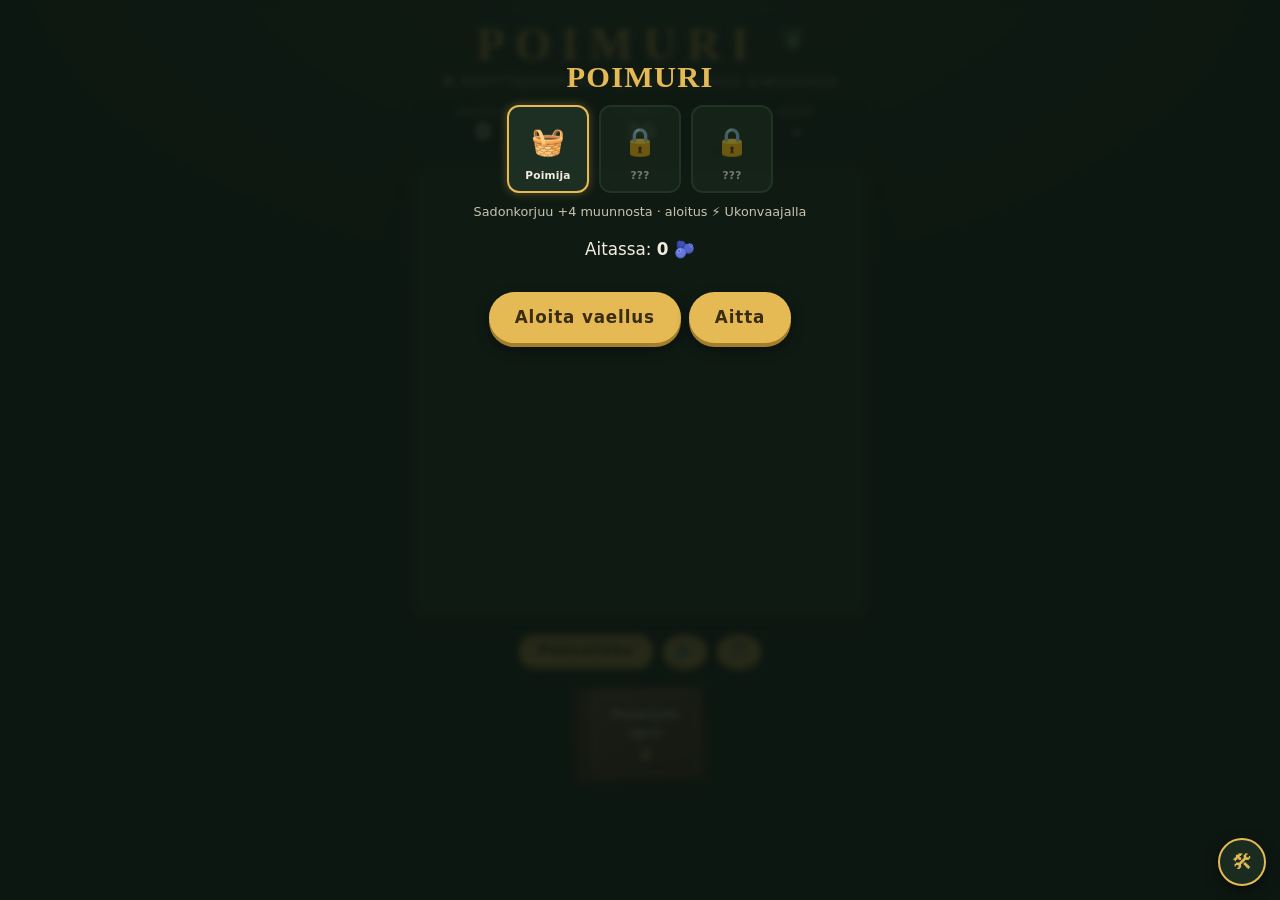
==== poimuri-dev.html @ c317910e "Add poimuri dev-version" ====
<!DOCTYPE html>
<html lang="fi">
<head>
<meta charset="UTF-8">
<meta name="viewport" content="width=device-width, initial-scale=1.0, maximum-scale=1.0, user-scalable=no">
<title>[DEV] POIMURI – marjametsän match 3</title>
<style>
  :root{
    --bg-deep:#15241b;
    --bg-moss:#1d2f23;
    --board:#243a2b;
    --cell:#2c4634;
    --cell-alt:#2a4231;
    --cream:#f2edde;
    --cream-dim:#c9c4b0;
    --gold:#e5b954;
    --berry-red:#c8443c;
    --blue:#6b7fc4;
    --shadow:rgba(0,0,0,.45);
  }

  *{ margin:0; padding:0; box-sizing:border-box; }

  html,body{ height:100%; }

  body{
    font-family:"Manrope","Segoe UI",system-ui,sans-serif;
    background:
      radial-gradient(1200px 700px at 50% -10%, #27402e 0%, transparent 60%),
      var(--bg-deep);
    color:var(--cream);
    display:flex;
    flex-direction:column;
    align-items:center;
    min-height:100%;
    padding:18px 12px 28px;
    -webkit-tap-highlight-color:transparent;
    touch-action:manipulation;
    overflow-x:hidden;
  }

  /* ---------- Header ---------- */
  header{ text-align:center; margin-bottom:8px; user-select:none; }

  h1{
    font-family:Georgia,"Times New Roman",serif;
    font-weight:700;
    font-size:clamp(2rem, 7vw, 2.9rem);
    letter-spacing:.22em;
    color:var(--gold);
    text-shadow:0 2px 0 rgba(0,0,0,.35);
  }
  h1 .leaf{ color:#7fae6f; font-size:.6em; vertical-align:.35em; letter-spacing:0; }

  .tagline{
    margin-top:2px;
    font-size:.85rem;
    color:var(--cream-dim);
    letter-spacing:.06em;
  }

  /* ---------- Stats ---------- */
  .stats{
    display:flex;
    gap:10px;
    margin-bottom:6px;
    width:min(92vw, 460px);
    position:sticky;
    top:6px;
    z-index:9;
  }
  .stats .stat{
    background:rgba(26,44,32,.94);
    backdrop-filter:blur(4px);
    box-shadow:0 3px 10px rgba(0,0,0,.35);
  }
  .stat.inv{
    flex:none;
    font:inherit;
    color:var(--cream);
    cursor:pointer;
    padding:8px 10px 9px;
    border:1px solid #35543e;
    min-width:58px;
  }
  .stat.inv .value{ font-size:.95rem; letter-spacing:.02em; white-space:nowrap; }
  .stat.inv.hidden{ display:none; }
  .inv-count{
    font-size:.7rem;
    color:var(--cream-dim);
  }
  .stat{
    flex:1;
    position:relative;
    background:var(--bg-moss);
    border:1px solid #35543e;
    border-radius:12px;
    padding:8px 6px 9px;
    text-align:center;
    box-shadow:0 3px 8px var(--shadow);
  }
  .stat .label{
    font-size:.66rem;
    text-transform:uppercase;
    letter-spacing:.14em;
    color:var(--cream-dim);
  }
  .stat .value{
    font-size:1.35rem;
    font-weight:800;
    font-variant-numeric:tabular-nums;
    margin-top:1px;
  }
  .stat .value.moves-low{ color:var(--berry-red); animation:lowPulse 1s ease-in-out infinite; }
  @keyframes lowPulse{ 50%{ opacity:.55; } }

  .dmgfloat{
    position:absolute;
    right:8px; top:4px;
    font-size:.8rem;
    font-weight:800;
    color:#8fd08a;
    pointer-events:none;
    animation:plusFloat .9s ease-out forwards;
  }
  @keyframes plusFloat{
    0%{ opacity:0; transform:translateY(6px); }
    20%{ opacity:1; }
    100%{ opacity:0; transform:translateY(-14px); }
  }

  /* ---------- Taival: tasot ja tavoitteet ---------- */

  #hudrow{
    flex:none;
    display:flex;
    flex-wrap:nowrap;
    align-items:center;
    gap:10px;
    width:fit-content;
    max-width:min(92vw, 460px);
    margin:0 auto 8px;
    overflow-x:auto;
    scrollbar-width:none;
    -webkit-overflow-scrolling:touch;
    padding-bottom:2px;
  }
  #hudrow::-webkit-scrollbar{ display:none; }
  #hudrow:not(:has(> :not(.hidden))){ display:none; }
  .goals{
    flex:none;
    display:flex;
    flex-wrap:nowrap;
    gap:8px;
  }
  .goals .chip{ flex:none; }
  .goals.perks .chip{
    font:inherit;
    font-size:.9rem;
    cursor:pointer;
    padding:4px 8px;
  }
  .goals.perks .chip b{
    font-size:.68rem;
    color:var(--cream-dim);
    margin-left:2px;
  }
  .goals.hidden{ display:none; }
  .goals .chip{
    display:flex;
    align-items:center;
    gap:4px;
    background:var(--bg-moss);
    border:1px solid #35543e;
    border-radius:999px;
    padding:4px 12px 4px 6px;
    font-weight:800;
    font-size:.9rem;
    font-variant-numeric:tabular-nums;
  }
  .goals .chip.done{ border-color:var(--gold); color:var(--gold); }
  .goals .ci{ width:22px; height:22px; display:inline-block; }
  .goals .ci svg{ width:100%; height:100%; display:block; }

  .mosscell{
    position:absolute;
    border-radius:10px;
    z-index:1;
    pointer-events:none;
    background:
      radial-gradient(circle at 30% 30%, #5c8046 0 22%, transparent 23%),
      radial-gradient(circle at 72% 38%, #69904f 0 18%, transparent 19%),
      radial-gradient(circle at 45% 72%, #557a41 0 24%, transparent 25%),
      #4a6b3a;
    box-shadow:inset 0 0 0 2px rgba(30,45,25,.55);
  }
  .mosscell.m2{ filter:brightness(.72) saturate(1.15); box-shadow:inset 0 0 0 3px rgba(18,30,14,.75); }
  .mosscell.grow{ animation:mossGrow .5s ease; }
  @keyframes mossGrow{ from{ transform:scale(.2); opacity:0; } }

  .tile .ice{
    position:absolute;
    inset:5%;
    border-radius:10px;
    z-index:2;
    pointer-events:none;
    background:linear-gradient(135deg, rgba(212,236,255,.5), rgba(140,190,230,.3) 55%, rgba(224,242,255,.5));
    border:2px solid rgba(222,242,255,.7);
    box-shadow:inset 0 0 8px rgba(255,255,255,.45);
  }
  .tile .ice::after{
    content:"❄";
    position:absolute;
    right:7%; top:1%;
    font-size:.85rem;
    color:rgba(242,250,255,.9);
    text-shadow:0 1px 2px rgba(40,80,120,.5);
  }
  .tile.deny svg:first-child{ animation:denyShake .3s ease; }
  @keyframes denyShake{
    0%,100%{ transform:translateX(0); }
    25%{ transform:translateX(-9%); }
    60%{ transform:translateX(8%); }
  }

  /* ---------- Board ---------- */
  .board-wrap{ position:relative; width:min(92vw, 460px); }

  .board{
    position:relative;
    width:100%;
    aspect-ratio:1/1;
    background:var(--board);
    border:1px solid #3a5a44;
    border-radius:16px;
    box-shadow:0 10px 30px var(--shadow), inset 0 0 0 6px rgba(0,0,0,.12);
    overflow:hidden;
    touch-action:none;
  }

  .cellbg{
    position:absolute;
    border-radius:10px;
    background:var(--cell);
  }
  .cellbg.alt{ background:var(--cell-alt); }

  .tile{
    position:absolute;
    left:0; top:0;
    display:flex;
    align-items:center;
    justify-content:center;
    cursor:pointer;
    will-change:transform;
    transition:transform .22s cubic-bezier(.3,.9,.4,1.1);
    z-index:2;
  }
  .tile svg{
    width:78%; height:78%;
    filter:drop-shadow(0 2px 2px rgba(0,0,0,.35));
    pointer-events:none;
  }
  .tile.selected{ z-index:3; }
  .tile.selected svg:first-child{
    transform:scale(1.14);
    filter:drop-shadow(0 0 8px rgba(229,185,84,.9)) drop-shadow(0 2px 3px rgba(0,0,0,.4));
  }
  .tile.falling{ transition:transform .3s cubic-bezier(.35,.1,.55,1.25); }
  .tile.pop{
    transition:transform .22s ease-in, opacity .22s ease-in;
    transform:scale(0) !important;
    opacity:0;
  }
  .no-anim .tile{ transition:none !important; }

  /* ---------- Erikoispalat ---------- */
  .tile.sp::before{
    content:"";
    position:absolute;
    inset:14%;
    border-radius:50%;
    box-shadow:0 0 10px 4px rgba(229,185,84,.4);
    animation:spPulse 1.5s ease-in-out infinite;
  }
  @keyframes spPulse{
    50%{ box-shadow:0 0 16px 7px rgba(229,185,84,.65); }
  }
  .tile.wild::before{
    box-shadow:0 0 14px 6px rgba(255,232,160,.6);
    animation:wildPulse 2.4s linear infinite;
  }
  @keyframes wildPulse{
    0%,100%{ filter:hue-rotate(0deg); box-shadow:0 0 14px 6px rgba(255,232,160,.6); }
    50%{ filter:hue-rotate(45deg); box-shadow:0 0 20px 9px rgba(255,232,160,.8); }
  }
  .tile svg.badge{
    position:absolute;
    width:42%; height:42%;
    right:1%; bottom:1%;
    filter:drop-shadow(0 1px 2px rgba(0,0,0,.55));
  }
  .tile.born svg:first-child{ animation:bornPop .4s ease; }
  @keyframes bornPop{
    0%{ transform:scale(.2) rotate(-20deg); }
    65%{ transform:scale(1.25) rotate(6deg); }
    100%{ transform:scale(1) rotate(0); }
  }

  /* ---------- Vihje ---------- */
  .tile.hint{ z-index:3; }
  .tile.hint svg:first-child{
    animation:hintWiggle 1.6s ease;
    filter:drop-shadow(0 0 7px rgba(242,237,222,.75)) drop-shadow(0 2px 2px rgba(0,0,0,.35));
  }
  @keyframes hintWiggle{
    0%,100%{ transform:scale(1); }
    15%,45%,75%{ transform:scale(1.18); }
    30%,60%{ transform:scale(.94); }
  }

  /* ---------- Tehosteet ---------- */
  .fx{ position:absolute; pointer-events:none; z-index:5; }
  .fx.beam-h{
    left:0; width:100%;
    background:linear-gradient(90deg, transparent, rgba(229,185,84,.9) 30%, rgba(229,185,84,.9) 70%, transparent);
    border-radius:8px;
    animation:fxFade .55s ease-out forwards;
  }
  .fx.beam-v{
    top:0; height:100%;
    background:linear-gradient(180deg, transparent, rgba(229,185,84,.9) 30%, rgba(229,185,84,.9) 70%, transparent);
    border-radius:8px;
    animation:fxFade .55s ease-out forwards;
  }
  .fx.boom{
    border-radius:50%;
    background:radial-gradient(circle, rgba(255,225,150,.95), rgba(200,68,60,.4) 55%, transparent 72%);
    animation:fxBoom .55s ease-out forwards;
  }
  .fx.flash{
    inset:0;
    background:radial-gradient(circle, rgba(255,235,170,.55), transparent 70%);
    animation:fxFade .65s ease-out forwards;
  }
  @keyframes fxFade{ from{ opacity:1; } to{ opacity:0; } }
  @keyframes fxBoom{
    0%{ transform:scale(.25); opacity:1; }
    100%{ transform:scale(1.15); opacity:0; }
  }

  .sel-ring{
    position:absolute;
    border:3px solid var(--gold);
    border-radius:12px;
    pointer-events:none;
    z-index:4;
    box-shadow:0 0 12px rgba(229,185,84,.5);
    display:none;
  }
  .cursor-ring{
    position:absolute;
    border:2px dashed rgba(242,237,222,.75);
    border-radius:12px;
    pointer-events:none;
    z-index:4;
    display:none;
  }
  .board.kb .cursor-ring{ display:block; }

  /* ---------- Chain banner ---------- */
  .banner{
    position:absolute;
    left:50%; top:42%;
    transform:translate(-50%,-50%) scale(.6);
    font-family:Georgia,serif;
    font-weight:700;
    font-size:clamp(1.4rem, 6vw, 2.2rem);
    color:var(--gold);
    text-shadow:0 2px 0 rgba(0,0,0,.5), 0 0 18px rgba(229,185,84,.45);
    opacity:0;
    pointer-events:none;
    z-index:6;
    white-space:nowrap;
  }
  .banner.show{ animation:bannerPop 1s ease forwards; }
  @keyframes bannerPop{
    0%{ opacity:0; transform:translate(-50%,-50%) scale(.6); }
    18%{ opacity:1; transform:translate(-50%,-50%) scale(1.05); }
    70%{ opacity:1; transform:translate(-50%,-58%) scale(1); }
    100%{ opacity:0; transform:translate(-50%,-70%) scale(1); }
  }

  /* ---------- Overlay ---------- */
  .overlay{
    position:absolute;
    inset:0;
    background:rgba(13,22,16,.88);
    backdrop-filter:blur(3px);
    border-radius:16px;
  }
  /* päävalikko irtoaa laudasta koko ruudun kokoiseksi */
  .overlay.menu{
    position:fixed;
    border-radius:0;
    justify-content:flex-start;
    overflow-y:auto;
    padding:max(24px, env(safe-area-inset-top)) 16px
            max(24px, env(safe-area-inset-bottom));
  }
  .overlay.menu #ovTitle{ margin-top:4vh; }
  .overlay-dummy{ display:none; }
  .overlay{
    display:flex;
    flex-direction:column;
    align-items:center;
    justify-content:center;
    text-align:center;
    gap:10px;
    z-index:10;
    opacity:0;
    pointer-events:none;
    transition:opacity .35s ease;
    padding:20px;
  }
  .overlay.show{ opacity:1; pointer-events:auto; }
  .overlay h2{
    font-family:Georgia,serif;
    font-size:1.9rem;
    color:var(--gold);
    letter-spacing:.04em;
  }
  .overlay .final{ font-size:1.05rem; line-height:1.7; color:var(--cream); }
  .overlay .final b{ font-variant-numeric:tabular-nums; }
  .overlay .record{ color:#8fd08a; font-weight:700; }
  .overlay .ovstars{
    font-size:2rem;
    letter-spacing:.18em;
    display:inline-block;
  }
  .overlay .ovstars span{ color:#54604d; }
  .overlay .ovstars span.on{ color:var(--gold); text-shadow:0 0 14px rgba(229,185,84,.55); }

  /* ---------- Buttons & footer ---------- */
  button.btn{
    font:inherit;
    font-weight:800;
    letter-spacing:.05em;
    background:var(--gold);
    color:#3a2c10;
    border:none;
    border-radius:999px;
    padding:11px 26px;
    cursor:pointer;
    box-shadow:0 4px 0 #a37f2c, 0 6px 14px var(--shadow);
    transition:transform .08s ease, box-shadow .08s ease;
  }
  button.btn:active{ transform:translateY(3px); box-shadow:0 1px 0 #a37f2c; }
  button.btn:focus-visible{ outline:3px solid var(--cream); outline-offset:3px; }

  .controls{
    margin-top:14px;
    display:flex;
    flex-wrap:wrap;
    justify-content:center;
    align-items:center;
    gap:10px;
  }
  .controls .btn.small{ padding:8px 20px; font-size:.9rem; }
  .controls .btn.iconbtn{
    padding:8px 0;
    width:44px;
    font-size:1.05rem;
    border-radius:50%;
    line-height:1;
    transition:opacity .15s ease;
  }
  .controls .btn.iconbtn[aria-pressed="false"]{ opacity:.5; }

  /* ---------- Poimijan opas: puinen viitta ja opastaulu ---------- */
  .guide-btn{
    margin-top:20px;
    position:relative;
    flex:none;
    width:132px;
    min-width:132px;
    height:96px;
    min-height:96px;
    border:none;
    background:transparent;
    cursor:pointer;
    padding:0;
    transform:rotate(-1.4deg);
    transition:transform .16s ease;
    filter:drop-shadow(0 7px 12px var(--shadow));
  }
  .guide-btn:hover{ transform:rotate(0deg) scale(1.04); }
  .guide-btn:focus-visible{ outline:3px solid var(--cream); outline-offset:5px; border-radius:5px; }
  /* kirjan selkämys vasemmassa reunassa */
  .guide-btn .book-spine{
    position:absolute;
    left:0; top:0; bottom:0;
    width:15px;
    border-radius:6px 3px 3px 6px;
    background:linear-gradient(90deg, #3a2413, #57351c 55%, #4a2c17);
    box-shadow:inset -2px 0 3px rgba(0,0,0,.5), inset 1px 0 0 rgba(255,220,170,.15);
  }
  /* sivunipun reunat selkämyksen takana */
  .guide-btn .book-spine::after{
    content:"";
    position:absolute;
    right:-4px; top:5px; bottom:5px;
    width:5px;
    border-radius:0 2px 2px 0;
    background:repeating-linear-gradient(180deg, #efe4c8 0 2px, #cdbf9c 2px 4px);
  }
  /* nahkakansi */
  .guide-btn .book-face{
    position:absolute;
    left:11px; right:0; top:0; bottom:0;
    border-radius:3px 8px 8px 3px;
    background:
      repeating-linear-gradient(48deg, rgba(0,0,0,.05) 0 3px, transparent 3px 8px),
      linear-gradient(150deg, #7c5233, #5f3d24 60%, #4f3320);
    border:1px solid #3a2413;
    box-shadow:inset 0 1px 0 rgba(255,225,180,.2), inset 0 -6px 14px rgba(0,0,0,.35);
    display:flex;
    flex-direction:column;
    align-items:center;
    justify-content:center;
    gap:2px;
    font-family:Georgia,serif;
    font-weight:700;
    font-size:.98rem;
    line-height:1.15;
    letter-spacing:.05em;
    color:#f1e2c4;
    text-shadow:0 -1px 0 rgba(0,0,0,.5), 0 1px 0 rgba(255,230,190,.12);
  }
  /* kohokultauskehys */
  .guide-btn .book-band{
    position:absolute;
    inset:7px 9px;
    border:1.5px solid rgba(216,178,110,.55);
    border-radius:2px 5px 5px 2px;
    pointer-events:none;
  }
  .guide-btn .book-leaf{
    color:#c9a45a;
    font-size:1.05rem;
    margin-top:3px;
  }

  .guide-overlay{
    position:fixed;
    inset:0;
    background:rgba(10,18,13,.78);
    backdrop-filter:blur(3px);
    display:flex;
    align-items:center;
    justify-content:center;
    padding:16px;
    z-index:100;
    opacity:0;
    pointer-events:none;
    transition:opacity .25s ease;
  }
  .guide-overlay.show{ opacity:1; pointer-events:auto; }

  .guide{
    width:min(560px, 100%);
    max-height:88vh;
    overflow-y:auto;
    background:
      repeating-linear-gradient(88deg, rgba(0,0,0,.07) 0 2px, transparent 2px 11px),
      linear-gradient(180deg, #7d5838, #66452a 60%, #573a22);
    border:4px solid #462e15;
    border-radius:14px;
    box-shadow:0 18px 50px rgba(0,0,0,.6);
    padding:14px;
  }

  .guide-paper{
    background:linear-gradient(180deg, #f4efe0, #ece5d0);
    border-radius:8px;
    padding:20px 20px 22px;
    color:#33402f;
    position:relative;
    box-shadow:inset 0 0 16px rgba(90,70,40,.22), 0 2px 6px rgba(0,0,0,.35);
  }
  /* punaiset nastat paperin kulmissa */
  .guide-paper::before, .guide-paper::after{
    content:"";
    position:absolute;
    top:9px;
    width:14px; height:14px;
    border-radius:50%;
    background:radial-gradient(circle at 35% 30%, #e88b83, #b13c33 55%, #6f1f19);
    box-shadow:0 2px 3px rgba(0,0,0,.45);
  }
  .guide-paper::before{ left:14px; }
  .guide-paper::after{ right:14px; }

  .guide h2{
    font-family:Georgia,serif;
    text-align:center;
    color:#5e3f26;
    letter-spacing:.14em;
    font-size:1.25rem;
    margin-bottom:2px;
  }
  .guide h2 .leaf{ color:#6f8f57; font-size:.7em; vertical-align:.3em; letter-spacing:0; }
  .guide h3{
    font-size:.76rem;
    text-transform:uppercase;
    letter-spacing:.15em;
    color:#6b4a2c;
    border-bottom:1px solid rgba(107,74,44,.35);
    padding-bottom:3px;
    margin:16px 0 8px;
  }
  .guide p, .guide li{ font-size:.88rem; line-height:1.55; }
  .guide ul{ list-style:none; margin:0; padding:0; }
  .guide li{ display:flex; align-items:flex-start; gap:9px; margin-bottom:8px; }
  .guide .gi{ flex:0 0 26px; width:26px; height:26px; margin-top:1px; }
  .guide .gi svg{ width:100%; height:100%; display:block; }
  .guide .sp-name{ color:#9c741f; font-weight:700; }
  .guide .plus{ color:#4a7a3c; font-weight:700; }
  .guide kbd{
    background:#e4dcc4;
    border:1px solid #b8ab8a;
    border-radius:4px;
    padding:0 5px;
    font-family:inherit;
    font-size:.92em;
    color:#4a3a20;
  }
  .guide-close{ display:block; margin:18px auto 0; }

  /* ---------- Vaellus: varustevalinta ja sirut ---------- */
  .draft-paper{
    width:min(430px, 100%);
    background:linear-gradient(180deg, #213627, #1a2c20);
    border:2px solid #3a5a44;
    border-radius:16px;
    padding:18px 16px 20px;
    box-shadow:0 18px 50px rgba(0,0,0,.6);
    text-align:center;
  }
  .draft-paper h2{
    font-family:Georgia,serif;
    color:var(--gold);
    letter-spacing:.1em;
    margin-bottom:14px;
    font-size:1.3rem;
  }
  .cards{ display:flex; flex-direction:column; gap:10px; }
  .card{
    font:inherit;
    text-align:left;
    display:grid;
    grid-template-columns:44px 1fr;
    grid-template-rows:auto auto;
    column-gap:12px;
    background:var(--bg-moss);
    border:2px solid #35543e;
    border-radius:12px;
    color:var(--cream);
    padding:12px 14px;
    cursor:pointer;
    transition:transform .12s ease, border-color .12s ease;
  }
  .card:hover{ transform:translateY(-2px); border-color:var(--gold); }
  .card:focus-visible{ outline:3px solid var(--cream); outline-offset:2px; }
  .card .cicon{ grid-row:1/3; font-size:1.7rem; align-self:center; text-align:center; }
  .card .cname{ font-weight:800; color:var(--gold); }
  .card .cdesc{ font-size:.85rem; color:var(--cream-dim); line-height:1.4; }
  .card.curse{ border-color:#7a3a34; }
  .card.curse .cname{ color:#e88b83; }
  .card.amu .cname{ color:#8fd08a; }
  .goals .chip .pi{ font-size:1rem; }
  .goals.perks .chip{ font-size:.78rem; padding:4px 10px 4px 6px; }
  .goals .chip.curse{ border-color:#7a3a34; }
  .goals .chip.amu{ border-color:var(--gold); color:var(--gold); }
  .card.branch{ border-color:#4a6f8a; }
  .card.branch .cname{ color:#8fc7e8; }
  .card.disabled{ opacity:.45; cursor:default; }
  .card.disabled:hover{ transform:none; border-color:#35543e; }

  /* ---------- Kohtaamiset ---------- */
  .enc-head{ font-size:2.6rem; text-align:center; margin-bottom:2px; }
  .enc-text{
    color:var(--cream-dim);
    font-size:.92rem;
    line-height:1.6;
    margin:8px 0 14px;
    text-align:center;
  }
  .enc-result{
    color:var(--cream);
    font-size:1rem;
    line-height:1.7;
    text-align:center;
    margin:12px 0 16px;
  }
  .enc-result b{ color:var(--gold); }

  /* ---------- Matkajana ---------- */
  .trail{
    display:flex;
    align-items:center;
    justify-content:center;
    margin-bottom:2px;
  }
  .trail .tnode{
    width:22px; height:22px;
    border-radius:50%;
    background:var(--bg-moss);
    border:2px solid #35543e;
    color:var(--cream-dim);
    font-size:.62rem;
    font-weight:800;
    display:flex;
    align-items:center;
    justify-content:center;
    flex:none;
  }
  .trail .tnode.done{ background:var(--gold); border-color:#a37f2c; color:#3a2c10; }
  .trail .tnode.cur{ border-color:var(--cream); color:var(--cream); box-shadow:0 0 7px rgba(242,237,222,.45); }
  .trail .tnode.done.cur{ color:#3a2c10; }
  .trail .tlink{
    width:9px; height:2px;
    background:rgba(242,237,222,.22);
    flex:none;
  }
  .trail .tlink.done{ background:var(--gold); }
  .trail-label{
    text-align:center;
    font-size:.72rem;
    color:var(--cream-dim);
    letter-spacing:.08em;
    margin-bottom:10px;
  }

  /* ---------- Aitta ---------- */
  .shop-paper{
    max-height:min(84vh, 640px);
    overflow-y:auto;
  }
  .shop-balance{
    color:var(--gold);
    font-weight:800;
    margin-bottom:10px;
    font-variant-numeric:tabular-nums;
  }
  .shop-section{
    font-family:Georgia,serif;
    color:var(--cream-dim);
    letter-spacing:.08em;
    font-size:.85rem;
    margin:14px 0 8px;
    text-transform:uppercase;
  }
  .card .cprice{
    grid-row:1/3;
    grid-column:3;
    align-self:center;
    font-weight:800;
    color:var(--gold);
    font-variant-numeric:tabular-nums;
    white-space:nowrap;
  }
  .card.shopitem{ grid-template-columns:44px 1fr auto; }
  .card.soldout .cprice{ color:#8fd08a; }
  .charpower{
    font-size:.8rem;
    color:var(--cream-dim);
    margin:-6px 0 12px;
    min-height:1.2em;
  }

  /* ---------- Minipelit ---------- */
  .mini-wrap{ position:relative; }
  #miniCanvas{
    display:block;
    width:min(92vw, 380px);
    height:auto;
    border-radius:16px;
    border:2px solid #3a5a44;
    box-shadow:0 18px 50px rgba(0,0,0,.65);
    touch-action:manipulation;
  }
  .mini-result{
    position:absolute;
    inset:0;
    display:flex;
    flex-direction:column;
    align-items:center;
    justify-content:center;
    gap:10px;
    text-align:center;
    background:rgba(13,22,16,.85);
    border-radius:16px;
    padding:20px;
  }
  .mini-result.hidden{ display:none; }
  .mini-result h2{
    font-family:Georgia,serif;
    color:var(--gold);
    letter-spacing:.06em;
    font-size:1.5rem;
  }
  .mini-result .lines{ color:var(--cream); line-height:1.8; font-size:1rem; }

  /* ---------- Usva (akti 2) ---------- */
  .fog{
    position:absolute;
    inset:6%;
    border-radius:26%;
    background:
      radial-gradient(circle at 35% 30%, rgba(232,236,238,.95), rgba(178,192,198,.9) 60%, rgba(140,158,166,.88)),
      #9fb0b6;
    box-shadow:inset 0 -2px 5px rgba(70,90,98,.5), 0 1px 3px rgba(0,0,0,.3);
    animation:fogDrift 3.4s ease-in-out infinite;
  }
  @keyframes fogDrift{
    0%,100%{ opacity:.94; transform:scale(1); }
    50%{ opacity:.82; transform:scale(1.04); }
  }
  @media (prefers-reduced-motion: reduce){
    .fog{ animation:none; }
  }

  /* ---------- Aktien tunnelmat ---------- */
  body.act-2{
    background:
      radial-gradient(1200px 700px at 50% -10%, #3a4230 0%, transparent 60%),
      #141a12;
  }
  body.act-2 .board{ border-color:#4a5238; }
  body.act-3{
    background:
      radial-gradient(1200px 700px at 50% -10%, #26333f 0%, transparent 60%),
      #0d141b;
  }
  body.act-3 .board{ border-color:#3a4a5a; }

  /* ---------- Pomotaistelu ---------- */
  .bossbar{
    flex:none;
    position:relative;
    width:min(92vw, 460px);
    margin-bottom:5px;
    background:var(--bg-moss);
    border:1px solid #7a3a34;
    border-radius:12px;
    padding:6px 12px 7px;
    box-shadow:0 3px 8px var(--shadow);
  }
  .bossbar.hidden{ display:none; }
  .bossbar .brow{
    display:flex;
    justify-content:space-between;
    align-items:baseline;
    gap:8px;
  }
  .bossbar .bname{
    font-family:Georgia,serif;
    font-weight:700;
    letter-spacing:.08em;
    color:#e88b83;
  }
  .bossbar.enraged .bname{ color:#e8743c; animation:lowPulse 1s ease-in-out infinite; }
  .bossbar .btele{
    font-size:.78rem;
    font-weight:800;
    color:var(--cream-dim);
    font-variant-numeric:tabular-nums;
  }
  .bossbar .btrack{
    position:relative;
    height:15px;
    background:#0f1b14;
    border:1px solid #46282a;
    border-radius:999px;
    margin-top:4px;
    overflow:hidden;
  }
  .bossbar .bnum{
    position:absolute;
    inset:0;
    display:flex;
    align-items:center;
    justify-content:center;
    font-size:.62rem;
    font-weight:800;
    color:rgba(242,237,222,.9);
    text-shadow:0 1px 2px rgba(0,0,0,.7);
    font-variant-numeric:tabular-nums;
    pointer-events:none;
  }
  .bossbar .bfill{
    height:100%;
    background:linear-gradient(90deg, #8e2a25, #c8443c);
    border-radius:999px;
    transition:width .3s ease;
  }
  .bossbar.enraged .bfill{ background:linear-gradient(90deg, #c8443c, #e8743c); }
  .board.enrage{
    box-shadow:0 10px 30px var(--shadow),
      inset 0 0 44px rgba(200,68,60,.22),
      inset 0 0 0 6px rgba(0,0,0,.12);
  }

  /* ---------- Päävalikon hahmot ---------- */
  .charrow{
    display:flex;
    justify-content:center;
    gap:10px;
    margin-bottom:14px;
  }
  .char{
    font:inherit;
    display:flex;
    flex-direction:column;
    align-items:center;
    gap:4px;
    width:82px;
    padding:12px 6px 10px;
    font-size:1.7rem;
    background:var(--bg-moss);
    border:2px solid #35543e;
    border-radius:12px;
    color:var(--cream);
    cursor:pointer;
  }
  .char span{
    font-size:.66rem;
    font-weight:800;
    letter-spacing:.02em;
    line-height:1.15;
    white-space:normal;
    hyphens:auto;
    text-align:center;
    max-width:100%;
  }
  .char.sel{ border-color:var(--gold); box-shadow:0 0 10px rgba(229,185,84,.35); }
  .char.locked{ opacity:.45; cursor:default; }
  .mini-result .lines b{ font-variant-numeric:tabular-nums; }

  @media (max-width: 430px){
    h1{ font-size:1.55rem; letter-spacing:.14em; }
    .tagline{ font-size:.72rem; margin-bottom:10px; }
    .stats{ gap:6px; }
    .stat{ padding:6px 4px 7px; }
    .stat .value{ font-size:1.05rem; }
    .bossbar{ margin-bottom:8px; }
    .char{ width:72px; padding:10px 4px 8px; font-size:1.45rem; }
    .charrow{ gap:7px; flex-wrap:wrap; }
    .guide-btn{ margin-top:14px; transform:rotate(-1.4deg) scale(.88); }
    .draft-paper{ padding:14px 12px 16px; }
    .overlay.menu .btn{ display:block; margin:8px auto 0; width:min(260px, 80vw); }
  }

  @media (max-height: 760px){
    header{ margin-bottom:5px; }
    h1{ font-size:1.5rem; }
    .tagline{ font-size:.68rem; margin-bottom:5px; }
    .stats{ margin-bottom:5px; }
    #hudrow{ margin-bottom:5px; }
    .bossbar{ margin-bottom:4px; }
    .controls{ margin-top:8px; }
    .guide-btn{ margin-top:10px; }
  }

  @media (prefers-reduced-motion: reduce){
    .tile, .tile.falling{ transition:transform .01s linear; }
    .tile.pop{ transition:opacity .01s linear; }
    .banner.show{ animation-duration:.4s; }
    .tile.sp::before, .tile.wild::before{ animation:none; }
    .tile.hint svg:first-child{ animation:none; }
    .fx{ animation-duration:.15s !important; }
    .stat .value.moves-low{ animation:none; }
  }
</style>
</head>
<body>

<header>
  <h1>POIMURI <span class="leaf">❦</span></h1>
  <div class="tagline">🛠 KEHITTÄJÄVERSIO – työkalut oikeasta alakulmasta</div>
</header>

<div class="stats">
  <div class="stat"><div class="label">Pisteet</div><div class="value" id="score">0</div></div>
  <div class="stat" id="movesStat"><div class="label" id="movesLabel">Siirrot</div><div class="value" id="moves">30</div></div>
  <div class="stat"><div class="label" id="bestLabel">Korpi</div><div class="value" id="best">–</div></div>
  <button class="stat inv hidden" id="invBtn" aria-label="Avaa reppu">
    <div class="label">Reppu</div><div class="value" id="invBadge">🎒</div>
  </button>
</div>

<div class="bossbar hidden" id="bossbar" aria-label="Pomon tila"></div>

<div id="hudrow">
  <div class="goals hidden" id="goals" aria-label="Tavoitteet"></div>
</div>

<div class="board-wrap">
  <div class="board" id="board" aria-label="Pelilauta">
    <div class="sel-ring" id="selRing"></div>
    <div class="cursor-ring" id="curRing"></div>
    <div class="banner" id="banner"></div>
    <div class="overlay" id="overlay">
      <h2 id="ovTitle">Kori täynnä!</h2>
      <div class="final" id="ovText"></div>
      <button class="btn" id="ovBtn">Uusi retki</button>
    </div>
  </div>
</div>

<div class="controls">
  <button class="btn small" id="restartBtn">Päävalikko</button>
  <button class="btn small iconbtn" id="soundBtn" aria-pressed="true" aria-label="Äänitehosteet päälle/pois" title="Äänitehosteet">🔊</button>
  <button class="btn small iconbtn" id="musicBtn" aria-pressed="true" aria-label="Musiikki päälle/pois" title="Musiikki">🎵</button>
</div>

<button class="guide-btn" id="guideBtn" aria-label="Avaa Poimijan opas">
    <span class="book-spine"></span>
    <span class="book-face"><span class="book-band"></span>Poimijan<br>opas<span class="book-leaf">❦</span></span>
  </button>

<div class="guide-overlay" id="draftOverlay" role="dialog" aria-modal="true" aria-label="Varustevalinta">
  <div class="draft-paper">
    <h2>Valitse varuste</h2>
    <div class="cards" id="draftCards"></div>
  </div>
</div>

<div class="guide-overlay" id="shopOverlay" role="dialog" aria-modal="true" aria-label="Aitta">
  <div class="draft-paper shop-paper">
    <h2>Aitta</h2>
    <div class="shop-balance" id="shopBalance"></div>
    <div id="shopBody"></div>
    <button class="btn small guide-close" id="shopClose">Takaisin</button>
  </div>
</div>

<div class="guide-overlay" id="invOverlay" role="dialog" aria-modal="true" aria-label="Reppu">
  <div class="draft-paper shop-paper">
    <h2>Reppu</h2>
    <div id="invBody"></div>
    <button class="btn small guide-close" id="invClose">Takaisin</button>
  </div>
</div>

<div class="guide-overlay" id="encOverlay" role="dialog" aria-modal="true" aria-label="Kohtaaminen">
  <div class="draft-paper"><div id="encBody"></div></div>
</div>

<div class="guide-overlay" id="miniOverlay" role="dialog" aria-modal="true" aria-label="Minipeli">
  <div class="mini-wrap">
    <canvas id="miniCanvas" width="360" height="540"></canvas>
    <div class="mini-result hidden" id="miniResult"></div>
  </div>
</div>

<div class="guide-overlay" id="guideOverlay" role="dialog" aria-modal="true" aria-label="Poimijan opas">
  <div class="guide">
    <div class="guide-paper">
      <h2>POIMIJAN OPAS <span class="leaf">❦</span></h2>
      <div id="guideBody"></div>
      <button class="btn small guide-close" id="guideClose">Takaisin metsään</button>
    </div>
  </div>
</div>

<script>
"use strict";

/* =========================================================
   POIMURI – marjametsän match 3 + erikoispalat + Kiri-tila
   Yhden tiedoston selainpeli, ei riippuvuuksia.
   ========================================================= */

const COLS = 8, ROWS = 8, NTYPES = 6, START_MOVES = 30;

/* ---------- SVG-poimittavat ---------- */
/* Laattojen aktisetit: samat kuusi värilokeroa, laji vaihtuu alueittain.
   Akti 1 Metsä · Akti 2 Suo · Akti 3 Pohjola */
const ICON_SET_1 = [
  /* 0 mustikka */
  `<svg viewBox="0 0 48 48" aria-label="mustikka"><circle cx="24" cy="26" r="16" fill="#5b6fb5"/><circle cx="24" cy="26" r="16" fill="url(#g0)"/><defs><radialGradient id="g0" cx=".35" cy=".3" r="1"><stop offset="0" stop-color="#8fa0dd"/><stop offset=".55" stop-color="#5b6fb5"/><stop offset="1" stop-color="#3d4e8c"/></radialGradient></defs><path d="M24 8c1.5 2.5 1.5 4.5 0 7-1.5-2.5-1.5-4.5 0-7z" fill="#5f7d4f"/><path d="M19 21l2.5 3.2L24 20l2.5 4.2L29 21l-1.6 4.6h-6.8L19 21z" fill="#2c3a6e" opacity=".85"/><ellipse cx="18" cy="20" rx="4.5" ry="3" fill="#fff" opacity=".28"/></svg>`,
  /* 1 puolukka */
  `<svg viewBox="0 0 48 48" aria-label="puolukka"><ellipse cx="30" cy="13" rx="8" ry="4.5" fill="#5f7d4f" transform="rotate(-24 30 13)"/><circle cx="17" cy="29" r="10.5" fill="url(#g1)"/><circle cx="32" cy="31" r="9" fill="url(#g1)"/><defs><radialGradient id="g1" cx=".35" cy=".3" r="1"><stop offset="0" stop-color="#ef8078"/><stop offset=".5" stop-color="#c8443c"/><stop offset="1" stop-color="#8e2a25"/></radialGradient></defs><circle cx="17" cy="29" r="1.6" fill="#7c241f"/><circle cx="32" cy="31" r="1.4" fill="#7c241f"/><ellipse cx="13" cy="24" rx="3.5" ry="2.4" fill="#fff" opacity=".3"/></svg>`,
  /* 2 lakka */
  `<svg viewBox="0 0 48 48" aria-label="lakka"><path d="M24 9l3 5h-6l3-5z" fill="#5f7d4f"/><g fill="url(#g2)"><circle cx="24" cy="19" r="6.2"/><circle cx="16.5" cy="27" r="6.2"/><circle cx="31.5" cy="27" r="6.2"/><circle cx="20" cy="35" r="6.2"/><circle cx="28" cy="35" r="6.2"/></g><defs><radialGradient id="g2" cx=".35" cy=".3" r="1"><stop offset="0" stop-color="#ffd27a"/><stop offset=".55" stop-color="#e8a33d"/><stop offset="1" stop-color="#b56f1d"/></radialGradient></defs><ellipse cx="21.5" cy="16.5" rx="2.4" ry="1.7" fill="#fff" opacity=".4"/></svg>`,
  /* 3 vadelma */
  `<svg viewBox="0 0 48 48" aria-label="vadelma"><path d="M24 7l4 4.5h-8L24 7z" fill="#5f7d4f"/><path d="M15 12h18l-2 3H17l-2-3z" fill="#6e9159"/><g fill="url(#g3)"><circle cx="17" cy="20" r="5.4"/><circle cx="24" cy="19" r="5.4"/><circle cx="31" cy="20" r="5.4"/><circle cx="19" cy="28" r="5.4"/><circle cx="29" cy="28" r="5.4"/><circle cx="24" cy="36" r="5.4"/></g><defs><radialGradient id="g3" cx=".35" cy=".3" r="1"><stop offset="0" stop-color="#ea9ab4"/><stop offset=".5" stop-color="#c75d7e"/><stop offset="1" stop-color="#94375a"/></radialGradient></defs><ellipse cx="20.5" cy="17.5" rx="2.2" ry="1.6" fill="#fff" opacity=".35"/></svg>`,
  /* 4 kanttarelli */
  `<svg viewBox="0 0 48 48" aria-label="kanttarelli"><path d="M24 41c-3 0-5-2-5-5l1-9h8l1 9c0 3-2 5-5 5z" fill="url(#g4b)"/><path d="M8 16c4-5 28-5 32 0 1.5 2-2 6-7 8-3 1.2-5 3-9 3s-6-1.8-9-3c-5-2-8.5-6-7-8z" fill="url(#g4)"/><path d="M10 15.5c5 2.5 23 2.5 28 0" stroke="#b5841e" stroke-width="1.4" fill="none" opacity=".6"/><defs><radialGradient id="g4" cx=".4" cy=".15" r="1.1"><stop offset="0" stop-color="#f4d36e"/><stop offset=".55" stop-color="#e5b954"/><stop offset="1" stop-color="#c08c25"/></radialGradient><linearGradient id="g4b" x1="0" y1="0" x2="1" y2="0"><stop offset="0" stop-color="#d9ab3e"/><stop offset=".5" stop-color="#eccb6f"/><stop offset="1" stop-color="#c79a30"/></linearGradient></defs></svg>`,
  /* 5 herkkutatti */
  `<svg viewBox="0 0 48 48" aria-label="herkkutatti"><path d="M24 42c-4.5 0-7-2.5-7-6l1.2-12h11.6L31 36c0 3.5-2.5 6-7 6z" fill="url(#g5b)"/><path d="M7 22c0-9 7.5-14 17-14s17 5 17 14c0 3-3 4.5-17 4.5S7 25 7 22z" fill="url(#g5)"/><defs><radialGradient id="g5" cx=".4" cy=".2" r="1.1"><stop offset="0" stop-color="#b08458"/><stop offset=".55" stop-color="#8a6240"/><stop offset="1" stop-color="#5e3f26"/></radialGradient><linearGradient id="g5b" x1="0" y1="0" x2="1" y2="0"><stop offset="0" stop-color="#d8c8a8"/><stop offset=".5" stop-color="#efe3c8"/><stop offset="1" stop-color="#cdbb96"/></linearGradient></defs><ellipse cx="17" cy="14" rx="4.5" ry="2.6" fill="#fff" opacity=".22"/></svg>`
];

/* kultakäpy (jokeri) */
const WILD_ICON =
  `<svg viewBox="0 0 48 48" aria-label="kultakäpy"><path d="M24 6c1.4 2.2 1.4 4 0 6-1.4-2-1.4-3.8 0-6z" fill="#5f7d4f"/>` +
  `<g fill="url(#gw)" stroke="#9c741f" stroke-width=".8">` +
  `<circle cx="19" cy="16" r="4.6"/><circle cx="29" cy="16" r="4.6"/>` +
  `<circle cx="14" cy="23" r="4.6"/><circle cx="24" cy="23" r="4.6"/><circle cx="34" cy="23" r="4.6"/>` +
  `<circle cx="17" cy="30" r="4.6"/><circle cx="31" cy="30" r="4.6"/><circle cx="24" cy="31" r="4.6"/>` +
  `<circle cx="20" cy="37" r="4.2"/><circle cx="28" cy="37" r="4.2"/><circle cx="24" cy="41" r="3.6"/>` +
  `</g>` +
  `<defs><radialGradient id="gw" cx=".35" cy=".3" r="1"><stop offset="0" stop-color="#ffe9a3"/><stop offset=".55" stop-color="#e5b954"/><stop offset="1" stop-color="#b5841e"/></radialGradient></defs>` +
  `<path d="M9 10l1.1 2.6L12.7 14l-2.6 1.1L9 17.7l-1.1-2.6L5.3 14l2.6-1.4L9 10z" fill="#fff" opacity=".9"/>` +
  `<path d="M39 32l.9 2.1 2.1.9-2.1.9-.9 2.1-.9-2.1-2.1-.9 2.1-.9.9-2.1z" fill="#fff" opacity=".85"/></svg>`;

/* erikoispalojen merkit */
const BADGES = {
  1: `<svg class="badge" viewBox="0 0 24 24"><circle cx="12" cy="12" r="11" fill="#1c1408" opacity=".88"/><path d="M3.8 12h16.4M7 8.6L3.8 12 7 15.4M17 8.6l3.2 3.4-3.2 3.4" stroke="#e5b954" stroke-width="2.1" fill="none" stroke-linecap="round" stroke-linejoin="round"/></svg>`,
  2: `<svg class="badge" viewBox="0 0 24 24"><circle cx="12" cy="12" r="11" fill="#1c1408" opacity=".88"/><path d="M12 3.8v16.4M8.6 7L12 3.8 15.4 7M8.6 17l3.4 3.2 3.4-3.2" stroke="#e5b954" stroke-width="2.1" fill="none" stroke-linecap="round" stroke-linejoin="round"/></svg>`,
  3: `<svg class="badge" viewBox="0 0 24 24"><circle cx="12" cy="12" r="11" fill="#1c1408" opacity=".88"/><ellipse cx="12" cy="14.5" rx="4.6" ry="3.8" fill="#e5b954"/><circle cx="6.6" cy="10.6" r="2" fill="#e5b954"/><circle cx="12" cy="8.4" r="2.1" fill="#e5b954"/><circle cx="17.4" cy="10.6" r="2" fill="#e5b954"/></svg>`
};

const PRAISE = ["", "", "Ketju ×2!", "Hyvä apaja!", "Mahtisaalis!", "Marjakuningas!"]; 

const ICON_SET_2 = [
  /* 0 juolukka */
  `<svg viewBox="0 0 48 48" aria-label="juolukka"><ellipse cx="31" cy="12" rx="7" ry="3.6" fill="#7d9464" transform="rotate(-18 31 12)"/><circle cx="18" cy="27" r="10" fill="url(#a2g0)"/><circle cx="31" cy="30" r="8" fill="url(#a2g0)"/><defs><radialGradient id="a2g0" cx=".35" cy=".3" r="1"><stop offset="0" stop-color="#a9b6d8"/><stop offset=".5" stop-color="#6f7fae"/><stop offset="1" stop-color="#4a5580"/></radialGradient></defs><circle cx="18" cy="27" r="2" fill="#39406b" opacity=".7"/><ellipse cx="14" cy="22.5" rx="3.6" ry="2.4" fill="#fff" opacity=".3"/></svg>`,
  /* 1 karpalo */
  `<svg viewBox="0 0 48 48" aria-label="karpalo"><path d="M24 6q-2 8 0 13" stroke="#7d9464" stroke-width="2" fill="none"/><ellipse cx="24" cy="29" rx="11.5" ry="13" fill="url(#a2g1)"/><defs><radialGradient id="a2g1" cx=".35" cy=".28" r="1"><stop offset="0" stop-color="#f08a7e"/><stop offset=".5" stop-color="#c03a35"/><stop offset="1" stop-color="#851f1f"/></radialGradient></defs><circle cx="24" cy="19" r="1.5" fill="#6e1a18"/><ellipse cx="19" cy="22" rx="3.6" ry="2.6" fill="#fff" opacity=".32"/></svg>`,
  /* 2 suomuurain */
  `<svg viewBox="0 0 48 48" aria-label="suomuurain"><path d="M14 15l5 4M34 15l-5 4M24 9v7" stroke="#7d9464" stroke-width="2.4" fill="none" stroke-linecap="round"/><g fill="url(#a2g2)"><circle cx="24" cy="22" r="7"/><circle cx="16.5" cy="30" r="7"/><circle cx="31.5" cy="30" r="7"/><circle cx="24" cy="37" r="6"/></g><defs><radialGradient id="a2g2" cx=".35" cy=".3" r="1"><stop offset="0" stop-color="#ffe09a"/><stop offset=".55" stop-color="#eaa945"/><stop offset="1" stop-color="#b06f22"/></radialGradient></defs><ellipse cx="21" cy="19.5" rx="2.6" ry="1.8" fill="#fff" opacity=".4"/></svg>`,
  /* 3 suopursu */
  `<svg viewBox="0 0 48 48" aria-label="suopursu"><path d="M24 40V22" stroke="#5f7d4f" stroke-width="2.6"/><path d="M24 32l-6 5M24 32l6 5" stroke="#5f7d4f" stroke-width="2"/><g fill="url(#a2g3)"><circle cx="24" cy="14" r="4.6"/><circle cx="16.5" cy="18" r="4.6"/><circle cx="31.5" cy="18" r="4.6"/><circle cx="19.5" cy="24.5" r="4.6"/><circle cx="28.5" cy="24.5" r="4.6"/></g><defs><radialGradient id="a2g3" cx=".35" cy=".3" r="1"><stop offset="0" stop-color="#ffffff"/><stop offset=".55" stop-color="#f3dfe6"/><stop offset="1" stop-color="#cfa3b8"/></radialGradient></defs><circle cx="24" cy="19.5" r="2.6" fill="#e8ce62"/></svg>`,
  /* 4 rentukka */
  `<svg viewBox="0 0 48 48" aria-label="rentukka"><path d="M24 41V26" stroke="#4c7a45" stroke-width="2.8"/><path d="M15 38q6-4 9-2" stroke="#4c7a45" stroke-width="2.4" fill="none"/><g fill="url(#a2g4)"><ellipse cx="24" cy="14" rx="5.4" ry="6.4"/><ellipse cx="16" cy="19" rx="6.4" ry="5.4" transform="rotate(-30 16 19)"/><ellipse cx="32" cy="19" rx="6.4" ry="5.4" transform="rotate(30 32 19)"/><ellipse cx="19" cy="26" rx="6" ry="5.2" transform="rotate(-70 19 26)"/><ellipse cx="29" cy="26" rx="6" ry="5.2" transform="rotate(70 29 26)"/></g><defs><radialGradient id="a2g4" cx=".4" cy=".35" r="1"><stop offset="0" stop-color="#ffe873"/><stop offset=".6" stop-color="#f2c531"/><stop offset="1" stop-color="#c39312"/></radialGradient></defs><circle cx="24" cy="20.5" r="3.4" fill="#d99a12"/></svg>`,
  /* 5 mesisieni */
  `<svg viewBox="0 0 48 48" aria-label="mesisieni"><g><rect x="14" y="24" width="5" height="14" rx="2.4" fill="#e3d3ae"/><rect x="22" y="21" width="5.4" height="17" rx="2.6" fill="#e3d3ae"/><rect x="30.5" y="25" width="4.6" height="13" rx="2.2" fill="#e3d3ae"/></g><g fill="url(#a2g5)"><ellipse cx="16.5" cy="22" rx="7.6" ry="5"/><ellipse cx="24.7" cy="18" rx="8.6" ry="5.6"/><ellipse cx="33" cy="23" rx="7" ry="4.6"/></g><defs><radialGradient id="a2g5" cx=".4" cy=".3" r="1"><stop offset="0" stop-color="#d9a86a"/><stop offset=".55" stop-color="#a9763c"/><stop offset="1" stop-color="#7a5124"/></radialGradient></defs><circle cx="24.7" cy="16.5" r="1.2" fill="#7a5124"/><circle cx="20.5" cy="18.5" r="1" fill="#7a5124"/></svg>`
];

const ICON_SET_3 = [
  /* 0 variksenmarja */
  `<svg viewBox="0 0 48 48" aria-label="variksenmarja"><g stroke="#4c6a4a" stroke-width="2" stroke-linecap="round"><path d="M12 20l6-3M14 28l6-2M32 18l4-4M30 27l6-1"/></g><circle cx="24" cy="27" r="12" fill="url(#a3g0)"/><defs><radialGradient id="a3g0" cx=".35" cy=".28" r="1"><stop offset="0" stop-color="#6c7896"/><stop offset=".5" stop-color="#343c55"/><stop offset="1" stop-color="#181c2c"/></radialGradient></defs><ellipse cx="19" cy="21.5" rx="3.8" ry="2.6" fill="#fff" opacity=".28"/></svg>`,
  /* 1 pihlajanmarja */
  `<svg viewBox="0 0 48 48" aria-label="pihlajanmarja"><path d="M24 7v8M24 15l-7 4M24 15l7 4" stroke="#6d8556" stroke-width="2.2" fill="none"/><g fill="url(#a3g1)"><circle cx="17" cy="24" r="6"/><circle cx="31" cy="24" r="6"/><circle cx="15.5" cy="33.5" r="6"/><circle cx="24" cy="30" r="6"/><circle cx="32.5" cy="33.5" r="6"/></g><defs><radialGradient id="a3g1" cx=".35" cy=".3" r="1"><stop offset="0" stop-color="#ff9d69"/><stop offset=".5" stop-color="#d9502c"/><stop offset="1" stop-color="#93301a"/></radialGradient></defs><circle cx="24" cy="30" r="1.3" fill="#6e2413"/><circle cx="17" cy="24" r="1.2" fill="#6e2413"/></svg>`,
  /* 2 riekonmarja */
  `<svg viewBox="0 0 48 48" aria-label="riekonmarja"><path d="M24 40q-2-10 0-18" stroke="#8a6a3e" stroke-width="2.4" fill="none"/><g fill="#7d9464"><ellipse cx="17" cy="34" rx="4.6" ry="2.4" transform="rotate(-24 17 34)"/><ellipse cx="31" cy="34" rx="4.6" ry="2.4" transform="rotate(24 31 34)"/></g><g fill="url(#a3g2)"><circle cx="19" cy="19" r="7.4"/><circle cx="30" cy="23" r="6.4"/></g><defs><radialGradient id="a3g2" cx=".35" cy=".3" r="1"><stop offset="0" stop-color="#ffc27a"/><stop offset=".5" stop-color="#e08033"/><stop offset="1" stop-color="#9c4f16"/></radialGradient></defs><ellipse cx="15.5" cy="15.5" rx="3" ry="2.1" fill="#fff" opacity=".35"/></svg>`,
  /* 3 sielikkö */
  `<svg viewBox="0 0 48 48" aria-label="sielikkö"><path d="M10 38q14 6 28 0" stroke="#4c6a4a" stroke-width="4" fill="none" stroke-linecap="round"/><g fill="url(#a3g3)"><circle cx="16" cy="24" r="5.6"/><circle cx="24" cy="19" r="5.6"/><circle cx="32" cy="24" r="5.6"/><circle cx="20" cy="31" r="5.2"/><circle cx="28" cy="31" r="5.2"/></g><defs><radialGradient id="a3g3" cx=".38" cy=".32" r="1"><stop offset="0" stop-color="#f7c4d8"/><stop offset=".55" stop-color="#d9749f"/><stop offset="1" stop-color="#a2456f"/></radialGradient></defs><circle cx="24" cy="25" r="2.2" fill="#8a3159"/></svg>`,
  /* 4 kultapiisku */
  `<svg viewBox="0 0 48 48" aria-label="kultapiisku"><path d="M24 42V16" stroke="#5c7a3e" stroke-width="2.8"/><path d="M24 34l-6 4M24 34l6 4" stroke="#5c7a3e" stroke-width="2.2"/><g fill="url(#a3g4)"><circle cx="24" cy="10" r="3.6"/><circle cx="18.5" cy="14.5" r="3.6"/><circle cx="29.5" cy="14.5" r="3.6"/><circle cx="16" cy="20.5" r="3.6"/><circle cx="24" cy="18" r="3.6"/><circle cx="32" cy="20.5" r="3.6"/><circle cx="19.5" cy="25.5" r="3.4"/><circle cx="28.5" cy="25.5" r="3.4"/></g><defs><radialGradient id="a3g4" cx=".4" cy=".35" r="1"><stop offset="0" stop-color="#ffe89a"/><stop offset=".55" stop-color="#e9bd3f"/><stop offset="1" stop-color="#b58a18"/></radialGradient></defs></svg>`,
  /* 5 poronjäkälä */
  `<svg viewBox="0 0 48 48" aria-label="poronjäkälä"><g stroke="url(#a3g5)" stroke-width="3.4" stroke-linecap="round" fill="none"><path d="M24 40V26M24 26q-6-2-8-9M24 26q6-2 8-9M16 17q-3-2-4-6M16 17q2-4 1-8M32 17q3-2 4-6M32 17q-2-4-1-8"/></g><defs><linearGradient id="a3g5" x1="0" y1="1" x2="0" y2="0"><stop offset="0" stop-color="#8f9683"/><stop offset=".5" stop-color="#c4c9b4"/><stop offset="1" stop-color="#e7ead9"/></linearGradient></defs><circle cx="15" cy="9" r="1.6" fill="#e7ead9"/><circle cx="33" cy="9" r="1.6" fill="#e7ead9"/></svg>`
];

const ICON_SETS = [ICON_SET_1, ICON_SET_2, ICON_SET_3];
let ICONS = ICON_SET_1;

const DROP_ICON =
  `<svg viewBox="0 0 48 48" aria-label="käpykori">` +
  `<ellipse cx="19" cy="16" rx="5" ry="7" fill="url(#gdk)" transform="rotate(-15 19 16)"/>` +
  `<ellipse cx="29" cy="15" rx="5" ry="7" fill="url(#gdk)" transform="rotate(12 29 15)"/>` +
  `<path d="M9 19h30l-3.5 17c-.5 2.4-2.2 4-4.6 4H17c-2.4 0-4.1-1.6-4.6-4L9 19z" fill="url(#gdb)"/>` +
  `<path d="M10.5 25.5h27M11.8 31.5h24.4M13.1 37.5h21.8" stroke="#5e3f26" stroke-width="1.6" opacity=".55"/>` +
  `<path d="M9 19h30" stroke="#4a3016" stroke-width="3" stroke-linecap="round"/>` +
  `<defs><linearGradient id="gdb" x1="0" y1="0" x2="0" y2="1"><stop offset="0" stop-color="#a87c4f"/><stop offset="1" stop-color="#7a5533"/></linearGradient>` +
  `<radialGradient id="gdk" cx=".35" cy=".3" r="1"><stop offset="0" stop-color="#e5b954"/><stop offset="1" stop-color="#9c741f"/></radialGradient></defs></svg>`;

/* =========================================================
   Vaellus-tilan varusteet, kiroukset ja Ukonvaaja
   ========================================================= */

const PERKS = {
  noppa:    { icon: "🎲", name: "Marjanoppa",    desc: "+2 siirtoa jokaisella etapilla.", max: 3 },
  puukko:   { icon: "🔪", name: "Puukko",        desc: "Neljän sarja tuottaa karhunkäpälän haravan sijaan.", max: 1 },
  hunaja:   { icon: "🍯", name: "Hunajapurkki",  desc: "Ketjukerroin +1 jokaisessa jatkoketjussa.", max: 2 },
  virsut:   { icon: "🥾", name: "Tuohivirsut",   desc: "Jää särkyy ja pala poimiutuu samalla osumalla.", max: 1 },
  sukat:    { icon: "🧦", name: "Sammalsukat",   desc: "Osuma ohentaa sammalta kaksi kerrosta.", max: 1 },
  kaato:    { icon: "🐻", name: "Karhunkaato",   desc: "Joka etappi alkaa karhunkäpälä laudalla.", max: 2 },
  reppu:    { icon: "🎒", name: "Reppu",         desc: "Sadonkorjuu muuntaa +6 siirtoa enemmän.", max: 2 },
  vaskooli: { icon: "🥇", name: "Kultavaskooli", desc: "Erikoispalan synnystä +100 pistettä.", max: 2 },
  taky:     { icon: "🧺", name: "Täkykori",      desc: "Korit kerätään jo yhtä riviä ylempää.", max: 2 }
};
const CURSES = {
  halla:  { icon: "❄️", name: "Hallanhenki",  desc: "+3 siirtoa joka etapilla – mutta neljä palaa alkaa jäässä." },
  ahneus: { icon: "🪙", name: "Ahneus",       desc: "Pisteet ×1,5 – mutta poimintatavoitteet +25 %." },
  rame:   { icon: "🌫️", name: "Rämeen kutsu", desc: "Sadonkorjuu +12 muunnosta – mutta sammal leviää aina." }
};
const AMULET = { icon: "⚡", name: "Ukonvaaja", desc: "Suojaa yhdeltä epäonnistumiselta: etappi alkaa alusta." };

/* Polunhaarojen minipelit. Uusi minipeli = uusi merkintä tähän +
   start-funktio, joka kutsuu lopuksi onDone(portit). */
const MINIGAMES = {
  kapylintu: {
    icon: "🐦",
    name: "Käpylintu",
    desc: "Lennä tiaisena kuusikon halki. 5 porttia: +500 p · 10: varuste · 15: Ukonvaaja.",
    start: onDone => startKapylintu(onDone)
  },
  suohyppely: {
    icon: "🐸",
    name: "Suohyppely",
    desc: "Loiki mättäiltä tukeille. 5 riviä: +500 p · 10: varuste · 15: Ukonvaaja.",
    start: onDone => startSuohyppely(onDone)
  },
  ahkio: {
    icon: "🛷",
    name: "Ahkio",
    desc: "Laske rinnettä porttien läpi. 5 porttia: +500 p · 10: varuste · 15: Ukonvaaja.",
    start: onDone => startAhkio(onDone)
  }
};

/* Tuntemattomat esineet: vaikutus paljastuu vasta laukeamishetkellä */
/* Hahmot: yksi auki alusta, kaksi avataan pelaamalla */
const CHARS = {
  poimija: { icon: "🧺", name: "Poimija",
    power: "Sadonkorjuu +4 muunnosta · aloitus ⚡ Ukonvaajalla",
    unlock: null },
  tietaja: { icon: "🔮", name: "Tietäjä",
    power: "Näkee pomon 2 seuraavaa iskua · tunnistaa ❓-esineet heti",
    unlock: "Avautuu: pääse toiseen korpeen" },
  kaataja: { icon: "🗡️", name: "Karhunkaataja",
    power: "Pomovahinko +25 % · 🔪 Puukko mukana · kentät −2 siirtoa",
    unlock: "Avautuu: läpäise vaellus" }
};

/* Aitan valikoima: pysyvät, eväät (kertakäyttö) ja hahmonkehitys */
const AITTA_GOODS = {
  perm: [
    { id: "kori",   icon: "🧺", name: "Vankempi kori",  desc: "Sadonkorjuu muuntaa +2 siirtoa.", price: 450 },
    { id: "kartta", icon: "🗺️", name: "Retkikartta",    desc: "Kohtaamisia osuu polulle useammin.", price: 600 },
    { id: "evaat",  icon: "🥯", name: "Emännän eväät",  desc: "Joka korven ensimmäinen kenttä +3 siirtoa.", price: 500 },
    { id: "avain",  icon: "🗝️", name: "Aitan avain",    desc: "Marjasaalis Aittaan +20 %.", price: 750 }
  ],
  once: [
    { id: "vaaja",  icon: "⚡", name: "Ukonvaaja matkaan", desc: "Seuraava vaellus alkaa +1 vaajalla.", price: 200 },
    { id: "kontti", icon: "🎒", name: "Tuohikontti",       desc: "Seuraava vaellus alkaa satunnaisella varusteella.", price: 160 },
    { id: "kaaro",  icon: "❓", name: "Kääro",             desc: "Seuraava vaellus alkaa tuntemattomalla esineellä.", price: 180 }
  ],
  hero: [
    { id: "poimija2", char: "poimija", icon: "🧺", name: "Poimijan taito II", desc: "Aloitusvaajoja kaksi.", price: 900 },
    { id: "tietaja2", char: "tietaja", icon: "🔮", name: "Tietäjän taito II", desc: "Pomot aloittavat 10 % heikompina.", price: 900 },
    { id: "kaataja2", char: "kaataja", icon: "🗡️", name: "Kaatajan taito II", desc: "Pomovahinko +40 %.", price: 900 }
  ]
};

const MYSTERY_ITEMS = {
  karhuntalja:  { icon: "🐻", name: "Karhuntalja",  reveal: "vahinko +50 % tässä taistelussa!" },
  hiidenhammas: { icon: "🦷", name: "Hiidenhammas", reveal: "pomo aloittaa heikentyneenä!" },
  ukonkivi:     { icon: "🪨", name: "Ukonkivi",     reveal: "kivi murskautuu ja pelastaa sinut!" },
  evaskaary:    { icon: "🧆", name: "Eväskääry",    reveal: "+3 siirtoa tähän kenttään!" },
  tervaskanto:  { icon: "🪵", name: "Tervaskanto",  reveal: "pomon ensimmäinen isku hukkaa!" },
  noidanrumpu:  { icon: "🥁", name: "Noidanrumpu",  reveal: "+4 siirtoa tähän taisteluun!" }
};

const MOSS_ICON =
  `<svg viewBox="0 0 48 48" aria-label="sammal"><rect x="6" y="6" width="36" height="36" rx="10" fill="#4a6b3a"/>` +
  `<circle cx="16" cy="18" r="6" fill="#5c8046" opacity=".8"/><circle cx="30" cy="16" r="5" fill="#6d9552" opacity=".8"/>` +
  `<circle cx="22" cy="30" r="7" fill="#557a41" opacity=".85"/><circle cx="34" cy="30" r="5" fill="#69904f" opacity=".8"/>` +
  `<circle cx="14" cy="33" r="4" fill="#6d9552" opacity=".75"/></svg>`;

const ICE_ICON =
  `<svg viewBox="0 0 48 48" aria-label="jää"><rect x="6" y="6" width="36" height="36" rx="10" fill="#8cbee6" opacity=".4"/>` +
  `<rect x="7.5" y="7.5" width="33" height="33" rx="9" fill="none" stroke="#bfe0f5" stroke-width="3" opacity=".9"/>` +
  `<path d="M24 13v22M15 18.5l18 11M33 18.5l-18 11" stroke="#7fb2d8" stroke-width="2.4" stroke-linecap="round"/></svg>`;

/* =========================================================
   Äänet – Web Audio -synteesi, ei äänitiedostoja
   ========================================================= */

const Sfx = (() => {
  let ctx = null, master = null, noiseBuf = null, on = true;

  /* Luo/herätä äänikonteksti – kutsuttava käyttäjän eleestä (selainrajoitus). */
  function unlock(){
    if (!ctx){
      const AC = window.AudioContext || window.webkitAudioContext;
      if (!AC) return;
      ctx = new AC();
      master = ctx.createGain();
      master.gain.value = 0.35;
      master.connect(ctx.destination);
      noiseBuf = ctx.createBuffer(1, Math.floor(ctx.sampleRate * 0.5), ctx.sampleRate);
      const d = noiseBuf.getChannelData(0);
      for (let i = 0; i < d.length; i++) d[i] = Math.random() * 2 - 1;
    }
    if (ctx.state === "suspended") ctx.resume();
    startMusic();
  }

  const ready = () => on && ctx && ctx.state === "running";

  /* Oskillaattoripiippaus: taajuusliuku f0→f1, nopea attack, eksp. häivytys. */
  function tone({ f0, f1 = 0, type = "sine", t = 0, a = 0.005, d = 0.15, peak = 0.3 }){
    if (!ready()) return;
    const t0 = ctx.currentTime + t;
    const o = ctx.createOscillator();
    o.type = type;
    o.frequency.setValueAtTime(f0, t0);
    if (f1) o.frequency.exponentialRampToValueAtTime(f1, t0 + a + d);
    const g = ctx.createGain();
    g.gain.setValueAtTime(0.0001, t0);
    g.gain.exponentialRampToValueAtTime(peak, t0 + a);
    g.gain.exponentialRampToValueAtTime(0.0001, t0 + a + d);
    o.connect(g).connect(master);
    o.start(t0);
    o.stop(t0 + a + d + 0.05);
  }

  /* Suodatettu kohinapurske (viuhahdukset, rasahdukset). */
  function noise({ t = 0, a = 0.005, d = 0.2, peak = 0.25, fType = "lowpass", f0 = 1000, f1 = 0 }){
    if (!ready()) return;
    const t0 = ctx.currentTime + t;
    const src = ctx.createBufferSource();
    src.buffer = noiseBuf;
    const f = ctx.createBiquadFilter();
    f.type = fType;
    f.frequency.setValueAtTime(f0, t0);
    if (f1) f.frequency.exponentialRampToValueAtTime(f1, t0 + a + d);
    const g = ctx.createGain();
    g.gain.setValueAtTime(0.0001, t0);
    g.gain.exponentialRampToValueAtTime(peak, t0 + a);
    g.gain.exponentialRampToValueAtTime(0.0001, t0 + a + d);
    src.connect(f).connect(g).connect(master);
    src.start(t0);
    src.stop(t0 + a + d + 0.05);
  }

  /* Pentatoninen asteikko: ketjun poksahdukset nousevat aina harmonisesti. */
  const PENTA = [0, 2, 4, 7, 9, 12, 14, 16];

  /* ---------- Taustamusiikki: generatiivinen metsäambient ----------
     Sama C-duuripentatoninen kuin tehosteissa, joten kaikki soi yhteen. */

  let musicOn = true, musicStarted = false, musicBus = null;
  let tension = false;

  /* Aktien sävelmaailmat C-urkupisteen päällä:
     Metsä C-duuripentatoninen · Suo A-mollipentatoninen, verkkaisempi
     Pohjola avara G-duuripentatoninen, harva ja korkea */
  const MOODS = [
    { root: 261.63, iv: [0, 2, 4, 7, 9],  slow: 1,    fifth: 0.22 },
    { root: 220.00, iv: [0, 3, 5, 7, 10], slow: 1.25, fifth: 0.12 },
    { root: 392.00, iv: [0, 2, 4, 7, 9],  slow: 1.45, fifth: 0.18 }
  ];
  let mood = MOODS[0];

  function startMusic(){
    if (musicStarted || !ctx) return;
    musicStarted = true;

    musicBus = ctx.createGain();
    musicBus.gain.value = musicOn ? 1 : 0;
    musicBus.connect(ctx.destination);

    // urkupistepohja: C3 + G3 + kevyesti viritetty kaksois-C, hidas hengitys
    const pad = ctx.createGain();
    pad.gain.value = 0.65; // LFO moduloi ±0.35
    const padFilter = ctx.createBiquadFilter();
    padFilter.type = "lowpass";
    padFilter.frequency.value = 700;
    pad.connect(padFilter).connect(musicBus);
    [[130.81, 0.03], [196.0, 0.02], [131.5, 0.013]].forEach(([f, g]) => {
      const o = ctx.createOscillator();
      o.type = "sine";
      o.frequency.value = f;
      const og = ctx.createGain();
      og.gain.value = g;
      o.connect(og).connect(pad);
      o.start();
    });
    const lfo = ctx.createOscillator();
    lfo.frequency.value = 0.06;
    const lfoDepth = ctx.createGain();
    lfoDepth.gain.value = 0.35;
    lfo.connect(lfoDepth).connect(pad.gain);
    lfo.start();

    // hiljainen tuuli: silmukoitua kohinaa hitaasti liikkuvan kaistanpäästön läpi
    const wind = ctx.createBufferSource();
    wind.buffer = noiseBuf;
    wind.loop = true;
    const windFilter = ctx.createBiquadFilter();
    windFilter.type = "bandpass";
    windFilter.frequency.value = 420;
    windFilter.Q.value = 0.7;
    const windLfo = ctx.createOscillator();
    windLfo.frequency.value = 0.05;
    const windLfoDepth = ctx.createGain();
    windLfoDepth.gain.value = 160;
    windLfo.connect(windLfoDepth).connect(windFilter.frequency);
    const windGain = ctx.createGain();
    windGain.gain.value = 0.016;
    wind.connect(windFilter).connect(windGain).connect(musicBus);
    wind.start();
    windLfo.start();

    scheduleNote();
  }

  /* pehmeä harppusävel musiikkiväylään */
  function mtone(f, t){
    const t0 = ctx.currentTime + t;
    const o = ctx.createOscillator();
    o.type = "sine";
    o.frequency.value = f;
    const g = ctx.createGain();
    const peak = 0.03 + Math.random() * 0.025;
    g.gain.setValueAtTime(0.0001, t0);
    g.gain.exponentialRampToValueAtTime(peak, t0 + 0.02);
    g.gain.exponentialRampToValueAtTime(0.0001, t0 + 1.6);
    o.connect(g).connect(musicBus);
    o.start(t0);
    o.stop(t0 + 1.7);
  }

  /* satunnaiset sävelet; Kirin loppukiri tihentää ja nostaa niitä */
  function scheduleNote(){
    const range = tension ? [900, 1900] : [1900 * mood.slow, 4200 * mood.slow];
    const delay = range[0] + Math.random() * (range[1] - range[0]);
    setTimeout(() => {
      if (musicOn && ctx && ctx.state === "running" && !document.hidden){
        const octs = tension ? [1, 2] : [0, 1, 2];
        const f = mood.root *
          Math.pow(2, mood.iv[Math.floor(Math.random() * mood.iv.length)] / 12) *
          Math.pow(2, octs[Math.floor(Math.random() * octs.length)]);
        mtone(f, 0);
        if (Math.random() < mood.fifth) mtone(f * 1.5, 0.18); // kvintti perään
      }
      scheduleNote();
    }, delay);
  }

  return {
    unlock,
    toggle(){ on = !on; return on; },
    musicToggle(){
      musicOn = !musicOn;
      if (musicBus){
        const t0 = ctx.currentTime;
        musicBus.gain.cancelScheduledValues(t0);
        musicBus.gain.setValueAtTime(musicBus.gain.value, t0);
        musicBus.gain.linearRampToValueAtTime(musicOn ? 1 : 0, t0 + 0.6);
      }
      return musicOn;
    },
    setTension(t){ tension = t; },
    setMood(act){ mood = MOODS[Math.min(2, Math.max(0, act - 1))]; },
    swap(){ tone({ f0: 700, f1: 480, type: "triangle", d: .07, peak: .22 }); },
    invalid(){
      tone({ f0: 170, type: "square", d: .07, peak: .12 });
      tone({ f0: 145, type: "square", t: .09, d: .09, peak: .12 });
    },
    select(){ tone({ f0: 950, d: .035, peak: .07 }); },
    pop(chain, n){
      const f = 523 * Math.pow(2, PENTA[Math.min(chain - 1, PENTA.length - 1)] / 12);
      tone({ f0: f * 1.3, f1: f * 0.7, d: .13, peak: .28 + Math.min(.15, n * .008) });
      noise({ d: .05, peak: .1, f0: 3000, fType: "highpass" });
    },
    born(){
      tone({ f0: 880, d: .12, peak: .18 });
      tone({ f0: 1175, t: .08, d: .16, peak: .18 });
    },
    bornWild(){
      [659, 880, 1109, 1319].forEach((f, i) => tone({ f0: f, t: i * .07, d: .2, peak: .18 }));
    },
    beam(){ noise({ d: .25, peak: .22, f0: 500, f1: 4500, fType: "bandpass" }); },
    boom(){
      tone({ f0: 150, f1: 45, d: .35, peak: .45 });
      noise({ d: .25, peak: .28, f0: 400 });
    },
    bigBoom(){
      tone({ f0: 110, f1: 32, d: .5, peak: .5 });
      tone({ f0: 220, f1: 60, t: .06, d: .4, peak: .25 });
      noise({ d: .4, peak: .32, f0: 300 });
    },
    flashWild(){
      tone({ f0: 400, f1: 1600, d: .35, peak: .22 });
      tone({ f0: 800, f1: 3200, t: .05, d: .3, peak: .1 });
    },
    timePlus(){
      tone({ f0: 1200, type: "square", d: .05, peak: .07 });
      tone({ f0: 1600, type: "square", t: .06, d: .07, peak: .07 });
    },
    tick(){ tone({ f0: 1000, d: .03, peak: .09 }); },
    crack(){
      noise({ d: .09, peak: .28, f0: 2500, fType: "highpass" });
      tone({ f0: 1400, f1: 900, d: .06, peak: .12 });
    },
    freeze(){
      tone({ f0: 2200, f1: 700, d: .3, peak: .18 });
      noise({ d: .25, peak: .14, f0: 4500, fType: "highpass" });
    },
    hurt(){
      tone({ f0: 220, f1: 120, type: "square", d: .12, peak: .18 });
    },
    dropHome(){
      tone({ f0: 340, f1: 300, type: "triangle", d: .1, peak: .3 });
      tone({ f0: 523, t: .09, d: .16, peak: .2 });
      tone({ f0: 784, t: .18, d: .22, peak: .2 });
    },
    mossGrow(){ noise({ d: .22, peak: .16, f0: 240 }); },
    shuffle(){ noise({ d: .3, peak: .13, f0: 1800, fType: "bandpass" }); },
    gameOver(){
      [523, 392, 311].forEach((f, i) => tone({ f0: f, t: i * .18, d: .28, peak: .22, type: "triangle" }));
    },
    fanfare(){
      [523, 659, 784, 1047].forEach((f, i) => tone({ f0: f, t: i * .12, d: .3, peak: .22, type: "triangle" }));
    }
  };
})();

/* =========================================================
   --- LOGIC ---  (puhtaat funktiot, ei DOM-riippuvuuksia)
   ========================================================= */

/* erikoispalatyypit */
const S_NONE = 0, S_ROW = 1, S_COL = 2, S_BOMB = 3, S_WILD = 4;
/* tyyppi -1 = kultakäpy (ei marjatyyppiä, ei muodosta sarjoja) */
const T_WILD = -1;
/* tyyppi -2 = käpykori (pudotustavoite): ei muodosta sarjoja, ei tuhoudu,
   putoaa painovoiman mukana ja kerätään, kun se saavuttaa pohjarivin */
const T_DROP = -2;

function randType(){ return Math.floor(Math.random() * NTYPES); }

const keyOf = (r, c) => r + "," + c;
const unkey = k => k.split(",").map(Number);

/* Kaikki 3+ sarjat suuntineen: [{dir:'h'|'v', len, cells:["r,c",...]}] */
function findRuns(types){
  const runs = [];
  const isBerry = t => t !== null && t >= 0;
  for (let r = 0; r < ROWS; r++){
    let run = 1;
    for (let c = 1; c <= COLS; c++){
      if (c < COLS && isBerry(types[r][c]) && types[r][c] === types[r][c-1]) run++;
      else {
        if (run >= 3 && isBerry(types[r][c-1])){
          const cells = [];
          for (let k = c - run; k < c; k++) cells.push(keyOf(r, k));
          runs.push({ dir:"h", len:run, cells });
        }
        run = 1;
      }
    }
  }
  for (let c = 0; c < COLS; c++){
    let run = 1;
    for (let r = 1; r <= ROWS; r++){
      if (r < ROWS && isBerry(types[r][c]) && types[r][c] === types[r-1][c]) run++;
      else {
        if (run >= 3 && isBerry(types[r-1][c])){
          const cells = [];
          for (let k = r - run; k < r; k++) cells.push(keyOf(k, c));
          runs.push({ dir:"v", len:run, cells });
        }
        run = 1;
      }
    }
  }
  return runs;
}

/* Joukko kaikista sarjasoluista (vanha rajapinta säilyy). */
function findMatches(types){
  const out = new Set();
  for (const run of findRuns(types))
    for (const k of run.cells) out.add(k);
  return out;
}

function swapTypes(types, r1, c1, r2, c2){
  const t = types[r1][c1];
  types[r1][c1] = types[r2][c2];
  types[r2][c2] = t;
}

function swapMakesMatch(types, r1, c1, r2, c2){
  swapTypes(types, r1, c1, r2, c2);
  const ok = findMatches(types).size > 0;
  swapTypes(types, r1, c1, r2, c2);
  return ok;
}

/* Sallittu siirto: tavallinen sarjavaihto, kultakäpy minkä tahansa viereen
   TAI kaksi vierekkäistä yhdistettävää erikoispalaa. Jäätyneitä paloja
   ei voi siirtää, joten ne eivät kelpaa siirron osapuoliksi. */
function hasValidMove(types, specials, ices){
  const combo = s => s === S_ROW || s === S_COL || s === S_BOMB;
  const iced = (r, c) => !!(ices && ices[r][c]);
  for (let r = 0; r < ROWS; r++){
    for (let c = 0; c < COLS; c++){
      if (iced(r, c)) continue;
      if (specials && combo(specials[r][c])){
        if ((c+1 < COLS && combo(specials[r][c+1]) && !iced(r, c+1)) ||
            (r+1 < ROWS && combo(specials[r+1][c]) && !iced(r+1, c))) return true;
      }
      if (types[r][c] === T_WILD){
        if ((c+1 < COLS && types[r][c+1] !== null && !iced(r, c+1)) ||
            (c-1 >= 0 && types[r][c-1] !== null && !iced(r, c-1)) ||
            (r+1 < ROWS && types[r+1][c] !== null && !iced(r+1, c)) ||
            (r-1 >= 0 && types[r-1][c] !== null && !iced(r-1, c))) return true;
        continue;
      }
      if (c + 1 < COLS && !iced(r, c+1) && swapMakesMatch(types, r, c, r, c + 1)) return true;
      if (r + 1 < ROWS && !iced(r+1, c) && swapMakesMatch(types, r, c, r + 1, c)) return true;
    }
  }
  return false;
}

/* Uusi lauta ilman valmiita sarjoja ja vähintään yhdellä siirrolla. */
function generateTypes(){
  for (let attempt = 0; attempt < 200; attempt++){
    const types = [];
    for (let r = 0; r < ROWS; r++){
      types.push([]);
      for (let c = 0; c < COLS; c++){
        let t;
        do { t = randType(); }
        while (
          (c >= 2 && types[r][c-1] === t && types[r][c-2] === t) ||
          (r >= 2 && types[r-1][c] === t && types[r-2][c] === t)
        );
        types[r].push(t);
      }
    }
    if (hasValidMove(types)) return types;
  }
  return null;
}

/* Suunnittelee poistot ja syntyvät erikoispalat sarjoista.
   swapKeys: vaihdetut solut (etusijalla erikoispalan paikaksi) tai null. */
function planClears(runs, swapKeys){
  const clearSet = new Set();
  for (const run of runs) for (const k of run.cells) clearSet.add(k);

  const creations = [];
  const used = new Set();
  const pickPos = run => {
    if (swapKeys)
      for (const k of run.cells)
        if (swapKeys.has(k) && !used.has(k)) return k;
    const mid = run.cells[Math.floor(run.cells.length / 2)];
    if (!used.has(mid)) return mid;
    return run.cells.find(k => !used.has(k)) || null;
  };

  // 1) viiden sarja → kultakäpy
  for (const run of runs){
    if (run.len >= 5){
      const k = pickPos(run);
      if (k){ creations.push({ k, s: S_WILD }); used.add(k); run.consumed = true; }
    }
  }
  // 2) L/T-risteys → karhunkäpälä
  for (const h of runs){
    if (h.dir !== "h" || h.consumed) continue;
    for (const v of runs){
      if (v.dir !== "v" || v.consumed) continue;
      const shared = h.cells.find(k => v.cells.includes(k));
      if (shared && !used.has(shared)){
        creations.push({ k: shared, s: S_BOMB });
        used.add(shared);
        h.consumed = v.consumed = true;
        break;
      }
    }
  }
  // 3) neljän sarja → harava (kaataa sarjaa vastaan kohtisuoran linjan)
  for (const run of runs){
    if (run.len === 4 && !run.consumed){
      const k = pickPos(run);
      if (k){ creations.push({ k, s: run.dir === "h" ? S_COL : S_ROW }); used.add(k); }
    }
  }
  return { clearSet, creations };
}

/* Laajentaa poistojoukkoa laukeavilla erikoispaloilla (ketjureaktiot).
   Palauttaa lauenneet erikoispalat tehosteita varten. */
function expandSpecials(clearSet, types, specials){
  const processed = new Set();
  const triggers = [];
  let again = true;
  while (again){
    again = false;
    for (const key of Array.from(clearSet)){
      if (processed.has(key)) continue;
      processed.add(key);
      const [r, c] = unkey(key);
      const s = specials[r][c];
      if (!s) continue;
      triggers.push({ r, c, s });
      const extra = [];
      if (s === S_ROW){
        for (let cc = 0; cc < COLS; cc++) extra.push(keyOf(r, cc));
      } else if (s === S_COL){
        for (let rr = 0; rr < ROWS; rr++) extra.push(keyOf(rr, c));
      } else if (s === S_BOMB){
        for (let rr = r-1; rr <= r+1; rr++)
          for (let cc = c-1; cc <= c+1; cc++)
            if (rr >= 0 && rr < ROWS && cc >= 0 && cc < COLS) extra.push(keyOf(rr, cc));
      } else if (s === S_WILD){
        // räjähdyksessä lauennut kultakäpy poimii satunnaisen lajin
        const present = new Set();
        for (let rr = 0; rr < ROWS; rr++)
          for (let cc = 0; cc < COLS; cc++)
            if (types[rr][cc] !== null && types[rr][cc] >= 0) present.add(types[rr][cc]);
        if (present.size){
          const arr = Array.from(present);
          const pick = arr[Math.floor(Math.random() * arr.length)];
          for (let rr = 0; rr < ROWS; rr++)
            for (let cc = 0; cc < COLS; cc++)
              if (types[rr][cc] === pick) extra.push(keyOf(rr, cc));
        }
      }
      for (const k of extra){
        const [rr, cc] = unkey(k);
        if (types[rr][cc] !== null && !clearSet.has(k)){
          clearSet.add(k);
          again = true;
        }
      }
    }
  }
  return triggers;
}

/* Kahden erikoispalan (harava/käpälä) yhdistelmän poistoalue.
   Keskus (r,c) = kohderuutu, johon pelaaja vaihtoi. */
function comboCells(s1, s2, r, c){
  const cells = new Set();
  const isLine = s => s === S_ROW || s === S_COL;
  let kind, dir = null;
  if (s1 === S_BOMB && s2 === S_BOMB){
    kind = "iso"; // karhuemo: 5×5
    for (let rr = r-2; rr <= r+2; rr++)
      for (let cc = c-2; cc <= c+2; cc++)
        if (rr >= 0 && rr < ROWS && cc >= 0 && cc < COLS) cells.add(keyOf(rr, cc));
  } else if (isLine(s1) && isLine(s2)){
    kind = "risti"; // koko rivi + koko sarake
    for (let cc = 0; cc < COLS; cc++) cells.add(keyOf(r, cc));
    for (let rr = 0; rr < ROWS; rr++) cells.add(keyOf(rr, c));
  } else {
    kind = "kolmois"; // käpälä + harava: kolme linjaa haravan suuntaan
    dir = isLine(s1) ? s1 : s2;
    if (dir === S_ROW){
      for (let rr = r-1; rr <= r+1; rr++)
        if (rr >= 0 && rr < ROWS)
          for (let cc = 0; cc < COLS; cc++) cells.add(keyOf(rr, cc));
    } else {
      for (let cc = c-1; cc <= c+1; cc++)
        if (cc >= 0 && cc < COLS)
          for (let rr = 0; rr < ROWS; rr++) cells.add(keyOf(rr, cc));
    }
  }
  return { cells, kind, dir };
}

/* Etsii yhden mahdollisen siirron vihjettä varten.
   Suosii tavallista sarjavaihtoa (vaikein huomata); sitten
   yhdistelmäpari, sitten kultakäpy. Jäätyneet palat ohitetaan.
   Palauttaa [{r,c},{r,c}] tai null. */
function findMove(types, specials, ices){
  let combo = null, wild = null;
  const comboS = s => s === S_ROW || s === S_COL || s === S_BOMB;
  const iced = (r, c) => !!(ices && ices[r][c]);
  for (let r = 0; r < ROWS; r++){
    for (let c = 0; c < COLS; c++){
      if (iced(r, c)) continue;
      if (types[r][c] !== null && types[r][c] >= 0){
        if (c+1 < COLS && !iced(r, c+1) && types[r][c+1] !== null && types[r][c+1] >= 0 &&
            swapMakesMatch(types, r, c, r, c+1)) return [{r, c}, {r, c: c+1}];
        if (r+1 < ROWS && !iced(r+1, c) && types[r+1][c] !== null && types[r+1][c] >= 0 &&
            swapMakesMatch(types, r, c, r+1, c)) return [{r, c}, {r: r+1, c}];
      }
      if (!combo && specials && comboS(specials[r][c])){
        if (c+1 < COLS && comboS(specials[r][c+1]) && !iced(r, c+1))      combo = [{r, c}, {r, c: c+1}];
        else if (r+1 < ROWS && comboS(specials[r+1][c]) && !iced(r+1, c)) combo = [{r, c}, {r: r+1, c}];
      }
      if (!wild && types[r][c] === T_WILD){
        if (c+1 < COLS && types[r][c+1] !== null && !iced(r, c+1))      wild = [{r, c}, {r, c: c+1}];
        else if (c-1 >= 0 && types[r][c-1] !== null && !iced(r, c-1))   wild = [{r, c}, {r, c: c-1}];
        else if (r+1 < ROWS && types[r+1][c] !== null && !iced(r+1, c)) wild = [{r, c}, {r: r+1, c}];
        else if (r-1 >= 0 && types[r-1][c] !== null && !iced(r-1, c))   wild = [{r, c}, {r: r-1, c}];
      }
    }
  }
  return combo || wild;
}


/* Polunhaaraminipelien palkkioportaat: portit -> palkkiot.
   Sama porrastus kaikille minipeleille, jotta riski on helppo hahmottaa. */
function branchRewardTiers(gates){
  return {
    pot: gates * 20 + (gates >= 5 ? 400 : 0),
    perk: gates >= 10,
    amulet: gates >= 15
  };
}

/* Pomotaistelun mitoitus: siirtobudjetti ja elämät syvyyden/aktin mukaan.
   Vakiot kalibroitu bottisimulaatiolla (ks. taistelutestit). */
function battleTuning(depth, mini){
  const act = Math.ceil(depth / 10);
  const moves = mini ? 18 : 22;
  const dmgPerMove = 11;                       // botin mitattu keskivahinko/siirto
  const hpFactor = mini ? 0.82 : 1.0;
  const hp = Math.round(moves * dmgPerMove * hpFactor * (1 + 0.28 * (act - 1)));
  return { moves, hp };
}

/* --- Vaellus-tila: proseduraalinen tasogeneraattori ---
   Palauttaa tasospekin { moves, collect?, layout?, drops?, spread?, boss, name }.
   Vaikeus skaalautuu syvyyden mukaan; joka 4. etappi on Hiisi (pomo). */
function genRunLevel(depth, bossFlag){
  const boss = bossFlag !== undefined ? bossFlag : depth % 4 === 0;
  const act = Math.min(3, Math.ceil(depth / 10));
  const dd = Math.min(depth, 14);
  const rnd = (a, b) => a + Math.floor(Math.random() * (b - a + 1));
  const pick = arr => arr[Math.floor(Math.random() * arr.length)];

  const grid = Array.from({ length: ROWS }, () => Array.from({ length: COLS }, () => "."));
  const spec = { moves: 0, boss, name: "" };
  let movesNeed = 0;

  function mossPattern(layers){
    const mShare = Math.min(0.5, 0.08 * dd);
    const cellTarget = Math.max(4, Math.round(layers / (1 + mShare)));
    const kind = pick(["patch", "band", "ring", "blobs"]);
    const cells = [];
    const addRect = (r0, c0, h, w) => {
      for (let r = r0; r < r0 + h; r++)
        for (let c = c0; c < c0 + w; c++)
          if (r >= 1 && r < ROWS - 1 && c >= 0 && c < COLS) cells.push(r + "," + c);
    };
    if (kind === "patch"){
      const h = rnd(2, 4), w = Math.max(2, Math.min(6, Math.ceil(cellTarget / h)));
      addRect(rnd(1, ROWS - 1 - h), rnd(1, COLS - 1 - w), h, w);
    } else if (kind === "band"){
      const h = cellTarget > 12 ? 2 : 1;
      addRect(rnd(1, ROWS - 1 - h), 1, h, 6);
    } else if (kind === "ring"){
      const s = rnd(4, 6);
      const r0 = rnd(1, Math.max(1, ROWS - 1 - s)), c0 = rnd(1, COLS - 1 - s);
      addRect(r0, c0, 1, s); addRect(r0 + s - 1, c0, 1, s);
      addRect(r0 + 1, c0, s - 2, 1); addRect(r0 + 1, c0 + s - 1, s - 2, 1);
    } else {
      const h = rnd(2, 3), w = rnd(2, 3);
      addRect(rnd(1, 3), rnd(1, 2), h, w);
      addRect(rnd(4, ROWS - 1 - h), rnd(4, COLS - 1 - w), h, w);
    }
    const uniq = [...new Set(cells)].slice(0, cellTarget);
    for (let i = uniq.length - 1; i > 0; i--){
      const j = Math.floor(Math.random() * (i + 1));
      [uniq[i], uniq[j]] = [uniq[j], uniq[i]];
    }
    const extra = Math.max(0, Math.min(uniq.length, layers - uniq.length));
    uniq.forEach((k, i) => {
      const [r, c] = k.split(",").map(Number);
      grid[r][c] = i < extra ? "M" : "m";
    });
    return uniq.length + extra;
  }

  function addCollect(scale){
    const nTypes = dd >= 3 && Math.random() < 0.5 ? 2 : 1;
    const total = Math.round((12 + 3 * dd) * scale);
    spec.collect = spec.collect || {};
    const used = new Set(Object.keys(spec.collect));
    for (let i = 0; i < nTypes; i++){
      let t, g = 0;
      do { t = rnd(0, NTYPES - 1); } while (used.has(String(t)) && g++ < 20);
      used.add(String(t));
      spec.collect[t] = Math.max(6, Math.round(total / nTypes));
    }
    movesNeed += 12 + 0.5 * total;
  }
  function addMoss(scale){
    const layers = Math.min(32, Math.round((9 + 2.2 * dd) * scale));
    const real = mossPattern(layers);
    movesNeed += 9 + 0.75 * real;
  }
  function addIce(){
    const n = rnd(2, Math.min(8, 2 + dd));
    let placed = 0, g = 0;
    while (placed < n && g++ < 100){
      const r = rnd(0, ROWS - 1), c = rnd(0, COLS - 1);
      if (grid[r][c] === "."){ grid[r][c] = "j"; placed++; }
    }
    movesNeed += placed * 0.7;
  }
  function addDrops(n){
    spec.drops = (spec.drops || 0) + n;
    movesNeed += 10 * n;
  }

  if (boss){
    spec.name = "Hiisi";
    addCollect(1.25);
    addMoss(1.1);
    if (dd >= 6){ if (Math.random() < 0.5) addDrops(1); else spec.spread = true; }
    if (act >= 2) addIce();
    movesNeed = movesNeed * 0.80; // pomo: yhdistetyt tavoitteet jakavat poimintoja, mutta ei armoa
  } else {
    const pool = ["collect"];
    if (dd >= 2) pool.push("moss");
    if (dd >= 4) pool.push("mixed");
    if (dd >= 5) pool.push("drops");
    const cls = pick(pool);
    if (cls === "collect"){
      spec.name = "Marjareissu";
      addCollect(1);
      if (act >= 2 && Math.random() < 0.4) addIce();
    } else if (cls === "moss"){
      spec.name = "Sammalikko";
      addMoss(1);
      if (act >= 2 && Math.random() < 0.3) addIce();
      if (dd >= 6 && Math.random() < 0.3) spec.spread = true;
    } else if (cls === "mixed"){
      spec.name = "Kangasmaasto";
      addCollect(0.65);
      addMoss(0.65);
      movesNeed *= 0.8;
      if (act >= 2 && Math.random() < 0.3) addIce();
    } else {
      spec.name = "Korinkanto";
      addDrops(dd >= 9 ? 2 : 1);
      if (Math.random() < 0.5){ addCollect(0.5); movesNeed *= 0.85; }
    }
  }
  // Suo: usva peittää paloja; Pohjola: pyry jäädyttää kesken kentän
  if (act >= 2 && Math.random() < 0.55){
    let n = 3 + Math.floor(Math.random() * 4), g = 0;
    while (n > 0 && g++ < 100){
      const r = Math.floor(Math.random() * ROWS), c = Math.floor(Math.random() * COLS);
      if (grid[r][c] === "."){ grid[r][c] = "u"; n--; movesNeed += 0.3; }
    }
  }
  if (act >= 3 && !boss && Math.random() < 0.45) spec.pyry = true;
  // aktikiristys vastaa pelaajan varustekasvua: myöhemmät alueet vaativat tehokkuutta
  const ACT_TIGHT = [1, 0.93, 0.86];
  spec.moves = Math.max(14, Math.min(40,
    Math.round(movesNeed * ACT_TIGHT[act - 1]) + 2 -
    Math.floor(dd / 4) - Math.max(0, dd - 9)));
  if (grid.some(row => row.some(ch => ch !== ".")))
    spec.layout = grid.map(row => row.join(""));
  return spec;
}

/* --- END LOGIC --- */

/* =========================================================
   Pysyvä tallennus: Aitta, ennätykset ja avaukset
   Turvallinen adapteri: localStorage jos saatavilla (esim.
   GitHub Pages / paikallinen tiedosto), muuten istuntomuisti.
   ========================================================= */

const Store = (() => {
  const KEY = "poimuri-vaellus";
  let mem = {};
  let persistent = false;
  try {
    if (typeof localStorage !== "undefined"){
      const raw = localStorage.getItem(KEY);
      if (raw) mem = JSON.parse(raw) || {};
      persistent = true;
    }
  } catch(e){ /* esikatselu tms: pysytään muistissa */ }
  function flush(){
    if (!persistent) return;
    try { localStorage.setItem(KEY, JSON.stringify(mem)); } catch(e){}
  }
  return {
    get: (k, d) => (k in mem ? mem[k] : d),
    set: (k, v) => { mem[k] = v; flush(); },
    persistent: () => persistent
  };
})();

let aitta = Store.get("aitta", 0);          // marjavaranto vaellusten välillä
let record = Store.get("record", null);      // { act, stage, score }
let unlocks = Store.get("unlocks", { tietaja: false, kaataja: false });
let owned = Store.get("owned", {});             // pysyvät ostot ja hahmonkehitys
let provisions = Store.get("provisions", {});   // eväät seuraavalle vaellukselle
let selectedChar = Store.get("char", "poimija");

const permOwned = id => !!owned[id];
const charIs = id => !!(RUN && RUN.char === id);
const heroUpgraded = () => !!(RUN && owned[RUN.char + "2"]);

function unlockChar(id){
  if (unlocks[id]) return false;
  unlocks[id] = true;
  Store.set("unlocks", unlocks);
  return true;
}

function bankBerries(n){
  if (n <= 0) return 0;
  // vain osa saaliista säilyy matkalta kotiin asti
  const banked = Math.round(n / 4 * (permOwned("avain") ? 1.2 : 1));
  aitta += banked;
  Store.set("aitta", aitta);
  return banked;
}

/* =========================================================
   Pelitila ja DOM
   ========================================================= */

const boardEl  = document.getElementById("board");
const selRing  = document.getElementById("selRing");
const curRing  = document.getElementById("curRing");
const bannerEl = document.getElementById("banner");
const overlay  = document.getElementById("overlay");
const ovTitle  = document.getElementById("ovTitle");
const ovText   = document.getElementById("ovText");
const ovBtn    = document.getElementById("ovBtn");
const scoreEl  = document.getElementById("score");
const movesEl  = document.getElementById("moves");
const movesLabel   = document.getElementById("movesLabel");
const movesStat    = document.getElementById("movesStat");
const bestEl   = document.getElementById("best");
const goalsEl  = document.getElementById("goals");
const bestLabel = document.getElementById("bestLabel");
const draftOverlay = document.getElementById("draftOverlay");
const draftCards   = document.getElementById("draftCards");

let types = [];          // types[r][c] = 0..5, -1 (kultakäpy) tai null
let specials = [];       // specials[r][c] = S_NONE..S_WILD
let tiles = [];          // tiles[r][c] = DOM-elementti
let ices = emptyBool();  // jäätyneet palat (liikkuvat painovoiman mukana)
let fog  = emptyBool();  // Suo: usvan peittämät palat – laji piilossa, osuma paljastaa
let moss = emptyNum();   // Taival: sammalkerrokset per solu (0-2, eivät liiku)
let mossLeft = 0, mossTotal = 0;
let collectGoals = {};   // Taival: { tyyppi: jäljellä }
let dropLeft = 0, dropTotal = 0;        // käpykorit
let mossHitThisTurn = false;            // leviävän sammalen ehto
let RUN = null;                         // Vaellus-tilan ajotila
let pyryCounter = 3;                    // Pohjolan lumipyryn tahti

const objMode    = () => mode === "level" || mode === "run";
const perkCount  = id => (mode === "run" && RUN ? (RUN.perks[id] || 0) : 0);
const curseOn    = id => !!(mode === "run" && RUN && RUN.curses[id]);
const activeSpec = () => RUN.spec;
let tileSize = 0;
let score = 0, moves = START_MOVES, longestChain = 1, specialsMade = 0;
const mode = "run"; // peli on nyt puhdas Vaellus-roguelike
let busy = false, gameOver = false;
let selected = null;
let cursor = { r: 3, c: 3 };


const sleep = ms => new Promise(res => setTimeout(res, ms));
const reduceMotion = matchMedia("(prefers-reduced-motion: reduce)").matches;
const dur = ms => reduceMotion ? 30 : ms;

function measure(){
  tileSize = boardEl.clientWidth / COLS;
}

function place(el, r, c){
  el.style.width  = tileSize + "px";
  el.style.height = tileSize + "px";
  el.style.transform = `translate(${c * tileSize}px, ${r * tileSize}px)`;
}

function buildCellBackgrounds(){
  boardEl.querySelectorAll(".cellbg").forEach(e => e.remove());
  const pad = Math.max(2, tileSize * 0.045);
  for (let r = 0; r < ROWS; r++){
    for (let c = 0; c < COLS; c++){
      const d = document.createElement("div");
      d.className = "cellbg" + ((r + c) % 2 ? " alt" : "");
      d.style.left   = (c * tileSize + pad) + "px";
      d.style.top    = (r * tileSize + pad) + "px";
      d.style.width  = (tileSize - pad * 2) + "px";
      d.style.height = (tileSize - pad * 2) + "px";
      boardEl.insertBefore(d, boardEl.firstChild);
    }
  }
}

function decorateTile(el, t, s){
  el.innerHTML = (t === T_WILD ? WILD_ICON : t === T_DROP ? DROP_ICON : ICONS[t]) + (BADGES[s] || "");
  el.classList.toggle("sp",   s !== S_NONE);
  el.classList.toggle("wild", s === S_WILD);
}

function makeTile(t, s, r, c){
  const el = document.createElement("div");
  el.className = "tile";
  decorateTile(el, t, s);
  if (r >= 0 && ices[r] && ices[r][c]) el.insertAdjacentHTML("beforeend", '<div class="ice"></div>');
  if (r >= 0 && fog[r] && fog[r][c]) el.insertAdjacentHTML("beforeend", '<div class="fog"></div>');
  place(el, r, c);
  boardEl.appendChild(el);
  return el;
}

function rebuildBoardDOM(){
  boardEl.querySelectorAll(".tile").forEach(e => e.remove());
  tiles = [];
  for (let r = 0; r < ROWS; r++){
    tiles.push([]);
    for (let c = 0; c < COLS; c++){
      tiles[r].push(makeTile(types[r][c], specials[r][c], r, c));
    }
  }
}

function updateStats(){
  scoreEl.textContent = RUN ? RUN.score + score : score;
  bestEl.textContent = RUN ? RUN.act + "· " + RUN.stage + "/10" : "–";
  movesEl.textContent = moves;
  movesEl.classList.toggle("moves-low", moves <= 5 && !gameOver);
}

function showBanner(text){
  bannerEl.textContent = text;
  bannerEl.classList.remove("show");
  void bannerEl.offsetWidth;
  bannerEl.classList.add("show");
}

function setSelected(sel){
  selected = sel;
  if (!sel){ selRing.style.display = "none"; return; }
  const pad = tileSize * 0.03;
  selRing.style.display = "block";
  selRing.style.left   = (sel.c * tileSize + pad) + "px";
  selRing.style.top    = (sel.r * tileSize + pad) + "px";
  selRing.style.width  = (tileSize - pad * 2) + "px";
  selRing.style.height = (tileSize - pad * 2) + "px";
}

function updateCursorRing(){
  const pad = tileSize * 0.08;
  curRing.style.left   = (cursor.c * tileSize + pad) + "px";
  curRing.style.top    = (cursor.r * tileSize + pad) + "px";
  curRing.style.width  = (tileSize - pad * 2) + "px";
  curRing.style.height = (tileSize - pad * 2) + "px";
}

/* ---------- Vihje ---------- */

const HINT_DELAY = 5000;
let hintTimer = null;

function resetIdle(){
  clearTimeout(hintTimer);
  boardEl.querySelectorAll(".tile.hint").forEach(e => e.classList.remove("hint"));
  if (gameOver) return;
  hintTimer = setTimeout(showHint, HINT_DELAY);
}

function showHint(){
  if (busy || gameOver){ resetIdle(); return; }
  const mv = findMove(types, specials, ices);
  if (!mv) return;
  for (const cell of mv){
    const el = tiles[cell.r][cell.c];
    if (el){
      el.classList.add("hint");
      setTimeout(() => el.classList.remove("hint"), 1700);
    }
  }
  // näytä uudelleen, jos pelaaja ei vieläkään toimi
  hintTimer = setTimeout(showHint, HINT_DELAY);
}

/* ---------- Tehosteet ---------- */

function spawnEffect(s, r, c){
  const d = document.createElement("div");
  if (s === S_ROW){
    d.className = "fx beam-h";
    d.style.top = (r * tileSize) + "px";
    d.style.height = tileSize + "px";
  } else if (s === S_COL){
    d.className = "fx beam-v";
    d.style.left = (c * tileSize) + "px";
    d.style.width = tileSize + "px";
  } else if (s === S_BOMB){
    d.className = "fx boom";
    const size = tileSize * 3;
    d.style.width = d.style.height = size + "px";
    d.style.left = ((c + 0.5) * tileSize - size / 2) + "px";
    d.style.top  = ((r + 0.5) * tileSize - size / 2) + "px";
  } else {
    d.className = "fx flash";
  }
  boardEl.appendChild(d);
  setTimeout(() => d.remove(), 700);
}

function spawnComboEffect(combo, r, c){
  if (combo.kind === "risti"){
    spawnEffect(S_ROW, r, c);
    spawnEffect(S_COL, r, c);
  } else if (combo.kind === "kolmois"){
    if (combo.dir === S_ROW){
      for (let rr = r-1; rr <= r+1; rr++)
        if (rr >= 0 && rr < ROWS) spawnEffect(S_ROW, rr, c);
    } else {
      for (let cc = c-1; cc <= c+1; cc++)
        if (cc >= 0 && cc < COLS) spawnEffect(S_COL, r, cc);
    }
  } else {
    // karhuemo: 5×5-räjähdys
    const d = document.createElement("div");
    d.className = "fx boom";
    const size = tileSize * 5;
    d.style.width = d.style.height = size + "px";
    d.style.left = ((c + 0.5) * tileSize - size / 2) + "px";
    d.style.top  = ((r + 0.5) * tileSize - size / 2) + "px";
    boardEl.appendChild(d);
    setTimeout(() => d.remove(), 700);
  }
}

/* =========================================================
   Vaihto ja kaskadit
   ========================================================= */

function swapModel(a, b){
  swapTypes(types, a.r, a.c, b.r, b.c);
  const s = specials[a.r][a.c];
  specials[a.r][a.c] = specials[b.r][b.c];
  specials[b.r][b.c] = s;
  const el = tiles[a.r][a.c];
  tiles[a.r][a.c] = tiles[b.r][b.c];
  tiles[b.r][b.c] = el;
}

async function trySwap(a, b){
  if (busy || gameOver) return;
  if (Math.abs(a.r - b.r) + Math.abs(a.c - b.c) !== 1) return;
  if (ices[a.r][a.c] || ices[b.r][b.c]){
    denyIce(ices[a.r][a.c] ? a : b);
    return;
  }
  busy = true;
  setSelected(null);
  mossHitThisTurn = false;

  const aWild = specials[a.r][a.c] === S_WILD;
  const bWild = specials[b.r][b.c] === S_WILD;

  const elA = tiles[a.r][a.c], elB = tiles[b.r][b.c];
  place(elA, b.r, b.c);
  place(elB, a.r, a.c);
  await sleep(dur(230));

  if (aWild || bWild){
    // kultakäpy: aina pätevä siirto
    Sfx.swap();
    swapModel(a, b);
    moves--;
    updateStats();

    const set = new Set();
    if (aWild && bWild){
      showBanner("Koko metsä!");
      for (let r = 0; r < ROWS; r++)
        for (let c = 0; c < COLS; c++)
          if (types[r][c] !== null) set.add(keyOf(r, c));
    } else {
      const wildPos  = aWild ? b : a;   // käpy on nyt vaihdon jälkeen täällä
      const berryPos = aWild ? a : b;
      const t = types[berryPos.r][berryPos.c];
      set.add(keyOf(wildPos.r, wildPos.c));
      if (t !== null && t >= 0){
        for (let r = 0; r < ROWS; r++)
          for (let c = 0; c < COLS; c++)
            if (types[r][c] === t) set.add(keyOf(r, c));
      } else {
        set.add(keyOf(berryPos.r, berryPos.c));
      }
    }
    spawnEffect(S_WILD, 0, 0);
    Sfx.flashWild();
    await resolveCascades(set, null);
    await afterTurn();
    busy = false;
    resetIdle();
    return;
  }

  const sA = specials[a.r][a.c], sB = specials[b.r][b.c];
  if (sA !== S_NONE && sB !== S_NONE){
    // erikoispalojen yhdistelmä: aina pätevä siirto
    Sfx.swap();
    swapModel(a, b);
    moves--;

    const combo = comboCells(sA, sB, b.r, b.c);
    // molemmat kuluvat yhdistelmään eivätkä laukea enää erikseen
    specials[a.r][a.c] = S_NONE;
    specials[b.r][b.c] = S_NONE;
    decorateTile(tiles[a.r][a.c], types[a.r][a.c], S_NONE);
    decorateTile(tiles[b.r][b.c], types[b.r][b.c], S_NONE);

    score += 100; // yhdistelmäbonus
    updateStats();

    if (combo.kind === "risti")        showBanner("Risti!");
    else if (combo.kind === "kolmois") showBanner("Kolmoiskaato!");
    else                               showBanner("Karhuemo!");
    spawnComboEffect(combo, b.r, b.c);
    if (combo.kind === "iso"){
      Sfx.bigBoom();
    } else {
      const n = combo.kind === "risti" ? 2 : 3;
      for (let i = 0; i < n; i++) setTimeout(() => Sfx.beam(), i * 80);
    }

    await resolveCascades(combo.cells, null);
    await afterTurn();
    busy = false;
    resetIdle();
    return;
  }

  if (swapMakesMatch(types, a.r, a.c, b.r, b.c)){
    Sfx.swap();
    swapModel(a, b);
    moves--;
    updateStats();
    await resolveCascades(null, new Set([keyOf(a.r, a.c), keyOf(b.r, b.c)]));
    await afterTurn();
  } else {
    Sfx.invalid();
    place(elA, a.r, a.c);
    place(elB, b.r, b.c);
    await sleep(dur(230));
  }
  busy = false;
  resetIdle();
}

async function resolveCascades(initialSet, swapKeys){
  let chain = 0;
  while (true){
    let clearSet, creations = [];
    if (initialSet){
      clearSet = initialSet;
      initialSet = null;
    } else {
      const runs = findRuns(types);
      if (!runs.length) break;
      const plan = planClears(runs, swapKeys);
      clearSet = plan.clearSet;
      creations = plan.creations;
      // Vaellus: Puukko muuntaa haravat karhunkäpäliksi
      if (perkCount("puukko"))
        for (const cr of creations)
          if (cr.s === S_ROW || cr.s === S_COL) cr.s = S_BOMB;
    }
    swapKeys = null;
    chain++;
    longestChain = Math.max(longestChain, chain);

    // erikoispalojen ketjureaktiot
    const triggers = expandSpecials(clearSet, types, specials);
    for (const tr of triggers) spawnEffect(tr.s, tr.r, tr.c);

    // syntyvät erikoispalat eivät tuhoudu vaan muuntuvat
    for (const cr of creations) clearSet.delete(cr.k);

    // Taival: jää imee osuman – kuori särkyy, pala säilyy
    let iceBroken = 0;
    let fogLifted = 0;
    for (const key of Array.from(clearSet)){
      const [r, c] = unkey(key);
      if (types[r][c] === T_DROP){ clearSet.delete(key); continue; } // kori ei tuhoudu
      if (fog[r][c]){
        fog[r][c] = false;
        fogLifted++;
        clearSet.delete(key); // osuma kuluu usvan hälventämiseen
        const el = tiles[r][c];
        if (el){
          const fe = el.querySelector(".fog");
          if (fe) fe.remove();
          el.classList.add("pop");
          setTimeout(() => el.classList.remove("pop"), 300);
        }
        continue;
      }
      if (ices[r][c]){
        if (!perkCount("virsut")) clearSet.delete(key); // virsuilla pala poimiutuu samalla
        ices[r][c] = false;
        iceBroken++;
        const el = tiles[r][c];
        if (el){
          const ie = el.querySelector(".ice");
          if (ie) ie.remove();
          el.classList.add("deny");
          setTimeout(() => el.classList.remove("deny"), 350);
        }
      }
    }
    if (iceBroken) Sfx.crack();

    // Vaellus: Hunajapurkki korottaa ketjukerrointa, Kultavaskooli synteä
    const chainMult = chain + (chain >= 2 ? perkCount("hunaja") : 0);
    score += clearSet.size * 10 * chainMult +
             creations.length * (50 + 100 * perkCount("vaskooli")) +
             iceBroken * 20 + fogLifted * 15;
    // Pomotaistelu: vahinko = poiminnat × ketju (sammal panssaroi solunsa)
    if (BATTLE){
      let armored = 0;
      for (const key of clearSet){
        const [r, c] = unkey(key);
        if (moss[r][c] > 0) armored++;
      }
      dealBossDamage((clearSet.size - armored) * chainMult +
                     creations.length * 25 + triggers.length * 15);
    }
    specialsMade += creations.length;


    updateStats();

    // banneri: erikoispala voittaa ketjukehut
    const born = creations.map(cr => cr.s);
    if (born.includes(S_WILD))      showBanner("Kultakäpy!");
    else if (born.includes(S_BOMB)) showBanner("Karhunkäpälä!");
    else if (born.length)           showBanner("Harava!");
    else if (chain >= 2)            showBanner(PRAISE[Math.min(chain, PRAISE.length - 1)]);

    // äänet: poksahdus nousee ketjun mukana, laukeamiset porrastettuna
    Sfx.pop(chain, clearSet.size);
    if (born.includes(S_WILD))     Sfx.bornWild();
    else if (creations.length)     Sfx.born();
    triggers.slice(0, 3).forEach((tr, i) => setTimeout(() => {
      if (tr.s === S_BOMB)      Sfx.boom();
      else if (tr.s === S_WILD) Sfx.flashWild();
      else                      Sfx.beam();
    }, i * 90));

    // poksautus
    for (const key of clearSet){
      const [r, c] = unkey(key);
      if (tiles[r][c]) tiles[r][c].classList.add("pop");
    }
    await sleep(dur(240));
    for (const key of clearSet){
      const [r, c] = unkey(key);
      // Taival: poimintatavoitteet ja sammalen ohennus
      const t = types[r][c];
      if (t !== null && t >= 0){
        if (collectGoals[t] > 0) collectGoals[t]--;
        if (RUN) RUN.berries++; // jokainen poimittu marja kertyy Aittaan
      }
      if (moss[r][c] > 0){
        const dec = Math.min(moss[r][c], 1 + perkCount("sukat"));
        moss[r][c] -= dec;
        mossLeft -= dec;
        mossHitThisTurn = true;
        updateMossEl(r, c);
      }
      if (tiles[r][c]){ tiles[r][c].remove(); tiles[r][c] = null; }
      types[r][c] = null;
      specials[r][c] = S_NONE;
    }
    if (objMode()) renderGoals();

    // muunna syntyvät erikoispalat paikoilleen
    for (const cr of creations){
      const [r, c] = unkey(cr.k);
      if (ices[r][c]){
        ices[r][c] = false;
        const ie = tiles[r][c] && tiles[r][c].querySelector(".ice");
        if (ie) ie.remove();
      }
      if (cr.s === S_WILD) types[r][c] = T_WILD;
      specials[r][c] = cr.s;
      const el = tiles[r][c];
      if (el){
        decorateTile(el, types[r][c], cr.s);
        el.classList.add("born");
        setTimeout(() => el.classList.remove("born"), 450);
      }
    }

    // painovoima + täyttö
    dropAndRefill();
    await sleep(dur(340));
    boardEl.querySelectorAll(".tile.falling").forEach(e => e.classList.remove("falling"));
    await collectDropsAtBottom();
  }
}

/* Painovoima ja uusien palojen kylvö laudan yläpuolelta. */
function dropAndRefill(){
  for (let c = 0; c < COLS; c++){
    let write = ROWS - 1;
    for (let r = ROWS - 1; r >= 0; r--){
      if (types[r][c] !== null){
        if (write !== r){
          types[write][c]    = types[r][c];
          specials[write][c] = specials[r][c];
          ices[write][c]     = ices[r][c];
          fog[write][c]      = fog[r][c];
          tiles[write][c]    = tiles[r][c];
          types[r][c] = null;
          specials[r][c] = S_NONE;
          ices[r][c] = false;
          fog[r][c] = false;
          tiles[r][c] = null;
          tiles[write][c].classList.add("falling");
          place(tiles[write][c], write, c);
        }
        write--;
      }
    }
    let spawn = 1;
    for (let r = write; r >= 0; r--){
      const t = randType();
      types[r][c] = t;
      specials[r][c] = S_NONE;
      ices[r][c] = false;
      fog[r][c] = false;
      const el = makeTile(t, S_NONE, -spawn, c);
      el.classList.add("falling");
      tiles[r][c] = el;
      void el.offsetWidth;
      place(el, r, c);
      spawn++;
    }
  }
}

/* Kerää pohjariville pudonneet käpykorit ja täyttää jättämänsä aukot. */
async function collectDropsAtBottom(){
  while (dropLeft > 0){
    const thr = ROWS - 1 - Math.min(2, perkCount("taky")); // Täkykori laskee kynnystä
    const hits = [];
    for (let r = thr; r < ROWS; r++)
      for (let c = 0; c < COLS; c++)
        if (types[r][c] === T_DROP) hits.push({ r, c });
    if (!hits.length) return;
    Sfx.dropHome();
    showBanner("Kori perillä!");
    for (const h of hits){
      dropLeft--;
      score += 150;
      if (tiles[h.r][h.c]) tiles[h.r][h.c].classList.add("pop");
    }
    updateStats();
    renderGoals();
    await sleep(dur(260));
    for (const h of hits){
      if (tiles[h.r][h.c]){ tiles[h.r][h.c].remove(); tiles[h.r][h.c] = null; }
      types[h.r][h.c] = null;
      specials[h.r][h.c] = S_NONE;
      ices[h.r][h.c] = false;
    }
    dropAndRefill();
    await sleep(dur(340));
    boardEl.querySelectorAll(".tile.falling").forEach(e => e.classList.remove("falling"));
  }
}

async function afterTurn(){
  if (goalsComplete()){ await runLevelWin(); return; }
  if (moves <= 0){ runLevelFail(); return; }
  if (BATTLE){
    BATTLE.counter--;
    if (BATTLE.counter <= 0) await performBossAttack();
    else renderBossBar();
    if (moves <= 0){ runLevelFail(); return; } // ahmaisu saattoi syödä viimeisen
  } else {
    const doSpread = activeSpec().spread || (curseOn("rame") && mossTotal > 0);
    if (doSpread && !mossHitThisTurn) spreadMoss();
    if (activeSpec().pyry && --pyryCounter <= 0){
      pyryCounter = 3;
      showBanner("Pyry!");
      Sfx.freeze();
      let n = 2, g = 0;
      while (n > 0 && g++ < 100){
        const r = Math.floor(Math.random() * ROWS), c = Math.floor(Math.random() * COLS);
        if (types[r][c] >= 0 && !ices[r][c] && !fog[r][c] && specials[r][c] === S_NONE){
          ices[r][c] = true;
          if (tiles[r][c]) tiles[r][c].insertAdjacentHTML("beforeend", '<div class="ice"></div>');
          n--;
        }
      }
      await sleep(dur(350));
    }
  }
  if (!hasValidMove(types, specials, ices)){
    showBanner("Ei siirtoja – sekoitetaan!");
    await sleep(dur(900));
    reshuffle();
  }
}

function reshuffle(){
  Sfx.shuffle();
  const flat = [];
  for (let r = 0; r < ROWS; r++)
    for (let c = 0; c < COLS; c++)
      flat.push({ t: types[r][c], s: specials[r][c], i: ices[r][c] });
  for (let attempt = 0; attempt < 500; attempt++){
    for (let i = flat.length - 1; i > 0; i--){
      const j = Math.floor(Math.random() * (i + 1));
      [flat[i], flat[j]] = [flat[j], flat[i]];
    }
    const tTest = [], sTest = [], iTest = [];
    for (let r = 0; r < ROWS; r++){
      tTest.push([]); sTest.push([]); iTest.push([]);
      for (let c = 0; c < COLS; c++){
        const f = flat[r * COLS + c];
        tTest[r].push(f.t); sTest[r].push(f.s); iTest[r].push(f.i);
      }
    }
    if (findMatches(tTest).size === 0 && hasValidMove(tTest, sTest, iTest)){
      types = tTest;
      specials = sTest;
      ices = iTest;
      rebuildBoardDOM();
      return;
    }
  }
  types = generateTypes();
  specials = emptySpecials();
  ices = emptyBool();
  rebuildBoardDOM();
}

function emptySpecials(){
  return Array.from({ length: ROWS }, () => Array.from({ length: COLS }, () => S_NONE));
}

/* =========================================================
   Taival-tila: tasot, sammal ja jää
   ========================================================= */

function emptyBool(){ return Array.from({ length: ROWS }, () => Array.from({ length: COLS }, () => false)); }
function emptyNum(){ return Array.from({ length: ROWS }, () => Array.from({ length: COLS }, () => 0)); }

function parseLayout(rows){
  ices = emptyBool();
  fog  = emptyBool();
  moss = emptyNum();
  mossLeft = 0;
  mossTotal = 0;
  if (!rows) return;
  for (let r = 0; r < ROWS; r++){
    for (let c = 0; c < COLS; c++){
      const ch = rows[r][c];
      if (ch === "m")      moss[r][c] = 1;
      else if (ch === "M") moss[r][c] = 2;
      else if (ch === "j") ices[r][c] = true;
      else if (ch === "u") fog[r][c] = true;
      mossLeft += moss[r][c];
    }
  }
  mossTotal = mossLeft;
}

let mossEls = [];
function buildMossEls(){
  boardEl.querySelectorAll(".mosscell").forEach(e => e.remove());
  mossEls = Array.from({ length: ROWS }, () => Array.from({ length: COLS }, () => null));
  const pad = Math.max(2, tileSize * 0.045);
  for (let r = 0; r < ROWS; r++){
    for (let c = 0; c < COLS; c++){
      if (moss[r][c] > 0){
        const d = document.createElement("div");
        d.className = "mosscell" + (moss[r][c] === 2 ? " m2" : "");
        d.style.left   = (c * tileSize + pad) + "px";
        d.style.top    = (r * tileSize + pad) + "px";
        d.style.width  = (tileSize - pad * 2) + "px";
        d.style.height = (tileSize - pad * 2) + "px";
        boardEl.insertBefore(d, selRing);
        mossEls[r][c] = d;
      }
    }
  }
}

function addMossCell(r, c){
  const pad = Math.max(2, tileSize * 0.045);
  const d = document.createElement("div");
  d.className = "mosscell grow";
  d.style.left   = (c * tileSize + pad) + "px";
  d.style.top    = (r * tileSize + pad) + "px";
  d.style.width  = (tileSize - pad * 2) + "px";
  d.style.height = (tileSize - pad * 2) + "px";
  boardEl.insertBefore(d, selRing);
  mossEls[r][c] = d;
  setTimeout(() => d.classList.remove("grow"), 550);
}

/* Leviävä sammal: jos vuoro ei poiminut sammalta, se valtaa viereisen solun.
   Ehdokas painottuu soluihin, joilla on monta sammaloitunutta naapuria. */
function spreadMoss(){
  const cands = [];
  for (let r = 0; r < ROWS; r++)
    for (let c = 0; c < COLS; c++)
      if (moss[r][c] > 0)
        for (const [rr, cc] of [[r-1,c],[r+1,c],[r,c-1],[r,c+1]])
          if (rr >= 0 && rr < ROWS && cc >= 0 && cc < COLS && moss[rr][cc] === 0)
            cands.push(keyOf(rr, cc));
  if (!cands.length) return;
  const [r, c] = unkey(cands[Math.floor(Math.random() * cands.length)]);
  moss[r][c] = 1;
  mossLeft++;
  mossTotal++;
  addMossCell(r, c);
  renderGoals();
  showBanner("Sammal leviää!");
  Sfx.mossGrow();
}

function updateMossEl(r, c){
  const el = mossEls[r][c];
  if (!el) return;
  if (moss[r][c] <= 0){ el.remove(); mossEls[r][c] = null; }
  else el.classList.remove("m2");
}

function goalsComplete(){
  if (BATTLE) return BATTLE.hp <= 0;
  if (mossLeft > 0) return false;
  if (dropLeft > 0) return false;
  for (const t in collectGoals) if (collectGoals[t] > 0) return false;
  return true;
}

function renderGoals(){
  if (!objMode()){ goalsEl.classList.add("hidden"); return; }
  goalsEl.classList.remove("hidden");
  let html = "";
  for (const t in collectGoals){
    const left = Math.max(0, collectGoals[t]);
    html += `<span class="chip${left === 0 ? " done" : ""}"><span class="ci">${ICONS[t]}</span>${left === 0 ? "✓" : "×" + left}</span>`;
  }
  if (mossTotal > 0){
    html += `<span class="chip${mossLeft <= 0 ? " done" : ""}"><span class="ci">${MOSS_ICON}</span>${mossLeft <= 0 ? "✓" : "×" + mossLeft}</span>`;
  }
  if (dropTotal > 0){
    html += `<span class="chip${dropLeft <= 0 ? " done" : ""}"><span class="ci">${DROP_ICON}</span>${dropLeft <= 0 ? "✓" : "×" + dropLeft}</span>`;
  }
  goalsEl.innerHTML = html;
}

function denyIce(cell){
  Sfx.invalid();
  setSelected(null);
  const el = tiles[cell.r][cell.c];
  if (el){
    el.classList.add("deny");
    setTimeout(() => el.classList.remove("deny"), 350);
  }
}

/* Sadonkorjuu: jäljellä olevat siirrot muuttuvat haravoiksi, jotka
   laukeavat kertarysäyksellä – nopea läpäisy palkitaan näyttävästi. */
async function harvestFinish(){
  showBanner("Sadonkorjuu!");
  Sfx.bornWild();
  await sleep(dur(550));
  const harvestCap = 12 + 6 * perkCount("reppu") + (curseOn("rame") ? 12 : 0) +
    (charIs("poimija") ? 4 : 0) + (permOwned("kori") ? 2 : 0);
  const toConvert = Math.min(moves, harvestCap);
  let converted = 0;
  while (converted < toConvert){
    const cands = [];
    for (let r = 0; r < ROWS; r++)
      for (let c = 0; c < COLS; c++)
        if (types[r][c] !== null && types[r][c] >= 0 &&
            specials[r][c] === S_NONE && !ices[r][c])
          cands.push({ r, c });
    if (!cands.length) break;
    const p = cands[Math.floor(Math.random() * cands.length)];
    specials[p.r][p.c] = Math.random() < 0.5 ? S_ROW : S_COL;
    decorateTile(tiles[p.r][p.c], types[p.r][p.c], specials[p.r][p.c]);
    if (tiles[p.r][p.c]) tiles[p.r][p.c].classList.add("born");
    Sfx.born();
    converted++;
    moves--;
    updateStats();
    await sleep(dur(140));
  }
  // katon yli jäävät siirrot pisteinä suoraan
  score += Math.max(0, moves) * 30;
  moves = 0;
  updateStats();
  await sleep(dur(350));
  // laukaise laudan kaikki erikoispalat kerralla
  const set = new Set();
  for (let r = 0; r < ROWS; r++)
    for (let c = 0; c < COLS; c++)
      if (specials[r][c] !== S_NONE) set.add(keyOf(r, c));
  if (set.size) await resolveCascades(set, null);
}


function restartFromOverlay(){
  if (!RUN || RUN.finished){ showMainMenu(); return; }
  newGame(); // Ukonvaaja-pelastus: sama kenttä alusta
}

/* =========================================================
   Vaellus-tilan virta
   ========================================================= */

const bossbarEl = document.getElementById("bossbar");

function renderBossBar(){
  if (!BATTLE){ bossbarEl.classList.add("hidden"); return; }
  bossbarEl.classList.remove("hidden");
  bossbarEl.classList.toggle("enraged", BATTLE.enraged);
  const info = ATTACK_INFO[BATTLE.next];
  const pct = Math.max(0, BATTLE.hp / BATTLE.maxHp * 100);
  const seer = charIs("tietaja") ? " → " + ATTACK_INFO[BATTLE.next2].icon : "";
  bossbarEl.innerHTML =
    `<div class="brow">` +
    `<span class="bname">${BATTLE.enraged ? "🔥 " : ""}${BATTLE.name}</span>` +
    `<span class="btele">${info.icon} ${info.label}${seer} · ${BATTLE.counter} siirron päästä</span>` +
    `</div>` +
    `<div class="btrack"><div class="bfill" style="width:${pct}%"></div>` +
    `<span class="bnum">${Math.max(0, BATTLE.hp)} / ${BATTLE.maxHp}</span></div>`;
}

function dealBossDamage(dmg){
  if (!BATTLE || dmg <= 0) return;
  const charMult = charIs("kaataja") ? (heroUpgraded() ? 1.4 : 1.25) : 1;
  dmg = Math.round(dmg * (BATTLE.dmgMult || 1) * charMult);
  BATTLE.hp -= dmg;
  Sfx.hurt();
  const f = document.createElement("span");
  f.className = "dmgfloat";
  f.textContent = "−" + dmg;
  f.style.color = "#e5b954";
  bossbarEl.appendChild(f);
  setTimeout(() => f.remove(), 950);
  if (!BATTLE.enraged && !BATTLE.mini && BATTLE.hp <= BATTLE.maxHp / 2 && BATTLE.hp > 0){
    BATTLE.enraged = true;
    BATTLE.cadence = 1; // raivo: isku joka siirrolla
    BATTLE.counter = Math.min(BATTLE.counter, 1);
    boardEl.classList.add("enrage");
    showBanner(BATTLE.name + " raivostuu!");
    Sfx.boom();
  }
  renderBossBar();
}

async function performBossAttack(){
  if (BATTLE.skipFirst){
    BATTLE.skipFirst = false;
    showBanner(BATTLE.name + " kompastuu tervaskantoon!");
    Sfx.invalid();
    BATTLE.counter = BATTLE.cadence;
    BATTLE.next = BATTLE.next2;
    BATTLE.next2 = BATTLE.attacks[Math.floor(Math.random() * BATTLE.attacks.length)];
    renderBossBar();
    await sleep(dur(400));
    return;
  }
  const atk = BATTLE.next;
  const info = ATTACK_INFO[atk];
  const power = BATTLE.enraged ? 1 : 0;
  showBanner(`${BATTLE.name}: ${info.icon} ${info.label}!`);
  await sleep(dur(450));
  if (atk === "freeze"){
    Sfx.freeze();
    let n = 2 + power, g = 0;
    while (n > 0 && g++ < 100){
      const r = Math.floor(Math.random() * ROWS), c = Math.floor(Math.random() * COLS);
      if (types[r][c] >= 0 && !ices[r][c] && specials[r][c] === S_NONE){
        ices[r][c] = true;
        if (tiles[r][c]) tiles[r][c].insertAdjacentHTML("beforeend", '<div class="ice"></div>');
        n--;
      }
    }
  } else if (atk === "moss"){
    Sfx.mossGrow();
    let n = 3 + power, g = 0;
    while (n > 0 && g++ < 100){
      const r = Math.floor(Math.random() * ROWS), c = Math.floor(Math.random() * COLS);
      if (moss[r][c] === 0){
        moss[r][c] = 1;
        mossLeft++; mossTotal++;
        addMossCell(r, c);
        n--;
      }
    }
  } else if (atk === "steal"){
    const sp = [];
    for (let r = 0; r < ROWS; r++)
      for (let c = 0; c < COLS; c++)
        if (specials[r][c] !== S_NONE) sp.push({ r, c });
    if (sp.length){
      Sfx.crack();
      const p = sp[Math.floor(Math.random() * sp.length)];
      if (types[p.r][p.c] === T_WILD) types[p.r][p.c] = randType();
      specials[p.r][p.c] = S_NONE;
      if (tiles[p.r][p.c]) decorateTile(tiles[p.r][p.c], types[p.r][p.c], S_NONE);
    } else {
      moves = Math.max(0, moves - 1); // ei ryöstettävää: syö siirron
      updateStats();
    }
    if (BATTLE.enraged){ moves = Math.max(0, moves - 1); updateStats(); }
  } else if (atk === "eat"){
    Sfx.invalid();
    moves = Math.max(0, moves - 1); // kiinteä: raivon paine tulee iskutiheydestä
    updateStats();
  }
  BATTLE.counter = BATTLE.cadence;
  BATTLE.next = BATTLE.next2;
  BATTLE.next2 = BATTLE.attacks[Math.floor(Math.random() * BATTLE.attacks.length)];
  renderBossBar();
  await sleep(dur(300));
}

const invOverlay = document.getElementById("invOverlay");
const invBody    = document.getElementById("invBody");
const invBtn     = document.getElementById("invBtn");
const invBadge   = document.getElementById("invBadge");

/* Repunappi tilastorivissä: ⚡-määrä aina näkyvissä, muu sisältö repussa */
function renderPerks(){
  if (mode !== "run" || !RUN){ invBtn.classList.add("hidden"); return; }
  invBtn.classList.remove("hidden");
  const n = Object.keys(RUN.perks).length + Object.keys(RUN.curses).length + RUN.items.length;
  invBadge.innerHTML =
    (RUN.amulets > 0 ? `⚡${RUN.amulets} ` : "") +
    `🎒<span class="inv-count">${n}</span>`;
  if (invOverlay.classList.contains("show")) renderInventory();
}

function renderInventory(){
  const card = (icon, name, desc, cls = "") =>
    `<div class="card${cls}" style="cursor:default">` +
    `<span class="cicon">${icon}</span>` +
    `<span class="cname">${name}</span>` +
    `<span class="cdesc">${desc}</span></div>`;
  let html = "";
  html += `<div class="shop-section">Suojat</div><div class="cards">`;
  html += RUN.amulets > 0
    ? card(AMULET.icon, `${AMULET.name} ×${RUN.amulets}`, AMULET.desc)
    : card("·", "Ei Ukonvaajoja", "Pääpomot ja jotkin kohtaamiset suojaavat matkaa.");
  html += `</div>`;
  const perkIds = Object.keys(RUN.perks);
  if (perkIds.length){
    html += `<div class="shop-section">Varusteet</div><div class="cards">`;
    for (const id of perkIds)
      html += card(PERKS[id].icon,
        PERKS[id].name + (RUN.perks[id] > 1 ? ` ×${RUN.perks[id]}` : ""),
        PERKS[id].desc);
    html += `</div>`;
  }
  const curseIds = Object.keys(RUN.curses);
  if (curseIds.length){
    html += `<div class="shop-section">Kiroukset</div><div class="cards">`;
    for (const id of curseIds)
      html += card(CURSES[id].icon, CURSES[id].name, CURSES[id].desc, " curse");
    html += `</div>`;
  }
  if (RUN.items.length){
    html += `<div class="shop-section">Esineet</div><div class="cards">`;
    for (const id of RUN.items){
      const it = MYSTERY_ITEMS[id];
      html += charIs("tietaja")
        ? card(it.icon, it.name, "Paljastuu: " + it.reveal)
        : card("❓", "Tuntematon esine", "Vaikutus paljastuu, kun sen hetki koittaa.");
    }
    html += `</div>`;
  }
  invBody.innerHTML = html;
}

invBtn.addEventListener("click", () => {
  if (!RUN) return;
  renderInventory();
  invOverlay.classList.add("show");
});
document.getElementById("invClose").addEventListener("click", () =>
  invOverlay.classList.remove("show"));

const ACTS = [
  { name: "Metsä",   miniboss: "Menninkäinen", boss: "Hiisi" },
  { name: "Suo",     miniboss: "Näkki",        boss: "Vetehinen" },
  { name: "Pohjola", miniboss: "Pakkanen",     boss: "Louhi" }
];
const runDepth = () => (RUN.act - 1) * 10 + RUN.stage;
const AMULET_CAP = 3;

/* Kaikki vaajatulot kulkevat tästä: katon ylittävät muuttuvat pisteiksi */
function gainAmulet(n = 1){
  let gained = 0;
  for (let i = 0; i < n; i++){
    if (RUN.amulets < AMULET_CAP){ RUN.amulets++; gained++; }
    else RUN.score += 300;
  }
  if (gained < n) showBanner("Vaajat täynnä: +%d00 p".replace("%d", (n - gained) * 3));
  return gained;
}

/* Hyökkäykset: id -> { icon, teksti, toteutus performBossAttackissa } */
const BOSS_ATTACKS = {
  "Menninkäinen": ["steal", "freeze"],
  "Hiisi":        ["moss", "freeze", "steal"],
  "Näkki":        ["freeze", "moss", "eat"],
  "Vetehinen":    ["moss", "steal", "eat", "freeze"],
  "Pakkanen":     ["freeze", "freeze", "eat"],
  "Louhi":        ["moss", "freeze", "steal", "eat"]
};
const ATTACK_INFO = {
  freeze: { icon: "❄",  label: "Halla" },
  moss:   { icon: "🌿", label: "Sammalpanssari" },
  steal:  { icon: "🫳", label: "Ryöstö" },
  eat:    { icon: "⏳", label: "Ahmaisu" }
};

let BATTLE = null; // { hp, maxHp, name, mini, attacks, next, counter, cadence, enraged }

function makeBattleSpec(){
  const mini = RUN.stage === 5;
  const a = ACTS[RUN.act - 1];
  const name = mini ? a.miniboss : a.boss;
  const tune = battleTuning(runDepth(), mini);
  return { battle: true, boss: true, mini, name, moves: tune.moves, hp: tune.hp };
}

function showMainMenu(){
  RUN = null;
  document.body.className = "";
  Sfx.setMood(1);
  gameOver = true;
  busy = false;
  renderPerks();
  renderBossBar();
  updateStats();
  const recLine = record
    ? `<br>Pisin vaellus: <b>${record.act}. korpi · ${record.stage}/10</b> (${record.score} p)`
    : "";
  const memNote = Store.persistent() ? "" :
    `<br><span style="font-size:.75rem;opacity:.7">(tallennus toimii vain istunnon ajan tässä ympäristössä)</span>`;
  const provLine = Object.keys(provisions).filter(k => provisions[k]).length
    ? `<br><span style="font-size:.8rem">Eväät pakattu: ` +
      Object.keys(provisions).filter(k => provisions[k])
        .map(k => AITTA_GOODS.once.find(g => g.id === k).icon).join(" ") + `</span>`
    : "";
  if (!unlocks[selectedChar] && selectedChar !== "poimija") selectedChar = "poimija";
  const charBtns = Object.keys(CHARS).map(id => {
    const c = CHARS[id];
    const open = id === "poimija" || unlocks[id];
    return `<button class="char${id === selectedChar ? " sel" : ""}${open ? "" : " locked"}"` +
      ` data-char="${id}" ${open ? "" : "disabled"} title="${open ? c.power : c.unlock}">` +
      `${open ? c.icon : "🔒"}<span>${open ? c.name : "???"}</span></button>`;
  }).join("");
  ovTitle.textContent = "POIMURI";
  ovText.innerHTML =
    `<div class="charrow">${charBtns}</div>` +
    `<div class="charpower">${CHARS[selectedChar].power}</div>` +
    `Aitassa: <b>${aitta}</b> 🫐${recLine}${provLine}${memNote}<br><br>` +
    `<button class="btn" id="startRunBtn">Aloita vaellus</button>` +
    `<span style="display:inline-block;width:8px"></span>` +
    `<button class="btn small" id="shopBtn">Aitta</button>`;
  ovBtn.style.display = "none";
  overlay.classList.add("show", "menu");
  ovText.querySelectorAll(".char:not(.locked)").forEach(b => {
    b.addEventListener("click", () => {
      selectedChar = b.dataset.char;
      Store.set("char", selectedChar);
      showMainMenu();
    });
  });
  document.getElementById("startRunBtn").addEventListener("click", startRun);
  document.getElementById("shopBtn").addEventListener("click", openShop);
}

function startRun(){
  RUN = {
    act: 1, stage: 1, char: selectedChar,
    score: 0, berries: 0,
    perks: {}, curses: {}, amulets: 0, items: [],
    spec: null, finished: false,
    sinceEnc: 0, pendingDraft: false, lastEnc: null, nextMod: null
  };
  // hahmon aloitusedut
  if (RUN.char === "poimija") RUN.amulets = heroUpgraded() ? 2 : 1;
  if (RUN.char === "kaataja") RUN.perks.puukko = 1;
  // Aitasta pakatut eväät kuluvat nyt
  if (provisions.vaaja){ gainAmulet(); }
  if (provisions.kontti){ grantRandomPerk(); }
  if (provisions.kaaro){ giveMysteryItem(); }
  provisions = {};
  Store.set("provisions", provisions);
  RUN.spec = nextSpec();
  ovBtn.style.display = "";
  overlay.classList.remove("show", "menu");
  newGame();
}

/* kenttien 5 ja 10 pomopaikat ovat taisteluita, muut tavoitekenttiä */
function nextSpec(){
  return (RUN.stage === 5 || RUN.stage === 10)
    ? makeBattleSpec()
    : genRunLevel(runDepth(), false);
}

async function runLevelWin(){
  gameOver = true;
  Sfx.setTension(false);
  if (moves > 0) await harvestFinish();
  Sfx.fanfare();
  RUN.score += Math.round(score * (curseOn("ahneus") ? 1.5 : 1));
  score = 0;
  if (RUN.spec.battle){
    RUN.score += RUN.spec.mini ? 400 : 700;
    if (!RUN.spec.mini) gainAmulet(); // vain pääpomo antaa vaajan
    showBanner((RUN.spec.mini ? "" : "PÄÄPOMO ") + BATTLE.name + " kaatui!" +
      (RUN.spec.mini ? "" : " ⚡"));
    Sfx.crack();
    BATTLE = null;
    renderBossBar();
    boardEl.classList.remove("enrage");
  }
  updateStats();
  renderPerks();
  resetIdle();
  // eteneminen: kenttä 10 päättää aktin
  if (RUN.stage >= 10){
    if (RUN.act >= ACTS.length){ runVictory(); return; }
    RUN.act++;
    RUN.stage = 1;
    RUN.spec = nextSpec();
    actTransition();
    return;
  }
  RUN.stage++;
  await sleep(dur(800));
  proceedBetweenStages();
}

function actTransition(){
  const a = ACTS[RUN.act - 1];
  updateRunRecord();
  const newChar = RUN.act === 2 && unlockChar("tietaja");
  ovTitle.textContent = a.name;
  ovText.innerHTML =
    `${ACTS[RUN.act - 2].boss} kaatui!<br>` +
    `Polku jatkuu kohti aluetta <b>${a.name}</b>.<br>` +
    `Vartijat: ${a.miniboss} ja ${a.boss}.` +
    (newChar ? `<br><span class="record">Uusi hahmo avattu: 🔮 Tietäjä!</span>` : "");
  ovBtn.textContent = "Jatka vaellusta";
  overlay.classList.add("show");
}

function runLevelFail(){
  Sfx.setTension(false);
  gameOver = true;
  resetIdle();
  boardEl.classList.remove("enrage");
  if (RUN.amulets === 0 && RUN.items.includes("ukonkivi")){
    consumeItem("ukonkivi");
    ovTitle.textContent = "Ukonkivi pelasti!";
    ovText.innerHTML = `Kivi murskautuu ja imee iskun – sama kenttä alkaa alusta.`;
    ovBtn.textContent = "Jatka vaellusta";
    overlay.classList.add("show");
    return;
  }
  if (RUN.amulets > 0){
    RUN.amulets--;
    Sfx.crack();
    renderPerks();
    ovTitle.textContent = "Ukonvaaja pelasti!";
    ovText.innerHTML =
      `Vaaja otti iskun vastaan – sama kenttä alkaa alusta.<br>` +
      `Vaajoja jäljellä: <b>${RUN.amulets}</b>`;
    ovBtn.textContent = "Jatka vaellusta";
    overlay.classList.add("show");
    return;
  }
  Sfx.gameOver();
  RUN.score += score;
  score = 0;
  RUN.finished = true;
  const rec = updateRunRecord();
  const banked = bankBerries(RUN.berries);
  ovTitle.textContent = "Vaellus päättyi";
  ovText.innerHTML =
    `Matka: <b>${RUN.act}. korpi · ${RUN.stage}/10</b> · Saalis: <b>${RUN.score}</b> p` +
    `<br>Aittaan: <b>+${banked}</b> 🫐 (yhteensä ${aitta})` +
    (rec ? `<br><span class="record">Uusi ennätys!</span>` : "");
  ovBtn.textContent = "Päävalikkoon";
  overlay.classList.add("show");
}

function runVictory(){
  gameOver = true;
  RUN.finished = true;
  const rec = updateRunRecord();
  const banked = bankBerries(RUN.berries);
  resetIdle();
  const newChar = unlockChar("kaataja");
  ovTitle.textContent = "Louhi on lyöty!";
  ovText.innerHTML =
    `Koko vaellus taitettu – kolme aktia ja kolmekymmentä kenttää!<br>` +
    `Saalis: <b>${RUN.score}</b> pistettä` +
    `<br>Aittaan: <b>+${banked}</b> 🫐 (yhteensä ${aitta})` +
    (newChar ? `<br><span class="record">Uusi hahmo avattu: 🗡️ Karhunkaataja!</span>` : "") +
    (rec ? `<br><span class="record">Uusi ennätys!</span>` : "");
  ovBtn.textContent = "Päävalikkoon";
  overlay.classList.add("show");
}

function updateRunRecord(){
  const prog = (RUN.act - 1) * 10 + RUN.stage;
  const old = record ? (record.act - 1) * 10 + record.stage : 0;
  const better = !record || prog > old || (prog === old && RUN.score > record.score);
  if (better){
    record = { act: RUN.act, stage: RUN.stage, score: RUN.score };
    Store.set("record", record);
  }
  return better;
}

/* Varustevalinta: kaksi varustetta + kolmas paikka (kirous/vaaja/varuste) */
function openDraft(){
  const slots = [];
  const unmaxed = () => Object.keys(PERKS).filter(id =>
    (RUN.perks[id] || 0) < PERKS[id].max && !slots.some(s => s.id === id));
  const takePerk = () => {
    const cand = unmaxed();
    return cand.length ? { kind: "perk", id: cand[Math.floor(Math.random() * cand.length)] } : null;
  };
  const p1 = takePerk(); if (p1) slots.push(p1);
  const p2 = takePerk(); if (p2) slots.push(p2);
  const roll = Math.random();
  const freeCurses = Object.keys(CURSES).filter(id => !RUN.curses[id]);
  if (roll < 0.25 && freeCurses.length)
    slots.push({ kind: "curse", id: freeCurses[Math.floor(Math.random() * freeCurses.length)] });
  else if (roll < 0.42 && RUN.amulets < AMULET_CAP)
    slots.push({ kind: "amulet" });
  else {
    const p3 = takePerk();
    slots.push(p3 || { kind: "amulet" });
  }
  if (!slots.length) slots.push({ kind: "amulet" });

  draftCards.innerHTML = trailHTML() + slots.map((s, i) => {
    const item = s.kind === "perk" ? PERKS[s.id]
               : s.kind === "curse" ? CURSES[s.id]
               : AMULET;
    const owned = s.kind === "perk" && RUN.perks[s.id] ? ` (omistat ×${RUN.perks[s.id]})` : "";
    const name = item.name;
    const cls = s.kind === "curse" ? " curse" : s.kind === "amulet" ? " amu" : "";
    return `<button class="card${cls}" data-i="${i}">` +
      `<span class="cicon">${item.icon}</span>` +
      `<span class="cname">${name}${owned}</span>` +
      `<span class="cdesc">${item.desc}</span></button>`;
  }).join("");
  draftCards.querySelectorAll(".card").forEach(btn => {
    btn.addEventListener("click", () => {
      const s = slots[+btn.dataset.i];
      if (s.kind === "perk")       RUN.perks[s.id] = (RUN.perks[s.id] || 0) + 1;
      else if (s.kind === "curse") RUN.curses[s.id] = true;
      else                         gainAmulet();
      Sfx.born();
      draftOverlay.classList.remove("show");
      RUN.spec = nextSpec();
      newGame();
    });
  });
  draftOverlay.classList.add("show");
}

/* =========================================================
   Kohtaamiset: satunnaistapahtumat kenttien välissä
   ========================================================= */

const encOverlay = document.getElementById("encOverlay");
const encBody    = document.getElementById("encBody");

function randomFreeCurse(){
  const free = Object.keys(CURSES).filter(id => !RUN.curses[id]);
  return free.length ? free[Math.floor(Math.random() * free.length)] : null;
}
function grantRandomPerk(){
  const cand = Object.keys(PERKS).filter(id => (RUN.perks[id] || 0) < PERKS[id].max);
  if (!cand.length) return null;
  const id = cand[Math.floor(Math.random() * cand.length)];
  RUN.perks[id] = (RUN.perks[id] || 0) + 1;
  return id;
}
function giveMysteryItem(){
  const cand = Object.keys(MYSTERY_ITEMS).filter(id => !RUN.items.includes(id));
  if (!cand.length) return null;
  const id = cand[Math.floor(Math.random() * cand.length)];
  RUN.items.push(id);
  return id;
}
function consumeItem(id){
  const i = RUN.items.indexOf(id);
  if (i === -1) return false;
  RUN.items.splice(i, 1);
  showBanner(`❓ ${MYSTERY_ITEMS[id].name}: ${MYSTERY_ITEMS[id].reveal}`);
  Sfx.born();
  renderPerks();
  return true;
}

const ENCOUNTERS = [
  { id: "sieni", icon: "🍄", title: "Outo sieni",
    text: "Mättäällä hohtaa sieni, jollaista et ole koskaan nähnyt. Se tuoksuu makealta.",
    choices: [
      { label: "Maista", desc: "Uhkapeli: herkku tai kosto",
        act(){
          if (Math.random() < 0.5){ RUN.score += 600; return "Maku on taivaallinen! <b>+600 p</b>"; }
          const c = randomFreeCurse();
          if (c){ RUN.curses[c] = true; return `Vatsa vääntyy... <b>${CURSES[c].name}</b> tarttuu matkaan!`; }
          RUN.score = Math.max(0, RUN.score - 300);
          return "Vatsa vääntyy pahasti. <b>−300 p</b>";
        } },
      { label: "Vuole näyte", desc: "Turvallinen tutkimus: +250 p", requires: "puukko",
        act(){ RUN.score += 250; return "Puukko viipaloi siistin näytteen talteen. <b>+250 p</b>"; } },
      { label: "Jatka matkaa", desc: "Ei riskejä",
        act(){ return "Annat sienen hohtaa rauhassa."; } }
    ] },
  { id: "eukko", icon: "👵", title: "Marjaeukko",
    text: "Polulla istuu eukko täysien korien keskellä. \"Vaihdetaanko, kulkija?\"",
    choices: [
      { label: "Vaihda varuste", desc: "Satunnainen varusteesi → 2 Ukonvaajaa", requiresAnyPerk: true,
        act(){
          const ids = Object.keys(RUN.perks);
          const id = ids[Math.floor(Math.random() * ids.length)];
          RUN.perks[id]--;
          if (!RUN.perks[id]) delete RUN.perks[id];
          const g = gainAmulet(2);
          return `Eukko vie <b>${PERKS[id].name}</b> ja ojentaa <b>${g} ⚡ Ukonvaajaa</b>` +
            (g < 2 ? " (loput painuvat pisteiksi)" : "") + ".";
        } },
      { label: "Osta mytty", desc: "400 p → tuntematon esine", minScore: 400,
        act(){
          RUN.score -= 400;
          const it = giveMysteryItem();
          if (it) return "Saat kankaisen mytyn. <b>❓ Tuntematon esine</b>";
          RUN.score += 400;
          return "Eukon kori onkin tyhjä – saat rahat takaisin.";
        } },
      { label: "Kiitä ja jatka", desc: "",
        act(){ return "Eukko hymyilee hampaattomasti ja jatkaa poimimista."; } }
    ] },
  { id: "kelo", icon: "🪵", title: "Kaatunut kelo",
    text: "Valtava hopeanharmaa kelo makaa polun poikki.",
    choices: [
      { label: "Vuole kulkuaukko", desc: "Puukko tekee tietä – ja muistoesineen", requires: "puukko",
        act(){
          const p = grantRandomPerk();
          if (p) return `Lastuista syntyy jotain: <b>${PERKS[p].icon} ${PERKS[p].name}</b>!`;
          gainAmulet();
          return "Vuolet ukonvaajan muotoisen taikakalun. <b>+1 ⚡</b>";
        } },
      { label: "Kiipeä yli", desc: "+300 p, mutta seuraava kenttä −2 siirtoa",
        act(){ RUN.nextMod = { moves: -2 }; RUN.score += 300;
          return "Rungon päältä poimit unohtuneen korin. <b>+300 p</b> – mutta voimat hupenevat."; } },
      { label: "Kierrä", desc: "Hidas mutta varma",
        act(){ return "Kierrät kelon kaikessa rauhassa."; } }
    ] },
  { id: "lintu", act: 1, icon: "🐦", title: "Arka tiainen",
    text: "Tiainen räpiköi polulla – siipi on parantunut, mutta lentoon lähtö arveluttaa. Se kaipaa saattajaa kuusikon halki.",
    choices: [
      { label: "Lennä mukana", desc: "Käpylintu-lento: portit palkitsevat",
        act(){ return { minigame: "kapylintu" }; } },
      { label: "Jatka matkaa", desc: "",
        act(){ return "Tiainen tirskahtaa pettyneenä ja jää oksalle."; } }
    ] },
  { id: "suonsilma", act: 2, icon: "🐸", title: "Upottava suonsilmä",
    text: "Polku katkeaa mustaan suonsilmään. Mättäät ja ajelehtivat tukit ovat ainoa tie yli.",
    choices: [
      { label: "Loiki yli", desc: "Suohyppely: rivit palkitsevat",
        act(){ return { minigame: "suohyppely" }; } },
      { label: "Kierrä pitkää reittiä", desc: "Uuvuttavaa: seuraava kenttä −1 siirto",
        act(){ RUN.nextMod = { moves: -1 };
          return "Kierto vie voimia, mutta kuivin jaloin pääset. <b>−1 siirto</b> seuraavaan."; } }
    ] },
  { id: "rinne", act: 3, icon: "🛷", title: "Jyrkkä tunturinrinne",
    text: "Edessä avautuu huimaava rinne. Hylätty ahkio odottaa hangessa kuin kutsuen.",
    choices: [
      { label: "Hyppää ahkioon", desc: "Ahkio-lasku: portit palkitsevat",
        act(){ return { minigame: "ahkio" }; } },
      { label: "Laskeudu jalan", desc: "",
        act(){ return "Laskeudut varovasti, polvet tutisten."; } }
    ] },
  { id: "lahde", icon: "💧", title: "Kirkas lähde",
    text: "Sammalten keskellä kumpuaa lähde. Vesi on jääkylmää ja kristallinkirkasta.",
    choices: [
      { label: "Juo syvään", desc: "Huuhtoo kirouksen – tai virkistää",
        act(){
          const ids = Object.keys(RUN.curses);
          if (ids.length){
            const id = ids[Math.floor(Math.random() * ids.length)];
            delete RUN.curses[id];
            return `Vesi huuhtoo pahan pois: <b>${CURSES[id].name}</b> hälvenee!`;
          }
          RUN.nextMod = { moves: 4 };
          return "Olo kevenee: seuraava kenttä <b>+4 siirtoa</b>.";
        } },
      { label: "Jatka matkaa", desc: "",
        act(){ return "Lähde solisee hiljaa taaksesi."; } }
    ] },
  { id: "aitta", icon: "🏚", title: "Hylätty aitta",
    text: "Metsän keskellä nojaa vino, harmaantunut aitta. Ovi on raollaan.",
    choices: [
      { label: "Tutki sisältö", desc: "Jotain jää käteen – mutta mitä?",
        act(){
          const it = giveMysteryItem();
          if (it) return "Nurkassa lojuu jotain kankaaseen käärittynä. <b>❓ Tuntematon esine</b>";
          RUN.score += 250;
          return "Vain vanhoja tuohia – ja niiden alla kolikoita. <b>+250 p</b>";
        } },
      { label: "Lepää portailla", desc: "Seuraava kenttä +3 siirtoa",
        act(){ RUN.nextMod = { moves: 3 }; return "Hetken lepo tekee terää. <b>+3 siirtoa</b> seuraavaan."; } }
    ] },
  { id: "pesa", icon: "🐜", title: "Muurahaispesä",
    text: "Polun vieressä kohoaa komea keko. Sen kupeessa kimaltaa jotain.",
    choices: [
      { label: "Kaiva rohkeasti", desc: "Kimallus tai kirvelevä erehdys",
        act(){
          if (Math.random() < 0.45){ RUN.score += 400; return "Kekoon on hautautunut hopealusikka! <b>+400 p</b>"; }
          RUN.nextMod = { moves: -2 };
          return "Muurahaiset puolustavat kotiaan kiivaasti. Seuraava kenttä <b>−2 siirtoa</b>.";
        } },
      { label: "Kaiva virsuilla", desc: "Tuohivirsut suojaavat: +400 p", requires: "virsut",
        act(){ RUN.score += 400; return "Virsut pitävät puremat loitolla. <b>+400 p</b>"; } },
      { label: "Kunnioita kekoa", desc: "",
        act(){ return "Metsä muistaa hyvän tavan."; } }
    ] },
  { id: "kirnu", icon: "🕳️", title: "Hiidenkirnu",
    text: "Kallioon on hioutunut syvä, pyöreä kuoppa. Pohjalta kuuluu vaimeaa kilinää.",
    choices: [
      { label: "Kurota pohjalle", desc: "Kilinä lupaa – mutta kuoppa on syvä",
        act(){
          if (Math.random() < 0.55){
            const it = giveMysteryItem();
            if (it) return "Sormet osuvat johonkin kääröön. <b>❓ Tuntematon esine</b>";
            RUN.score += 250;
            return "Pohjalla kimaltaa kolikoita. <b>+250 p</b>";
          }
          RUN.score = Math.max(0, RUN.score - 150);
          return "Kurottaessasi taskusta kirpoaa kolikoita kuoppaan. <b>−150 p</b>";
        } },
      { label: "Jatka matkaa", desc: "",
        act(){ return "Hiiden kirnut saavat pitää salaisuutensa."; } }
    ] },
  { id: "noita", icon: "🧙", title: "Vanha noita",
    text: "Kelohonkien katveessa istuu noita, joka lukee lintujen lentoa. \"Vaivasi näkyy kauas, kulkija.\"",
    choices: [
      { label: "Maksa puhdistus", desc: "300 p: poistaa kirouksen – tai loitsii suojan", minScore: 300,
        act(){
          RUN.score -= 300;
          const ids = Object.keys(RUN.curses);
          if (ids.length){
            const id = ids[Math.floor(Math.random() * ids.length)];
            delete RUN.curses[id];
            return `Noita polttaa katajaa ja lausuu sanat: <b>${CURSES[id].name}</b> haihtuu savuun!`;
          }
          gainAmulet();
          return "Kirouksia ei ole – noita loitsii sen sijaan suojan. <b>+1 ⚡ Ukonvaaja</b>";
        } },
      { label: "Kieltäydy kohteliaasti", desc: "",
        act(){ return "Noita kohauttaa olkiaan ja palaa lintuihinsa."; } }
    ] },
  { id: "karhunpesa", act: 1, icon: "🐻", title: "Karhunpesä",
    text: "Kuusen juurella ammottaa pesäkolo. Sisältä kuuluu syvää, tasaista hengitystä.",
    choices: [
      { label: "Kurkista koloon", desc: "Rohkeus palkitaan – tai kostautuu",
        act(){
          if (Math.random() < 0.5){
            if ((RUN.perks.kaato || 0) < PERKS.kaato.max){
              RUN.perks.kaato = (RUN.perks.kaato || 0) + 1;
              return "Karhu nukkuu syvässä unessa – opit sen mahdin. <b>🐻 Karhunkaato</b>!";
            }
            RUN.score += 400;
            return "Pesän suulta löytyy hunajainen kätkö. <b>+400 p</b>";
          }
          RUN.nextMod = { moves: -3 };
          return "Karhu murahtaa unissaan – pakenet henkesi edestä. Seuraava kenttä <b>−3 siirtoa</b>.";
        } },
      { label: "Hiivi ohi", desc: "",
        act(){ return "Annat kontion nukkua rauhassa."; } }
    ] },
  { id: "nuotio", icon: "🔥", title: "Nuotiopaikka",
    text: "Kivien ympäröimä nuotiopaikka. Tuhka on vielä lämmintä – joku on kulkenut edelläsi.",
    choices: [
      { label: "Sytytä ja lepää", desc: "Seuraava kenttä +4 siirtoa",
        act(){ RUN.nextMod = { moves: 4 }; return "Liekit lämmittävät luihin asti. <b>+4 siirtoa</b> seuraavaan."; } },
      { label: "Penko tuhkat", desc: "Reppu tuntee kätköt: +300 p", requires: "reppu",
        act(){ RUN.score += 300; return "Repun sivutaskusta löytyy tuhkakätköjen kartta. <b>+300 p</b>"; } }
    ] }
];

/* =========================================================
   Aitta: pysyvä kauppa marjavarannolle
   ========================================================= */

const shopOverlay = document.getElementById("shopOverlay");
const shopBody    = document.getElementById("shopBody");
const shopBalance = document.getElementById("shopBalance");

function shopCard(g, state, note){
  // state: "buy" | "soldout" | "locked"
  const dis = state !== "buy";
  const price = state === "soldout" ? "✓" : state === "locked" ? "🔒" : g.price + " 🫐";
  return `<button class="card shopitem${dis ? (state === "soldout" ? " disabled soldout" : " disabled") : ""}"` +
    ` data-id="${g.id}" ${dis ? "disabled" : ""}>` +
    `<span class="cicon">${g.icon}</span>` +
    `<span class="cname">${g.name}</span>` +
    `<span class="cprice">${price}</span>` +
    `<span class="cdesc">${note || g.desc}</span></button>`;
}

function renderShop(){
  shopBalance.textContent = "Varannossa: " + aitta + " 🫐";
  let html = `<div class="shop-section">Pysyvät parannukset</div><div class="cards">`;
  html += AITTA_GOODS.perm.map(g =>
    shopCard(g, owned[g.id] ? "soldout" : aitta >= g.price ? "buy" : "locked",
             owned[g.id] ? g.desc + " (hankittu)" : aitta < g.price ? g.desc : null)).join("");
  html += `</div><div class="shop-section">Eväät seuraavalle vaellukselle</div><div class="cards">`;
  html += AITTA_GOODS.once.map(g =>
    shopCard(g, provisions[g.id] ? "soldout" : aitta >= g.price ? "buy" : "locked",
             provisions[g.id] ? g.desc + " (pakattu)" : null)).join("");
  html += `</div><div class="shop-section">Hahmonkehitys</div><div class="cards">`;
  html += AITTA_GOODS.hero.map(g => {
    const open = g.char === "poimija" || unlocks[g.char];
    const state = !open ? "locked" : owned[g.id] ? "soldout" : aitta >= g.price ? "buy" : "locked";
    const note = !open ? CHARS[g.char].unlock
               : owned[g.id] ? g.desc + " (hankittu)" : null;
    return shopCard(g, state, note);
  }).join("");
  html += `</div>`;
  shopBody.innerHTML = html;
  shopBody.querySelectorAll(".card:not(.disabled)").forEach(btn => {
    btn.addEventListener("click", () => {
      const id = btn.dataset.id;
      const g = [...AITTA_GOODS.perm, ...AITTA_GOODS.once, ...AITTA_GOODS.hero]
        .find(x => x.id === id);
      if (!g || aitta < g.price) return;
      aitta -= g.price;
      Store.set("aitta", aitta);
      if (AITTA_GOODS.once.some(x => x.id === id)){
        provisions[id] = true;
        Store.set("provisions", provisions);
      } else {
        owned[id] = true;
        Store.set("owned", owned);
      }
      Sfx.born();
      renderShop();
    });
  });
}

function openShop(){
  renderShop();
  shopOverlay.classList.add("show");
}
document.getElementById("shopClose").addEventListener("click", () => {
  shopOverlay.classList.remove("show");
  showMainMenu();
});

/* Matkajana: aktin 10 kenttää, ⚔ = miniboss, 👑 = pomo */
function trailHTML(){
  if (!RUN) return "";
  let s = `<div class="trail">`;
  for (let i = 1; i <= 10; i++){
    const cls = (i < RUN.stage ? " done" : "") + (i === RUN.stage ? " cur" : "");
    const mark = i === 10 ? "👑" : i === 5 ? "⚔️" : i;
    s += `<span class="tnode${cls}">${mark}</span>`;
    if (i < 10) s += `<span class="tlink${i < RUN.stage ? " done" : ""}"></span>`;
  }
  return s + `</div><div class="trail-label">${["Ensimmäinen","Toinen","Kolmas"][RUN.act - 1]} korpi · ${ACTS[RUN.act - 1].name}</div>`;
}

function proceedBetweenStages(){
  RUN.sinceEnc = (RUN.sinceEnc || 0) + 1;
  if (RUN.sinceEnc >= 2 && Math.random() < (permOwned("kartta") ? 0.8 : 0.6)){
    RUN.sinceEnc = 0;
    RUN.pendingDraft = true; // kohtaamisen jälkeen vielä varustevalinta
    openEncounter();
  } else {
    openDraft();
  }
}

function afterEncounter(){
  encOverlay.classList.remove("show");
  miniOverlay.classList.remove("show");
  updateStats();
  renderPerks();
  if (RUN.pendingDraft){
    RUN.pendingDraft = false;
    openDraft();
  } else {
    RUN.spec = nextSpec();
    newGame();
  }
}

function openEncounter(forced){
  const pool = ENCOUNTERS.filter(e =>
    (!e.act || e.act === RUN.act) && e.id !== RUN.lastEnc);
  const enc = forced || pool[Math.floor(Math.random() * pool.length)];
  RUN.lastEnc = enc.id;
  encBody.innerHTML = trailHTML() +
    `<div class="enc-head">${enc.icon}</div>` +
    `<h2>${enc.title}</h2>` +
    `<p class="enc-text">${enc.text}</p>` +
    `<div class="cards">` +
    enc.choices.map((ch, i) => {
      let locked = null;
      if (ch.requires && !perkCount(ch.requires))
        locked = `Vaatii: ${PERKS[ch.requires].icon} ${PERKS[ch.requires].name}`;
      else if (ch.requiresAnyPerk && !Object.keys(RUN.perks).length)
        locked = "Vaatii: vähintään yksi varuste";
      else if (ch.minScore && RUN.score + score < ch.minScore)
        locked = `Vaatii: ${ch.minScore} p`;
      return `<button class="card${locked ? " disabled" : ""}" data-i="${i}" ${locked ? "disabled" : ""}>` +
        `<span class="cicon">${enc.icon}</span>` +
        `<span class="cname">${ch.label}</span>` +
        `<span class="cdesc">${locked || ch.desc}</span></button>`;
    }).join("") +
    `</div>`;
  encBody.querySelectorAll(".card:not(.disabled)").forEach(btn => {
    btn.addEventListener("click", () => {
      const res = enc.choices[+btn.dataset.i].act();
      if (res && res.minigame){
        encOverlay.classList.remove("show");
        launchMinigame(res.minigame);
        return;
      }
      Sfx.select();
      encBody.innerHTML =
        `<div class="enc-head">${enc.icon}</div>` +
        `<h2>${enc.title}</h2>` +
        `<p class="enc-result">${res}</p>` +
        `<button class="btn small guide-close" id="encContinue">Jatka vaellusta</button>`;
      document.getElementById("encContinue").addEventListener("click", afterEncounter);
    });
  });
  encOverlay.classList.add("show");
}

/* =========================================================
   Polunhaarat: minipelien käynnistys ja palkkiot
   ========================================================= */

const miniOverlay = document.getElementById("miniOverlay");
const miniCanvas  = document.getElementById("miniCanvas");
const miniResult  = document.getElementById("miniResult");

function launchMinigame(id){
  miniResult.classList.add("hidden");
  miniOverlay.classList.add("show");
  MINIGAMES[id].start(gates => finishMinigame(gates));
}

function finishMinigame(gates){
  const tiers = branchRewardTiers(gates);
  const lines = [`Matka: <b>${gates}</b> porttia`];
  if (tiers.pot > 0){
    RUN.score += tiers.pot;
    lines.push(`Pistepotti: <b>+${tiers.pot}</b>`);
  }
  if (tiers.perk){
    const cand = Object.keys(PERKS).filter(id => (RUN.perks[id] || 0) < PERKS[id].max);
    if (cand.length){
      const id = cand[Math.floor(Math.random() * cand.length)];
      RUN.perks[id] = (RUN.perks[id] || 0) + 1;
      lines.push(`Varuste: ${PERKS[id].icon} <b>${PERKS[id].name}</b>`);
    } else {
      gainAmulet();
      lines.push(`${AMULET.icon} <b>Ukonvaaja</b> (varusteet täynnä)`);
    }
  }
  if (tiers.amulet){
    gainAmulet();
    lines.push(`${AMULET.icon} <b>Ukonvaaja!</b>`);
  }
  if (tiers.pot === 0) lines.push("Ei saalista tällä kertaa.");
  (gates >= 5 ? Sfx.fanfare : Sfx.gameOver)();
  miniResult.innerHTML =
    `<h2>${gates >= 15 ? "Mestarilento!" : gates >= 5 ? "Hyvä lento!" : "Maihinlasku"}</h2>` +
    `<div class="lines">${lines.join("<br>")}</div>` +
    `<button class="btn small" id="miniContinue">Jatka vaellusta</button>`;
  miniResult.classList.remove("hidden");
  document.getElementById("miniContinue").addEventListener("click", afterEncounter);
}

/* =========================================================
   Käpylintu – flappy-lento kuusikon halki
   ========================================================= */

function startKapylintu(onDone){
  const ctx = miniCanvas.getContext("2d");
  const W = miniCanvas.width, H = miniCanvas.height;
  const GROUND = 26, BIRD_X = 92, BIRD_R = 11, OB_W = 56, SPACING = 208;
  const GRAVITY = 0.34, FLAP_V = -6.2, MAX_FALL = 7.5; // 60 fps -yksiköissä

  let bird = { y: H / 2, vy: 0 };
  let obstacles = [];
  let gates = 0, started = false, dead = false, doneCalled = false;
  let scroll = 0, t = 0, raf = null, lastTime = 0;

  // tulikärpäset tunnelmaksi
  const flies = Array.from({ length: 10 }, () => ({
    x: Math.random() * W, y: 60 + Math.random() * (H - 140),
    p: Math.random() * Math.PI * 2
  }));

  const speed = () => 2.4 + Math.min(1.1, gates * 0.075);
  const gapH  = () => Math.max(126, 168 - gates * 2.6);

  function spawn(x){
    const gh = gapH();
    const gy = 60 + Math.random() * (H - GROUND - gh - 120);
    obstacles.push({ x, gy, gh, passed: false });
  }
  spawn(W + 120); spawn(W + 120 + SPACING);

  function flap(){
    if (dead) return;
    started = true;
    bird.vy = FLAP_V;
    Sfx.swap();
  }

  function die(){
    if (dead) return;
    dead = true;
    Sfx.boom();
    setTimeout(finish, 750);
  }

  function finish(){
    if (doneCalled) return;
    doneCalled = true;
    cancelAnimationFrame(raf);
    miniCanvas.removeEventListener("pointerdown", flap);
    document.removeEventListener("keydown", onKey);
    onDone(gates);
  }

  function onKey(e){
    if (e.key === " " || e.key === "ArrowUp"){ e.preventDefault(); flap(); }
  }
  miniCanvas.addEventListener("pointerdown", flap);
  document.addEventListener("keydown", onKey);

  function drawTreeline(offset, baseY, s, color){
    ctx.fillStyle = color;
    const w = 46 * s;
    for (let x = -(offset % w) - w; x < W + w; x += w){
      ctx.beginPath();
      ctx.moveTo(x, baseY);
      ctx.lineTo(x + w / 2, baseY - 52 * s);
      ctx.lineTo(x + w, baseY);
      ctx.closePath();
      ctx.fill();
    }
  }

  function drawSpruceUp(x, w, topY){
    // kuusi alhaalta ylös: runko + latvakerrokset
    ctx.fillStyle = "#4a3016";
    ctx.fillRect(x + w / 2 - 5, topY, 10, H - GROUND - topY);
    ctx.fillStyle = "#2c4a34";
    const layers = Math.max(2, Math.floor((H - GROUND - topY) / 46));
    for (let i = 0; i < layers; i++){
      const y = topY + i * 44;
      const half = w / 2 + 6 - i * 1.5;
      ctx.beginPath();
      ctx.moveTo(x + w / 2, y - 14);
      ctx.lineTo(x + w / 2 - half, y + 40);
      ctx.lineTo(x + w / 2 + half, y + 40);
      ctx.closePath();
      ctx.fill();
    }
  }

  function drawBranchDown(x, w, botY){
    // ylhäältä roikkuva oksisto
    ctx.fillStyle = "#4a3016";
    ctx.fillRect(x + w / 2 - 5, 0, 10, botY);
    ctx.fillStyle = "#243f2c";
    const layers = Math.max(2, Math.floor(botY / 46));
    for (let i = 0; i < layers; i++){
      const y = botY - i * 44;
      const half = w / 2 + 6 - i * 1.5;
      ctx.beginPath();
      ctx.moveTo(x + w / 2, y + 14);
      ctx.lineTo(x + w / 2 - half, y - 40);
      ctx.lineTo(x + w / 2 + half, y - 40);
      ctx.closePath();
      ctx.fill();
    }
  }

  function drawBird(){
    ctx.save();
    ctx.translate(BIRD_X, bird.y);
    ctx.rotate(Math.max(-0.45, Math.min(0.7, bird.vy * 0.06)));
    // talitiainen: keltainen vatsa, tumma pää, valkoinen poski
    ctx.fillStyle = "#e8c545";
    ctx.beginPath(); ctx.ellipse(0, 1, 12, 9, 0, 0, Math.PI * 2); ctx.fill();
    ctx.fillStyle = "#2b3438";
    ctx.beginPath(); ctx.ellipse(8, -4, 6.5, 5.5, 0, 0, Math.PI * 2); ctx.fill();
    ctx.fillStyle = "#f2edde";
    ctx.beginPath(); ctx.ellipse(9.5, -3, 3, 2.6, 0, 0, Math.PI * 2); ctx.fill();
    ctx.fillStyle = "#c08c25";
    ctx.beginPath(); ctx.moveTo(13, -4); ctx.lineTo(19, -3); ctx.lineTo(13, -1.5); ctx.closePath(); ctx.fill();
    // siipi räpyttää
    const wing = Math.sin(t * (bird.vy < 0 ? 0.9 : 0.3)) * 6;
    ctx.fillStyle = "#3c4a50";
    ctx.beginPath(); ctx.ellipse(-3, wing * 0.4, 8, 4.5, -0.4 + wing * 0.05, 0, Math.PI * 2); ctx.fill();
    ctx.restore();
  }

  function loop(now){
    // aikapohjainen fysiikka: dt = 1 tarkoittaa 60 fps -askelta,
    // joten peli tuntuu samalta 60, 90 ja 120 Hz näytöillä
    if (!lastTime) lastTime = now;
    const dt = Math.min(2.5, (now - lastTime) / 16.667);
    lastTime = now;
    t += dt;
    if (started && !dead){
      // eksakti ballistinen askel: paikka keskinopeudella, sitten nopeus
      bird.y += (bird.vy + 0.5 * GRAVITY * dt) * dt;
      bird.vy = Math.min(MAX_FALL, bird.vy + GRAVITY * dt);
      if (bird.y < 14){ bird.y = 14; bird.vy = 0; }
      scroll += speed() * dt;
      for (const o of obstacles) o.x -= speed() * dt;
      if (obstacles[obstacles.length - 1].x < W - SPACING) spawn(W + 60);
      obstacles = obstacles.filter(o => o.x > -OB_W - 10);
      // törmäykset ja portit
      if (bird.y + BIRD_R > H - GROUND) die();
      for (const o of obstacles){
        if (BIRD_X + BIRD_R > o.x && BIRD_X - BIRD_R < o.x + OB_W){
          if (bird.y - BIRD_R < o.gy || bird.y + BIRD_R > o.gy + o.gh) die();
        }
        if (!o.passed && o.x + OB_W < BIRD_X - BIRD_R){
          o.passed = true;
          gates++;
          if (gates === 5 || gates === 10 || gates === 15) Sfx.born();
          else Sfx.select();
        }
      }
    }
    // ---- piirto ----
    const g = ctx.createLinearGradient(0, 0, 0, H);
    g.addColorStop(0, "#0e1a13"); g.addColorStop(1, "#1d2f23");
    ctx.fillStyle = g; ctx.fillRect(0, 0, W, H);
    drawTreeline(scroll * 0.25, H - GROUND - 8, 1.5, "rgba(20,36,27,.8)");
    drawTreeline(scroll * 0.5,  H - GROUND - 2, 0.9, "rgba(28,47,35,.9)");
    ctx.fillStyle = "#7fae6f";
    for (const f of flies){
      const a = 0.25 + 0.35 * (0.5 + Math.sin(t * 0.05 + f.p) / 2);
      ctx.globalAlpha = a;
      ctx.beginPath();
      ctx.arc((f.x - scroll * 0.35 % W + W * 2) % W, f.y + Math.sin(t * 0.02 + f.p) * 8, 1.6, 0, Math.PI * 2);
      ctx.fill();
    }
    ctx.globalAlpha = 1;
    for (const o of obstacles){
      drawBranchDown(o.x, OB_W, o.gy);
      drawSpruceUp(o.x, OB_W, o.gy + o.gh);
    }
    ctx.fillStyle = "#17251c";
    ctx.fillRect(0, H - GROUND, W, GROUND);
    ctx.fillStyle = "#24402e";
    ctx.fillRect(0, H - GROUND, W, 5);
    drawBird();
    // HUD
    ctx.fillStyle = "#f2edde";
    ctx.font = "800 22px Manrope, sans-serif";
    ctx.textAlign = "left";
    ctx.fillText("Portit: " + gates, 14, 32);
    ctx.font = "700 12px Manrope, sans-serif";
    ctx.fillStyle = "rgba(229,185,84,.85)";
    ctx.fillText("5 · 10 · 15 = palkkiot", 14, 50);
    if (!started){
      ctx.textAlign = "center";
      ctx.fillStyle = "#f2edde";
      ctx.font = "800 20px Manrope, sans-serif";
      ctx.fillText("Napauta lentääksesi", W / 2, H / 2 - 60);
      ctx.font = "700 13px Manrope, sans-serif";
      ctx.fillStyle = "rgba(242,237,222,.7)";
      ctx.fillText("välilyönti tai kosketus räpyttää", W / 2, H / 2 - 38);
    }
    if (!doneCalled) raf = requestAnimationFrame(loop);
  }
  raf = requestAnimationFrame(loop);
}

/* =========================================================
   Suohyppely – loikinta mättäiltä ajelehtiville tukeille
   ========================================================= */

function startSuohyppely(onDone){
  const ctx = miniCanvas.getContext("2d");
  const W = miniCanvas.width, H = miniCanvas.height;
  const LANES = 7, CELL = W / LANES, ROWH = 54;

  // rivit maailmakoordinaateissa: 0 = lähtö, kasvaa ylöspäin
  const rows = [];
  function rowDef(i){
    while (rows.length <= i){
      const k = rows.length;
      if (k < 2 || k % 3 === 0 || Math.random() < 0.22){
        rows.push({ type: "safe", tufts: Array.from({length: 4}, () => Math.random() * W) });
      } else {
        const logW = Math.max(1.5, 2.5 - k * 0.035) * CELL;
        const gap  = (2.1 + Math.random() * 1.2) * CELL;
        rows.push({
          type: "water",
          dir: Math.random() < 0.5 ? 1 : -1,
          speed: (0.55 + k * 0.028 + Math.random() * 0.25) * CELL / 60,
          logW, span: logW + gap,
          offset: Math.random() * (logW + gap)
        });
      }
    }
    return rows[i];
  }
  const logsAt = (row, t) => {
    // tukin vasemmat reunat hetkellä t (px, jaksollinen)
    const base = ((row.offset + row.dir * row.speed * t) % row.span + row.span) % row.span;
    const out = [];
    for (let x = base - row.span * 2; x < W + row.span; x += row.span) out.push(x);
    return out;
  };
  const onLogX = (row, t, px) => {
    for (const lx of logsAt(row, t))
      if (px >= lx - 4 && px <= lx + row.logW + 4) return lx;
    return null;
  };

  let player = { row: 0, x: W / 2, squash: 0 };
  let gates = 0, started = false, dead = false, doneCalled = false;
  let cam = -20;               // maailman y-kohta ruudun alareunassa
  let t = 0, raf = null, lastTime = 0;
  const worldY = r => r * ROWH;
  const screenY = r => H - 46 - (worldY(r) - cam);

  function hop(dc, dr){
    if (dead) return;
    started = true;
    const nr = Math.max(0, player.row + dr);
    rowDef(nr + 8);
    player.row = nr;
    if (dc) player.x = Math.min(W - CELL / 2, Math.max(CELL / 2,
      (Math.round(player.x / CELL - 0.5) + dc + 0.5) * CELL));
    player.squash = 1;
    gates = Math.max(gates, player.row);
    Sfx.swap();
    if (gates === 5 || gates === 10 || gates === 15) Sfx.born();
  }
  function die(splash){
    if (dead) return;
    dead = true;
    Sfx[splash ? "invalid" : "boom"]();
    setTimeout(finish, 750);
  }
  function finish(){
    if (doneCalled) return;
    doneCalled = true;
    cancelAnimationFrame(raf);
    miniCanvas.removeEventListener("pointerdown", onTap);
    document.removeEventListener("keydown", onKey);
    onDone(gates);
  }
  function onTap(e){
    const rect = miniCanvas.getBoundingClientRect();
    const px = (e.clientX - rect.left) / rect.width;
    const py = (e.clientY - rect.top) / rect.height;
    if (py > 0.7 && px < 0.33) hop(-1, 0);
    else if (py > 0.7 && px > 0.67) hop(1, 0);
    else hop(0, 1);
  }
  function onKey(e){
    if (e.key === "ArrowUp"){ e.preventDefault(); hop(0, 1); }
    else if (e.key === "ArrowLeft"){ e.preventDefault(); hop(-1, 0); }
    else if (e.key === "ArrowRight"){ e.preventDefault(); hop(1, 0); }
  }
  miniCanvas.addEventListener("pointerdown", onTap);
  document.addEventListener("keydown", onKey);
  rowDef(12);

  function loop(now){
    if (!lastTime) lastTime = now;
    const dt = Math.min(2.5, (now - lastTime) / 16.667);
    lastTime = now;
    t += dt;
    if (started && !dead){
      const row = rowDef(player.row);
      if (row.type === "water"){
        const lx = onLogX(row, t, player.x);
        if (lx === null) die(true);
        else player.x += row.dir * row.speed * dt;
        if (player.x < -6 || player.x > W + 6) die(false);
      }
      // kamera valuu perässä ja kiihtyy
      cam += (0.16 + gates * 0.012) * dt;
      cam = Math.max(cam, worldY(player.row) - H * 0.62);
      if (screenY(player.row) > H - 14) die(false); // jäit jälkeen
    }
    player.squash = Math.max(0, player.squash - 0.12 * dt);
    // ---- piirto ----
    ctx.fillStyle = "#20301f";
    ctx.fillRect(0, 0, W, H);
    const r0 = Math.max(0, Math.floor(cam / ROWH) - 1);
    for (let i = r0; i < r0 + Math.ceil(H / ROWH) + 3; i++){
      const row = rowDef(i), y = screenY(i);
      if (row.type === "safe"){
        ctx.fillStyle = i % 2 ? "#33502c" : "#2d4827";
        ctx.fillRect(0, y - ROWH + 6, W, ROWH);
        ctx.fillStyle = "#4a6a3a";
        for (const tx of row.tufts){
          ctx.beginPath();
          ctx.ellipse(tx, y - 12, 9, 4.5, 0, 0, Math.PI * 2);
          ctx.fill();
        }
      } else {
        ctx.fillStyle = "#17262d";
        ctx.fillRect(0, y - ROWH + 6, W, ROWH);
        ctx.strokeStyle = "rgba(120,160,170,.18)";
        ctx.lineWidth = 1.5;
        ctx.beginPath();
        const wob = (t * row.speed * row.dir * 2) % 26;
        for (let x = -26 + wob; x < W + 26; x += 26){
          ctx.moveTo(x, y - 22);
          ctx.quadraticCurveTo(x + 7, y - 26, x + 14, y - 22);
        }
        ctx.stroke();
        for (const lx of logsAt(row, t)){
          ctx.fillStyle = "#6a4a26";
          ctx.beginPath();
          ctx.roundRect(lx, y - 38, row.logW, 26, 12);
          ctx.fill();
          ctx.strokeStyle = "#513618";
          ctx.lineWidth = 2;
          ctx.beginPath();
          ctx.moveTo(lx + 8, y - 25); ctx.lineTo(lx + row.logW - 8, y - 25);
          ctx.stroke();
        }
      }
    }
    // sammakko
    const py = screenY(player.row) - 24;
    const sq = 1 + player.squash * 0.25;
    ctx.save();
    ctx.translate(player.x, py);
    ctx.scale(sq, 2 - sq);
    ctx.fillStyle = "#5d8a3c";
    ctx.beginPath(); ctx.ellipse(0, 0, 13, 11, 0, 0, Math.PI * 2); ctx.fill();
    ctx.fillStyle = "#79a852";
    ctx.beginPath(); ctx.ellipse(0, -3, 9, 6.5, 0, 0, Math.PI * 2); ctx.fill();
    ctx.fillStyle = "#fff";
    ctx.beginPath(); ctx.arc(-5, -9, 3.4, 0, Math.PI * 2); ctx.arc(5, -9, 3.4, 0, Math.PI * 2); ctx.fill();
    ctx.fillStyle = "#222";
    ctx.beginPath(); ctx.arc(-5, -9.5, 1.5, 0, Math.PI * 2); ctx.arc(5, -9.5, 1.5, 0, Math.PI * 2); ctx.fill();
    ctx.restore();
    // HUD
    ctx.fillStyle = "#f2edde";
    ctx.font = "800 22px Manrope, sans-serif";
    ctx.textAlign = "left";
    ctx.fillText("Rivit: " + gates, 14, 32);
    ctx.font = "700 12px Manrope, sans-serif";
    ctx.fillStyle = "rgba(229,185,84,.85)";
    ctx.fillText("5 · 10 · 15 = palkkiot", 14, 50);
    if (!started){
      ctx.textAlign = "center";
      ctx.fillStyle = "#f2edde";
      ctx.font = "800 20px Manrope, sans-serif";
      ctx.fillText("Napauta loikataksesi", W / 2, H / 2 - 60);
      ctx.font = "700 13px Manrope, sans-serif";
      ctx.fillStyle = "rgba(242,237,222,.7)";
      ctx.fillText("alakulmat loikkaavat sivulle", W / 2, H / 2 - 38);
    }
    if (!doneCalled) raf = requestAnimationFrame(loop);
  }
  raf = requestAnimationFrame(loop);
}

/* =========================================================
   Ahkio – väistelylasku tunturinrinnettä alas
   ========================================================= */

function startAhkio(onDone){
  const ctx = miniCanvas.getContext("2d");
  const W = miniCanvas.width, H = miniCanvas.height;
  const SLED_Y = 118, SLED_W = 26;

  let x = W / 2, vx = 0, dir = 0;
  let gates = 0, started = false, dead = false, doneCalled = false;
  let t = 0, raf = null, lastTime = 0;
  const snow = Array.from({ length: 26 }, () => ({
    x: Math.random() * W, y: Math.random() * H,
    s: 0.6 + Math.random() * 1.2
  }));
  const speed = () => 2.5 + Math.min(2.2, gates * 0.09);
  const gapW  = () => Math.max(92, 128 - gates * 2.2);

  // esteet: porttirivit ja irtopuut, liikkuvat ylöspäin (lasku alas)
  let obs = [];
  function spawnRow(y){
    obs.push({ kind: "row", y, gapX: 30 + Math.random() * (W - 60 - gapW()), passed: false });
    if (Math.random() < 0.4)
      obs.push({ kind: "tree", y: y + 85, x: 20 + Math.random() * (W - 40) });
  }
  spawnRow(H + 60); spawnRow(H + 230);

  function die(){
    if (dead) return;
    dead = true;
    Sfx.boom();
    setTimeout(finish, 750);
  }
  function finish(){
    if (doneCalled) return;
    doneCalled = true;
    cancelAnimationFrame(raf);
    miniCanvas.removeEventListener("pointerdown", onDown);
    miniCanvas.removeEventListener("pointermove", onMove);
    miniCanvas.removeEventListener("pointerup", onUp);
    document.removeEventListener("keydown", onKeyD);
    document.removeEventListener("keyup", onKeyU);
    onDone(gates);
  }
  function setDirFromEvent(e){
    const rect = miniCanvas.getBoundingClientRect();
    dir = (e.clientX - rect.left) / rect.width < 0.5 ? -1 : 1;
    started = true;
  }
  function onDown(e){ setDirFromEvent(e); }
  function onMove(e){ if (e.buttons) setDirFromEvent(e); }
  function onUp(){ dir = 0; }
  function onKeyD(e){
    if (e.key === "ArrowLeft"){ e.preventDefault(); dir = -1; started = true; }
    else if (e.key === "ArrowRight"){ e.preventDefault(); dir = 1; started = true; }
  }
  function onKeyU(e){
    if (e.key === "ArrowLeft" && dir === -1) dir = 0;
    if (e.key === "ArrowRight" && dir === 1) dir = 0;
  }
  miniCanvas.addEventListener("pointerdown", onDown);
  miniCanvas.addEventListener("pointermove", onMove);
  miniCanvas.addEventListener("pointerup", onUp);
  document.addEventListener("keydown", onKeyD);
  document.addEventListener("keyup", onKeyU);

  function drawTree(px, py, s){
    ctx.fillStyle = "#22392b";
    ctx.beginPath();
    ctx.moveTo(px, py - 26 * s);
    ctx.lineTo(px - 13 * s, py);
    ctx.lineTo(px + 13 * s, py);
    ctx.closePath(); ctx.fill();
    ctx.beginPath();
    ctx.moveTo(px, py - 38 * s);
    ctx.lineTo(px - 9 * s, py - 16 * s);
    ctx.lineTo(px + 9 * s, py - 16 * s);
    ctx.closePath(); ctx.fill();
    ctx.fillStyle = "#e8edf2";
    ctx.beginPath();
    ctx.ellipse(px, py - 30 * s, 7 * s, 3 * s, 0, 0, Math.PI * 2);
    ctx.fill();
  }

  function loop(now){
    if (!lastTime) lastTime = now;
    const dt = Math.min(2.5, (now - lastTime) / 16.667);
    lastTime = now;
    t += dt;
    if (started && !dead){
      vx += dir * 0.5 * dt;
      vx *= Math.pow(0.92, dt);
      x = Math.min(W - 16, Math.max(16, x + vx * dt));
      for (const o of obs) o.y -= speed() * dt;
      if (obs[obs.length - 1].y < H - 130) spawnRow(H + 60);
      obs = obs.filter(o => o.y > -60);
      for (const o of obs){
        if (o.kind === "row"){
          if (Math.abs(o.y - SLED_Y) < 26 &&
              (x - SLED_W / 2 < o.gapX || x + SLED_W / 2 > o.gapX + gapW())) die();
          if (!o.passed && o.y < SLED_Y - 26){
            o.passed = true;
            gates++;
            (gates === 5 || gates === 10 || gates === 15 ? Sfx.born : Sfx.select)();
          }
        } else if (Math.abs(o.y - SLED_Y) < 24 && Math.abs(o.x - x) < 20){
          die();
        }
      }
    }
    // ---- piirto ----
    const g = ctx.createLinearGradient(0, 0, 0, H);
    g.addColorStop(0, "#dfe8ef"); g.addColorStop(1, "#b8c9d6");
    ctx.fillStyle = g; ctx.fillRect(0, 0, W, H);
    // laskujäljet
    ctx.strokeStyle = "rgba(150,170,185,.4)";
    ctx.lineWidth = 3;
    for (const off of [-9, 9]){
      ctx.beginPath();
      ctx.moveTo(x + off, SLED_Y);
      ctx.quadraticCurveTo(x + off - vx * 6, SLED_Y - 46, x + off - vx * 14, SLED_Y - 95);
      ctx.stroke();
    }
    for (const o of obs){
      if (o.kind === "row"){
        for (let px = 16; px < W - 8; px += 34)
          if (px < o.gapX - 6 || px > o.gapX + gapW() + 6) drawTree(px, o.y, 1);
        ctx.fillStyle = "#c8443c";
        ctx.fillRect(o.gapX - 3, o.y - 30, 4, 30);
        ctx.fillRect(o.gapX + gapW() - 1, o.y - 30, 4, 30);
      } else {
        drawTree(o.x, o.y, 1.25);
      }
    }
    // ahkio
    ctx.save();
    ctx.translate(x, SLED_Y);
    ctx.rotate(Math.max(-0.4, Math.min(0.4, vx * 0.08)));
    ctx.fillStyle = "#a33528";
    ctx.beginPath(); ctx.roundRect(-SLED_W / 2, -8, SLED_W, 30, 7); ctx.fill();
    ctx.fillStyle = "#e8c545";
    ctx.beginPath(); ctx.arc(0, -2, 7, 0, Math.PI * 2); ctx.fill();
    ctx.fillStyle = "#2b3438";
    ctx.beginPath(); ctx.arc(0, -6, 4.6, 0, Math.PI * 2); ctx.fill();
    ctx.restore();
    // lumisade
    ctx.fillStyle = "rgba(255,255,255,.85)";
    for (const f of snow){
      f.y += (f.s + speed() * 0.4) * dt;
      f.x += Math.sin(t * 0.02 + f.s * 7) * 0.4 * dt;
      if (f.y > H){ f.y = -4; f.x = Math.random() * W; }
      ctx.beginPath(); ctx.arc(f.x, f.y, f.s, 0, Math.PI * 2); ctx.fill();
    }
    // HUD
    ctx.fillStyle = "#2b3a46";
    ctx.font = "800 22px Manrope, sans-serif";
    ctx.textAlign = "left";
    ctx.fillText("Portit: " + gates, 14, 32);
    ctx.font = "700 12px Manrope, sans-serif";
    ctx.fillStyle = "rgba(120,90,20,.85)";
    ctx.fillText("5 · 10 · 15 = palkkiot", 14, 50);
    if (!started){
      ctx.textAlign = "center";
      ctx.fillStyle = "#2b3a46";
      ctx.font = "800 20px Manrope, sans-serif";
      ctx.fillText("Paina ja pidä ohjataksesi", W / 2, H / 2 - 60);
      ctx.font = "700 13px Manrope, sans-serif";
      ctx.fillStyle = "rgba(43,58,70,.7)";
      ctx.fillText("vasen / oikea puoli kallistaa", W / 2, H / 2 - 38);
    }
    if (!doneCalled) raf = requestAnimationFrame(loop);
  }
  raf = requestAnimationFrame(loop);
}

function newGame(){
  overlay.classList.remove("show", "menu");
  ovBtn.style.display = "";
  score = 0;
  longestChain = 1;
  specialsMade = 0;
  gameOver = false;
  busy = false;
  Sfx.setTension(false);
  setSelected(null);

  if (!RUN){ showMainMenu(); return; }
  ICONS = ICON_SETS[Math.min(3, RUN.act) - 1];
  document.body.className = RUN.act >= 2 ? "act-" + Math.min(3, RUN.act) : "";
  pyryCounter = 3;
  {
    const S = RUN.spec;
    if (S.battle){
      BATTLE = {
        hp: S.hp, maxHp: S.hp,
        name: S.name, mini: S.mini,
        attacks: BOSS_ATTACKS[S.name] || ["freeze", "eat"],
        next: null, counter: 2, cadence: 2, enraged: false, dmgMult: 1
      };
      BATTLE.next = BATTLE.attacks[Math.floor(Math.random() * BATTLE.attacks.length)];
      BATTLE.next2 = BATTLE.attacks[Math.floor(Math.random() * BATTLE.attacks.length)];
      if (owned[RUN.char + "2"] && RUN.char === "tietaja")
        BATTLE.hp = BATTLE.maxHp = Math.round(BATTLE.hp * 0.9);
      // tuntemattomat esineet paljastuvat taistelun alkaessa
      if (RUN.items.includes("karhuntalja")){
        setTimeout(() => consumeItem("karhuntalja"), 1400);
        BATTLE.dmgMult = 1.5;
      }
      if (RUN.items.includes("hiidenhammas")){
        setTimeout(() => consumeItem("hiidenhammas"), 2600);
        BATTLE.hp = BATTLE.maxHp = Math.round(BATTLE.hp * 0.85);
      }
      if (RUN.items.includes("tervaskanto")){
        setTimeout(() => consumeItem("tervaskanto"), 3800);
        BATTLE.skipFirst = true;
      }
      if (RUN.items.includes("noidanrumpu")){
        setTimeout(() => consumeItem("noidanrumpu"), 5000);
        moves += 4;
      }
    } else {
      BATTLE = null;
      if (charIs("kaataja")) moves = Math.max(8, moves - 2);
      if (permOwned("evaat") && RUN.stage === 1) moves += 3;
      // eväskääry paljastuu tavoitekentän alussa
      if (RUN.items.includes("evaskaary")){
        setTimeout(() => consumeItem("evaskaary"), 1400);
        moves += 3;
      }
    }
    // kohtaamisten kenttämodifikaattorit (lepo, väsymys...)
    if (RUN.nextMod){
      moves = Math.max(6, moves + (RUN.nextMod.moves || 0));
      RUN.nextMod = null;
    }
    moves = S.moves + 2 * perkCount("noppa") + (curseOn("halla") ? 3 : 0);
    collectGoals = {};
    for (const t in (S.collect || {}))
      collectGoals[t] = Math.round(S.collect[t] * (curseOn("ahneus") ? 1.25 : 1));
    dropTotal = S.drops || 0;
    parseLayout(S.layout);
    if (curseOn("halla")){
      let n = 4, g = 0;
      while (n > 0 && g++ < 100){
        const r = 1 + Math.floor(Math.random() * (ROWS - 2));
        const c = Math.floor(Math.random() * COLS);
        if (!ices[r][c]){ ices[r][c] = true; n--; }
      }
    }
  }
  dropLeft = dropTotal;

  ovBtn.textContent = "Jatka";

  specials = emptySpecials();
  // jäätyneet palat voivat harvoin tukkia kaikki siirrot – generoi silloin uusiksi
  let guard = 0;
  do {
    types = generateTypes();
    // käpykorit laudan ylälaitaan tasavälein
    for (let i = 0; i < dropTotal; i++){
      const c = Math.floor((i + 1) * COLS / (dropTotal + 1));
      types[0][c] = T_DROP;
    }
  } while (!hasValidMove(types, specials, ices) && guard++ < 100);

  // Vaellus: Karhunkaato asettaa käpälän/käpälät valmiiksi
  for (let i = 0; i < perkCount("kaato"); i++){
    const cand = [];
    for (let r = 0; r < ROWS; r++)
      for (let c = 0; c < COLS; c++)
        if (types[r][c] >= 0 && specials[r][c] === S_NONE && !ices[r][c]) cand.push({ r, c });
    if (cand.length){
      const p = cand[Math.floor(Math.random() * cand.length)];
      specials[p.r][p.c] = S_BOMB;
    }
  }

  measure();
  buildCellBackgrounds();
  buildMossEls();
  rebuildBoardDOM();
  renderGoals();
  updateCursorRing();
  updateStats();
  renderPerks();
  renderBossBar();
  boardEl.classList.remove("enrage");
  Sfx.setMood(RUN.act);
  resetIdle();
  if (BATTLE){
    showBanner((BATTLE.mini ? "" : "PÄÄPOMO: ") + BATTLE.name.toUpperCase() + "!");
    Sfx.boom();
  } else {
    showBanner(RUN.spec.name + " · " + RUN.act + "." + RUN.stage);
  }
}

/* =========================================================
   Syöte: osoitin (napautus + pyyhkäisy)
   ========================================================= */

let pointerStart = null;

function cellFromEvent(e){
  const rect = boardEl.getBoundingClientRect();
  const c = Math.floor((e.clientX - rect.left) / tileSize);
  const r = Math.floor((e.clientY - rect.top) / tileSize);
  if (r < 0 || r >= ROWS || c < 0 || c >= COLS) return null;
  return { r, c };
}

boardEl.addEventListener("pointerdown", e => {
  Sfx.unlock();
  resetIdle();
  if (busy || gameOver) return;
  const cell = cellFromEvent(e);
  if (!cell) return;
  pointerStart = { cell, x: e.clientX, y: e.clientY };
  boardEl.classList.remove("kb");
});

boardEl.addEventListener("pointermove", e => {
  if (!pointerStart || busy || gameOver) return;
  const dx = e.clientX - pointerStart.x;
  const dy = e.clientY - pointerStart.y;
  const threshold = tileSize * 0.4;
  if (Math.max(Math.abs(dx), Math.abs(dy)) < threshold) return;
  const { r, c } = pointerStart.cell;
  let target;
  if (Math.abs(dx) > Math.abs(dy)) target = { r, c: c + Math.sign(dx) };
  else                             target = { r: r + Math.sign(dy), c };
  pointerStart = null;
  if (target.r < 0 || target.r >= ROWS || target.c < 0 || target.c >= COLS) return;
  trySwap({ r, c }, target);
});

boardEl.addEventListener("pointerup", e => {
  if (!pointerStart) return;
  const cell = pointerStart.cell;
  pointerStart = null;
  if (busy || gameOver) return;
  if (selected && selected.r === cell.r && selected.c === cell.c){
    setSelected(null);
  } else if (selected && Math.abs(selected.r - cell.r) + Math.abs(selected.c - cell.c) === 1){
    trySwap(selected, cell);
  } else if (ices[cell.r][cell.c]){
    denyIce(cell);
  } else {
    Sfx.select();
    setSelected(cell);
  }
});

boardEl.addEventListener("pointercancel", () => { pointerStart = null; });

/* =========================================================
   Syöte: näppäimistö
   ========================================================= */

document.addEventListener("keydown", e => {
  Sfx.unlock();
  resetIdle();
  if (guideOverlay.classList.contains("show")){
    if (e.key === "Escape"){ e.preventDefault(); closeGuide(); }
    return;
  }
  if (draftOverlay.classList.contains("show")) return; // valinta on pakollinen
  if (encOverlay.classList.contains("show")) return;    // kohtaaminen on pakollinen
  if (invOverlay.classList.contains("show")){
    if (e.key === "Escape"){ e.preventDefault(); invOverlay.classList.remove("show"); }
    return;
  }
  if (shopOverlay.classList.contains("show")){
    if (e.key === "Escape"){
      e.preventDefault();
      shopOverlay.classList.remove("show");
      showMainMenu();
    }
    return;
  }
  if (miniOverlay.classList.contains("show")) return;   // minipeli kuuntelee itse
  if (gameOver && (e.key === "Enter" || e.key === " ")){ restartFromOverlay(); return; }
  if (busy || gameOver) return;
  const k = e.key;
  if (["ArrowUp","ArrowDown","ArrowLeft","ArrowRight"," ","Enter","Escape"].includes(k)){
    e.preventDefault();
    boardEl.classList.add("kb");
  } else return;

  if (k === "ArrowUp")    cursor.r = Math.max(0, cursor.r - 1);
  if (k === "ArrowDown")  cursor.r = Math.min(ROWS - 1, cursor.r + 1);
  if (k === "ArrowLeft")  cursor.c = Math.max(0, cursor.c - 1);
  if (k === "ArrowRight") cursor.c = Math.min(COLS - 1, cursor.c + 1);
  updateCursorRing();

  if (k === "Escape") setSelected(null);
  if (k === "Enter" || k === " "){
    const cell = { r: cursor.r, c: cursor.c };
    if (selected && selected.r === cell.r && selected.c === cell.c){
      setSelected(null);
    } else if (selected && Math.abs(selected.r - cell.r) + Math.abs(selected.c - cell.c) === 1){
      trySwap(selected, cell);
    } else if (ices[cell.r][cell.c]){
      denyIce(cell);
    } else {
      Sfx.select();
      setSelected(cell);
    }
  }
});

/* =========================================================
   Koon muutos ja käynnistys
   ========================================================= */

let resizeTimer = null;
window.addEventListener("resize", () => {
  boardEl.classList.add("no-anim");
  measure();
  buildCellBackgrounds();
  buildMossEls();
  for (let r = 0; r < ROWS; r++)
    for (let c = 0; c < COLS; c++)
      if (tiles[r][c]) place(tiles[r][c], r, c);
  if (selected) setSelected(selected);
  updateCursorRing();
  clearTimeout(resizeTimer);
  resizeTimer = setTimeout(() => boardEl.classList.remove("no-anim"), 150);
});

const restartBtn = document.getElementById("restartBtn");
restartBtn.addEventListener("click", () => {
  if (busy) return;
  // kesken vaelluksen varmistetaan - dialogitilanteissa (voitto/pelastus) mennään suoraan
  if (RUN && !RUN.finished && !overlay.classList.contains("show")){
    confirmAbandon();
    return;
  }
  showMainMenu();
});

/* Varmistus vahinkonäpäytyksiä vastaan: keskeytys pankittaa saaliin */
function confirmAbandon(){
  ovTitle.textContent = "Keskeytetäänkö vaellus?";
  ovText.innerHTML =
    `Eteneminen menetetään, mutta poimitut marjat<br>` +
    `(<b>${RUN.berries}</b> 🫐) pankitaan Aittaan.<br><br>` +
    `<button class="btn small" id="abandonYes">Keskeytä vaellus</button>` +
    `<span style="display:inline-block;width:8px"></span>` +
    `<button class="btn small" id="abandonNo">Jatka pelaamista</button>`;
  ovBtn.style.display = "none";
  overlay.classList.add("show");
  document.getElementById("abandonYes").addEventListener("click", () => {
    RUN.finished = true;
    updateRunRecord();
    bankBerries(RUN.berries);
    showMainMenu();
  });
  document.getElementById("abandonNo").addEventListener("click", () => {
    overlay.classList.remove("show");
    ovBtn.style.display = "";
  });
}
ovBtn.addEventListener("click", restartFromOverlay);

/* =========================================================
   Poimijan opas
   ========================================================= */

const guideOverlay = document.getElementById("guideOverlay");
const guideBtn = document.getElementById("guideBtn");
const guideClose = document.getElementById("guideClose");

document.getElementById("guideBody").innerHTML = `
  <h3>Ohjaus</h3>
  <p>Vaihda kahta vierekkäistä poimittavaa napauttamalla tai pyyhkäisemällä.
     Näppäimistöllä: nuolet liikuttavat, <kbd>Enter</kbd> valitsee ja vaihtaa, <kbd>Esc</kbd> peruu.
     Jos jäät jumiin, peli vihjaa siirron hetken kuluttua.</p>

  <h3>Erikoispalat</h3>
  <ul>
    <li><span class="gi">${BADGES[1]}</span><span>Neljän sarja → <span class="sp-name">harava</span>:
      kaataa koko rivin tai sarakkeen lauetessaan.</span></li>
    <li><span class="gi">${BADGES[3]}</span><span>L- tai T-sarja → <span class="sp-name">karhunkäpälä</span>:
      tonkii 3×3-alueen.</span></li>
    <li><span class="gi">${WILD_ICON}</span><span>Viiden sarja → <span class="sp-name">kultakäpy</span>:
      vaihda mihin tahansa poimittavaan, ja kaikki samanlaiset katoavat laudalta.</span></li>
  </ul>

  <h3>Yhdistelmät</h3>
  <p>Vaihda kaksi erikoispalaa keskenään:</p>
  <ul>
    <li><span class="gi">${BADGES[1]}</span><span>Harava + harava → <span class="sp-name">risti</span>:
      rivi ja sarake kerralla.</span></li>
    <li><span class="gi">${BADGES[3]}</span><span>Karhunkäpälä + harava → <span class="sp-name">kolmoiskaato</span>:
      kolme rinnakkaista linjaa.</span></li>
    <li><span class="gi">${BADGES[3]}</span><span>Kaksi karhunkäpälää → <span class="sp-name">karhuemo</span>:
      jättimäinen 5×5-tonkaisu.</span></li>
    <li><span class="gi">${WILD_ICON}</span><span>Kaksi kultakäpyä → koko metsä tyhjenee.</span></li>
  </ul>

  <h3>Vaellus</h3>
  <p>POIMURI on vaellus, jolla jokainen retki on erilainen ja häviö lopullinen:
     <b>kolme korpea</b> (Metsä, Suo, Pohjola), kussakin kymmenen kenttää. Kentässä 5 vartioi
     <span class="sp-name">miniboss</span> ja kentässä 10 korven <span class="sp-name">pomo</span>.
     Kenttien välissä valitaan varuste, kirous tai ${AMULET.icon} vaaja – ja häviö päättää
     vaelluksen, ellei <span class="sp-name">Ukonvaaja</span> suojele (kantomäärä enintään
     kolme, ylimenevät muuttuvat pisteiksi). Pääpomon kaataminen antaa vaajan, miniboss
     pistepotin. Keräämäsi varusteet, kiroukset ja esineet löytyvät tilastorivin
     🎒 <span class="sp-name">Repusta</span> kuvauksineen. Kaikki poimitut marjat kertyvät
     pysyvään <span class="sp-name">Aittaan</span>, josta ostetaan pysyviä parannuksia, eväitä
     ja hahmonkehitystä. Kolme <span class="sp-name">hahmoa</span> pelataan auki: Poimija
     alusta, Tietäjä pääsemällä toiseen korpeen ja Karhunkaataja läpäisemällä vaelluksen.</p>
  <p><b>Sadonkorjuu</b>: kun kenttä ratkeaa siirtoja säästäen, jäljelle jääneet siirrot
     muuttuvat haravoiksi, jotka laukeavat kertarysäyksellä – nopea poimija korjaa
     suurimman sadon.</p>
  <p><b>Pomotaisteluissa</b> jokainen poimittu pala tekee vahinkoa – ketju ja erikoispalat
     moninkertaistavat. Pomo iskee joka toisella siirrolla ja <span class="sp-name">telegrafoi</span>
     seuraavan hyökkäyksensä: ❄ jäädyttää, 🌿 kasvattaa panssarisammalta (sammaloitu poiminta
     ei tee vahinkoa), 🫳 ryöstää erikoispalan ja ⏳ ahmaisee siirron. Puolivälissä pääpomo
     <span class="sp-name">raivostuu</span> ja iskee joka siirrolla.</p>
  <p>Kenttien välissä polku johtaa <span class="sp-name">kohtaamisiin</span>: riskivalintoja,
     vaihtokauppoja ja minipelejä – jokaisella alueella omansa (🐦 Käpylintu, 🐸 Suohyppely,
     🛷 Ahkio). Osa valinnoista aukeaa vain oikealla varusteella, ja
     ❓ <span class="sp-name">tuntemattomien esineiden</span> vaikutus paljastuu vasta,
     kun niiden hetki koittaa.</p>
  <h3>Esteet ja erikoisuudet</h3>
  <p>Alueilla on omat oikkunsa: Suossa <span class="sp-name">usva</span> peittää paloja –
     peitetyn palan laji paljastuu vasta osumasta, mutta sokkona vaihtaminenkin on sallittua.
     Pohjolassa <span class="sp-name">pyry</span> jäädyttää paloja kesken kentän muutaman
     siirron välein.</p>
  <ul>
    <li><span class="gi">${MOSS_ICON}</span><span><span class="sp-name">Sammal</span> ohenee, kun sen päällä
      oleva pala poimitaan. Tumma sammal vaatii kaksi poimintaa.</span></li>
    <li><span class="gi">${ICE_ICON}</span><span><span class="sp-name">Jäätynyttä</span> palaa ei voi siirtää.
      Ensimmäinen osuma särkee kuoren, seuraava poimii palan.</span></li>
    <li><span class="gi">${DROP_ICON}</span><span><span class="sp-name">Käpykori</span> pitää saatella pohjariville
      asti poimimalla paloja sen alta. Kori putoaa muiden mukana eikä tuhoudu.</span></li>
    <li><span class="gi">${MOSS_ICON}</span><span>Joillain kentillä sammal <span class="sp-name">leviää</span>
      viereiseen soluun aina, kun vuoro ei poimi yhtään sammalta.</span></li>
  </ul>
`;

function openGuide(){ guideOverlay.classList.add("show"); }
function closeGuide(){ guideOverlay.classList.remove("show"); }

guideBtn.addEventListener("click", () => { Sfx.unlock(); openGuide(); });
guideClose.addEventListener("click", closeGuide);
guideOverlay.addEventListener("click", e => { if (e.target === guideOverlay) closeGuide(); });

const soundBtn = document.getElementById("soundBtn");
soundBtn.addEventListener("click", () => {
  Sfx.unlock();
  const soundOn = Sfx.toggle();
  soundBtn.textContent = soundOn ? "🔊" : "🔇";
  soundBtn.setAttribute("aria-pressed", soundOn);
});

const musicBtn = document.getElementById("musicBtn");
musicBtn.addEventListener("click", () => {
  Sfx.unlock();
  const musicOn = Sfx.musicToggle();
  musicBtn.textContent = musicOn ? "🎵" : "🔕";
  musicBtn.setAttribute("aria-pressed", musicOn);
});

newGame();
</script>

<style>
  #devBtn{
    position:fixed; right:14px; bottom:14px; z-index:900;
    width:48px; height:48px; border-radius:50%;
    border:2px solid #e5b954; background:#1a2c20; color:#e5b954;
    font-size:1.3rem; cursor:pointer; box-shadow:0 4px 14px rgba(0,0,0,.5);
  }
  #devPanel{
    position:fixed; right:10px; bottom:70px; z-index:900;
    width:min(320px, 94vw); max-height:72vh; overflow-y:auto;
    background:#12201a; border:2px solid #e5b954; border-radius:12px;
    padding:12px; display:none; color:#f2edde;
    font-family:"Manrope","Segoe UI",system-ui,sans-serif; font-size:.85rem;
  }
  #devPanel.open{ display:block; }
  #devPanel h4{
    color:#e5b954; text-transform:uppercase; letter-spacing:.1em;
    font-size:.7rem; margin:12px 0 6px; border-bottom:1px solid #3a5a44;
    padding-bottom:3px;
  }
  #devPanel h4:first-child{ margin-top:0; }
  #devPanel .row{ display:flex; flex-wrap:wrap; gap:5px; margin-bottom:4px; }
  #devPanel button, #devPanel select{
    font:inherit; font-size:.78rem; padding:5px 9px;
    background:#24402e; color:#f2edde; border:1px solid #3a5a44;
    border-radius:8px; cursor:pointer;
  }
  #devPanel button:hover{ border-color:#e5b954; }
  #devPanel .wide{ width:100%; }
</style>

<button id="devBtn" title="Kehittäjätyökalut">🛠</button>
<div id="devPanel"></div>

<script>
(function(){
  "use strict";
  const panel = document.getElementById("devPanel");
  document.getElementById("devBtn").addEventListener("click", () =>
    panel.classList.toggle("open"));

  function devRun(act, stage){
    RUN = {
      act, stage, char: selectedChar,
      score: 0, berries: 0,
      perks: {}, curses: {}, amulets: 3, items: [],
      spec: null, finished: false,
      sinceEnc: 0, pendingDraft: false, lastEnc: null, nextMod: null
    };
  }
  function enterField(act, stage){
    devRun(act, stage);
    RUN.spec = nextSpec();
    overlay.classList.remove("show", "menu");
    newGame();
    panel.classList.remove("open");
  }

  // --- paneelin sisältö ---
  const bossRows = ACTS.map((a, i) =>
    `<button data-boss="${i + 1},5">⚔️ ${a.miniboss}</button>` +
    `<button data-boss="${i + 1},10">👑 ${a.boss}</button>`).join("");
  const miniRows = Object.keys(MINIGAMES).map(id =>
    `<button data-mini="${id}">${MINIGAMES[id].icon} ${MINIGAMES[id].name}</button>`).join("");
  const encRows = ENCOUNTERS.map(e =>
    `<button data-enc="${e.id}">${e.icon} ${e.title}</button>`).join("");

  panel.innerHTML =
    `<h4>Kenttä</h4>
     <div class="row">
       <select id="devAct">${[1,2,3].map(a =>
         `<option value="${a}">${a}. korpi – ${ACTS[a-1].name}</option>`).join("")}</select>
       <select id="devStage">${Array.from({length:10},(_, i) =>
         `<option value="${i+1}">kenttä ${i+1}</option>`).join("")}</select>
       <button id="devGo" class="wide">Siirry kenttään</button>
     </div>
     <h4>Pomot</h4><div class="row">${bossRows}</div>
     <h4>Minipelit</h4><div class="row">${miniRows}</div>
     <h4>Kohtaamiset</h4><div class="row">${encRows}</div>
     <h4>Työkalut</h4>
     <div class="row">
       <button id="devWin">Voita kenttä</button>
       <button id="devMoves">+10 siirtoa</button>
       <button id="devPerks">Kaikki varusteet</button>
       <button id="devItem">+ esine</button>
       <button id="devBerry">+1000 🫐</button>
       <button id="devUnlock">Avaa hahmot</button>
       <button id="devWipe">Tyhjennä tallennus</button>
     </div>`;

  document.getElementById("devGo").addEventListener("click", () =>
    enterField(+document.getElementById("devAct").value,
               +document.getElementById("devStage").value));

  panel.querySelectorAll("[data-boss]").forEach(b =>
    b.addEventListener("click", () => {
      const [a, s] = b.dataset.boss.split(",").map(Number);
      enterField(a, s);
    }));

  panel.querySelectorAll("[data-mini]").forEach(b =>
    b.addEventListener("click", () => {
      const id = b.dataset.mini;
      devRun(id === "suohyppely" ? 2 : id === "ahkio" ? 3 : 1, 2);
      overlay.classList.remove("show", "menu");
      launchMinigame(id);
      panel.classList.remove("open");
    }));

  panel.querySelectorAll("[data-enc]").forEach(b =>
    b.addEventListener("click", () => {
      const enc = ENCOUNTERS.find(e => e.id === b.dataset.enc);
      devRun(enc.act || 1, 2);
      overlay.classList.remove("show", "menu");
      openEncounter(enc);
      panel.classList.remove("open");
    }));

  document.getElementById("devWin").addEventListener("click", () => {
    if (!RUN || RUN.finished) return;
    if (BATTLE){ dealBossDamage(BATTLE.hp + 999); }
    else { collectGoals = {}; mossLeft = 0; dropLeft = 0; }
    runLevelWin();
    panel.classList.remove("open");
  });
  document.getElementById("devMoves").addEventListener("click", () => {
    if (!RUN) return;
    moves += 10; updateStats();
  });
  document.getElementById("devPerks").addEventListener("click", () => {
    if (!RUN) return;
    for (const id in PERKS) RUN.perks[id] = PERKS[id].max;
    renderPerks();
  });
  document.getElementById("devItem").addEventListener("click", () => {
    if (!RUN) return;
    giveMysteryItem(); renderPerks();
  });
  document.getElementById("devBerry").addEventListener("click", () =>
    bankBerries(4000)); // /4-pankituksen läpi -> +1000
  document.getElementById("devUnlock").addEventListener("click", () => {
    unlockChar("tietaja"); unlockChar("kaataja");
    if (!RUN) showMainMenu();
  });
  document.getElementById("devWipe").addEventListener("click", () => {
    try { localStorage.removeItem("poimuri-vaellus"); } catch(e){}
    location.reload();
  });
})();
</script>

</body>
</html>
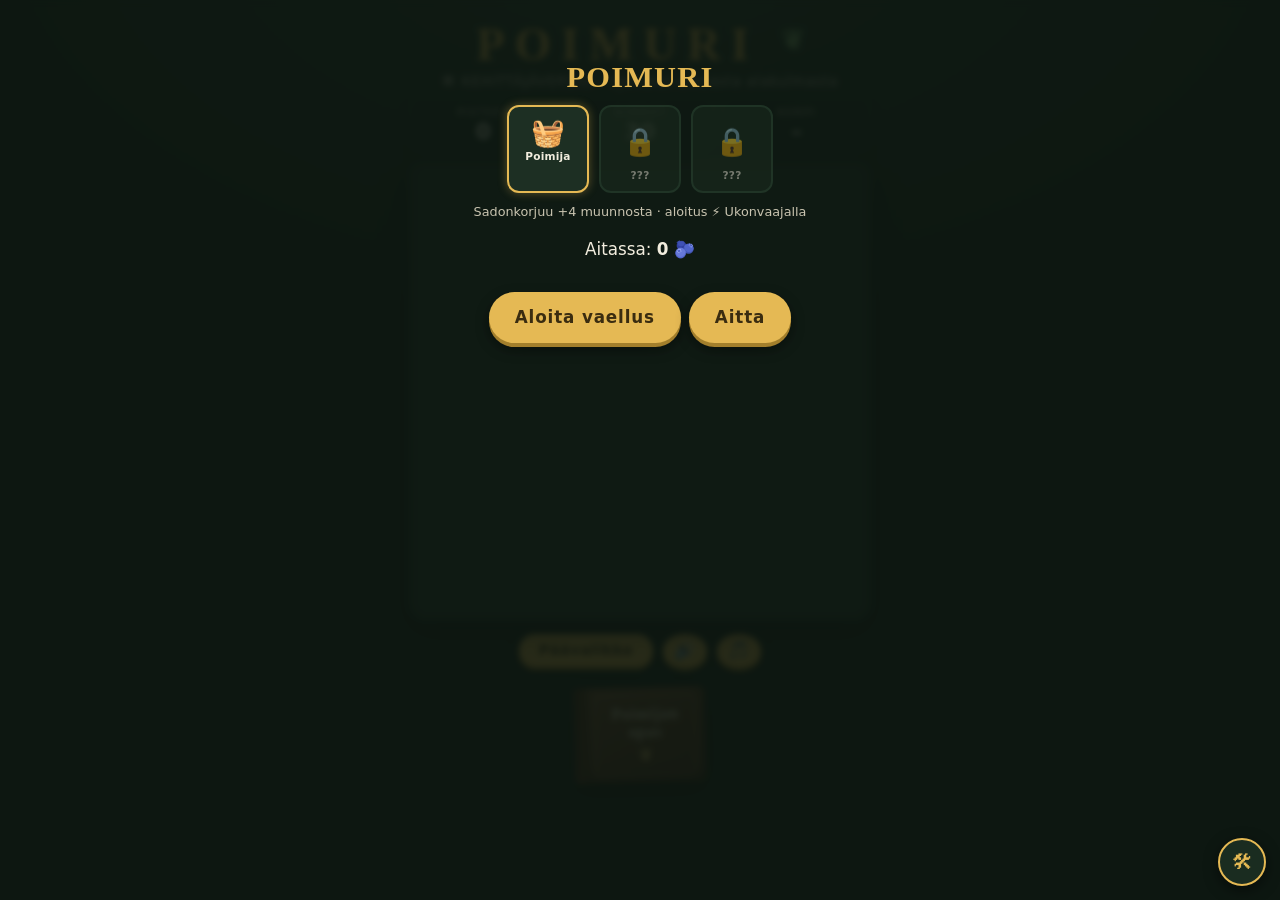
==== commit d323df40: "Rework specials, add Karhunkynsi perk, split game into separate files Gameplay: - Sadonkorjuu now de" ====
--- a/poimuri-dev.html
+++ b/poimuri-dev.html
@@ -4,985 +4,8 @@
 <meta charset="UTF-8">
 <meta name="viewport" content="width=device-width, initial-scale=1.0, maximum-scale=1.0, user-scalable=no">
 <title>[DEV] POIMURI – marjametsän match 3</title>
-<style>
-  :root{
-    --bg-deep:#15241b;
-    --bg-moss:#1d2f23;
-    --board:#243a2b;
-    --cell:#2c4634;
-    --cell-alt:#2a4231;
-    --cream:#f2edde;
-    --cream-dim:#c9c4b0;
-    --gold:#e5b954;
-    --berry-red:#c8443c;
-    --blue:#6b7fc4;
-    --shadow:rgba(0,0,0,.45);
-  }
-
-  *{ margin:0; padding:0; box-sizing:border-box; }
-
-  html,body{ height:100%; }
-
-  body{
-    font-family:"Manrope","Segoe UI",system-ui,sans-serif;
-    background:
-      radial-gradient(1200px 700px at 50% -10%, #27402e 0%, transparent 60%),
-      var(--bg-deep);
-    color:var(--cream);
-    display:flex;
-    flex-direction:column;
-    align-items:center;
-    min-height:100%;
-    padding:18px 12px 28px;
-    -webkit-tap-highlight-color:transparent;
-    touch-action:manipulation;
-    overflow-x:hidden;
-  }
-
-  /* ---------- Header ---------- */
-  header{ text-align:center; margin-bottom:8px; user-select:none; }
-
-  h1{
-    font-family:Georgia,"Times New Roman",serif;
-    font-weight:700;
-    font-size:clamp(2rem, 7vw, 2.9rem);
-    letter-spacing:.22em;
-    color:var(--gold);
-    text-shadow:0 2px 0 rgba(0,0,0,.35);
-  }
-  h1 .leaf{ color:#7fae6f; font-size:.6em; vertical-align:.35em; letter-spacing:0; }
-
-  .tagline{
-    margin-top:2px;
-    font-size:.85rem;
-    color:var(--cream-dim);
-    letter-spacing:.06em;
-  }
-
-  /* ---------- Stats ---------- */
-  .stats{
-    display:flex;
-    gap:10px;
-    margin-bottom:6px;
-    width:min(92vw, 460px);
-    position:sticky;
-    top:6px;
-    z-index:9;
-  }
-  .stats .stat{
-    background:rgba(26,44,32,.94);
-    backdrop-filter:blur(4px);
-    box-shadow:0 3px 10px rgba(0,0,0,.35);
-  }
-  .stat.inv{
-    flex:none;
-    font:inherit;
-    color:var(--cream);
-    cursor:pointer;
-    padding:8px 10px 9px;
-    border:1px solid #35543e;
-    min-width:58px;
-  }
-  .stat.inv .value{ font-size:.95rem; letter-spacing:.02em; white-space:nowrap; }
-  .stat.inv.hidden{ display:none; }
-  .inv-count{
-    font-size:.7rem;
-    color:var(--cream-dim);
-  }
-  .stat{
-    flex:1;
-    position:relative;
-    background:var(--bg-moss);
-    border:1px solid #35543e;
-    border-radius:12px;
-    padding:8px 6px 9px;
-    text-align:center;
-    box-shadow:0 3px 8px var(--shadow);
-  }
-  .stat .label{
-    font-size:.66rem;
-    text-transform:uppercase;
-    letter-spacing:.14em;
-    color:var(--cream-dim);
-  }
-  .stat .value{
-    font-size:1.35rem;
-    font-weight:800;
-    font-variant-numeric:tabular-nums;
-    margin-top:1px;
-  }
-  .stat .value.moves-low{ color:var(--berry-red); animation:lowPulse 1s ease-in-out infinite; }
-  @keyframes lowPulse{ 50%{ opacity:.55; } }
-
-  .dmgfloat{
-    position:absolute;
-    right:8px; top:4px;
-    font-size:.8rem;
-    font-weight:800;
-    color:#8fd08a;
-    pointer-events:none;
-    animation:plusFloat .9s ease-out forwards;
-  }
-  @keyframes plusFloat{
-    0%{ opacity:0; transform:translateY(6px); }
-    20%{ opacity:1; }
-    100%{ opacity:0; transform:translateY(-14px); }
-  }
-
-  /* ---------- Taival: tasot ja tavoitteet ---------- */
-
-  #hudrow{
-    flex:none;
-    display:flex;
-    flex-wrap:nowrap;
-    align-items:center;
-    gap:10px;
-    width:fit-content;
-    max-width:min(92vw, 460px);
-    margin:0 auto 8px;
-    overflow-x:auto;
-    scrollbar-width:none;
-    -webkit-overflow-scrolling:touch;
-    padding-bottom:2px;
-  }
-  #hudrow::-webkit-scrollbar{ display:none; }
-  #hudrow:not(:has(> :not(.hidden))){ display:none; }
-  .goals{
-    flex:none;
-    display:flex;
-    flex-wrap:nowrap;
-    gap:8px;
-  }
-  .goals .chip{ flex:none; }
-  .goals.perks .chip{
-    font:inherit;
-    font-size:.9rem;
-    cursor:pointer;
-    padding:4px 8px;
-  }
-  .goals.perks .chip b{
-    font-size:.68rem;
-    color:var(--cream-dim);
-    margin-left:2px;
-  }
-  .goals.hidden{ display:none; }
-  .goals .chip{
-    display:flex;
-    align-items:center;
-    gap:4px;
-    background:var(--bg-moss);
-    border:1px solid #35543e;
-    border-radius:999px;
-    padding:4px 12px 4px 6px;
-    font-weight:800;
-    font-size:.9rem;
-    font-variant-numeric:tabular-nums;
-  }
-  .goals .chip.done{ border-color:var(--gold); color:var(--gold); }
-  .goals .ci{ width:22px; height:22px; display:inline-block; }
-  .goals .ci svg{ width:100%; height:100%; display:block; }
-
-  .mosscell{
-    position:absolute;
-    border-radius:10px;
-    z-index:1;
-    pointer-events:none;
-    background:
-      radial-gradient(circle at 30% 30%, #5c8046 0 22%, transparent 23%),
-      radial-gradient(circle at 72% 38%, #69904f 0 18%, transparent 19%),
-      radial-gradient(circle at 45% 72%, #557a41 0 24%, transparent 25%),
-      #4a6b3a;
-    box-shadow:inset 0 0 0 2px rgba(30,45,25,.55);
-  }
-  .mosscell.m2{ filter:brightness(.72) saturate(1.15); box-shadow:inset 0 0 0 3px rgba(18,30,14,.75); }
-  .mosscell.grow{ animation:mossGrow .5s ease; }
-  @keyframes mossGrow{ from{ transform:scale(.2); opacity:0; } }
-
-  .tile .ice{
-    position:absolute;
-    inset:5%;
-    border-radius:10px;
-    z-index:2;
-    pointer-events:none;
-    background:linear-gradient(135deg, rgba(212,236,255,.5), rgba(140,190,230,.3) 55%, rgba(224,242,255,.5));
-    border:2px solid rgba(222,242,255,.7);
-    box-shadow:inset 0 0 8px rgba(255,255,255,.45);
-  }
-  .tile .ice::after{
-    content:"❄";
-    position:absolute;
-    right:7%; top:1%;
-    font-size:.85rem;
-    color:rgba(242,250,255,.9);
-    text-shadow:0 1px 2px rgba(40,80,120,.5);
-  }
-  .tile.deny svg:first-child{ animation:denyShake .3s ease; }
-  @keyframes denyShake{
-    0%,100%{ transform:translateX(0); }
-    25%{ transform:translateX(-9%); }
-    60%{ transform:translateX(8%); }
-  }
-
-  /* ---------- Board ---------- */
-  .board-wrap{ position:relative; width:min(92vw, 460px); }
-
-  .board{
-    position:relative;
-    width:100%;
-    aspect-ratio:1/1;
-    background:var(--board);
-    border:1px solid #3a5a44;
-    border-radius:16px;
-    box-shadow:0 10px 30px var(--shadow), inset 0 0 0 6px rgba(0,0,0,.12);
-    overflow:hidden;
-    touch-action:none;
-  }
-
-  .cellbg{
-    position:absolute;
-    border-radius:10px;
-    background:var(--cell);
-  }
-  .cellbg.alt{ background:var(--cell-alt); }
-
-  .tile{
-    position:absolute;
-    left:0; top:0;
-    display:flex;
-    align-items:center;
-    justify-content:center;
-    cursor:pointer;
-    will-change:transform;
-    transition:transform .22s cubic-bezier(.3,.9,.4,1.1);
-    z-index:2;
-  }
-  .tile svg{
-    width:78%; height:78%;
-    filter:drop-shadow(0 2px 2px rgba(0,0,0,.35));
-    pointer-events:none;
-  }
-  .tile.selected{ z-index:3; }
-  .tile.selected svg:first-child{
-    transform:scale(1.14);
-    filter:drop-shadow(0 0 8px rgba(229,185,84,.9)) drop-shadow(0 2px 3px rgba(0,0,0,.4));
-  }
-  .tile.falling{ transition:transform .3s cubic-bezier(.35,.1,.55,1.25); }
-  .tile.pop{
-    transition:transform .22s ease-in, opacity .22s ease-in;
-    transform:scale(0) !important;
-    opacity:0;
-  }
-  .no-anim .tile{ transition:none !important; }
-
-  /* ---------- Erikoispalat ---------- */
-  .tile.sp::before{
-    content:"";
-    position:absolute;
-    inset:14%;
-    border-radius:50%;
-    box-shadow:0 0 10px 4px rgba(229,185,84,.4);
-    animation:spPulse 1.5s ease-in-out infinite;
-  }
-  @keyframes spPulse{
-    50%{ box-shadow:0 0 16px 7px rgba(229,185,84,.65); }
-  }
-  .tile.wild::before{
-    box-shadow:0 0 14px 6px rgba(255,232,160,.6);
-    animation:wildPulse 2.4s linear infinite;
-  }
-  @keyframes wildPulse{
-    0%,100%{ filter:hue-rotate(0deg); box-shadow:0 0 14px 6px rgba(255,232,160,.6); }
-    50%{ filter:hue-rotate(45deg); box-shadow:0 0 20px 9px rgba(255,232,160,.8); }
-  }
-  .tile svg.badge{
-    position:absolute;
-    width:42%; height:42%;
-    right:1%; bottom:1%;
-    filter:drop-shadow(0 1px 2px rgba(0,0,0,.55));
-  }
-  .tile.born svg:first-child{ animation:bornPop .4s ease; }
-  @keyframes bornPop{
-    0%{ transform:scale(.2) rotate(-20deg); }
-    65%{ transform:scale(1.25) rotate(6deg); }
-    100%{ transform:scale(1) rotate(0); }
-  }
-
-  /* ---------- Vihje ---------- */
-  .tile.hint{ z-index:3; }
-  .tile.hint svg:first-child{
-    animation:hintWiggle 1.6s ease;
-    filter:drop-shadow(0 0 7px rgba(242,237,222,.75)) drop-shadow(0 2px 2px rgba(0,0,0,.35));
-  }
-  @keyframes hintWiggle{
-    0%,100%{ transform:scale(1); }
-    15%,45%,75%{ transform:scale(1.18); }
-    30%,60%{ transform:scale(.94); }
-  }
-
-  /* ---------- Tehosteet ---------- */
-  .fx{ position:absolute; pointer-events:none; z-index:5; }
-  .fx.beam-h{
-    left:0; width:100%;
-    background:linear-gradient(90deg, transparent, rgba(229,185,84,.9) 30%, rgba(229,185,84,.9) 70%, transparent);
-    border-radius:8px;
-    animation:fxFade .55s ease-out forwards;
-  }
-  .fx.beam-v{
-    top:0; height:100%;
-    background:linear-gradient(180deg, transparent, rgba(229,185,84,.9) 30%, rgba(229,185,84,.9) 70%, transparent);
-    border-radius:8px;
-    animation:fxFade .55s ease-out forwards;
-  }
-  .fx.boom{
-    border-radius:50%;
-    background:radial-gradient(circle, rgba(255,225,150,.95), rgba(200,68,60,.4) 55%, transparent 72%);
-    animation:fxBoom .55s ease-out forwards;
-  }
-  .fx.flash{
-    inset:0;
-    background:radial-gradient(circle, rgba(255,235,170,.55), transparent 70%);
-    animation:fxFade .65s ease-out forwards;
-  }
-  @keyframes fxFade{ from{ opacity:1; } to{ opacity:0; } }
-  @keyframes fxBoom{
-    0%{ transform:scale(.25); opacity:1; }
-    100%{ transform:scale(1.15); opacity:0; }
-  }
-
-  .sel-ring{
-    position:absolute;
-    border:3px solid var(--gold);
-    border-radius:12px;
-    pointer-events:none;
-    z-index:4;
-    box-shadow:0 0 12px rgba(229,185,84,.5);
-    display:none;
-  }
-  .cursor-ring{
-    position:absolute;
-    border:2px dashed rgba(242,237,222,.75);
-    border-radius:12px;
-    pointer-events:none;
-    z-index:4;
-    display:none;
-  }
-  .board.kb .cursor-ring{ display:block; }
-
-  /* ---------- Chain banner ---------- */
-  .banner{
-    position:absolute;
-    left:50%; top:42%;
-    transform:translate(-50%,-50%) scale(.6);
-    font-family:Georgia,serif;
-    font-weight:700;
-    font-size:clamp(1.4rem, 6vw, 2.2rem);
-    color:var(--gold);
-    text-shadow:0 2px 0 rgba(0,0,0,.5), 0 0 18px rgba(229,185,84,.45);
-    opacity:0;
-    pointer-events:none;
-    z-index:6;
-    white-space:nowrap;
-  }
-  .banner.show{ animation:bannerPop 1s ease forwards; }
-  @keyframes bannerPop{
-    0%{ opacity:0; transform:translate(-50%,-50%) scale(.6); }
-    18%{ opacity:1; transform:translate(-50%,-50%) scale(1.05); }
-    70%{ opacity:1; transform:translate(-50%,-58%) scale(1); }
-    100%{ opacity:0; transform:translate(-50%,-70%) scale(1); }
-  }
-
-  /* ---------- Overlay ---------- */
-  .overlay{
-    position:absolute;
-    inset:0;
-    background:rgba(13,22,16,.88);
-    backdrop-filter:blur(3px);
-    border-radius:16px;
-  }
-  /* päävalikko irtoaa laudasta koko ruudun kokoiseksi */
-  .overlay.menu{
-    position:fixed;
-    border-radius:0;
-    justify-content:flex-start;
-    overflow-y:auto;
-    padding:max(24px, env(safe-area-inset-top)) 16px
-            max(24px, env(safe-area-inset-bottom));
-  }
-  .overlay.menu #ovTitle{ margin-top:4vh; }
-  .overlay-dummy{ display:none; }
-  .overlay{
-    display:flex;
-    flex-direction:column;
-    align-items:center;
-    justify-content:center;
-    text-align:center;
-    gap:10px;
-    z-index:10;
-    opacity:0;
-    pointer-events:none;
-    transition:opacity .35s ease;
-    padding:20px;
-  }
-  .overlay.show{ opacity:1; pointer-events:auto; }
-  .overlay h2{
-    font-family:Georgia,serif;
-    font-size:1.9rem;
-    color:var(--gold);
-    letter-spacing:.04em;
-  }
-  .overlay .final{ font-size:1.05rem; line-height:1.7; color:var(--cream); }
-  .overlay .final b{ font-variant-numeric:tabular-nums; }
-  .overlay .record{ color:#8fd08a; font-weight:700; }
-  .overlay .ovstars{
-    font-size:2rem;
-    letter-spacing:.18em;
-    display:inline-block;
-  }
-  .overlay .ovstars span{ color:#54604d; }
-  .overlay .ovstars span.on{ color:var(--gold); text-shadow:0 0 14px rgba(229,185,84,.55); }
-
-  /* ---------- Buttons & footer ---------- */
-  button.btn{
-    font:inherit;
-    font-weight:800;
-    letter-spacing:.05em;
-    background:var(--gold);
-    color:#3a2c10;
-    border:none;
-    border-radius:999px;
-    padding:11px 26px;
-    cursor:pointer;
-    box-shadow:0 4px 0 #a37f2c, 0 6px 14px var(--shadow);
-    transition:transform .08s ease, box-shadow .08s ease;
-  }
-  button.btn:active{ transform:translateY(3px); box-shadow:0 1px 0 #a37f2c; }
-  button.btn:focus-visible{ outline:3px solid var(--cream); outline-offset:3px; }
-
-  .controls{
-    margin-top:14px;
-    display:flex;
-    flex-wrap:wrap;
-    justify-content:center;
-    align-items:center;
-    gap:10px;
-  }
-  .controls .btn.small{ padding:8px 20px; font-size:.9rem; }
-  .controls .btn.iconbtn{
-    padding:8px 0;
-    width:44px;
-    font-size:1.05rem;
-    border-radius:50%;
-    line-height:1;
-    transition:opacity .15s ease;
-  }
-  .controls .btn.iconbtn[aria-pressed="false"]{ opacity:.5; }
-
-  /* ---------- Poimijan opas: puinen viitta ja opastaulu ---------- */
-  .guide-btn{
-    margin-top:20px;
-    position:relative;
-    flex:none;
-    width:132px;
-    min-width:132px;
-    height:96px;
-    min-height:96px;
-    border:none;
-    background:transparent;
-    cursor:pointer;
-    padding:0;
-    transform:rotate(-1.4deg);
-    transition:transform .16s ease;
-    filter:drop-shadow(0 7px 12px var(--shadow));
-  }
-  .guide-btn:hover{ transform:rotate(0deg) scale(1.04); }
-  .guide-btn:focus-visible{ outline:3px solid var(--cream); outline-offset:5px; border-radius:5px; }
-  /* kirjan selkämys vasemmassa reunassa */
-  .guide-btn .book-spine{
-    position:absolute;
-    left:0; top:0; bottom:0;
-    width:15px;
-    border-radius:6px 3px 3px 6px;
-    background:linear-gradient(90deg, #3a2413, #57351c 55%, #4a2c17);
-    box-shadow:inset -2px 0 3px rgba(0,0,0,.5), inset 1px 0 0 rgba(255,220,170,.15);
-  }
-  /* sivunipun reunat selkämyksen takana */
-  .guide-btn .book-spine::after{
-    content:"";
-    position:absolute;
-    right:-4px; top:5px; bottom:5px;
-    width:5px;
-    border-radius:0 2px 2px 0;
-    background:repeating-linear-gradient(180deg, #efe4c8 0 2px, #cdbf9c 2px 4px);
-  }
-  /* nahkakansi */
-  .guide-btn .book-face{
-    position:absolute;
-    left:11px; right:0; top:0; bottom:0;
-    border-radius:3px 8px 8px 3px;
-    background:
-      repeating-linear-gradient(48deg, rgba(0,0,0,.05) 0 3px, transparent 3px 8px),
-      linear-gradient(150deg, #7c5233, #5f3d24 60%, #4f3320);
-    border:1px solid #3a2413;
-    box-shadow:inset 0 1px 0 rgba(255,225,180,.2), inset 0 -6px 14px rgba(0,0,0,.35);
-    display:flex;
-    flex-direction:column;
-    align-items:center;
-    justify-content:center;
-    gap:2px;
-    font-family:Georgia,serif;
-    font-weight:700;
-    font-size:.98rem;
-    line-height:1.15;
-    letter-spacing:.05em;
-    color:#f1e2c4;
-    text-shadow:0 -1px 0 rgba(0,0,0,.5), 0 1px 0 rgba(255,230,190,.12);
-  }
-  /* kohokultauskehys */
-  .guide-btn .book-band{
-    position:absolute;
-    inset:7px 9px;
-    border:1.5px solid rgba(216,178,110,.55);
-    border-radius:2px 5px 5px 2px;
-    pointer-events:none;
-  }
-  .guide-btn .book-leaf{
-    color:#c9a45a;
-    font-size:1.05rem;
-    margin-top:3px;
-  }
-
-  .guide-overlay{
-    position:fixed;
-    inset:0;
-    background:rgba(10,18,13,.78);
-    backdrop-filter:blur(3px);
-    display:flex;
-    align-items:center;
-    justify-content:center;
-    padding:16px;
-    z-index:100;
-    opacity:0;
-    pointer-events:none;
-    transition:opacity .25s ease;
-  }
-  .guide-overlay.show{ opacity:1; pointer-events:auto; }
-
-  .guide{
-    width:min(560px, 100%);
-    max-height:88vh;
-    overflow-y:auto;
-    background:
-      repeating-linear-gradient(88deg, rgba(0,0,0,.07) 0 2px, transparent 2px 11px),
-      linear-gradient(180deg, #7d5838, #66452a 60%, #573a22);
-    border:4px solid #462e15;
-    border-radius:14px;
-    box-shadow:0 18px 50px rgba(0,0,0,.6);
-    padding:14px;
-  }
-
-  .guide-paper{
-    background:linear-gradient(180deg, #f4efe0, #ece5d0);
-    border-radius:8px;
-    padding:20px 20px 22px;
-    color:#33402f;
-    position:relative;
-    box-shadow:inset 0 0 16px rgba(90,70,40,.22), 0 2px 6px rgba(0,0,0,.35);
-  }
-  /* punaiset nastat paperin kulmissa */
-  .guide-paper::before, .guide-paper::after{
-    content:"";
-    position:absolute;
-    top:9px;
-    width:14px; height:14px;
-    border-radius:50%;
-    background:radial-gradient(circle at 35% 30%, #e88b83, #b13c33 55%, #6f1f19);
-    box-shadow:0 2px 3px rgba(0,0,0,.45);
-  }
-  .guide-paper::before{ left:14px; }
-  .guide-paper::after{ right:14px; }
-
-  .guide h2{
-    font-family:Georgia,serif;
-    text-align:center;
-    color:#5e3f26;
-    letter-spacing:.14em;
-    font-size:1.25rem;
-    margin-bottom:2px;
-  }
-  .guide h2 .leaf{ color:#6f8f57; font-size:.7em; vertical-align:.3em; letter-spacing:0; }
-  .guide h3{
-    font-size:.76rem;
-    text-transform:uppercase;
-    letter-spacing:.15em;
-    color:#6b4a2c;
-    border-bottom:1px solid rgba(107,74,44,.35);
-    padding-bottom:3px;
-    margin:16px 0 8px;
-  }
-  .guide p, .guide li{ font-size:.88rem; line-height:1.55; }
-  .guide ul{ list-style:none; margin:0; padding:0; }
-  .guide li{ display:flex; align-items:flex-start; gap:9px; margin-bottom:8px; }
-  .guide .gi{ flex:0 0 26px; width:26px; height:26px; margin-top:1px; }
-  .guide .gi svg{ width:100%; height:100%; display:block; }
-  .guide .sp-name{ color:#9c741f; font-weight:700; }
-  .guide .plus{ color:#4a7a3c; font-weight:700; }
-  .guide kbd{
-    background:#e4dcc4;
-    border:1px solid #b8ab8a;
-    border-radius:4px;
-    padding:0 5px;
-    font-family:inherit;
-    font-size:.92em;
-    color:#4a3a20;
-  }
-  .guide-close{ display:block; margin:18px auto 0; }
-
-  /* ---------- Vaellus: varustevalinta ja sirut ---------- */
-  .draft-paper{
-    width:min(430px, 100%);
-    background:linear-gradient(180deg, #213627, #1a2c20);
-    border:2px solid #3a5a44;
-    border-radius:16px;
-    padding:18px 16px 20px;
-    box-shadow:0 18px 50px rgba(0,0,0,.6);
-    text-align:center;
-  }
-  .draft-paper h2{
-    font-family:Georgia,serif;
-    color:var(--gold);
-    letter-spacing:.1em;
-    margin-bottom:14px;
-    font-size:1.3rem;
-  }
-  .cards{ display:flex; flex-direction:column; gap:10px; }
-  .card{
-    font:inherit;
-    text-align:left;
-    display:grid;
-    grid-template-columns:44px 1fr;
-    grid-template-rows:auto auto;
-    column-gap:12px;
-    background:var(--bg-moss);
-    border:2px solid #35543e;
-    border-radius:12px;
-    color:var(--cream);
-    padding:12px 14px;
-    cursor:pointer;
-    transition:transform .12s ease, border-color .12s ease;
-  }
-  .card:hover{ transform:translateY(-2px); border-color:var(--gold); }
-  .card:focus-visible{ outline:3px solid var(--cream); outline-offset:2px; }
-  .card .cicon{ grid-row:1/3; font-size:1.7rem; align-self:center; text-align:center; }
-  .card .cname{ font-weight:800; color:var(--gold); }
-  .card .cdesc{ font-size:.85rem; color:var(--cream-dim); line-height:1.4; }
-  .card.curse{ border-color:#7a3a34; }
-  .card.curse .cname{ color:#e88b83; }
-  .card.amu .cname{ color:#8fd08a; }
-  .goals .chip .pi{ font-size:1rem; }
-  .goals.perks .chip{ font-size:.78rem; padding:4px 10px 4px 6px; }
-  .goals .chip.curse{ border-color:#7a3a34; }
-  .goals .chip.amu{ border-color:var(--gold); color:var(--gold); }
-  .card.branch{ border-color:#4a6f8a; }
-  .card.branch .cname{ color:#8fc7e8; }
-  .card.disabled{ opacity:.45; cursor:default; }
-  .card.disabled:hover{ transform:none; border-color:#35543e; }
-
-  /* ---------- Kohtaamiset ---------- */
-  .enc-head{ font-size:2.6rem; text-align:center; margin-bottom:2px; }
-  .enc-text{
-    color:var(--cream-dim);
-    font-size:.92rem;
-    line-height:1.6;
-    margin:8px 0 14px;
-    text-align:center;
-  }
-  .enc-result{
-    color:var(--cream);
-    font-size:1rem;
-    line-height:1.7;
-    text-align:center;
-    margin:12px 0 16px;
-  }
-  .enc-result b{ color:var(--gold); }
-
-  /* ---------- Matkajana ---------- */
-  .trail{
-    display:flex;
-    align-items:center;
-    justify-content:center;
-    margin-bottom:2px;
-  }
-  .trail .tnode{
-    width:22px; height:22px;
-    border-radius:50%;
-    background:var(--bg-moss);
-    border:2px solid #35543e;
-    color:var(--cream-dim);
-    font-size:.62rem;
-    font-weight:800;
-    display:flex;
-    align-items:center;
-    justify-content:center;
-    flex:none;
-  }
-  .trail .tnode.done{ background:var(--gold); border-color:#a37f2c; color:#3a2c10; }
-  .trail .tnode.cur{ border-color:var(--cream); color:var(--cream); box-shadow:0 0 7px rgba(242,237,222,.45); }
-  .trail .tnode.done.cur{ color:#3a2c10; }
-  .trail .tlink{
-    width:9px; height:2px;
-    background:rgba(242,237,222,.22);
-    flex:none;
-  }
-  .trail .tlink.done{ background:var(--gold); }
-  .trail-label{
-    text-align:center;
-    font-size:.72rem;
-    color:var(--cream-dim);
-    letter-spacing:.08em;
-    margin-bottom:10px;
-  }
-
-  /* ---------- Aitta ---------- */
-  .shop-paper{
-    max-height:min(84vh, 640px);
-    overflow-y:auto;
-  }
-  .shop-balance{
-    color:var(--gold);
-    font-weight:800;
-    margin-bottom:10px;
-    font-variant-numeric:tabular-nums;
-  }
-  .shop-section{
-    font-family:Georgia,serif;
-    color:var(--cream-dim);
-    letter-spacing:.08em;
-    font-size:.85rem;
-    margin:14px 0 8px;
-    text-transform:uppercase;
-  }
-  .card .cprice{
-    grid-row:1/3;
-    grid-column:3;
-    align-self:center;
-    font-weight:800;
-    color:var(--gold);
-    font-variant-numeric:tabular-nums;
-    white-space:nowrap;
-  }
-  .card.shopitem{ grid-template-columns:44px 1fr auto; }
-  .card.soldout .cprice{ color:#8fd08a; }
-  .charpower{
-    font-size:.8rem;
-    color:var(--cream-dim);
-    margin:-6px 0 12px;
-    min-height:1.2em;
-  }
-
-  /* ---------- Minipelit ---------- */
-  .mini-wrap{ position:relative; }
-  #miniCanvas{
-    display:block;
-    width:min(92vw, 380px);
-    height:auto;
-    border-radius:16px;
-    border:2px solid #3a5a44;
-    box-shadow:0 18px 50px rgba(0,0,0,.65);
-    touch-action:manipulation;
-  }
-  .mini-result{
-    position:absolute;
-    inset:0;
-    display:flex;
-    flex-direction:column;
-    align-items:center;
-    justify-content:center;
-    gap:10px;
-    text-align:center;
-    background:rgba(13,22,16,.85);
-    border-radius:16px;
-    padding:20px;
-  }
-  .mini-result.hidden{ display:none; }
-  .mini-result h2{
-    font-family:Georgia,serif;
-    color:var(--gold);
-    letter-spacing:.06em;
-    font-size:1.5rem;
-  }
-  .mini-result .lines{ color:var(--cream); line-height:1.8; font-size:1rem; }
-
-  /* ---------- Usva (akti 2) ---------- */
-  .fog{
-    position:absolute;
-    inset:6%;
-    border-radius:26%;
-    background:
-      radial-gradient(circle at 35% 30%, rgba(232,236,238,.95), rgba(178,192,198,.9) 60%, rgba(140,158,166,.88)),
-      #9fb0b6;
-    box-shadow:inset 0 -2px 5px rgba(70,90,98,.5), 0 1px 3px rgba(0,0,0,.3);
-    animation:fogDrift 3.4s ease-in-out infinite;
-  }
-  @keyframes fogDrift{
-    0%,100%{ opacity:.94; transform:scale(1); }
-    50%{ opacity:.82; transform:scale(1.04); }
-  }
-  @media (prefers-reduced-motion: reduce){
-    .fog{ animation:none; }
-  }
-
-  /* ---------- Aktien tunnelmat ---------- */
-  body.act-2{
-    background:
-      radial-gradient(1200px 700px at 50% -10%, #3a4230 0%, transparent 60%),
-      #141a12;
-  }
-  body.act-2 .board{ border-color:#4a5238; }
-  body.act-3{
-    background:
-      radial-gradient(1200px 700px at 50% -10%, #26333f 0%, transparent 60%),
-      #0d141b;
-  }
-  body.act-3 .board{ border-color:#3a4a5a; }
-
-  /* ---------- Pomotaistelu ---------- */
-  .bossbar{
-    flex:none;
-    position:relative;
-    width:min(92vw, 460px);
-    margin-bottom:5px;
-    background:var(--bg-moss);
-    border:1px solid #7a3a34;
-    border-radius:12px;
-    padding:6px 12px 7px;
-    box-shadow:0 3px 8px var(--shadow);
-  }
-  .bossbar.hidden{ display:none; }
-  .bossbar .brow{
-    display:flex;
-    justify-content:space-between;
-    align-items:baseline;
-    gap:8px;
-  }
-  .bossbar .bname{
-    font-family:Georgia,serif;
-    font-weight:700;
-    letter-spacing:.08em;
-    color:#e88b83;
-  }
-  .bossbar.enraged .bname{ color:#e8743c; animation:lowPulse 1s ease-in-out infinite; }
-  .bossbar .btele{
-    font-size:.78rem;
-    font-weight:800;
-    color:var(--cream-dim);
-    font-variant-numeric:tabular-nums;
-  }
-  .bossbar .btrack{
-    position:relative;
-    height:15px;
-    background:#0f1b14;
-    border:1px solid #46282a;
-    border-radius:999px;
-    margin-top:4px;
-    overflow:hidden;
-  }
-  .bossbar .bnum{
-    position:absolute;
-    inset:0;
-    display:flex;
-    align-items:center;
-    justify-content:center;
-    font-size:.62rem;
-    font-weight:800;
-    color:rgba(242,237,222,.9);
-    text-shadow:0 1px 2px rgba(0,0,0,.7);
-    font-variant-numeric:tabular-nums;
-    pointer-events:none;
-  }
-  .bossbar .bfill{
-    height:100%;
-    background:linear-gradient(90deg, #8e2a25, #c8443c);
-    border-radius:999px;
-    transition:width .3s ease;
-  }
-  .bossbar.enraged .bfill{ background:linear-gradient(90deg, #c8443c, #e8743c); }
-  .board.enrage{
-    box-shadow:0 10px 30px var(--shadow),
-      inset 0 0 44px rgba(200,68,60,.22),
-      inset 0 0 0 6px rgba(0,0,0,.12);
-  }
-
-  /* ---------- Päävalikon hahmot ---------- */
-  .charrow{
-    display:flex;
-    justify-content:center;
-    gap:10px;
-    margin-bottom:14px;
-  }
-  .char{
-    font:inherit;
-    display:flex;
-    flex-direction:column;
-    align-items:center;
-    gap:4px;
-    width:82px;
-    padding:12px 6px 10px;
-    font-size:1.7rem;
-    background:var(--bg-moss);
-    border:2px solid #35543e;
-    border-radius:12px;
-    color:var(--cream);
-    cursor:pointer;
-  }
-  .char span{
-    font-size:.66rem;
-    font-weight:800;
-    letter-spacing:.02em;
-    line-height:1.15;
-    white-space:normal;
-    hyphens:auto;
-    text-align:center;
-    max-width:100%;
-  }
-  .char.sel{ border-color:var(--gold); box-shadow:0 0 10px rgba(229,185,84,.35); }
-  .char.locked{ opacity:.45; cursor:default; }
-  .mini-result .lines b{ font-variant-numeric:tabular-nums; }
-
-  @media (max-width: 430px){
-    h1{ font-size:1.55rem; letter-spacing:.14em; }
-    .tagline{ font-size:.72rem; margin-bottom:10px; }
-    .stats{ gap:6px; }
-    .stat{ padding:6px 4px 7px; }
-    .stat .value{ font-size:1.05rem; }
-    .bossbar{ margin-bottom:8px; }
-    .char{ width:72px; padding:10px 4px 8px; font-size:1.45rem; }
-    .charrow{ gap:7px; flex-wrap:wrap; }
-    .guide-btn{ margin-top:14px; transform:rotate(-1.4deg) scale(.88); }
-    .draft-paper{ padding:14px 12px 16px; }
-    .overlay.menu .btn{ display:block; margin:8px auto 0; width:min(260px, 80vw); }
-  }
-
-  @media (max-height: 760px){
-    header{ margin-bottom:5px; }
-    h1{ font-size:1.5rem; }
-    .tagline{ font-size:.68rem; margin-bottom:5px; }
-    .stats{ margin-bottom:5px; }
-    #hudrow{ margin-bottom:5px; }
-    .bossbar{ margin-bottom:4px; }
-    .controls{ margin-top:8px; }
-    .guide-btn{ margin-top:10px; }
-  }
-
-  @media (prefers-reduced-motion: reduce){
-    .tile, .tile.falling{ transition:transform .01s linear; }
-    .tile.pop{ transition:opacity .01s linear; }
-    .banner.show{ animation-duration:.4s; }
-    .tile.sp::before, .tile.wild::before{ animation:none; }
-    .tile.hint svg:first-child{ animation:none; }
-    .fx{ animation-duration:.15s !important; }
-    .stat .value.moves-low{ animation:none; }
-  }
-</style>
+<link rel="stylesheet" href="styles.css">
+<link rel="stylesheet" href="dev.css">
 </head>
 <body>
 
@@ -1075,3751 +98,10 @@
   </div>
 </div>
 
-<script>
-"use strict";
-
-/* =========================================================
-   POIMURI – marjametsän match 3 + erikoispalat + Kiri-tila
-   Yhden tiedoston selainpeli, ei riippuvuuksia.
-   ========================================================= */
-
-const COLS = 8, ROWS = 8, NTYPES = 6, START_MOVES = 30;
-
-/* ---------- SVG-poimittavat ---------- */
-/* Laattojen aktisetit: samat kuusi värilokeroa, laji vaihtuu alueittain.
-   Akti 1 Metsä · Akti 2 Suo · Akti 3 Pohjola */
-const ICON_SET_1 = [
-  /* 0 mustikka */
-  `<svg viewBox="0 0 48 48" aria-label="mustikka"><circle cx="24" cy="26" r="16" fill="#5b6fb5"/><circle cx="24" cy="26" r="16" fill="url(#g0)"/><defs><radialGradient id="g0" cx=".35" cy=".3" r="1"><stop offset="0" stop-color="#8fa0dd"/><stop offset=".55" stop-color="#5b6fb5"/><stop offset="1" stop-color="#3d4e8c"/></radialGradient></defs><path d="M24 8c1.5 2.5 1.5 4.5 0 7-1.5-2.5-1.5-4.5 0-7z" fill="#5f7d4f"/><path d="M19 21l2.5 3.2L24 20l2.5 4.2L29 21l-1.6 4.6h-6.8L19 21z" fill="#2c3a6e" opacity=".85"/><ellipse cx="18" cy="20" rx="4.5" ry="3" fill="#fff" opacity=".28"/></svg>`,
-  /* 1 puolukka */
-  `<svg viewBox="0 0 48 48" aria-label="puolukka"><ellipse cx="30" cy="13" rx="8" ry="4.5" fill="#5f7d4f" transform="rotate(-24 30 13)"/><circle cx="17" cy="29" r="10.5" fill="url(#g1)"/><circle cx="32" cy="31" r="9" fill="url(#g1)"/><defs><radialGradient id="g1" cx=".35" cy=".3" r="1"><stop offset="0" stop-color="#ef8078"/><stop offset=".5" stop-color="#c8443c"/><stop offset="1" stop-color="#8e2a25"/></radialGradient></defs><circle cx="17" cy="29" r="1.6" fill="#7c241f"/><circle cx="32" cy="31" r="1.4" fill="#7c241f"/><ellipse cx="13" cy="24" rx="3.5" ry="2.4" fill="#fff" opacity=".3"/></svg>`,
-  /* 2 lakka */
-  `<svg viewBox="0 0 48 48" aria-label="lakka"><path d="M24 9l3 5h-6l3-5z" fill="#5f7d4f"/><g fill="url(#g2)"><circle cx="24" cy="19" r="6.2"/><circle cx="16.5" cy="27" r="6.2"/><circle cx="31.5" cy="27" r="6.2"/><circle cx="20" cy="35" r="6.2"/><circle cx="28" cy="35" r="6.2"/></g><defs><radialGradient id="g2" cx=".35" cy=".3" r="1"><stop offset="0" stop-color="#ffd27a"/><stop offset=".55" stop-color="#e8a33d"/><stop offset="1" stop-color="#b56f1d"/></radialGradient></defs><ellipse cx="21.5" cy="16.5" rx="2.4" ry="1.7" fill="#fff" opacity=".4"/></svg>`,
-  /* 3 vadelma */
-  `<svg viewBox="0 0 48 48" aria-label="vadelma"><path d="M24 7l4 4.5h-8L24 7z" fill="#5f7d4f"/><path d="M15 12h18l-2 3H17l-2-3z" fill="#6e9159"/><g fill="url(#g3)"><circle cx="17" cy="20" r="5.4"/><circle cx="24" cy="19" r="5.4"/><circle cx="31" cy="20" r="5.4"/><circle cx="19" cy="28" r="5.4"/><circle cx="29" cy="28" r="5.4"/><circle cx="24" cy="36" r="5.4"/></g><defs><radialGradient id="g3" cx=".35" cy=".3" r="1"><stop offset="0" stop-color="#ea9ab4"/><stop offset=".5" stop-color="#c75d7e"/><stop offset="1" stop-color="#94375a"/></radialGradient></defs><ellipse cx="20.5" cy="17.5" rx="2.2" ry="1.6" fill="#fff" opacity=".35"/></svg>`,
-  /* 4 kanttarelli */
-  `<svg viewBox="0 0 48 48" aria-label="kanttarelli"><path d="M24 41c-3 0-5-2-5-5l1-9h8l1 9c0 3-2 5-5 5z" fill="url(#g4b)"/><path d="M8 16c4-5 28-5 32 0 1.5 2-2 6-7 8-3 1.2-5 3-9 3s-6-1.8-9-3c-5-2-8.5-6-7-8z" fill="url(#g4)"/><path d="M10 15.5c5 2.5 23 2.5 28 0" stroke="#b5841e" stroke-width="1.4" fill="none" opacity=".6"/><defs><radialGradient id="g4" cx=".4" cy=".15" r="1.1"><stop offset="0" stop-color="#f4d36e"/><stop offset=".55" stop-color="#e5b954"/><stop offset="1" stop-color="#c08c25"/></radialGradient><linearGradient id="g4b" x1="0" y1="0" x2="1" y2="0"><stop offset="0" stop-color="#d9ab3e"/><stop offset=".5" stop-color="#eccb6f"/><stop offset="1" stop-color="#c79a30"/></linearGradient></defs></svg>`,
-  /* 5 herkkutatti */
-  `<svg viewBox="0 0 48 48" aria-label="herkkutatti"><path d="M24 42c-4.5 0-7-2.5-7-6l1.2-12h11.6L31 36c0 3.5-2.5 6-7 6z" fill="url(#g5b)"/><path d="M7 22c0-9 7.5-14 17-14s17 5 17 14c0 3-3 4.5-17 4.5S7 25 7 22z" fill="url(#g5)"/><defs><radialGradient id="g5" cx=".4" cy=".2" r="1.1"><stop offset="0" stop-color="#b08458"/><stop offset=".55" stop-color="#8a6240"/><stop offset="1" stop-color="#5e3f26"/></radialGradient><linearGradient id="g5b" x1="0" y1="0" x2="1" y2="0"><stop offset="0" stop-color="#d8c8a8"/><stop offset=".5" stop-color="#efe3c8"/><stop offset="1" stop-color="#cdbb96"/></linearGradient></defs><ellipse cx="17" cy="14" rx="4.5" ry="2.6" fill="#fff" opacity=".22"/></svg>`
-];
-
-/* kultakäpy (jokeri) */
-const WILD_ICON =
-  `<svg viewBox="0 0 48 48" aria-label="kultakäpy"><path d="M24 6c1.4 2.2 1.4 4 0 6-1.4-2-1.4-3.8 0-6z" fill="#5f7d4f"/>` +
-  `<g fill="url(#gw)" stroke="#9c741f" stroke-width=".8">` +
-  `<circle cx="19" cy="16" r="4.6"/><circle cx="29" cy="16" r="4.6"/>` +
-  `<circle cx="14" cy="23" r="4.6"/><circle cx="24" cy="23" r="4.6"/><circle cx="34" cy="23" r="4.6"/>` +
-  `<circle cx="17" cy="30" r="4.6"/><circle cx="31" cy="30" r="4.6"/><circle cx="24" cy="31" r="4.6"/>` +
-  `<circle cx="20" cy="37" r="4.2"/><circle cx="28" cy="37" r="4.2"/><circle cx="24" cy="41" r="3.6"/>` +
-  `</g>` +
-  `<defs><radialGradient id="gw" cx=".35" cy=".3" r="1"><stop offset="0" stop-color="#ffe9a3"/><stop offset=".55" stop-color="#e5b954"/><stop offset="1" stop-color="#b5841e"/></radialGradient></defs>` +
-  `<path d="M9 10l1.1 2.6L12.7 14l-2.6 1.1L9 17.7l-1.1-2.6L5.3 14l2.6-1.4L9 10z" fill="#fff" opacity=".9"/>` +
-  `<path d="M39 32l.9 2.1 2.1.9-2.1.9-.9 2.1-.9-2.1-2.1-.9 2.1-.9.9-2.1z" fill="#fff" opacity=".85"/></svg>`;
-
-/* erikoispalojen merkit */
-const BADGES = {
-  1: `<svg class="badge" viewBox="0 0 24 24"><circle cx="12" cy="12" r="11" fill="#1c1408" opacity=".88"/><path d="M3.8 12h16.4M7 8.6L3.8 12 7 15.4M17 8.6l3.2 3.4-3.2 3.4" stroke="#e5b954" stroke-width="2.1" fill="none" stroke-linecap="round" stroke-linejoin="round"/></svg>`,
-  2: `<svg class="badge" viewBox="0 0 24 24"><circle cx="12" cy="12" r="11" fill="#1c1408" opacity=".88"/><path d="M12 3.8v16.4M8.6 7L12 3.8 15.4 7M8.6 17l3.4 3.2 3.4-3.2" stroke="#e5b954" stroke-width="2.1" fill="none" stroke-linecap="round" stroke-linejoin="round"/></svg>`,
-  3: `<svg class="badge" viewBox="0 0 24 24"><circle cx="12" cy="12" r="11" fill="#1c1408" opacity=".88"/><ellipse cx="12" cy="14.5" rx="4.6" ry="3.8" fill="#e5b954"/><circle cx="6.6" cy="10.6" r="2" fill="#e5b954"/><circle cx="12" cy="8.4" r="2.1" fill="#e5b954"/><circle cx="17.4" cy="10.6" r="2" fill="#e5b954"/></svg>`
-};
-
-const PRAISE = ["", "", "Ketju ×2!", "Hyvä apaja!", "Mahtisaalis!", "Marjakuningas!"]; 
-
-const ICON_SET_2 = [
-  /* 0 juolukka */
-  `<svg viewBox="0 0 48 48" aria-label="juolukka"><ellipse cx="31" cy="12" rx="7" ry="3.6" fill="#7d9464" transform="rotate(-18 31 12)"/><circle cx="18" cy="27" r="10" fill="url(#a2g0)"/><circle cx="31" cy="30" r="8" fill="url(#a2g0)"/><defs><radialGradient id="a2g0" cx=".35" cy=".3" r="1"><stop offset="0" stop-color="#a9b6d8"/><stop offset=".5" stop-color="#6f7fae"/><stop offset="1" stop-color="#4a5580"/></radialGradient></defs><circle cx="18" cy="27" r="2" fill="#39406b" opacity=".7"/><ellipse cx="14" cy="22.5" rx="3.6" ry="2.4" fill="#fff" opacity=".3"/></svg>`,
-  /* 1 karpalo */
-  `<svg viewBox="0 0 48 48" aria-label="karpalo"><path d="M24 6q-2 8 0 13" stroke="#7d9464" stroke-width="2" fill="none"/><ellipse cx="24" cy="29" rx="11.5" ry="13" fill="url(#a2g1)"/><defs><radialGradient id="a2g1" cx=".35" cy=".28" r="1"><stop offset="0" stop-color="#f08a7e"/><stop offset=".5" stop-color="#c03a35"/><stop offset="1" stop-color="#851f1f"/></radialGradient></defs><circle cx="24" cy="19" r="1.5" fill="#6e1a18"/><ellipse cx="19" cy="22" rx="3.6" ry="2.6" fill="#fff" opacity=".32"/></svg>`,
-  /* 2 suomuurain */
-  `<svg viewBox="0 0 48 48" aria-label="suomuurain"><path d="M14 15l5 4M34 15l-5 4M24 9v7" stroke="#7d9464" stroke-width="2.4" fill="none" stroke-linecap="round"/><g fill="url(#a2g2)"><circle cx="24" cy="22" r="7"/><circle cx="16.5" cy="30" r="7"/><circle cx="31.5" cy="30" r="7"/><circle cx="24" cy="37" r="6"/></g><defs><radialGradient id="a2g2" cx=".35" cy=".3" r="1"><stop offset="0" stop-color="#ffe09a"/><stop offset=".55" stop-color="#eaa945"/><stop offset="1" stop-color="#b06f22"/></radialGradient></defs><ellipse cx="21" cy="19.5" rx="2.6" ry="1.8" fill="#fff" opacity=".4"/></svg>`,
-  /* 3 suopursu */
-  `<svg viewBox="0 0 48 48" aria-label="suopursu"><path d="M24 40V22" stroke="#5f7d4f" stroke-width="2.6"/><path d="M24 32l-6 5M24 32l6 5" stroke="#5f7d4f" stroke-width="2"/><g fill="url(#a2g3)"><circle cx="24" cy="14" r="4.6"/><circle cx="16.5" cy="18" r="4.6"/><circle cx="31.5" cy="18" r="4.6"/><circle cx="19.5" cy="24.5" r="4.6"/><circle cx="28.5" cy="24.5" r="4.6"/></g><defs><radialGradient id="a2g3" cx=".35" cy=".3" r="1"><stop offset="0" stop-color="#ffffff"/><stop offset=".55" stop-color="#f3dfe6"/><stop offset="1" stop-color="#cfa3b8"/></radialGradient></defs><circle cx="24" cy="19.5" r="2.6" fill="#e8ce62"/></svg>`,
-  /* 4 rentukka */
-  `<svg viewBox="0 0 48 48" aria-label="rentukka"><path d="M24 41V26" stroke="#4c7a45" stroke-width="2.8"/><path d="M15 38q6-4 9-2" stroke="#4c7a45" stroke-width="2.4" fill="none"/><g fill="url(#a2g4)"><ellipse cx="24" cy="14" rx="5.4" ry="6.4"/><ellipse cx="16" cy="19" rx="6.4" ry="5.4" transform="rotate(-30 16 19)"/><ellipse cx="32" cy="19" rx="6.4" ry="5.4" transform="rotate(30 32 19)"/><ellipse cx="19" cy="26" rx="6" ry="5.2" transform="rotate(-70 19 26)"/><ellipse cx="29" cy="26" rx="6" ry="5.2" transform="rotate(70 29 26)"/></g><defs><radialGradient id="a2g4" cx=".4" cy=".35" r="1"><stop offset="0" stop-color="#ffe873"/><stop offset=".6" stop-color="#f2c531"/><stop offset="1" stop-color="#c39312"/></radialGradient></defs><circle cx="24" cy="20.5" r="3.4" fill="#d99a12"/></svg>`,
-  /* 5 mesisieni */
-  `<svg viewBox="0 0 48 48" aria-label="mesisieni"><g><rect x="14" y="24" width="5" height="14" rx="2.4" fill="#e3d3ae"/><rect x="22" y="21" width="5.4" height="17" rx="2.6" fill="#e3d3ae"/><rect x="30.5" y="25" width="4.6" height="13" rx="2.2" fill="#e3d3ae"/></g><g fill="url(#a2g5)"><ellipse cx="16.5" cy="22" rx="7.6" ry="5"/><ellipse cx="24.7" cy="18" rx="8.6" ry="5.6"/><ellipse cx="33" cy="23" rx="7" ry="4.6"/></g><defs><radialGradient id="a2g5" cx=".4" cy=".3" r="1"><stop offset="0" stop-color="#d9a86a"/><stop offset=".55" stop-color="#a9763c"/><stop offset="1" stop-color="#7a5124"/></radialGradient></defs><circle cx="24.7" cy="16.5" r="1.2" fill="#7a5124"/><circle cx="20.5" cy="18.5" r="1" fill="#7a5124"/></svg>`
-];
-
-const ICON_SET_3 = [
-  /* 0 variksenmarja */
-  `<svg viewBox="0 0 48 48" aria-label="variksenmarja"><g stroke="#4c6a4a" stroke-width="2" stroke-linecap="round"><path d="M12 20l6-3M14 28l6-2M32 18l4-4M30 27l6-1"/></g><circle cx="24" cy="27" r="12" fill="url(#a3g0)"/><defs><radialGradient id="a3g0" cx=".35" cy=".28" r="1"><stop offset="0" stop-color="#6c7896"/><stop offset=".5" stop-color="#343c55"/><stop offset="1" stop-color="#181c2c"/></radialGradient></defs><ellipse cx="19" cy="21.5" rx="3.8" ry="2.6" fill="#fff" opacity=".28"/></svg>`,
-  /* 1 pihlajanmarja */
-  `<svg viewBox="0 0 48 48" aria-label="pihlajanmarja"><path d="M24 7v8M24 15l-7 4M24 15l7 4" stroke="#6d8556" stroke-width="2.2" fill="none"/><g fill="url(#a3g1)"><circle cx="17" cy="24" r="6"/><circle cx="31" cy="24" r="6"/><circle cx="15.5" cy="33.5" r="6"/><circle cx="24" cy="30" r="6"/><circle cx="32.5" cy="33.5" r="6"/></g><defs><radialGradient id="a3g1" cx=".35" cy=".3" r="1"><stop offset="0" stop-color="#ff9d69"/><stop offset=".5" stop-color="#d9502c"/><stop offset="1" stop-color="#93301a"/></radialGradient></defs><circle cx="24" cy="30" r="1.3" fill="#6e2413"/><circle cx="17" cy="24" r="1.2" fill="#6e2413"/></svg>`,
-  /* 2 riekonmarja */
-  `<svg viewBox="0 0 48 48" aria-label="riekonmarja"><path d="M24 40q-2-10 0-18" stroke="#8a6a3e" stroke-width="2.4" fill="none"/><g fill="#7d9464"><ellipse cx="17" cy="34" rx="4.6" ry="2.4" transform="rotate(-24 17 34)"/><ellipse cx="31" cy="34" rx="4.6" ry="2.4" transform="rotate(24 31 34)"/></g><g fill="url(#a3g2)"><circle cx="19" cy="19" r="7.4"/><circle cx="30" cy="23" r="6.4"/></g><defs><radialGradient id="a3g2" cx=".35" cy=".3" r="1"><stop offset="0" stop-color="#ffc27a"/><stop offset=".5" stop-color="#e08033"/><stop offset="1" stop-color="#9c4f16"/></radialGradient></defs><ellipse cx="15.5" cy="15.5" rx="3" ry="2.1" fill="#fff" opacity=".35"/></svg>`,
-  /* 3 sielikkö */
-  `<svg viewBox="0 0 48 48" aria-label="sielikkö"><path d="M10 38q14 6 28 0" stroke="#4c6a4a" stroke-width="4" fill="none" stroke-linecap="round"/><g fill="url(#a3g3)"><circle cx="16" cy="24" r="5.6"/><circle cx="24" cy="19" r="5.6"/><circle cx="32" cy="24" r="5.6"/><circle cx="20" cy="31" r="5.2"/><circle cx="28" cy="31" r="5.2"/></g><defs><radialGradient id="a3g3" cx=".38" cy=".32" r="1"><stop offset="0" stop-color="#f7c4d8"/><stop offset=".55" stop-color="#d9749f"/><stop offset="1" stop-color="#a2456f"/></radialGradient></defs><circle cx="24" cy="25" r="2.2" fill="#8a3159"/></svg>`,
-  /* 4 kultapiisku */
-  `<svg viewBox="0 0 48 48" aria-label="kultapiisku"><path d="M24 42V16" stroke="#5c7a3e" stroke-width="2.8"/><path d="M24 34l-6 4M24 34l6 4" stroke="#5c7a3e" stroke-width="2.2"/><g fill="url(#a3g4)"><circle cx="24" cy="10" r="3.6"/><circle cx="18.5" cy="14.5" r="3.6"/><circle cx="29.5" cy="14.5" r="3.6"/><circle cx="16" cy="20.5" r="3.6"/><circle cx="24" cy="18" r="3.6"/><circle cx="32" cy="20.5" r="3.6"/><circle cx="19.5" cy="25.5" r="3.4"/><circle cx="28.5" cy="25.5" r="3.4"/></g><defs><radialGradient id="a3g4" cx=".4" cy=".35" r="1"><stop offset="0" stop-color="#ffe89a"/><stop offset=".55" stop-color="#e9bd3f"/><stop offset="1" stop-color="#b58a18"/></radialGradient></defs></svg>`,
-  /* 5 poronjäkälä */
-  `<svg viewBox="0 0 48 48" aria-label="poronjäkälä"><g stroke="url(#a3g5)" stroke-width="3.4" stroke-linecap="round" fill="none"><path d="M24 40V26M24 26q-6-2-8-9M24 26q6-2 8-9M16 17q-3-2-4-6M16 17q2-4 1-8M32 17q3-2 4-6M32 17q-2-4-1-8"/></g><defs><linearGradient id="a3g5" x1="0" y1="1" x2="0" y2="0"><stop offset="0" stop-color="#8f9683"/><stop offset=".5" stop-color="#c4c9b4"/><stop offset="1" stop-color="#e7ead9"/></linearGradient></defs><circle cx="15" cy="9" r="1.6" fill="#e7ead9"/><circle cx="33" cy="9" r="1.6" fill="#e7ead9"/></svg>`
-];
-
-const ICON_SETS = [ICON_SET_1, ICON_SET_2, ICON_SET_3];
-let ICONS = ICON_SET_1;
-
-const DROP_ICON =
-  `<svg viewBox="0 0 48 48" aria-label="käpykori">` +
-  `<ellipse cx="19" cy="16" rx="5" ry="7" fill="url(#gdk)" transform="rotate(-15 19 16)"/>` +
-  `<ellipse cx="29" cy="15" rx="5" ry="7" fill="url(#gdk)" transform="rotate(12 29 15)"/>` +
-  `<path d="M9 19h30l-3.5 17c-.5 2.4-2.2 4-4.6 4H17c-2.4 0-4.1-1.6-4.6-4L9 19z" fill="url(#gdb)"/>` +
-  `<path d="M10.5 25.5h27M11.8 31.5h24.4M13.1 37.5h21.8" stroke="#5e3f26" stroke-width="1.6" opacity=".55"/>` +
-  `<path d="M9 19h30" stroke="#4a3016" stroke-width="3" stroke-linecap="round"/>` +
-  `<defs><linearGradient id="gdb" x1="0" y1="0" x2="0" y2="1"><stop offset="0" stop-color="#a87c4f"/><stop offset="1" stop-color="#7a5533"/></linearGradient>` +
-  `<radialGradient id="gdk" cx=".35" cy=".3" r="1"><stop offset="0" stop-color="#e5b954"/><stop offset="1" stop-color="#9c741f"/></radialGradient></defs></svg>`;
-
-/* =========================================================
-   Vaellus-tilan varusteet, kiroukset ja Ukonvaaja
-   ========================================================= */
-
-const PERKS = {
-  noppa:    { icon: "🎲", name: "Marjanoppa",    desc: "+2 siirtoa jokaisella etapilla.", max: 3 },
-  puukko:   { icon: "🔪", name: "Puukko",        desc: "Neljän sarja tuottaa karhunkäpälän haravan sijaan.", max: 1 },
-  hunaja:   { icon: "🍯", name: "Hunajapurkki",  desc: "Ketjukerroin +1 jokaisessa jatkoketjussa.", max: 2 },
-  virsut:   { icon: "🥾", name: "Tuohivirsut",   desc: "Jää särkyy ja pala poimiutuu samalla osumalla.", max: 1 },
-  sukat:    { icon: "🧦", name: "Sammalsukat",   desc: "Osuma ohentaa sammalta kaksi kerrosta.", max: 1 },
-  kaato:    { icon: "🐻", name: "Karhunkaato",   desc: "Joka etappi alkaa karhunkäpälä laudalla.", max: 2 },
-  reppu:    { icon: "🎒", name: "Reppu",         desc: "Sadonkorjuu muuntaa +6 siirtoa enemmän.", max: 2 },
-  vaskooli: { icon: "🥇", name: "Kultavaskooli", desc: "Erikoispalan synnystä +100 pistettä.", max: 2 },
-  taky:     { icon: "🧺", name: "Täkykori",      desc: "Korit kerätään jo yhtä riviä ylempää.", max: 2 }
-};
-const CURSES = {
-  halla:  { icon: "❄️", name: "Hallanhenki",  desc: "+3 siirtoa joka etapilla – mutta neljä palaa alkaa jäässä." },
-  ahneus: { icon: "🪙", name: "Ahneus",       desc: "Pisteet ×1,5 – mutta poimintatavoitteet +25 %." },
-  rame:   { icon: "🌫️", name: "Rämeen kutsu", desc: "Sadonkorjuu +12 muunnosta – mutta sammal leviää aina." }
-};
-const AMULET = { icon: "⚡", name: "Ukonvaaja", desc: "Suojaa yhdeltä epäonnistumiselta: etappi alkaa alusta." };
-
-/* Polunhaarojen minipelit. Uusi minipeli = uusi merkintä tähän +
-   start-funktio, joka kutsuu lopuksi onDone(portit). */
-const MINIGAMES = {
-  kapylintu: {
-    icon: "🐦",
-    name: "Käpylintu",
-    desc: "Lennä tiaisena kuusikon halki. 5 porttia: +500 p · 10: varuste · 15: Ukonvaaja.",
-    start: onDone => startKapylintu(onDone)
-  },
-  suohyppely: {
-    icon: "🐸",
-    name: "Suohyppely",
-    desc: "Loiki mättäiltä tukeille. 5 riviä: +500 p · 10: varuste · 15: Ukonvaaja.",
-    start: onDone => startSuohyppely(onDone)
-  },
-  ahkio: {
-    icon: "🛷",
-    name: "Ahkio",
-    desc: "Laske rinnettä porttien läpi. 5 porttia: +500 p · 10: varuste · 15: Ukonvaaja.",
-    start: onDone => startAhkio(onDone)
-  }
-};
-
-/* Tuntemattomat esineet: vaikutus paljastuu vasta laukeamishetkellä */
-/* Hahmot: yksi auki alusta, kaksi avataan pelaamalla */
-const CHARS = {
-  poimija: { icon: "🧺", name: "Poimija",
-    power: "Sadonkorjuu +4 muunnosta · aloitus ⚡ Ukonvaajalla",
-    unlock: null },
-  tietaja: { icon: "🔮", name: "Tietäjä",
-    power: "Näkee pomon 2 seuraavaa iskua · tunnistaa ❓-esineet heti",
-    unlock: "Avautuu: pääse toiseen korpeen" },
-  kaataja: { icon: "🗡️", name: "Karhunkaataja",
-    power: "Pomovahinko +25 % · 🔪 Puukko mukana · kentät −2 siirtoa",
-    unlock: "Avautuu: läpäise vaellus" }
-};
-
-/* Aitan valikoima: pysyvät, eväät (kertakäyttö) ja hahmonkehitys */
-const AITTA_GOODS = {
-  perm: [
-    { id: "kori",   icon: "🧺", name: "Vankempi kori",  desc: "Sadonkorjuu muuntaa +2 siirtoa.", price: 450 },
-    { id: "kartta", icon: "🗺️", name: "Retkikartta",    desc: "Kohtaamisia osuu polulle useammin.", price: 600 },
-    { id: "evaat",  icon: "🥯", name: "Emännän eväät",  desc: "Joka korven ensimmäinen kenttä +3 siirtoa.", price: 500 },
-    { id: "avain",  icon: "🗝️", name: "Aitan avain",    desc: "Marjasaalis Aittaan +20 %.", price: 750 }
-  ],
-  once: [
-    { id: "vaaja",  icon: "⚡", name: "Ukonvaaja matkaan", desc: "Seuraava vaellus alkaa +1 vaajalla.", price: 200 },
-    { id: "kontti", icon: "🎒", name: "Tuohikontti",       desc: "Seuraava vaellus alkaa satunnaisella varusteella.", price: 160 },
-    { id: "kaaro",  icon: "❓", name: "Kääro",             desc: "Seuraava vaellus alkaa tuntemattomalla esineellä.", price: 180 }
-  ],
-  hero: [
-    { id: "poimija2", char: "poimija", icon: "🧺", name: "Poimijan taito II", desc: "Aloitusvaajoja kaksi.", price: 900 },
-    { id: "tietaja2", char: "tietaja", icon: "🔮", name: "Tietäjän taito II", desc: "Pomot aloittavat 10 % heikompina.", price: 900 },
-    { id: "kaataja2", char: "kaataja", icon: "🗡️", name: "Kaatajan taito II", desc: "Pomovahinko +40 %.", price: 900 }
-  ]
-};
-
-const MYSTERY_ITEMS = {
-  karhuntalja:  { icon: "🐻", name: "Karhuntalja",  reveal: "vahinko +50 % tässä taistelussa!" },
-  hiidenhammas: { icon: "🦷", name: "Hiidenhammas", reveal: "pomo aloittaa heikentyneenä!" },
-  ukonkivi:     { icon: "🪨", name: "Ukonkivi",     reveal: "kivi murskautuu ja pelastaa sinut!" },
-  evaskaary:    { icon: "🧆", name: "Eväskääry",    reveal: "+3 siirtoa tähän kenttään!" },
-  tervaskanto:  { icon: "🪵", name: "Tervaskanto",  reveal: "pomon ensimmäinen isku hukkaa!" },
-  noidanrumpu:  { icon: "🥁", name: "Noidanrumpu",  reveal: "+4 siirtoa tähän taisteluun!" }
-};
-
-const MOSS_ICON =
-  `<svg viewBox="0 0 48 48" aria-label="sammal"><rect x="6" y="6" width="36" height="36" rx="10" fill="#4a6b3a"/>` +
-  `<circle cx="16" cy="18" r="6" fill="#5c8046" opacity=".8"/><circle cx="30" cy="16" r="5" fill="#6d9552" opacity=".8"/>` +
-  `<circle cx="22" cy="30" r="7" fill="#557a41" opacity=".85"/><circle cx="34" cy="30" r="5" fill="#69904f" opacity=".8"/>` +
-  `<circle cx="14" cy="33" r="4" fill="#6d9552" opacity=".75"/></svg>`;
-
-const ICE_ICON =
-  `<svg viewBox="0 0 48 48" aria-label="jää"><rect x="6" y="6" width="36" height="36" rx="10" fill="#8cbee6" opacity=".4"/>` +
-  `<rect x="7.5" y="7.5" width="33" height="33" rx="9" fill="none" stroke="#bfe0f5" stroke-width="3" opacity=".9"/>` +
-  `<path d="M24 13v22M15 18.5l18 11M33 18.5l-18 11" stroke="#7fb2d8" stroke-width="2.4" stroke-linecap="round"/></svg>`;
-
-/* =========================================================
-   Äänet – Web Audio -synteesi, ei äänitiedostoja
-   ========================================================= */
-
-const Sfx = (() => {
-  let ctx = null, master = null, noiseBuf = null, on = true;
-
-  /* Luo/herätä äänikonteksti – kutsuttava käyttäjän eleestä (selainrajoitus). */
-  function unlock(){
-    if (!ctx){
-      const AC = window.AudioContext || window.webkitAudioContext;
-      if (!AC) return;
-      ctx = new AC();
-      master = ctx.createGain();
-      master.gain.value = 0.35;
-      master.connect(ctx.destination);
-      noiseBuf = ctx.createBuffer(1, Math.floor(ctx.sampleRate * 0.5), ctx.sampleRate);
-      const d = noiseBuf.getChannelData(0);
-      for (let i = 0; i < d.length; i++) d[i] = Math.random() * 2 - 1;
-    }
-    if (ctx.state === "suspended") ctx.resume();
-    startMusic();
-  }
-
-  const ready = () => on && ctx && ctx.state === "running";
-
-  /* Oskillaattoripiippaus: taajuusliuku f0→f1, nopea attack, eksp. häivytys. */
-  function tone({ f0, f1 = 0, type = "sine", t = 0, a = 0.005, d = 0.15, peak = 0.3 }){
-    if (!ready()) return;
-    const t0 = ctx.currentTime + t;
-    const o = ctx.createOscillator();
-    o.type = type;
-    o.frequency.setValueAtTime(f0, t0);
-    if (f1) o.frequency.exponentialRampToValueAtTime(f1, t0 + a + d);
-    const g = ctx.createGain();
-    g.gain.setValueAtTime(0.0001, t0);
-    g.gain.exponentialRampToValueAtTime(peak, t0 + a);
-    g.gain.exponentialRampToValueAtTime(0.0001, t0 + a + d);
-    o.connect(g).connect(master);
-    o.start(t0);
-    o.stop(t0 + a + d + 0.05);
-  }
-
-  /* Suodatettu kohinapurske (viuhahdukset, rasahdukset). */
-  function noise({ t = 0, a = 0.005, d = 0.2, peak = 0.25, fType = "lowpass", f0 = 1000, f1 = 0 }){
-    if (!ready()) return;
-    const t0 = ctx.currentTime + t;
-    const src = ctx.createBufferSource();
-    src.buffer = noiseBuf;
-    const f = ctx.createBiquadFilter();
-    f.type = fType;
-    f.frequency.setValueAtTime(f0, t0);
-    if (f1) f.frequency.exponentialRampToValueAtTime(f1, t0 + a + d);
-    const g = ctx.createGain();
-    g.gain.setValueAtTime(0.0001, t0);
-    g.gain.exponentialRampToValueAtTime(peak, t0 + a);
-    g.gain.exponentialRampToValueAtTime(0.0001, t0 + a + d);
-    src.connect(f).connect(g).connect(master);
-    src.start(t0);
-    src.stop(t0 + a + d + 0.05);
-  }
-
-  /* Pentatoninen asteikko: ketjun poksahdukset nousevat aina harmonisesti. */
-  const PENTA = [0, 2, 4, 7, 9, 12, 14, 16];
-
-  /* ---------- Taustamusiikki: generatiivinen metsäambient ----------
-     Sama C-duuripentatoninen kuin tehosteissa, joten kaikki soi yhteen. */
-
-  let musicOn = true, musicStarted = false, musicBus = null;
-  let tension = false;
-
-  /* Aktien sävelmaailmat C-urkupisteen päällä:
-     Metsä C-duuripentatoninen · Suo A-mollipentatoninen, verkkaisempi
-     Pohjola avara G-duuripentatoninen, harva ja korkea */
-  const MOODS = [
-    { root: 261.63, iv: [0, 2, 4, 7, 9],  slow: 1,    fifth: 0.22 },
-    { root: 220.00, iv: [0, 3, 5, 7, 10], slow: 1.25, fifth: 0.12 },
-    { root: 392.00, iv: [0, 2, 4, 7, 9],  slow: 1.45, fifth: 0.18 }
-  ];
-  let mood = MOODS[0];
-
-  function startMusic(){
-    if (musicStarted || !ctx) return;
-    musicStarted = true;
-
-    musicBus = ctx.createGain();
-    musicBus.gain.value = musicOn ? 1 : 0;
-    musicBus.connect(ctx.destination);
-
-    // urkupistepohja: C3 + G3 + kevyesti viritetty kaksois-C, hidas hengitys
-    const pad = ctx.createGain();
-    pad.gain.value = 0.65; // LFO moduloi ±0.35
-    const padFilter = ctx.createBiquadFilter();
-    padFilter.type = "lowpass";
-    padFilter.frequency.value = 700;
-    pad.connect(padFilter).connect(musicBus);
-    [[130.81, 0.03], [196.0, 0.02], [131.5, 0.013]].forEach(([f, g]) => {
-      const o = ctx.createOscillator();
-      o.type = "sine";
-      o.frequency.value = f;
-      const og = ctx.createGain();
-      og.gain.value = g;
-      o.connect(og).connect(pad);
-      o.start();
-    });
-    const lfo = ctx.createOscillator();
-    lfo.frequency.value = 0.06;
-    const lfoDepth = ctx.createGain();
-    lfoDepth.gain.value = 0.35;
-    lfo.connect(lfoDepth).connect(pad.gain);
-    lfo.start();
-
-    // hiljainen tuuli: silmukoitua kohinaa hitaasti liikkuvan kaistanpäästön läpi
-    const wind = ctx.createBufferSource();
-    wind.buffer = noiseBuf;
-    wind.loop = true;
-    const windFilter = ctx.createBiquadFilter();
-    windFilter.type = "bandpass";
-    windFilter.frequency.value = 420;
-    windFilter.Q.value = 0.7;
-    const windLfo = ctx.createOscillator();
-    windLfo.frequency.value = 0.05;
-    const windLfoDepth = ctx.createGain();
-    windLfoDepth.gain.value = 160;
-    windLfo.connect(windLfoDepth).connect(windFilter.frequency);
-    const windGain = ctx.createGain();
-    windGain.gain.value = 0.016;
-    wind.connect(windFilter).connect(windGain).connect(musicBus);
-    wind.start();
-    windLfo.start();
-
-    scheduleNote();
-  }
-
-  /* pehmeä harppusävel musiikkiväylään */
-  function mtone(f, t){
-    const t0 = ctx.currentTime + t;
-    const o = ctx.createOscillator();
-    o.type = "sine";
-    o.frequency.value = f;
-    const g = ctx.createGain();
-    const peak = 0.03 + Math.random() * 0.025;
-    g.gain.setValueAtTime(0.0001, t0);
-    g.gain.exponentialRampToValueAtTime(peak, t0 + 0.02);
-    g.gain.exponentialRampToValueAtTime(0.0001, t0 + 1.6);
-    o.connect(g).connect(musicBus);
-    o.start(t0);
-    o.stop(t0 + 1.7);
-  }
-
-  /* satunnaiset sävelet; Kirin loppukiri tihentää ja nostaa niitä */
-  function scheduleNote(){
-    const range = tension ? [900, 1900] : [1900 * mood.slow, 4200 * mood.slow];
-    const delay = range[0] + Math.random() * (range[1] - range[0]);
-    setTimeout(() => {
-      if (musicOn && ctx && ctx.state === "running" && !document.hidden){
-        const octs = tension ? [1, 2] : [0, 1, 2];
-        const f = mood.root *
-          Math.pow(2, mood.iv[Math.floor(Math.random() * mood.iv.length)] / 12) *
-          Math.pow(2, octs[Math.floor(Math.random() * octs.length)]);
-        mtone(f, 0);
-        if (Math.random() < mood.fifth) mtone(f * 1.5, 0.18); // kvintti perään
-      }
-      scheduleNote();
-    }, delay);
-  }
-
-  return {
-    unlock,
-    toggle(){ on = !on; return on; },
-    musicToggle(){
-      musicOn = !musicOn;
-      if (musicBus){
-        const t0 = ctx.currentTime;
-        musicBus.gain.cancelScheduledValues(t0);
-        musicBus.gain.setValueAtTime(musicBus.gain.value, t0);
-        musicBus.gain.linearRampToValueAtTime(musicOn ? 1 : 0, t0 + 0.6);
-      }
-      return musicOn;
-    },
-    setTension(t){ tension = t; },
-    setMood(act){ mood = MOODS[Math.min(2, Math.max(0, act - 1))]; },
-    swap(){ tone({ f0: 700, f1: 480, type: "triangle", d: .07, peak: .22 }); },
-    invalid(){
-      tone({ f0: 170, type: "square", d: .07, peak: .12 });
-      tone({ f0: 145, type: "square", t: .09, d: .09, peak: .12 });
-    },
-    select(){ tone({ f0: 950, d: .035, peak: .07 }); },
-    pop(chain, n){
-      const f = 523 * Math.pow(2, PENTA[Math.min(chain - 1, PENTA.length - 1)] / 12);
-      tone({ f0: f * 1.3, f1: f * 0.7, d: .13, peak: .28 + Math.min(.15, n * .008) });
-      noise({ d: .05, peak: .1, f0: 3000, fType: "highpass" });
-    },
-    born(){
-      tone({ f0: 880, d: .12, peak: .18 });
-      tone({ f0: 1175, t: .08, d: .16, peak: .18 });
-    },
-    bornWild(){
-      [659, 880, 1109, 1319].forEach((f, i) => tone({ f0: f, t: i * .07, d: .2, peak: .18 }));
-    },
-    beam(){ noise({ d: .25, peak: .22, f0: 500, f1: 4500, fType: "bandpass" }); },
-    boom(){
-      tone({ f0: 150, f1: 45, d: .35, peak: .45 });
-      noise({ d: .25, peak: .28, f0: 400 });
-    },
-    bigBoom(){
-      tone({ f0: 110, f1: 32, d: .5, peak: .5 });
-      tone({ f0: 220, f1: 60, t: .06, d: .4, peak: .25 });
-      noise({ d: .4, peak: .32, f0: 300 });
-    },
-    flashWild(){
-      tone({ f0: 400, f1: 1600, d: .35, peak: .22 });
-      tone({ f0: 800, f1: 3200, t: .05, d: .3, peak: .1 });
-    },
-    timePlus(){
-      tone({ f0: 1200, type: "square", d: .05, peak: .07 });
-      tone({ f0: 1600, type: "square", t: .06, d: .07, peak: .07 });
-    },
-    tick(){ tone({ f0: 1000, d: .03, peak: .09 }); },
-    crack(){
-      noise({ d: .09, peak: .28, f0: 2500, fType: "highpass" });
-      tone({ f0: 1400, f1: 900, d: .06, peak: .12 });
-    },
-    freeze(){
-      tone({ f0: 2200, f1: 700, d: .3, peak: .18 });
-      noise({ d: .25, peak: .14, f0: 4500, fType: "highpass" });
-    },
-    hurt(){
-      tone({ f0: 220, f1: 120, type: "square", d: .12, peak: .18 });
-    },
-    dropHome(){
-      tone({ f0: 340, f1: 300, type: "triangle", d: .1, peak: .3 });
-      tone({ f0: 523, t: .09, d: .16, peak: .2 });
-      tone({ f0: 784, t: .18, d: .22, peak: .2 });
-    },
-    mossGrow(){ noise({ d: .22, peak: .16, f0: 240 }); },
-    shuffle(){ noise({ d: .3, peak: .13, f0: 1800, fType: "bandpass" }); },
-    gameOver(){
-      [523, 392, 311].forEach((f, i) => tone({ f0: f, t: i * .18, d: .28, peak: .22, type: "triangle" }));
-    },
-    fanfare(){
-      [523, 659, 784, 1047].forEach((f, i) => tone({ f0: f, t: i * .12, d: .3, peak: .22, type: "triangle" }));
-    }
-  };
-})();
-
-/* =========================================================
-   --- LOGIC ---  (puhtaat funktiot, ei DOM-riippuvuuksia)
-   ========================================================= */
-
-/* erikoispalatyypit */
-const S_NONE = 0, S_ROW = 1, S_COL = 2, S_BOMB = 3, S_WILD = 4;
-/* tyyppi -1 = kultakäpy (ei marjatyyppiä, ei muodosta sarjoja) */
-const T_WILD = -1;
-/* tyyppi -2 = käpykori (pudotustavoite): ei muodosta sarjoja, ei tuhoudu,
-   putoaa painovoiman mukana ja kerätään, kun se saavuttaa pohjarivin */
-const T_DROP = -2;
-
-function randType(){ return Math.floor(Math.random() * NTYPES); }
-
-const keyOf = (r, c) => r + "," + c;
-const unkey = k => k.split(",").map(Number);
-
-/* Kaikki 3+ sarjat suuntineen: [{dir:'h'|'v', len, cells:["r,c",...]}] */
-function findRuns(types){
-  const runs = [];
-  const isBerry = t => t !== null && t >= 0;
-  for (let r = 0; r < ROWS; r++){
-    let run = 1;
-    for (let c = 1; c <= COLS; c++){
-      if (c < COLS && isBerry(types[r][c]) && types[r][c] === types[r][c-1]) run++;
-      else {
-        if (run >= 3 && isBerry(types[r][c-1])){
-          const cells = [];
-          for (let k = c - run; k < c; k++) cells.push(keyOf(r, k));
-          runs.push({ dir:"h", len:run, cells });
-        }
-        run = 1;
-      }
-    }
-  }
-  for (let c = 0; c < COLS; c++){
-    let run = 1;
-    for (let r = 1; r <= ROWS; r++){
-      if (r < ROWS && isBerry(types[r][c]) && types[r][c] === types[r-1][c]) run++;
-      else {
-        if (run >= 3 && isBerry(types[r-1][c])){
-          const cells = [];
-          for (let k = r - run; k < r; k++) cells.push(keyOf(k, c));
-          runs.push({ dir:"v", len:run, cells });
-        }
-        run = 1;
-      }
-    }
-  }
-  return runs;
-}
-
-/* Joukko kaikista sarjasoluista (vanha rajapinta säilyy). */
-function findMatches(types){
-  const out = new Set();
-  for (const run of findRuns(types))
-    for (const k of run.cells) out.add(k);
-  return out;
-}
-
-function swapTypes(types, r1, c1, r2, c2){
-  const t = types[r1][c1];
-  types[r1][c1] = types[r2][c2];
-  types[r2][c2] = t;
-}
-
-function swapMakesMatch(types, r1, c1, r2, c2){
-  swapTypes(types, r1, c1, r2, c2);
-  const ok = findMatches(types).size > 0;
-  swapTypes(types, r1, c1, r2, c2);
-  return ok;
-}
-
-/* Sallittu siirto: tavallinen sarjavaihto, kultakäpy minkä tahansa viereen
-   TAI kaksi vierekkäistä yhdistettävää erikoispalaa. Jäätyneitä paloja
-   ei voi siirtää, joten ne eivät kelpaa siirron osapuoliksi. */
-function hasValidMove(types, specials, ices){
-  const combo = s => s === S_ROW || s === S_COL || s === S_BOMB;
-  const iced = (r, c) => !!(ices && ices[r][c]);
-  for (let r = 0; r < ROWS; r++){
-    for (let c = 0; c < COLS; c++){
-      if (iced(r, c)) continue;
-      if (specials && combo(specials[r][c])){
-        if ((c+1 < COLS && combo(specials[r][c+1]) && !iced(r, c+1)) ||
-            (r+1 < ROWS && combo(specials[r+1][c]) && !iced(r+1, c))) return true;
-      }
-      if (types[r][c] === T_WILD){
-        if ((c+1 < COLS && types[r][c+1] !== null && !iced(r, c+1)) ||
-            (c-1 >= 0 && types[r][c-1] !== null && !iced(r, c-1)) ||
-            (r+1 < ROWS && types[r+1][c] !== null && !iced(r+1, c)) ||
-            (r-1 >= 0 && types[r-1][c] !== null && !iced(r-1, c))) return true;
-        continue;
-      }
-      if (c + 1 < COLS && !iced(r, c+1) && swapMakesMatch(types, r, c, r, c + 1)) return true;
-      if (r + 1 < ROWS && !iced(r+1, c) && swapMakesMatch(types, r, c, r + 1, c)) return true;
-    }
-  }
-  return false;
-}
-
-/* Uusi lauta ilman valmiita sarjoja ja vähintään yhdellä siirrolla. */
-function generateTypes(){
-  for (let attempt = 0; attempt < 200; attempt++){
-    const types = [];
-    for (let r = 0; r < ROWS; r++){
-      types.push([]);
-      for (let c = 0; c < COLS; c++){
-        let t;
-        do { t = randType(); }
-        while (
-          (c >= 2 && types[r][c-1] === t && types[r][c-2] === t) ||
-          (r >= 2 && types[r-1][c] === t && types[r-2][c] === t)
-        );
-        types[r].push(t);
-      }
-    }
-    if (hasValidMove(types)) return types;
-  }
-  return null;
-}
-
-/* Suunnittelee poistot ja syntyvät erikoispalat sarjoista.
-   swapKeys: vaihdetut solut (etusijalla erikoispalan paikaksi) tai null. */
-function planClears(runs, swapKeys){
-  const clearSet = new Set();
-  for (const run of runs) for (const k of run.cells) clearSet.add(k);
-
-  const creations = [];
-  const used = new Set();
-  const pickPos = run => {
-    if (swapKeys)
-      for (const k of run.cells)
-        if (swapKeys.has(k) && !used.has(k)) return k;
-    const mid = run.cells[Math.floor(run.cells.length / 2)];
-    if (!used.has(mid)) return mid;
-    return run.cells.find(k => !used.has(k)) || null;
-  };
-
-  // 1) viiden sarja → kultakäpy
-  for (const run of runs){
-    if (run.len >= 5){
-      const k = pickPos(run);
-      if (k){ creations.push({ k, s: S_WILD }); used.add(k); run.consumed = true; }
-    }
-  }
-  // 2) L/T-risteys → karhunkäpälä
-  for (const h of runs){
-    if (h.dir !== "h" || h.consumed) continue;
-    for (const v of runs){
-      if (v.dir !== "v" || v.consumed) continue;
-      const shared = h.cells.find(k => v.cells.includes(k));
-      if (shared && !used.has(shared)){
-        creations.push({ k: shared, s: S_BOMB });
-        used.add(shared);
-        h.consumed = v.consumed = true;
-        break;
-      }
-    }
-  }
-  // 3) neljän sarja → harava (kaataa sarjaa vastaan kohtisuoran linjan)
-  for (const run of runs){
-    if (run.len === 4 && !run.consumed){
-      const k = pickPos(run);
-      if (k){ creations.push({ k, s: run.dir === "h" ? S_COL : S_ROW }); used.add(k); }
-    }
-  }
-  return { clearSet, creations };
-}
-
-/* Laajentaa poistojoukkoa laukeavilla erikoispaloilla (ketjureaktiot).
-   Palauttaa lauenneet erikoispalat tehosteita varten. */
-function expandSpecials(clearSet, types, specials){
-  const processed = new Set();
-  const triggers = [];
-  let again = true;
-  while (again){
-    again = false;
-    for (const key of Array.from(clearSet)){
-      if (processed.has(key)) continue;
-      processed.add(key);
-      const [r, c] = unkey(key);
-      const s = specials[r][c];
-      if (!s) continue;
-      triggers.push({ r, c, s });
-      const extra = [];
-      if (s === S_ROW){
-        for (let cc = 0; cc < COLS; cc++) extra.push(keyOf(r, cc));
-      } else if (s === S_COL){
-        for (let rr = 0; rr < ROWS; rr++) extra.push(keyOf(rr, c));
-      } else if (s === S_BOMB){
-        for (let rr = r-1; rr <= r+1; rr++)
-          for (let cc = c-1; cc <= c+1; cc++)
-            if (rr >= 0 && rr < ROWS && cc >= 0 && cc < COLS) extra.push(keyOf(rr, cc));
-      } else if (s === S_WILD){
-        // räjähdyksessä lauennut kultakäpy poimii satunnaisen lajin
-        const present = new Set();
-        for (let rr = 0; rr < ROWS; rr++)
-          for (let cc = 0; cc < COLS; cc++)
-            if (types[rr][cc] !== null && types[rr][cc] >= 0) present.add(types[rr][cc]);
-        if (present.size){
-          const arr = Array.from(present);
-          const pick = arr[Math.floor(Math.random() * arr.length)];
-          for (let rr = 0; rr < ROWS; rr++)
-            for (let cc = 0; cc < COLS; cc++)
-              if (types[rr][cc] === pick) extra.push(keyOf(rr, cc));
-        }
-      }
-      for (const k of extra){
-        const [rr, cc] = unkey(k);
-        if (types[rr][cc] !== null && !clearSet.has(k)){
-          clearSet.add(k);
-          again = true;
-        }
-      }
-    }
-  }
-  return triggers;
-}
-
-/* Kahden erikoispalan (harava/käpälä) yhdistelmän poistoalue.
-   Keskus (r,c) = kohderuutu, johon pelaaja vaihtoi. */
-function comboCells(s1, s2, r, c){
-  const cells = new Set();
-  const isLine = s => s === S_ROW || s === S_COL;
-  let kind, dir = null;
-  if (s1 === S_BOMB && s2 === S_BOMB){
-    kind = "iso"; // karhuemo: 5×5
-    for (let rr = r-2; rr <= r+2; rr++)
-      for (let cc = c-2; cc <= c+2; cc++)
-        if (rr >= 0 && rr < ROWS && cc >= 0 && cc < COLS) cells.add(keyOf(rr, cc));
-  } else if (isLine(s1) && isLine(s2)){
-    kind = "risti"; // koko rivi + koko sarake
-    for (let cc = 0; cc < COLS; cc++) cells.add(keyOf(r, cc));
-    for (let rr = 0; rr < ROWS; rr++) cells.add(keyOf(rr, c));
-  } else {
-    kind = "kolmois"; // käpälä + harava: kolme linjaa haravan suuntaan
-    dir = isLine(s1) ? s1 : s2;
-    if (dir === S_ROW){
-      for (let rr = r-1; rr <= r+1; rr++)
-        if (rr >= 0 && rr < ROWS)
-          for (let cc = 0; cc < COLS; cc++) cells.add(keyOf(rr, cc));
-    } else {
-      for (let cc = c-1; cc <= c+1; cc++)
-        if (cc >= 0 && cc < COLS)
-          for (let rr = 0; rr < ROWS; rr++) cells.add(keyOf(rr, cc));
-    }
-  }
-  return { cells, kind, dir };
-}
-
-/* Etsii yhden mahdollisen siirron vihjettä varten.
-   Suosii tavallista sarjavaihtoa (vaikein huomata); sitten
-   yhdistelmäpari, sitten kultakäpy. Jäätyneet palat ohitetaan.
-   Palauttaa [{r,c},{r,c}] tai null. */
-function findMove(types, specials, ices){
-  let combo = null, wild = null;
-  const comboS = s => s === S_ROW || s === S_COL || s === S_BOMB;
-  const iced = (r, c) => !!(ices && ices[r][c]);
-  for (let r = 0; r < ROWS; r++){
-    for (let c = 0; c < COLS; c++){
-      if (iced(r, c)) continue;
-      if (types[r][c] !== null && types[r][c] >= 0){
-        if (c+1 < COLS && !iced(r, c+1) && types[r][c+1] !== null && types[r][c+1] >= 0 &&
-            swapMakesMatch(types, r, c, r, c+1)) return [{r, c}, {r, c: c+1}];
-        if (r+1 < ROWS && !iced(r+1, c) && types[r+1][c] !== null && types[r+1][c] >= 0 &&
-            swapMakesMatch(types, r, c, r+1, c)) return [{r, c}, {r: r+1, c}];
-      }
-      if (!combo && specials && comboS(specials[r][c])){
-        if (c+1 < COLS && comboS(specials[r][c+1]) && !iced(r, c+1))      combo = [{r, c}, {r, c: c+1}];
-        else if (r+1 < ROWS && comboS(specials[r+1][c]) && !iced(r+1, c)) combo = [{r, c}, {r: r+1, c}];
-      }
-      if (!wild && types[r][c] === T_WILD){
-        if (c+1 < COLS && types[r][c+1] !== null && !iced(r, c+1))      wild = [{r, c}, {r, c: c+1}];
-        else if (c-1 >= 0 && types[r][c-1] !== null && !iced(r, c-1))   wild = [{r, c}, {r, c: c-1}];
-        else if (r+1 < ROWS && types[r+1][c] !== null && !iced(r+1, c)) wild = [{r, c}, {r: r+1, c}];
-        else if (r-1 >= 0 && types[r-1][c] !== null && !iced(r-1, c))   wild = [{r, c}, {r: r-1, c}];
-      }
-    }
-  }
-  return combo || wild;
-}
-
-
-/* Polunhaaraminipelien palkkioportaat: portit -> palkkiot.
-   Sama porrastus kaikille minipeleille, jotta riski on helppo hahmottaa. */
-function branchRewardTiers(gates){
-  return {
-    pot: gates * 20 + (gates >= 5 ? 400 : 0),
-    perk: gates >= 10,
-    amulet: gates >= 15
-  };
-}
-
-/* Pomotaistelun mitoitus: siirtobudjetti ja elämät syvyyden/aktin mukaan.
-   Vakiot kalibroitu bottisimulaatiolla (ks. taistelutestit). */
-function battleTuning(depth, mini){
-  const act = Math.ceil(depth / 10);
-  const moves = mini ? 18 : 22;
-  const dmgPerMove = 11;                       // botin mitattu keskivahinko/siirto
-  const hpFactor = mini ? 0.82 : 1.0;
-  const hp = Math.round(moves * dmgPerMove * hpFactor * (1 + 0.28 * (act - 1)));
-  return { moves, hp };
-}
-
-/* --- Vaellus-tila: proseduraalinen tasogeneraattori ---
-   Palauttaa tasospekin { moves, collect?, layout?, drops?, spread?, boss, name }.
-   Vaikeus skaalautuu syvyyden mukaan; joka 4. etappi on Hiisi (pomo). */
-function genRunLevel(depth, bossFlag){
-  const boss = bossFlag !== undefined ? bossFlag : depth % 4 === 0;
-  const act = Math.min(3, Math.ceil(depth / 10));
-  const dd = Math.min(depth, 14);
-  const rnd = (a, b) => a + Math.floor(Math.random() * (b - a + 1));
-  const pick = arr => arr[Math.floor(Math.random() * arr.length)];
-
-  const grid = Array.from({ length: ROWS }, () => Array.from({ length: COLS }, () => "."));
-  const spec = { moves: 0, boss, name: "" };
-  let movesNeed = 0;
-
-  function mossPattern(layers){
-    const mShare = Math.min(0.5, 0.08 * dd);
-    const cellTarget = Math.max(4, Math.round(layers / (1 + mShare)));
-    const kind = pick(["patch", "band", "ring", "blobs"]);
-    const cells = [];
-    const addRect = (r0, c0, h, w) => {
-      for (let r = r0; r < r0 + h; r++)
-        for (let c = c0; c < c0 + w; c++)
-          if (r >= 1 && r < ROWS - 1 && c >= 0 && c < COLS) cells.push(r + "," + c);
-    };
-    if (kind === "patch"){
-      const h = rnd(2, 4), w = Math.max(2, Math.min(6, Math.ceil(cellTarget / h)));
-      addRect(rnd(1, ROWS - 1 - h), rnd(1, COLS - 1 - w), h, w);
-    } else if (kind === "band"){
-      const h = cellTarget > 12 ? 2 : 1;
-      addRect(rnd(1, ROWS - 1 - h), 1, h, 6);
-    } else if (kind === "ring"){
-      const s = rnd(4, 6);
-      const r0 = rnd(1, Math.max(1, ROWS - 1 - s)), c0 = rnd(1, COLS - 1 - s);
-      addRect(r0, c0, 1, s); addRect(r0 + s - 1, c0, 1, s);
-      addRect(r0 + 1, c0, s - 2, 1); addRect(r0 + 1, c0 + s - 1, s - 2, 1);
-    } else {
-      const h = rnd(2, 3), w = rnd(2, 3);
-      addRect(rnd(1, 3), rnd(1, 2), h, w);
-      addRect(rnd(4, ROWS - 1 - h), rnd(4, COLS - 1 - w), h, w);
-    }
-    const uniq = [...new Set(cells)].slice(0, cellTarget);
-    for (let i = uniq.length - 1; i > 0; i--){
-      const j = Math.floor(Math.random() * (i + 1));
-      [uniq[i], uniq[j]] = [uniq[j], uniq[i]];
-    }
-    const extra = Math.max(0, Math.min(uniq.length, layers - uniq.length));
-    uniq.forEach((k, i) => {
-      const [r, c] = k.split(",").map(Number);
-      grid[r][c] = i < extra ? "M" : "m";
-    });
-    return uniq.length + extra;
-  }
-
-  function addCollect(scale){
-    const nTypes = dd >= 3 && Math.random() < 0.5 ? 2 : 1;
-    const total = Math.round((12 + 3 * dd) * scale);
-    spec.collect = spec.collect || {};
-    const used = new Set(Object.keys(spec.collect));
-    for (let i = 0; i < nTypes; i++){
-      let t, g = 0;
-      do { t = rnd(0, NTYPES - 1); } while (used.has(String(t)) && g++ < 20);
-      used.add(String(t));
-      spec.collect[t] = Math.max(6, Math.round(total / nTypes));
-    }
-    movesNeed += 12 + 0.5 * total;
-  }
-  function addMoss(scale){
-    const layers = Math.min(32, Math.round((9 + 2.2 * dd) * scale));
-    const real = mossPattern(layers);
-    movesNeed += 9 + 0.75 * real;
-  }
-  function addIce(){
-    const n = rnd(2, Math.min(8, 2 + dd));
-    let placed = 0, g = 0;
-    while (placed < n && g++ < 100){
-      const r = rnd(0, ROWS - 1), c = rnd(0, COLS - 1);
-      if (grid[r][c] === "."){ grid[r][c] = "j"; placed++; }
-    }
-    movesNeed += placed * 0.7;
-  }
-  function addDrops(n){
-    spec.drops = (spec.drops || 0) + n;
-    movesNeed += 10 * n;
-  }
-
-  if (boss){
-    spec.name = "Hiisi";
-    addCollect(1.25);
-    addMoss(1.1);
-    if (dd >= 6){ if (Math.random() < 0.5) addDrops(1); else spec.spread = true; }
-    if (act >= 2) addIce();
-    movesNeed = movesNeed * 0.80; // pomo: yhdistetyt tavoitteet jakavat poimintoja, mutta ei armoa
-  } else {
-    const pool = ["collect"];
-    if (dd >= 2) pool.push("moss");
-    if (dd >= 4) pool.push("mixed");
-    if (dd >= 5) pool.push("drops");
-    const cls = pick(pool);
-    if (cls === "collect"){
-      spec.name = "Marjareissu";
-      addCollect(1);
-      if (act >= 2 && Math.random() < 0.4) addIce();
-    } else if (cls === "moss"){
-      spec.name = "Sammalikko";
-      addMoss(1);
-      if (act >= 2 && Math.random() < 0.3) addIce();
-      if (dd >= 6 && Math.random() < 0.3) spec.spread = true;
-    } else if (cls === "mixed"){
-      spec.name = "Kangasmaasto";
-      addCollect(0.65);
-      addMoss(0.65);
-      movesNeed *= 0.8;
-      if (act >= 2 && Math.random() < 0.3) addIce();
-    } else {
-      spec.name = "Korinkanto";
-      addDrops(dd >= 9 ? 2 : 1);
-      if (Math.random() < 0.5){ addCollect(0.5); movesNeed *= 0.85; }
-    }
-  }
-  // Suo: usva peittää paloja; Pohjola: pyry jäädyttää kesken kentän
-  if (act >= 2 && Math.random() < 0.55){
-    let n = 3 + Math.floor(Math.random() * 4), g = 0;
-    while (n > 0 && g++ < 100){
-      const r = Math.floor(Math.random() * ROWS), c = Math.floor(Math.random() * COLS);
-      if (grid[r][c] === "."){ grid[r][c] = "u"; n--; movesNeed += 0.3; }
-    }
-  }
-  if (act >= 3 && !boss && Math.random() < 0.45) spec.pyry = true;
-  // aktikiristys vastaa pelaajan varustekasvua: myöhemmät alueet vaativat tehokkuutta
-  const ACT_TIGHT = [1, 0.93, 0.86];
-  spec.moves = Math.max(14, Math.min(40,
-    Math.round(movesNeed * ACT_TIGHT[act - 1]) + 2 -
-    Math.floor(dd / 4) - Math.max(0, dd - 9)));
-  if (grid.some(row => row.some(ch => ch !== ".")))
-    spec.layout = grid.map(row => row.join(""));
-  return spec;
-}
-
-/* --- END LOGIC --- */
-
-/* =========================================================
-   Pysyvä tallennus: Aitta, ennätykset ja avaukset
-   Turvallinen adapteri: localStorage jos saatavilla (esim.
-   GitHub Pages / paikallinen tiedosto), muuten istuntomuisti.
-   ========================================================= */
-
-const Store = (() => {
-  const KEY = "poimuri-vaellus";
-  let mem = {};
-  let persistent = false;
-  try {
-    if (typeof localStorage !== "undefined"){
-      const raw = localStorage.getItem(KEY);
-      if (raw) mem = JSON.parse(raw) || {};
-      persistent = true;
-    }
-  } catch(e){ /* esikatselu tms: pysytään muistissa */ }
-  function flush(){
-    if (!persistent) return;
-    try { localStorage.setItem(KEY, JSON.stringify(mem)); } catch(e){}
-  }
-  return {
-    get: (k, d) => (k in mem ? mem[k] : d),
-    set: (k, v) => { mem[k] = v; flush(); },
-    persistent: () => persistent
-  };
-})();
-
-let aitta = Store.get("aitta", 0);          // marjavaranto vaellusten välillä
-let record = Store.get("record", null);      // { act, stage, score }
-let unlocks = Store.get("unlocks", { tietaja: false, kaataja: false });
-let owned = Store.get("owned", {});             // pysyvät ostot ja hahmonkehitys
-let provisions = Store.get("provisions", {});   // eväät seuraavalle vaellukselle
-let selectedChar = Store.get("char", "poimija");
-
-const permOwned = id => !!owned[id];
-const charIs = id => !!(RUN && RUN.char === id);
-const heroUpgraded = () => !!(RUN && owned[RUN.char + "2"]);
-
-function unlockChar(id){
-  if (unlocks[id]) return false;
-  unlocks[id] = true;
-  Store.set("unlocks", unlocks);
-  return true;
-}
-
-function bankBerries(n){
-  if (n <= 0) return 0;
-  // vain osa saaliista säilyy matkalta kotiin asti
-  const banked = Math.round(n / 4 * (permOwned("avain") ? 1.2 : 1));
-  aitta += banked;
-  Store.set("aitta", aitta);
-  return banked;
-}
-
-/* =========================================================
-   Pelitila ja DOM
-   ========================================================= */
-
-const boardEl  = document.getElementById("board");
-const selRing  = document.getElementById("selRing");
-const curRing  = document.getElementById("curRing");
-const bannerEl = document.getElementById("banner");
-const overlay  = document.getElementById("overlay");
-const ovTitle  = document.getElementById("ovTitle");
-const ovText   = document.getElementById("ovText");
-const ovBtn    = document.getElementById("ovBtn");
-const scoreEl  = document.getElementById("score");
-const movesEl  = document.getElementById("moves");
-const movesLabel   = document.getElementById("movesLabel");
-const movesStat    = document.getElementById("movesStat");
-const bestEl   = document.getElementById("best");
-const goalsEl  = document.getElementById("goals");
-const bestLabel = document.getElementById("bestLabel");
-const draftOverlay = document.getElementById("draftOverlay");
-const draftCards   = document.getElementById("draftCards");
-
-let types = [];          // types[r][c] = 0..5, -1 (kultakäpy) tai null
-let specials = [];       // specials[r][c] = S_NONE..S_WILD
-let tiles = [];          // tiles[r][c] = DOM-elementti
-let ices = emptyBool();  // jäätyneet palat (liikkuvat painovoiman mukana)
-let fog  = emptyBool();  // Suo: usvan peittämät palat – laji piilossa, osuma paljastaa
-let moss = emptyNum();   // Taival: sammalkerrokset per solu (0-2, eivät liiku)
-let mossLeft = 0, mossTotal = 0;
-let collectGoals = {};   // Taival: { tyyppi: jäljellä }
-let dropLeft = 0, dropTotal = 0;        // käpykorit
-let mossHitThisTurn = false;            // leviävän sammalen ehto
-let RUN = null;                         // Vaellus-tilan ajotila
-let pyryCounter = 3;                    // Pohjolan lumipyryn tahti
-
-const objMode    = () => mode === "level" || mode === "run";
-const perkCount  = id => (mode === "run" && RUN ? (RUN.perks[id] || 0) : 0);
-const curseOn    = id => !!(mode === "run" && RUN && RUN.curses[id]);
-const activeSpec = () => RUN.spec;
-let tileSize = 0;
-let score = 0, moves = START_MOVES, longestChain = 1, specialsMade = 0;
-const mode = "run"; // peli on nyt puhdas Vaellus-roguelike
-let busy = false, gameOver = false;
-let selected = null;
-let cursor = { r: 3, c: 3 };
-
-
-const sleep = ms => new Promise(res => setTimeout(res, ms));
-const reduceMotion = matchMedia("(prefers-reduced-motion: reduce)").matches;
-const dur = ms => reduceMotion ? 30 : ms;
-
-function measure(){
-  tileSize = boardEl.clientWidth / COLS;
-}
-
-function place(el, r, c){
-  el.style.width  = tileSize + "px";
-  el.style.height = tileSize + "px";
-  el.style.transform = `translate(${c * tileSize}px, ${r * tileSize}px)`;
-}
-
-function buildCellBackgrounds(){
-  boardEl.querySelectorAll(".cellbg").forEach(e => e.remove());
-  const pad = Math.max(2, tileSize * 0.045);
-  for (let r = 0; r < ROWS; r++){
-    for (let c = 0; c < COLS; c++){
-      const d = document.createElement("div");
-      d.className = "cellbg" + ((r + c) % 2 ? " alt" : "");
-      d.style.left   = (c * tileSize + pad) + "px";
-      d.style.top    = (r * tileSize + pad) + "px";
-      d.style.width  = (tileSize - pad * 2) + "px";
-      d.style.height = (tileSize - pad * 2) + "px";
-      boardEl.insertBefore(d, boardEl.firstChild);
-    }
-  }
-}
-
-function decorateTile(el, t, s){
-  el.innerHTML = (t === T_WILD ? WILD_ICON : t === T_DROP ? DROP_ICON : ICONS[t]) + (BADGES[s] || "");
-  el.classList.toggle("sp",   s !== S_NONE);
-  el.classList.toggle("wild", s === S_WILD);
-}
-
-function makeTile(t, s, r, c){
-  const el = document.createElement("div");
-  el.className = "tile";
-  decorateTile(el, t, s);
-  if (r >= 0 && ices[r] && ices[r][c]) el.insertAdjacentHTML("beforeend", '<div class="ice"></div>');
-  if (r >= 0 && fog[r] && fog[r][c]) el.insertAdjacentHTML("beforeend", '<div class="fog"></div>');
-  place(el, r, c);
-  boardEl.appendChild(el);
-  return el;
-}
-
-function rebuildBoardDOM(){
-  boardEl.querySelectorAll(".tile").forEach(e => e.remove());
-  tiles = [];
-  for (let r = 0; r < ROWS; r++){
-    tiles.push([]);
-    for (let c = 0; c < COLS; c++){
-      tiles[r].push(makeTile(types[r][c], specials[r][c], r, c));
-    }
-  }
-}
-
-function updateStats(){
-  scoreEl.textContent = RUN ? RUN.score + score : score;
-  bestEl.textContent = RUN ? RUN.act + "· " + RUN.stage + "/10" : "–";
-  movesEl.textContent = moves;
-  movesEl.classList.toggle("moves-low", moves <= 5 && !gameOver);
-}
-
-function showBanner(text){
-  bannerEl.textContent = text;
-  bannerEl.classList.remove("show");
-  void bannerEl.offsetWidth;
-  bannerEl.classList.add("show");
-}
-
-function setSelected(sel){
-  selected = sel;
-  if (!sel){ selRing.style.display = "none"; return; }
-  const pad = tileSize * 0.03;
-  selRing.style.display = "block";
-  selRing.style.left   = (sel.c * tileSize + pad) + "px";
-  selRing.style.top    = (sel.r * tileSize + pad) + "px";
-  selRing.style.width  = (tileSize - pad * 2) + "px";
-  selRing.style.height = (tileSize - pad * 2) + "px";
-}
-
-function updateCursorRing(){
-  const pad = tileSize * 0.08;
-  curRing.style.left   = (cursor.c * tileSize + pad) + "px";
-  curRing.style.top    = (cursor.r * tileSize + pad) + "px";
-  curRing.style.width  = (tileSize - pad * 2) + "px";
-  curRing.style.height = (tileSize - pad * 2) + "px";
-}
-
-/* ---------- Vihje ---------- */
-
-const HINT_DELAY = 5000;
-let hintTimer = null;
-
-function resetIdle(){
-  clearTimeout(hintTimer);
-  boardEl.querySelectorAll(".tile.hint").forEach(e => e.classList.remove("hint"));
-  if (gameOver) return;
-  hintTimer = setTimeout(showHint, HINT_DELAY);
-}
-
-function showHint(){
-  if (busy || gameOver){ resetIdle(); return; }
-  const mv = findMove(types, specials, ices);
-  if (!mv) return;
-  for (const cell of mv){
-    const el = tiles[cell.r][cell.c];
-    if (el){
-      el.classList.add("hint");
-      setTimeout(() => el.classList.remove("hint"), 1700);
-    }
-  }
-  // näytä uudelleen, jos pelaaja ei vieläkään toimi
-  hintTimer = setTimeout(showHint, HINT_DELAY);
-}
-
-/* ---------- Tehosteet ---------- */
-
-function spawnEffect(s, r, c){
-  const d = document.createElement("div");
-  if (s === S_ROW){
-    d.className = "fx beam-h";
-    d.style.top = (r * tileSize) + "px";
-    d.style.height = tileSize + "px";
-  } else if (s === S_COL){
-    d.className = "fx beam-v";
-    d.style.left = (c * tileSize) + "px";
-    d.style.width = tileSize + "px";
-  } else if (s === S_BOMB){
-    d.className = "fx boom";
-    const size = tileSize * 3;
-    d.style.width = d.style.height = size + "px";
-    d.style.left = ((c + 0.5) * tileSize - size / 2) + "px";
-    d.style.top  = ((r + 0.5) * tileSize - size / 2) + "px";
-  } else {
-    d.className = "fx flash";
-  }
-  boardEl.appendChild(d);
-  setTimeout(() => d.remove(), 700);
-}
-
-function spawnComboEffect(combo, r, c){
-  if (combo.kind === "risti"){
-    spawnEffect(S_ROW, r, c);
-    spawnEffect(S_COL, r, c);
-  } else if (combo.kind === "kolmois"){
-    if (combo.dir === S_ROW){
-      for (let rr = r-1; rr <= r+1; rr++)
-        if (rr >= 0 && rr < ROWS) spawnEffect(S_ROW, rr, c);
-    } else {
-      for (let cc = c-1; cc <= c+1; cc++)
-        if (cc >= 0 && cc < COLS) spawnEffect(S_COL, r, cc);
-    }
-  } else {
-    // karhuemo: 5×5-räjähdys
-    const d = document.createElement("div");
-    d.className = "fx boom";
-    const size = tileSize * 5;
-    d.style.width = d.style.height = size + "px";
-    d.style.left = ((c + 0.5) * tileSize - size / 2) + "px";
-    d.style.top  = ((r + 0.5) * tileSize - size / 2) + "px";
-    boardEl.appendChild(d);
-    setTimeout(() => d.remove(), 700);
-  }
-}
-
-/* =========================================================
-   Vaihto ja kaskadit
-   ========================================================= */
-
-function swapModel(a, b){
-  swapTypes(types, a.r, a.c, b.r, b.c);
-  const s = specials[a.r][a.c];
-  specials[a.r][a.c] = specials[b.r][b.c];
-  specials[b.r][b.c] = s;
-  const el = tiles[a.r][a.c];
-  tiles[a.r][a.c] = tiles[b.r][b.c];
-  tiles[b.r][b.c] = el;
-}
-
-async function trySwap(a, b){
-  if (busy || gameOver) return;
-  if (Math.abs(a.r - b.r) + Math.abs(a.c - b.c) !== 1) return;
-  if (ices[a.r][a.c] || ices[b.r][b.c]){
-    denyIce(ices[a.r][a.c] ? a : b);
-    return;
-  }
-  busy = true;
-  setSelected(null);
-  mossHitThisTurn = false;
-
-  const aWild = specials[a.r][a.c] === S_WILD;
-  const bWild = specials[b.r][b.c] === S_WILD;
-
-  const elA = tiles[a.r][a.c], elB = tiles[b.r][b.c];
-  place(elA, b.r, b.c);
-  place(elB, a.r, a.c);
-  await sleep(dur(230));
-
-  if (aWild || bWild){
-    // kultakäpy: aina pätevä siirto
-    Sfx.swap();
-    swapModel(a, b);
-    moves--;
-    updateStats();
-
-    const set = new Set();
-    if (aWild && bWild){
-      showBanner("Koko metsä!");
-      for (let r = 0; r < ROWS; r++)
-        for (let c = 0; c < COLS; c++)
-          if (types[r][c] !== null) set.add(keyOf(r, c));
-    } else {
-      const wildPos  = aWild ? b : a;   // käpy on nyt vaihdon jälkeen täällä
-      const berryPos = aWild ? a : b;
-      const t = types[berryPos.r][berryPos.c];
-      set.add(keyOf(wildPos.r, wildPos.c));
-      if (t !== null && t >= 0){
-        for (let r = 0; r < ROWS; r++)
-          for (let c = 0; c < COLS; c++)
-            if (types[r][c] === t) set.add(keyOf(r, c));
-      } else {
-        set.add(keyOf(berryPos.r, berryPos.c));
-      }
-    }
-    spawnEffect(S_WILD, 0, 0);
-    Sfx.flashWild();
-    await resolveCascades(set, null);
-    await afterTurn();
-    busy = false;
-    resetIdle();
-    return;
-  }
-
-  const sA = specials[a.r][a.c], sB = specials[b.r][b.c];
-  if (sA !== S_NONE && sB !== S_NONE){
-    // erikoispalojen yhdistelmä: aina pätevä siirto
-    Sfx.swap();
-    swapModel(a, b);
-    moves--;
-
-    const combo = comboCells(sA, sB, b.r, b.c);
-    // molemmat kuluvat yhdistelmään eivätkä laukea enää erikseen
-    specials[a.r][a.c] = S_NONE;
-    specials[b.r][b.c] = S_NONE;
-    decorateTile(tiles[a.r][a.c], types[a.r][a.c], S_NONE);
-    decorateTile(tiles[b.r][b.c], types[b.r][b.c], S_NONE);
-
-    score += 100; // yhdistelmäbonus
-    updateStats();
-
-    if (combo.kind === "risti")        showBanner("Risti!");
-    else if (combo.kind === "kolmois") showBanner("Kolmoiskaato!");
-    else                               showBanner("Karhuemo!");
-    spawnComboEffect(combo, b.r, b.c);
-    if (combo.kind === "iso"){
-      Sfx.bigBoom();
-    } else {
-      const n = combo.kind === "risti" ? 2 : 3;
-      for (let i = 0; i < n; i++) setTimeout(() => Sfx.beam(), i * 80);
-    }
-
-    await resolveCascades(combo.cells, null);
-    await afterTurn();
-    busy = false;
-    resetIdle();
-    return;
-  }
-
-  if (swapMakesMatch(types, a.r, a.c, b.r, b.c)){
-    Sfx.swap();
-    swapModel(a, b);
-    moves--;
-    updateStats();
-    await resolveCascades(null, new Set([keyOf(a.r, a.c), keyOf(b.r, b.c)]));
-    await afterTurn();
-  } else {
-    Sfx.invalid();
-    place(elA, a.r, a.c);
-    place(elB, b.r, b.c);
-    await sleep(dur(230));
-  }
-  busy = false;
-  resetIdle();
-}
-
-async function resolveCascades(initialSet, swapKeys){
-  let chain = 0;
-  while (true){
-    let clearSet, creations = [];
-    if (initialSet){
-      clearSet = initialSet;
-      initialSet = null;
-    } else {
-      const runs = findRuns(types);
-      if (!runs.length) break;
-      const plan = planClears(runs, swapKeys);
-      clearSet = plan.clearSet;
-      creations = plan.creations;
-      // Vaellus: Puukko muuntaa haravat karhunkäpäliksi
-      if (perkCount("puukko"))
-        for (const cr of creations)
-          if (cr.s === S_ROW || cr.s === S_COL) cr.s = S_BOMB;
-    }
-    swapKeys = null;
-    chain++;
-    longestChain = Math.max(longestChain, chain);
-
-    // erikoispalojen ketjureaktiot
-    const triggers = expandSpecials(clearSet, types, specials);
-    for (const tr of triggers) spawnEffect(tr.s, tr.r, tr.c);
-
-    // syntyvät erikoispalat eivät tuhoudu vaan muuntuvat
-    for (const cr of creations) clearSet.delete(cr.k);
-
-    // Taival: jää imee osuman – kuori särkyy, pala säilyy
-    let iceBroken = 0;
-    let fogLifted = 0;
-    for (const key of Array.from(clearSet)){
-      const [r, c] = unkey(key);
-      if (types[r][c] === T_DROP){ clearSet.delete(key); continue; } // kori ei tuhoudu
-      if (fog[r][c]){
-        fog[r][c] = false;
-        fogLifted++;
-        clearSet.delete(key); // osuma kuluu usvan hälventämiseen
-        const el = tiles[r][c];
-        if (el){
-          const fe = el.querySelector(".fog");
-          if (fe) fe.remove();
-          el.classList.add("pop");
-          setTimeout(() => el.classList.remove("pop"), 300);
-        }
-        continue;
-      }
-      if (ices[r][c]){
-        if (!perkCount("virsut")) clearSet.delete(key); // virsuilla pala poimiutuu samalla
-        ices[r][c] = false;
-        iceBroken++;
-        const el = tiles[r][c];
-        if (el){
-          const ie = el.querySelector(".ice");
-          if (ie) ie.remove();
-          el.classList.add("deny");
-          setTimeout(() => el.classList.remove("deny"), 350);
-        }
-      }
-    }
-    if (iceBroken) Sfx.crack();
-
-    // Vaellus: Hunajapurkki korottaa ketjukerrointa, Kultavaskooli synteä
-    const chainMult = chain + (chain >= 2 ? perkCount("hunaja") : 0);
-    score += clearSet.size * 10 * chainMult +
-             creations.length * (50 + 100 * perkCount("vaskooli")) +
-             iceBroken * 20 + fogLifted * 15;
-    // Pomotaistelu: vahinko = poiminnat × ketju (sammal panssaroi solunsa)
-    if (BATTLE){
-      let armored = 0;
-      for (const key of clearSet){
-        const [r, c] = unkey(key);
-        if (moss[r][c] > 0) armored++;
-      }
-      dealBossDamage((clearSet.size - armored) * chainMult +
-                     creations.length * 25 + triggers.length * 15);
-    }
-    specialsMade += creations.length;
-
-
-    updateStats();
-
-    // banneri: erikoispala voittaa ketjukehut
-    const born = creations.map(cr => cr.s);
-    if (born.includes(S_WILD))      showBanner("Kultakäpy!");
-    else if (born.includes(S_BOMB)) showBanner("Karhunkäpälä!");
-    else if (born.length)           showBanner("Harava!");
-    else if (chain >= 2)            showBanner(PRAISE[Math.min(chain, PRAISE.length - 1)]);
-
-    // äänet: poksahdus nousee ketjun mukana, laukeamiset porrastettuna
-    Sfx.pop(chain, clearSet.size);
-    if (born.includes(S_WILD))     Sfx.bornWild();
-    else if (creations.length)     Sfx.born();
-    triggers.slice(0, 3).forEach((tr, i) => setTimeout(() => {
-      if (tr.s === S_BOMB)      Sfx.boom();
-      else if (tr.s === S_WILD) Sfx.flashWild();
-      else                      Sfx.beam();
-    }, i * 90));
-
-    // poksautus
-    for (const key of clearSet){
-      const [r, c] = unkey(key);
-      if (tiles[r][c]) tiles[r][c].classList.add("pop");
-    }
-    await sleep(dur(240));
-    for (const key of clearSet){
-      const [r, c] = unkey(key);
-      // Taival: poimintatavoitteet ja sammalen ohennus
-      const t = types[r][c];
-      if (t !== null && t >= 0){
-        if (collectGoals[t] > 0) collectGoals[t]--;
-        if (RUN) RUN.berries++; // jokainen poimittu marja kertyy Aittaan
-      }
-      if (moss[r][c] > 0){
-        const dec = Math.min(moss[r][c], 1 + perkCount("sukat"));
-        moss[r][c] -= dec;
-        mossLeft -= dec;
-        mossHitThisTurn = true;
-        updateMossEl(r, c);
-      }
-      if (tiles[r][c]){ tiles[r][c].remove(); tiles[r][c] = null; }
-      types[r][c] = null;
-      specials[r][c] = S_NONE;
-    }
-    if (objMode()) renderGoals();
-
-    // muunna syntyvät erikoispalat paikoilleen
-    for (const cr of creations){
-      const [r, c] = unkey(cr.k);
-      if (ices[r][c]){
-        ices[r][c] = false;
-        const ie = tiles[r][c] && tiles[r][c].querySelector(".ice");
-        if (ie) ie.remove();
-      }
-      if (cr.s === S_WILD) types[r][c] = T_WILD;
-      specials[r][c] = cr.s;
-      const el = tiles[r][c];
-      if (el){
-        decorateTile(el, types[r][c], cr.s);
-        el.classList.add("born");
-        setTimeout(() => el.classList.remove("born"), 450);
-      }
-    }
-
-    // painovoima + täyttö
-    dropAndRefill();
-    await sleep(dur(340));
-    boardEl.querySelectorAll(".tile.falling").forEach(e => e.classList.remove("falling"));
-    await collectDropsAtBottom();
-  }
-}
-
-/* Painovoima ja uusien palojen kylvö laudan yläpuolelta. */
-function dropAndRefill(){
-  for (let c = 0; c < COLS; c++){
-    let write = ROWS - 1;
-    for (let r = ROWS - 1; r >= 0; r--){
-      if (types[r][c] !== null){
-        if (write !== r){
-          types[write][c]    = types[r][c];
-          specials[write][c] = specials[r][c];
-          ices[write][c]     = ices[r][c];
-          fog[write][c]      = fog[r][c];
-          tiles[write][c]    = tiles[r][c];
-          types[r][c] = null;
-          specials[r][c] = S_NONE;
-          ices[r][c] = false;
-          fog[r][c] = false;
-          tiles[r][c] = null;
-          tiles[write][c].classList.add("falling");
-          place(tiles[write][c], write, c);
-        }
-        write--;
-      }
-    }
-    let spawn = 1;
-    for (let r = write; r >= 0; r--){
-      const t = randType();
-      types[r][c] = t;
-      specials[r][c] = S_NONE;
-      ices[r][c] = false;
-      fog[r][c] = false;
-      const el = makeTile(t, S_NONE, -spawn, c);
-      el.classList.add("falling");
-      tiles[r][c] = el;
-      void el.offsetWidth;
-      place(el, r, c);
-      spawn++;
-    }
-  }
-}
-
-/* Kerää pohjariville pudonneet käpykorit ja täyttää jättämänsä aukot. */
-async function collectDropsAtBottom(){
-  while (dropLeft > 0){
-    const thr = ROWS - 1 - Math.min(2, perkCount("taky")); // Täkykori laskee kynnystä
-    const hits = [];
-    for (let r = thr; r < ROWS; r++)
-      for (let c = 0; c < COLS; c++)
-        if (types[r][c] === T_DROP) hits.push({ r, c });
-    if (!hits.length) return;
-    Sfx.dropHome();
-    showBanner("Kori perillä!");
-    for (const h of hits){
-      dropLeft--;
-      score += 150;
-      if (tiles[h.r][h.c]) tiles[h.r][h.c].classList.add("pop");
-    }
-    updateStats();
-    renderGoals();
-    await sleep(dur(260));
-    for (const h of hits){
-      if (tiles[h.r][h.c]){ tiles[h.r][h.c].remove(); tiles[h.r][h.c] = null; }
-      types[h.r][h.c] = null;
-      specials[h.r][h.c] = S_NONE;
-      ices[h.r][h.c] = false;
-    }
-    dropAndRefill();
-    await sleep(dur(340));
-    boardEl.querySelectorAll(".tile.falling").forEach(e => e.classList.remove("falling"));
-  }
-}
-
-async function afterTurn(){
-  if (goalsComplete()){ await runLevelWin(); return; }
-  if (moves <= 0){ runLevelFail(); return; }
-  if (BATTLE){
-    BATTLE.counter--;
-    if (BATTLE.counter <= 0) await performBossAttack();
-    else renderBossBar();
-    if (moves <= 0){ runLevelFail(); return; } // ahmaisu saattoi syödä viimeisen
-  } else {
-    const doSpread = activeSpec().spread || (curseOn("rame") && mossTotal > 0);
-    if (doSpread && !mossHitThisTurn) spreadMoss();
-    if (activeSpec().pyry && --pyryCounter <= 0){
-      pyryCounter = 3;
-      showBanner("Pyry!");
-      Sfx.freeze();
-      let n = 2, g = 0;
-      while (n > 0 && g++ < 100){
-        const r = Math.floor(Math.random() * ROWS), c = Math.floor(Math.random() * COLS);
-        if (types[r][c] >= 0 && !ices[r][c] && !fog[r][c] && specials[r][c] === S_NONE){
-          ices[r][c] = true;
-          if (tiles[r][c]) tiles[r][c].insertAdjacentHTML("beforeend", '<div class="ice"></div>');
-          n--;
-        }
-      }
-      await sleep(dur(350));
-    }
-  }
-  if (!hasValidMove(types, specials, ices)){
-    showBanner("Ei siirtoja – sekoitetaan!");
-    await sleep(dur(900));
-    reshuffle();
-  }
-}
-
-function reshuffle(){
-  Sfx.shuffle();
-  const flat = [];
-  for (let r = 0; r < ROWS; r++)
-    for (let c = 0; c < COLS; c++)
-      flat.push({ t: types[r][c], s: specials[r][c], i: ices[r][c] });
-  for (let attempt = 0; attempt < 500; attempt++){
-    for (let i = flat.length - 1; i > 0; i--){
-      const j = Math.floor(Math.random() * (i + 1));
-      [flat[i], flat[j]] = [flat[j], flat[i]];
-    }
-    const tTest = [], sTest = [], iTest = [];
-    for (let r = 0; r < ROWS; r++){
-      tTest.push([]); sTest.push([]); iTest.push([]);
-      for (let c = 0; c < COLS; c++){
-        const f = flat[r * COLS + c];
-        tTest[r].push(f.t); sTest[r].push(f.s); iTest[r].push(f.i);
-      }
-    }
-    if (findMatches(tTest).size === 0 && hasValidMove(tTest, sTest, iTest)){
-      types = tTest;
-      specials = sTest;
-      ices = iTest;
-      rebuildBoardDOM();
-      return;
-    }
-  }
-  types = generateTypes();
-  specials = emptySpecials();
-  ices = emptyBool();
-  rebuildBoardDOM();
-}
-
-function emptySpecials(){
-  return Array.from({ length: ROWS }, () => Array.from({ length: COLS }, () => S_NONE));
-}
-
-/* =========================================================
-   Taival-tila: tasot, sammal ja jää
-   ========================================================= */
-
-function emptyBool(){ return Array.from({ length: ROWS }, () => Array.from({ length: COLS }, () => false)); }
-function emptyNum(){ return Array.from({ length: ROWS }, () => Array.from({ length: COLS }, () => 0)); }
-
-function parseLayout(rows){
-  ices = emptyBool();
-  fog  = emptyBool();
-  moss = emptyNum();
-  mossLeft = 0;
-  mossTotal = 0;
-  if (!rows) return;
-  for (let r = 0; r < ROWS; r++){
-    for (let c = 0; c < COLS; c++){
-      const ch = rows[r][c];
-      if (ch === "m")      moss[r][c] = 1;
-      else if (ch === "M") moss[r][c] = 2;
-      else if (ch === "j") ices[r][c] = true;
-      else if (ch === "u") fog[r][c] = true;
-      mossLeft += moss[r][c];
-    }
-  }
-  mossTotal = mossLeft;
-}
-
-let mossEls = [];
-function buildMossEls(){
-  boardEl.querySelectorAll(".mosscell").forEach(e => e.remove());
-  mossEls = Array.from({ length: ROWS }, () => Array.from({ length: COLS }, () => null));
-  const pad = Math.max(2, tileSize * 0.045);
-  for (let r = 0; r < ROWS; r++){
-    for (let c = 0; c < COLS; c++){
-      if (moss[r][c] > 0){
-        const d = document.createElement("div");
-        d.className = "mosscell" + (moss[r][c] === 2 ? " m2" : "");
-        d.style.left   = (c * tileSize + pad) + "px";
-        d.style.top    = (r * tileSize + pad) + "px";
-        d.style.width  = (tileSize - pad * 2) + "px";
-        d.style.height = (tileSize - pad * 2) + "px";
-        boardEl.insertBefore(d, selRing);
-        mossEls[r][c] = d;
-      }
-    }
-  }
-}
-
-function addMossCell(r, c){
-  const pad = Math.max(2, tileSize * 0.045);
-  const d = document.createElement("div");
-  d.className = "mosscell grow";
-  d.style.left   = (c * tileSize + pad) + "px";
-  d.style.top    = (r * tileSize + pad) + "px";
-  d.style.width  = (tileSize - pad * 2) + "px";
-  d.style.height = (tileSize - pad * 2) + "px";
-  boardEl.insertBefore(d, selRing);
-  mossEls[r][c] = d;
-  setTimeout(() => d.classList.remove("grow"), 550);
-}
-
-/* Leviävä sammal: jos vuoro ei poiminut sammalta, se valtaa viereisen solun.
-   Ehdokas painottuu soluihin, joilla on monta sammaloitunutta naapuria. */
-function spreadMoss(){
-  const cands = [];
-  for (let r = 0; r < ROWS; r++)
-    for (let c = 0; c < COLS; c++)
-      if (moss[r][c] > 0)
-        for (const [rr, cc] of [[r-1,c],[r+1,c],[r,c-1],[r,c+1]])
-          if (rr >= 0 && rr < ROWS && cc >= 0 && cc < COLS && moss[rr][cc] === 0)
-            cands.push(keyOf(rr, cc));
-  if (!cands.length) return;
-  const [r, c] = unkey(cands[Math.floor(Math.random() * cands.length)]);
-  moss[r][c] = 1;
-  mossLeft++;
-  mossTotal++;
-  addMossCell(r, c);
-  renderGoals();
-  showBanner("Sammal leviää!");
-  Sfx.mossGrow();
-}
-
-function updateMossEl(r, c){
-  const el = mossEls[r][c];
-  if (!el) return;
-  if (moss[r][c] <= 0){ el.remove(); mossEls[r][c] = null; }
-  else el.classList.remove("m2");
-}
-
-function goalsComplete(){
-  if (BATTLE) return BATTLE.hp <= 0;
-  if (mossLeft > 0) return false;
-  if (dropLeft > 0) return false;
-  for (const t in collectGoals) if (collectGoals[t] > 0) return false;
-  return true;
-}
-
-function renderGoals(){
-  if (!objMode()){ goalsEl.classList.add("hidden"); return; }
-  goalsEl.classList.remove("hidden");
-  let html = "";
-  for (const t in collectGoals){
-    const left = Math.max(0, collectGoals[t]);
-    html += `<span class="chip${left === 0 ? " done" : ""}"><span class="ci">${ICONS[t]}</span>${left === 0 ? "✓" : "×" + left}</span>`;
-  }
-  if (mossTotal > 0){
-    html += `<span class="chip${mossLeft <= 0 ? " done" : ""}"><span class="ci">${MOSS_ICON}</span>${mossLeft <= 0 ? "✓" : "×" + mossLeft}</span>`;
-  }
-  if (dropTotal > 0){
-    html += `<span class="chip${dropLeft <= 0 ? " done" : ""}"><span class="ci">${DROP_ICON}</span>${dropLeft <= 0 ? "✓" : "×" + dropLeft}</span>`;
-  }
-  goalsEl.innerHTML = html;
-}
-
-function denyIce(cell){
-  Sfx.invalid();
-  setSelected(null);
-  const el = tiles[cell.r][cell.c];
-  if (el){
-    el.classList.add("deny");
-    setTimeout(() => el.classList.remove("deny"), 350);
-  }
-}
-
-/* Sadonkorjuu: jäljellä olevat siirrot muuttuvat haravoiksi, jotka
-   laukeavat kertarysäyksellä – nopea läpäisy palkitaan näyttävästi. */
-async function harvestFinish(){
-  showBanner("Sadonkorjuu!");
-  Sfx.bornWild();
-  await sleep(dur(550));
-  const harvestCap = 12 + 6 * perkCount("reppu") + (curseOn("rame") ? 12 : 0) +
-    (charIs("poimija") ? 4 : 0) + (permOwned("kori") ? 2 : 0);
-  const toConvert = Math.min(moves, harvestCap);
-  let converted = 0;
-  while (converted < toConvert){
-    const cands = [];
-    for (let r = 0; r < ROWS; r++)
-      for (let c = 0; c < COLS; c++)
-        if (types[r][c] !== null && types[r][c] >= 0 &&
-            specials[r][c] === S_NONE && !ices[r][c])
-          cands.push({ r, c });
-    if (!cands.length) break;
-    const p = cands[Math.floor(Math.random() * cands.length)];
-    specials[p.r][p.c] = Math.random() < 0.5 ? S_ROW : S_COL;
-    decorateTile(tiles[p.r][p.c], types[p.r][p.c], specials[p.r][p.c]);
-    if (tiles[p.r][p.c]) tiles[p.r][p.c].classList.add("born");
-    Sfx.born();
-    converted++;
-    moves--;
-    updateStats();
-    await sleep(dur(140));
-  }
-  // katon yli jäävät siirrot pisteinä suoraan
-  score += Math.max(0, moves) * 30;
-  moves = 0;
-  updateStats();
-  await sleep(dur(350));
-  // laukaise laudan kaikki erikoispalat kerralla
-  const set = new Set();
-  for (let r = 0; r < ROWS; r++)
-    for (let c = 0; c < COLS; c++)
-      if (specials[r][c] !== S_NONE) set.add(keyOf(r, c));
-  if (set.size) await resolveCascades(set, null);
-}
-
-
-function restartFromOverlay(){
-  if (!RUN || RUN.finished){ showMainMenu(); return; }
-  newGame(); // Ukonvaaja-pelastus: sama kenttä alusta
-}
-
-/* =========================================================
-   Vaellus-tilan virta
-   ========================================================= */
-
-const bossbarEl = document.getElementById("bossbar");
-
-function renderBossBar(){
-  if (!BATTLE){ bossbarEl.classList.add("hidden"); return; }
-  bossbarEl.classList.remove("hidden");
-  bossbarEl.classList.toggle("enraged", BATTLE.enraged);
-  const info = ATTACK_INFO[BATTLE.next];
-  const pct = Math.max(0, BATTLE.hp / BATTLE.maxHp * 100);
-  const seer = charIs("tietaja") ? " → " + ATTACK_INFO[BATTLE.next2].icon : "";
-  bossbarEl.innerHTML =
-    `<div class="brow">` +
-    `<span class="bname">${BATTLE.enraged ? "🔥 " : ""}${BATTLE.name}</span>` +
-    `<span class="btele">${info.icon} ${info.label}${seer} · ${BATTLE.counter} siirron päästä</span>` +
-    `</div>` +
-    `<div class="btrack"><div class="bfill" style="width:${pct}%"></div>` +
-    `<span class="bnum">${Math.max(0, BATTLE.hp)} / ${BATTLE.maxHp}</span></div>`;
-}
-
-function dealBossDamage(dmg){
-  if (!BATTLE || dmg <= 0) return;
-  const charMult = charIs("kaataja") ? (heroUpgraded() ? 1.4 : 1.25) : 1;
-  dmg = Math.round(dmg * (BATTLE.dmgMult || 1) * charMult);
-  BATTLE.hp -= dmg;
-  Sfx.hurt();
-  const f = document.createElement("span");
-  f.className = "dmgfloat";
-  f.textContent = "−" + dmg;
-  f.style.color = "#e5b954";
-  bossbarEl.appendChild(f);
-  setTimeout(() => f.remove(), 950);
-  if (!BATTLE.enraged && !BATTLE.mini && BATTLE.hp <= BATTLE.maxHp / 2 && BATTLE.hp > 0){
-    BATTLE.enraged = true;
-    BATTLE.cadence = 1; // raivo: isku joka siirrolla
-    BATTLE.counter = Math.min(BATTLE.counter, 1);
-    boardEl.classList.add("enrage");
-    showBanner(BATTLE.name + " raivostuu!");
-    Sfx.boom();
-  }
-  renderBossBar();
-}
-
-async function performBossAttack(){
-  if (BATTLE.skipFirst){
-    BATTLE.skipFirst = false;
-    showBanner(BATTLE.name + " kompastuu tervaskantoon!");
-    Sfx.invalid();
-    BATTLE.counter = BATTLE.cadence;
-    BATTLE.next = BATTLE.next2;
-    BATTLE.next2 = BATTLE.attacks[Math.floor(Math.random() * BATTLE.attacks.length)];
-    renderBossBar();
-    await sleep(dur(400));
-    return;
-  }
-  const atk = BATTLE.next;
-  const info = ATTACK_INFO[atk];
-  const power = BATTLE.enraged ? 1 : 0;
-  showBanner(`${BATTLE.name}: ${info.icon} ${info.label}!`);
-  await sleep(dur(450));
-  if (atk === "freeze"){
-    Sfx.freeze();
-    let n = 2 + power, g = 0;
-    while (n > 0 && g++ < 100){
-      const r = Math.floor(Math.random() * ROWS), c = Math.floor(Math.random() * COLS);
-      if (types[r][c] >= 0 && !ices[r][c] && specials[r][c] === S_NONE){
-        ices[r][c] = true;
-        if (tiles[r][c]) tiles[r][c].insertAdjacentHTML("beforeend", '<div class="ice"></div>');
-        n--;
-      }
-    }
-  } else if (atk === "moss"){
-    Sfx.mossGrow();
-    let n = 3 + power, g = 0;
-    while (n > 0 && g++ < 100){
-      const r = Math.floor(Math.random() * ROWS), c = Math.floor(Math.random() * COLS);
-      if (moss[r][c] === 0){
-        moss[r][c] = 1;
-        mossLeft++; mossTotal++;
-        addMossCell(r, c);
-        n--;
-      }
-    }
-  } else if (atk === "steal"){
-    const sp = [];
-    for (let r = 0; r < ROWS; r++)
-      for (let c = 0; c < COLS; c++)
-        if (specials[r][c] !== S_NONE) sp.push({ r, c });
-    if (sp.length){
-      Sfx.crack();
-      const p = sp[Math.floor(Math.random() * sp.length)];
-      if (types[p.r][p.c] === T_WILD) types[p.r][p.c] = randType();
-      specials[p.r][p.c] = S_NONE;
-      if (tiles[p.r][p.c]) decorateTile(tiles[p.r][p.c], types[p.r][p.c], S_NONE);
-    } else {
-      moves = Math.max(0, moves - 1); // ei ryöstettävää: syö siirron
-      updateStats();
-    }
-    if (BATTLE.enraged){ moves = Math.max(0, moves - 1); updateStats(); }
-  } else if (atk === "eat"){
-    Sfx.invalid();
-    moves = Math.max(0, moves - 1); // kiinteä: raivon paine tulee iskutiheydestä
-    updateStats();
-  }
-  BATTLE.counter = BATTLE.cadence;
-  BATTLE.next = BATTLE.next2;
-  BATTLE.next2 = BATTLE.attacks[Math.floor(Math.random() * BATTLE.attacks.length)];
-  renderBossBar();
-  await sleep(dur(300));
-}
-
-const invOverlay = document.getElementById("invOverlay");
-const invBody    = document.getElementById("invBody");
-const invBtn     = document.getElementById("invBtn");
-const invBadge   = document.getElementById("invBadge");
-
-/* Repunappi tilastorivissä: ⚡-määrä aina näkyvissä, muu sisältö repussa */
-function renderPerks(){
-  if (mode !== "run" || !RUN){ invBtn.classList.add("hidden"); return; }
-  invBtn.classList.remove("hidden");
-  const n = Object.keys(RUN.perks).length + Object.keys(RUN.curses).length + RUN.items.length;
-  invBadge.innerHTML =
-    (RUN.amulets > 0 ? `⚡${RUN.amulets} ` : "") +
-    `🎒<span class="inv-count">${n}</span>`;
-  if (invOverlay.classList.contains("show")) renderInventory();
-}
-
-function renderInventory(){
-  const card = (icon, name, desc, cls = "") =>
-    `<div class="card${cls}" style="cursor:default">` +
-    `<span class="cicon">${icon}</span>` +
-    `<span class="cname">${name}</span>` +
-    `<span class="cdesc">${desc}</span></div>`;
-  let html = "";
-  html += `<div class="shop-section">Suojat</div><div class="cards">`;
-  html += RUN.amulets > 0
-    ? card(AMULET.icon, `${AMULET.name} ×${RUN.amulets}`, AMULET.desc)
-    : card("·", "Ei Ukonvaajoja", "Pääpomot ja jotkin kohtaamiset suojaavat matkaa.");
-  html += `</div>`;
-  const perkIds = Object.keys(RUN.perks);
-  if (perkIds.length){
-    html += `<div class="shop-section">Varusteet</div><div class="cards">`;
-    for (const id of perkIds)
-      html += card(PERKS[id].icon,
-        PERKS[id].name + (RUN.perks[id] > 1 ? ` ×${RUN.perks[id]}` : ""),
-        PERKS[id].desc);
-    html += `</div>`;
-  }
-  const curseIds = Object.keys(RUN.curses);
-  if (curseIds.length){
-    html += `<div class="shop-section">Kiroukset</div><div class="cards">`;
-    for (const id of curseIds)
-      html += card(CURSES[id].icon, CURSES[id].name, CURSES[id].desc, " curse");
-    html += `</div>`;
-  }
-  if (RUN.items.length){
-    html += `<div class="shop-section">Esineet</div><div class="cards">`;
-    for (const id of RUN.items){
-      const it = MYSTERY_ITEMS[id];
-      html += charIs("tietaja")
-        ? card(it.icon, it.name, "Paljastuu: " + it.reveal)
-        : card("❓", "Tuntematon esine", "Vaikutus paljastuu, kun sen hetki koittaa.");
-    }
-    html += `</div>`;
-  }
-  invBody.innerHTML = html;
-}
-
-invBtn.addEventListener("click", () => {
-  if (!RUN) return;
-  renderInventory();
-  invOverlay.classList.add("show");
-});
-document.getElementById("invClose").addEventListener("click", () =>
-  invOverlay.classList.remove("show"));
-
-const ACTS = [
-  { name: "Metsä",   miniboss: "Menninkäinen", boss: "Hiisi" },
-  { name: "Suo",     miniboss: "Näkki",        boss: "Vetehinen" },
-  { name: "Pohjola", miniboss: "Pakkanen",     boss: "Louhi" }
-];
-const runDepth = () => (RUN.act - 1) * 10 + RUN.stage;
-const AMULET_CAP = 3;
-
-/* Kaikki vaajatulot kulkevat tästä: katon ylittävät muuttuvat pisteiksi */
-function gainAmulet(n = 1){
-  let gained = 0;
-  for (let i = 0; i < n; i++){
-    if (RUN.amulets < AMULET_CAP){ RUN.amulets++; gained++; }
-    else RUN.score += 300;
-  }
-  if (gained < n) showBanner("Vaajat täynnä: +%d00 p".replace("%d", (n - gained) * 3));
-  return gained;
-}
-
-/* Hyökkäykset: id -> { icon, teksti, toteutus performBossAttackissa } */
-const BOSS_ATTACKS = {
-  "Menninkäinen": ["steal", "freeze"],
-  "Hiisi":        ["moss", "freeze", "steal"],
-  "Näkki":        ["freeze", "moss", "eat"],
-  "Vetehinen":    ["moss", "steal", "eat", "freeze"],
-  "Pakkanen":     ["freeze", "freeze", "eat"],
-  "Louhi":        ["moss", "freeze", "steal", "eat"]
-};
-const ATTACK_INFO = {
-  freeze: { icon: "❄",  label: "Halla" },
-  moss:   { icon: "🌿", label: "Sammalpanssari" },
-  steal:  { icon: "🫳", label: "Ryöstö" },
-  eat:    { icon: "⏳", label: "Ahmaisu" }
-};
-
-let BATTLE = null; // { hp, maxHp, name, mini, attacks, next, counter, cadence, enraged }
-
-function makeBattleSpec(){
-  const mini = RUN.stage === 5;
-  const a = ACTS[RUN.act - 1];
-  const name = mini ? a.miniboss : a.boss;
-  const tune = battleTuning(runDepth(), mini);
-  return { battle: true, boss: true, mini, name, moves: tune.moves, hp: tune.hp };
-}
-
-function showMainMenu(){
-  RUN = null;
-  document.body.className = "";
-  Sfx.setMood(1);
-  gameOver = true;
-  busy = false;
-  renderPerks();
-  renderBossBar();
-  updateStats();
-  const recLine = record
-    ? `<br>Pisin vaellus: <b>${record.act}. korpi · ${record.stage}/10</b> (${record.score} p)`
-    : "";
-  const memNote = Store.persistent() ? "" :
-    `<br><span style="font-size:.75rem;opacity:.7">(tallennus toimii vain istunnon ajan tässä ympäristössä)</span>`;
-  const provLine = Object.keys(provisions).filter(k => provisions[k]).length
-    ? `<br><span style="font-size:.8rem">Eväät pakattu: ` +
-      Object.keys(provisions).filter(k => provisions[k])
-        .map(k => AITTA_GOODS.once.find(g => g.id === k).icon).join(" ") + `</span>`
-    : "";
-  if (!unlocks[selectedChar] && selectedChar !== "poimija") selectedChar = "poimija";
-  const charBtns = Object.keys(CHARS).map(id => {
-    const c = CHARS[id];
-    const open = id === "poimija" || unlocks[id];
-    return `<button class="char${id === selectedChar ? " sel" : ""}${open ? "" : " locked"}"` +
-      ` data-char="${id}" ${open ? "" : "disabled"} title="${open ? c.power : c.unlock}">` +
-      `${open ? c.icon : "🔒"}<span>${open ? c.name : "???"}</span></button>`;
-  }).join("");
-  ovTitle.textContent = "POIMURI";
-  ovText.innerHTML =
-    `<div class="charrow">${charBtns}</div>` +
-    `<div class="charpower">${CHARS[selectedChar].power}</div>` +
-    `Aitassa: <b>${aitta}</b> 🫐${recLine}${provLine}${memNote}<br><br>` +
-    `<button class="btn" id="startRunBtn">Aloita vaellus</button>` +
-    `<span style="display:inline-block;width:8px"></span>` +
-    `<button class="btn small" id="shopBtn">Aitta</button>`;
-  ovBtn.style.display = "none";
-  overlay.classList.add("show", "menu");
-  ovText.querySelectorAll(".char:not(.locked)").forEach(b => {
-    b.addEventListener("click", () => {
-      selectedChar = b.dataset.char;
-      Store.set("char", selectedChar);
-      showMainMenu();
-    });
-  });
-  document.getElementById("startRunBtn").addEventListener("click", startRun);
-  document.getElementById("shopBtn").addEventListener("click", openShop);
-}
-
-function startRun(){
-  RUN = {
-    act: 1, stage: 1, char: selectedChar,
-    score: 0, berries: 0,
-    perks: {}, curses: {}, amulets: 0, items: [],
-    spec: null, finished: false,
-    sinceEnc: 0, pendingDraft: false, lastEnc: null, nextMod: null
-  };
-  // hahmon aloitusedut
-  if (RUN.char === "poimija") RUN.amulets = heroUpgraded() ? 2 : 1;
-  if (RUN.char === "kaataja") RUN.perks.puukko = 1;
-  // Aitasta pakatut eväät kuluvat nyt
-  if (provisions.vaaja){ gainAmulet(); }
-  if (provisions.kontti){ grantRandomPerk(); }
-  if (provisions.kaaro){ giveMysteryItem(); }
-  provisions = {};
-  Store.set("provisions", provisions);
-  RUN.spec = nextSpec();
-  ovBtn.style.display = "";
-  overlay.classList.remove("show", "menu");
-  newGame();
-}
-
-/* kenttien 5 ja 10 pomopaikat ovat taisteluita, muut tavoitekenttiä */
-function nextSpec(){
-  return (RUN.stage === 5 || RUN.stage === 10)
-    ? makeBattleSpec()
-    : genRunLevel(runDepth(), false);
-}
-
-async function runLevelWin(){
-  gameOver = true;
-  Sfx.setTension(false);
-  if (moves > 0) await harvestFinish();
-  Sfx.fanfare();
-  RUN.score += Math.round(score * (curseOn("ahneus") ? 1.5 : 1));
-  score = 0;
-  if (RUN.spec.battle){
-    RUN.score += RUN.spec.mini ? 400 : 700;
-    if (!RUN.spec.mini) gainAmulet(); // vain pääpomo antaa vaajan
-    showBanner((RUN.spec.mini ? "" : "PÄÄPOMO ") + BATTLE.name + " kaatui!" +
-      (RUN.spec.mini ? "" : " ⚡"));
-    Sfx.crack();
-    BATTLE = null;
-    renderBossBar();
-    boardEl.classList.remove("enrage");
-  }
-  updateStats();
-  renderPerks();
-  resetIdle();
-  // eteneminen: kenttä 10 päättää aktin
-  if (RUN.stage >= 10){
-    if (RUN.act >= ACTS.length){ runVictory(); return; }
-    RUN.act++;
-    RUN.stage = 1;
-    RUN.spec = nextSpec();
-    actTransition();
-    return;
-  }
-  RUN.stage++;
-  await sleep(dur(800));
-  proceedBetweenStages();
-}
-
-function actTransition(){
-  const a = ACTS[RUN.act - 1];
-  updateRunRecord();
-  const newChar = RUN.act === 2 && unlockChar("tietaja");
-  ovTitle.textContent = a.name;
-  ovText.innerHTML =
-    `${ACTS[RUN.act - 2].boss} kaatui!<br>` +
-    `Polku jatkuu kohti aluetta <b>${a.name}</b>.<br>` +
-    `Vartijat: ${a.miniboss} ja ${a.boss}.` +
-    (newChar ? `<br><span class="record">Uusi hahmo avattu: 🔮 Tietäjä!</span>` : "");
-  ovBtn.textContent = "Jatka vaellusta";
-  overlay.classList.add("show");
-}
-
-function runLevelFail(){
-  Sfx.setTension(false);
-  gameOver = true;
-  resetIdle();
-  boardEl.classList.remove("enrage");
-  if (RUN.amulets === 0 && RUN.items.includes("ukonkivi")){
-    consumeItem("ukonkivi");
-    ovTitle.textContent = "Ukonkivi pelasti!";
-    ovText.innerHTML = `Kivi murskautuu ja imee iskun – sama kenttä alkaa alusta.`;
-    ovBtn.textContent = "Jatka vaellusta";
-    overlay.classList.add("show");
-    return;
-  }
-  if (RUN.amulets > 0){
-    RUN.amulets--;
-    Sfx.crack();
-    renderPerks();
-    ovTitle.textContent = "Ukonvaaja pelasti!";
-    ovText.innerHTML =
-      `Vaaja otti iskun vastaan – sama kenttä alkaa alusta.<br>` +
-      `Vaajoja jäljellä: <b>${RUN.amulets}</b>`;
-    ovBtn.textContent = "Jatka vaellusta";
-    overlay.classList.add("show");
-    return;
-  }
-  Sfx.gameOver();
-  RUN.score += score;
-  score = 0;
-  RUN.finished = true;
-  const rec = updateRunRecord();
-  const banked = bankBerries(RUN.berries);
-  ovTitle.textContent = "Vaellus päättyi";
-  ovText.innerHTML =
-    `Matka: <b>${RUN.act}. korpi · ${RUN.stage}/10</b> · Saalis: <b>${RUN.score}</b> p` +
-    `<br>Aittaan: <b>+${banked}</b> 🫐 (yhteensä ${aitta})` +
-    (rec ? `<br><span class="record">Uusi ennätys!</span>` : "");
-  ovBtn.textContent = "Päävalikkoon";
-  overlay.classList.add("show");
-}
-
-function runVictory(){
-  gameOver = true;
-  RUN.finished = true;
-  const rec = updateRunRecord();
-  const banked = bankBerries(RUN.berries);
-  resetIdle();
-  const newChar = unlockChar("kaataja");
-  ovTitle.textContent = "Louhi on lyöty!";
-  ovText.innerHTML =
-    `Koko vaellus taitettu – kolme aktia ja kolmekymmentä kenttää!<br>` +
-    `Saalis: <b>${RUN.score}</b> pistettä` +
-    `<br>Aittaan: <b>+${banked}</b> 🫐 (yhteensä ${aitta})` +
-    (newChar ? `<br><span class="record">Uusi hahmo avattu: 🗡️ Karhunkaataja!</span>` : "") +
-    (rec ? `<br><span class="record">Uusi ennätys!</span>` : "");
-  ovBtn.textContent = "Päävalikkoon";
-  overlay.classList.add("show");
-}
-
-function updateRunRecord(){
-  const prog = (RUN.act - 1) * 10 + RUN.stage;
-  const old = record ? (record.act - 1) * 10 + record.stage : 0;
-  const better = !record || prog > old || (prog === old && RUN.score > record.score);
-  if (better){
-    record = { act: RUN.act, stage: RUN.stage, score: RUN.score };
-    Store.set("record", record);
-  }
-  return better;
-}
-
-/* Varustevalinta: kaksi varustetta + kolmas paikka (kirous/vaaja/varuste) */
-function openDraft(){
-  const slots = [];
-  const unmaxed = () => Object.keys(PERKS).filter(id =>
-    (RUN.perks[id] || 0) < PERKS[id].max && !slots.some(s => s.id === id));
-  const takePerk = () => {
-    const cand = unmaxed();
-    return cand.length ? { kind: "perk", id: cand[Math.floor(Math.random() * cand.length)] } : null;
-  };
-  const p1 = takePerk(); if (p1) slots.push(p1);
-  const p2 = takePerk(); if (p2) slots.push(p2);
-  const roll = Math.random();
-  const freeCurses = Object.keys(CURSES).filter(id => !RUN.curses[id]);
-  if (roll < 0.25 && freeCurses.length)
-    slots.push({ kind: "curse", id: freeCurses[Math.floor(Math.random() * freeCurses.length)] });
-  else if (roll < 0.42 && RUN.amulets < AMULET_CAP)
-    slots.push({ kind: "amulet" });
-  else {
-    const p3 = takePerk();
-    slots.push(p3 || { kind: "amulet" });
-  }
-  if (!slots.length) slots.push({ kind: "amulet" });
-
-  draftCards.innerHTML = trailHTML() + slots.map((s, i) => {
-    const item = s.kind === "perk" ? PERKS[s.id]
-               : s.kind === "curse" ? CURSES[s.id]
-               : AMULET;
-    const owned = s.kind === "perk" && RUN.perks[s.id] ? ` (omistat ×${RUN.perks[s.id]})` : "";
-    const name = item.name;
-    const cls = s.kind === "curse" ? " curse" : s.kind === "amulet" ? " amu" : "";
-    return `<button class="card${cls}" data-i="${i}">` +
-      `<span class="cicon">${item.icon}</span>` +
-      `<span class="cname">${name}${owned}</span>` +
-      `<span class="cdesc">${item.desc}</span></button>`;
-  }).join("");
-  draftCards.querySelectorAll(".card").forEach(btn => {
-    btn.addEventListener("click", () => {
-      const s = slots[+btn.dataset.i];
-      if (s.kind === "perk")       RUN.perks[s.id] = (RUN.perks[s.id] || 0) + 1;
-      else if (s.kind === "curse") RUN.curses[s.id] = true;
-      else                         gainAmulet();
-      Sfx.born();
-      draftOverlay.classList.remove("show");
-      RUN.spec = nextSpec();
-      newGame();
-    });
-  });
-  draftOverlay.classList.add("show");
-}
-
-/* =========================================================
-   Kohtaamiset: satunnaistapahtumat kenttien välissä
-   ========================================================= */
-
-const encOverlay = document.getElementById("encOverlay");
-const encBody    = document.getElementById("encBody");
-
-function randomFreeCurse(){
-  const free = Object.keys(CURSES).filter(id => !RUN.curses[id]);
-  return free.length ? free[Math.floor(Math.random() * free.length)] : null;
-}
-function grantRandomPerk(){
-  const cand = Object.keys(PERKS).filter(id => (RUN.perks[id] || 0) < PERKS[id].max);
-  if (!cand.length) return null;
-  const id = cand[Math.floor(Math.random() * cand.length)];
-  RUN.perks[id] = (RUN.perks[id] || 0) + 1;
-  return id;
-}
-function giveMysteryItem(){
-  const cand = Object.keys(MYSTERY_ITEMS).filter(id => !RUN.items.includes(id));
-  if (!cand.length) return null;
-  const id = cand[Math.floor(Math.random() * cand.length)];
-  RUN.items.push(id);
-  return id;
-}
-function consumeItem(id){
-  const i = RUN.items.indexOf(id);
-  if (i === -1) return false;
-  RUN.items.splice(i, 1);
-  showBanner(`❓ ${MYSTERY_ITEMS[id].name}: ${MYSTERY_ITEMS[id].reveal}`);
-  Sfx.born();
-  renderPerks();
-  return true;
-}
-
-const ENCOUNTERS = [
-  { id: "sieni", icon: "🍄", title: "Outo sieni",
-    text: "Mättäällä hohtaa sieni, jollaista et ole koskaan nähnyt. Se tuoksuu makealta.",
-    choices: [
-      { label: "Maista", desc: "Uhkapeli: herkku tai kosto",
-        act(){
-          if (Math.random() < 0.5){ RUN.score += 600; return "Maku on taivaallinen! <b>+600 p</b>"; }
-          const c = randomFreeCurse();
-          if (c){ RUN.curses[c] = true; return `Vatsa vääntyy... <b>${CURSES[c].name}</b> tarttuu matkaan!`; }
-          RUN.score = Math.max(0, RUN.score - 300);
-          return "Vatsa vääntyy pahasti. <b>−300 p</b>";
-        } },
-      { label: "Vuole näyte", desc: "Turvallinen tutkimus: +250 p", requires: "puukko",
-        act(){ RUN.score += 250; return "Puukko viipaloi siistin näytteen talteen. <b>+250 p</b>"; } },
-      { label: "Jatka matkaa", desc: "Ei riskejä",
-        act(){ return "Annat sienen hohtaa rauhassa."; } }
-    ] },
-  { id: "eukko", icon: "👵", title: "Marjaeukko",
-    text: "Polulla istuu eukko täysien korien keskellä. \"Vaihdetaanko, kulkija?\"",
-    choices: [
-      { label: "Vaihda varuste", desc: "Satunnainen varusteesi → 2 Ukonvaajaa", requiresAnyPerk: true,
-        act(){
-          const ids = Object.keys(RUN.perks);
-          const id = ids[Math.floor(Math.random() * ids.length)];
-          RUN.perks[id]--;
-          if (!RUN.perks[id]) delete RUN.perks[id];
-          const g = gainAmulet(2);
-          return `Eukko vie <b>${PERKS[id].name}</b> ja ojentaa <b>${g} ⚡ Ukonvaajaa</b>` +
-            (g < 2 ? " (loput painuvat pisteiksi)" : "") + ".";
-        } },
-      { label: "Osta mytty", desc: "400 p → tuntematon esine", minScore: 400,
-        act(){
-          RUN.score -= 400;
-          const it = giveMysteryItem();
-          if (it) return "Saat kankaisen mytyn. <b>❓ Tuntematon esine</b>";
-          RUN.score += 400;
-          return "Eukon kori onkin tyhjä – saat rahat takaisin.";
-        } },
-      { label: "Kiitä ja jatka", desc: "",
-        act(){ return "Eukko hymyilee hampaattomasti ja jatkaa poimimista."; } }
-    ] },
-  { id: "kelo", icon: "🪵", title: "Kaatunut kelo",
-    text: "Valtava hopeanharmaa kelo makaa polun poikki.",
-    choices: [
-      { label: "Vuole kulkuaukko", desc: "Puukko tekee tietä – ja muistoesineen", requires: "puukko",
-        act(){
-          const p = grantRandomPerk();
-          if (p) return `Lastuista syntyy jotain: <b>${PERKS[p].icon} ${PERKS[p].name}</b>!`;
-          gainAmulet();
-          return "Vuolet ukonvaajan muotoisen taikakalun. <b>+1 ⚡</b>";
-        } },
-      { label: "Kiipeä yli", desc: "+300 p, mutta seuraava kenttä −2 siirtoa",
-        act(){ RUN.nextMod = { moves: -2 }; RUN.score += 300;
-          return "Rungon päältä poimit unohtuneen korin. <b>+300 p</b> – mutta voimat hupenevat."; } },
-      { label: "Kierrä", desc: "Hidas mutta varma",
-        act(){ return "Kierrät kelon kaikessa rauhassa."; } }
-    ] },
-  { id: "lintu", act: 1, icon: "🐦", title: "Arka tiainen",
-    text: "Tiainen räpiköi polulla – siipi on parantunut, mutta lentoon lähtö arveluttaa. Se kaipaa saattajaa kuusikon halki.",
-    choices: [
-      { label: "Lennä mukana", desc: "Käpylintu-lento: portit palkitsevat",
-        act(){ return { minigame: "kapylintu" }; } },
-      { label: "Jatka matkaa", desc: "",
-        act(){ return "Tiainen tirskahtaa pettyneenä ja jää oksalle."; } }
-    ] },
-  { id: "suonsilma", act: 2, icon: "🐸", title: "Upottava suonsilmä",
-    text: "Polku katkeaa mustaan suonsilmään. Mättäät ja ajelehtivat tukit ovat ainoa tie yli.",
-    choices: [
-      { label: "Loiki yli", desc: "Suohyppely: rivit palkitsevat",
-        act(){ return { minigame: "suohyppely" }; } },
-      { label: "Kierrä pitkää reittiä", desc: "Uuvuttavaa: seuraava kenttä −1 siirto",
-        act(){ RUN.nextMod = { moves: -1 };
-          return "Kierto vie voimia, mutta kuivin jaloin pääset. <b>−1 siirto</b> seuraavaan."; } }
-    ] },
-  { id: "rinne", act: 3, icon: "🛷", title: "Jyrkkä tunturinrinne",
-    text: "Edessä avautuu huimaava rinne. Hylätty ahkio odottaa hangessa kuin kutsuen.",
-    choices: [
-      { label: "Hyppää ahkioon", desc: "Ahkio-lasku: portit palkitsevat",
-        act(){ return { minigame: "ahkio" }; } },
-      { label: "Laskeudu jalan", desc: "",
-        act(){ return "Laskeudut varovasti, polvet tutisten."; } }
-    ] },
-  { id: "lahde", icon: "💧", title: "Kirkas lähde",
-    text: "Sammalten keskellä kumpuaa lähde. Vesi on jääkylmää ja kristallinkirkasta.",
-    choices: [
-      { label: "Juo syvään", desc: "Huuhtoo kirouksen – tai virkistää",
-        act(){
-          const ids = Object.keys(RUN.curses);
-          if (ids.length){
-            const id = ids[Math.floor(Math.random() * ids.length)];
-            delete RUN.curses[id];
-            return `Vesi huuhtoo pahan pois: <b>${CURSES[id].name}</b> hälvenee!`;
-          }
-          RUN.nextMod = { moves: 4 };
-          return "Olo kevenee: seuraava kenttä <b>+4 siirtoa</b>.";
-        } },
-      { label: "Jatka matkaa", desc: "",
-        act(){ return "Lähde solisee hiljaa taaksesi."; } }
-    ] },
-  { id: "aitta", icon: "🏚", title: "Hylätty aitta",
-    text: "Metsän keskellä nojaa vino, harmaantunut aitta. Ovi on raollaan.",
-    choices: [
-      { label: "Tutki sisältö", desc: "Jotain jää käteen – mutta mitä?",
-        act(){
-          const it = giveMysteryItem();
-          if (it) return "Nurkassa lojuu jotain kankaaseen käärittynä. <b>❓ Tuntematon esine</b>";
-          RUN.score += 250;
-          return "Vain vanhoja tuohia – ja niiden alla kolikoita. <b>+250 p</b>";
-        } },
-      { label: "Lepää portailla", desc: "Seuraava kenttä +3 siirtoa",
-        act(){ RUN.nextMod = { moves: 3 }; return "Hetken lepo tekee terää. <b>+3 siirtoa</b> seuraavaan."; } }
-    ] },
-  { id: "pesa", icon: "🐜", title: "Muurahaispesä",
-    text: "Polun vieressä kohoaa komea keko. Sen kupeessa kimaltaa jotain.",
-    choices: [
-      { label: "Kaiva rohkeasti", desc: "Kimallus tai kirvelevä erehdys",
-        act(){
-          if (Math.random() < 0.45){ RUN.score += 400; return "Kekoon on hautautunut hopealusikka! <b>+400 p</b>"; }
-          RUN.nextMod = { moves: -2 };
-          return "Muurahaiset puolustavat kotiaan kiivaasti. Seuraava kenttä <b>−2 siirtoa</b>.";
-        } },
-      { label: "Kaiva virsuilla", desc: "Tuohivirsut suojaavat: +400 p", requires: "virsut",
-        act(){ RUN.score += 400; return "Virsut pitävät puremat loitolla. <b>+400 p</b>"; } },
-      { label: "Kunnioita kekoa", desc: "",
-        act(){ return "Metsä muistaa hyvän tavan."; } }
-    ] },
-  { id: "kirnu", icon: "🕳️", title: "Hiidenkirnu",
-    text: "Kallioon on hioutunut syvä, pyöreä kuoppa. Pohjalta kuuluu vaimeaa kilinää.",
-    choices: [
-      { label: "Kurota pohjalle", desc: "Kilinä lupaa – mutta kuoppa on syvä",
-        act(){
-          if (Math.random() < 0.55){
-            const it = giveMysteryItem();
-            if (it) return "Sormet osuvat johonkin kääröön. <b>❓ Tuntematon esine</b>";
-            RUN.score += 250;
-            return "Pohjalla kimaltaa kolikoita. <b>+250 p</b>";
-          }
-          RUN.score = Math.max(0, RUN.score - 150);
-          return "Kurottaessasi taskusta kirpoaa kolikoita kuoppaan. <b>−150 p</b>";
-        } },
-      { label: "Jatka matkaa", desc: "",
-        act(){ return "Hiiden kirnut saavat pitää salaisuutensa."; } }
-    ] },
-  { id: "noita", icon: "🧙", title: "Vanha noita",
-    text: "Kelohonkien katveessa istuu noita, joka lukee lintujen lentoa. \"Vaivasi näkyy kauas, kulkija.\"",
-    choices: [
-      { label: "Maksa puhdistus", desc: "300 p: poistaa kirouksen – tai loitsii suojan", minScore: 300,
-        act(){
-          RUN.score -= 300;
-          const ids = Object.keys(RUN.curses);
-          if (ids.length){
-            const id = ids[Math.floor(Math.random() * ids.length)];
-            delete RUN.curses[id];
-            return `Noita polttaa katajaa ja lausuu sanat: <b>${CURSES[id].name}</b> haihtuu savuun!`;
-          }
-          gainAmulet();
-          return "Kirouksia ei ole – noita loitsii sen sijaan suojan. <b>+1 ⚡ Ukonvaaja</b>";
-        } },
-      { label: "Kieltäydy kohteliaasti", desc: "",
-        act(){ return "Noita kohauttaa olkiaan ja palaa lintuihinsa."; } }
-    ] },
-  { id: "karhunpesa", act: 1, icon: "🐻", title: "Karhunpesä",
-    text: "Kuusen juurella ammottaa pesäkolo. Sisältä kuuluu syvää, tasaista hengitystä.",
-    choices: [
-      { label: "Kurkista koloon", desc: "Rohkeus palkitaan – tai kostautuu",
-        act(){
-          if (Math.random() < 0.5){
-            if ((RUN.perks.kaato || 0) < PERKS.kaato.max){
-              RUN.perks.kaato = (RUN.perks.kaato || 0) + 1;
-              return "Karhu nukkuu syvässä unessa – opit sen mahdin. <b>🐻 Karhunkaato</b>!";
-            }
-            RUN.score += 400;
-            return "Pesän suulta löytyy hunajainen kätkö. <b>+400 p</b>";
-          }
-          RUN.nextMod = { moves: -3 };
-          return "Karhu murahtaa unissaan – pakenet henkesi edestä. Seuraava kenttä <b>−3 siirtoa</b>.";
-        } },
-      { label: "Hiivi ohi", desc: "",
-        act(){ return "Annat kontion nukkua rauhassa."; } }
-    ] },
-  { id: "nuotio", icon: "🔥", title: "Nuotiopaikka",
-    text: "Kivien ympäröimä nuotiopaikka. Tuhka on vielä lämmintä – joku on kulkenut edelläsi.",
-    choices: [
-      { label: "Sytytä ja lepää", desc: "Seuraava kenttä +4 siirtoa",
-        act(){ RUN.nextMod = { moves: 4 }; return "Liekit lämmittävät luihin asti. <b>+4 siirtoa</b> seuraavaan."; } },
-      { label: "Penko tuhkat", desc: "Reppu tuntee kätköt: +300 p", requires: "reppu",
-        act(){ RUN.score += 300; return "Repun sivutaskusta löytyy tuhkakätköjen kartta. <b>+300 p</b>"; } }
-    ] }
-];
-
-/* =========================================================
-   Aitta: pysyvä kauppa marjavarannolle
-   ========================================================= */
-
-const shopOverlay = document.getElementById("shopOverlay");
-const shopBody    = document.getElementById("shopBody");
-const shopBalance = document.getElementById("shopBalance");
-
-function shopCard(g, state, note){
-  // state: "buy" | "soldout" | "locked"
-  const dis = state !== "buy";
-  const price = state === "soldout" ? "✓" : state === "locked" ? "🔒" : g.price + " 🫐";
-  return `<button class="card shopitem${dis ? (state === "soldout" ? " disabled soldout" : " disabled") : ""}"` +
-    ` data-id="${g.id}" ${dis ? "disabled" : ""}>` +
-    `<span class="cicon">${g.icon}</span>` +
-    `<span class="cname">${g.name}</span>` +
-    `<span class="cprice">${price}</span>` +
-    `<span class="cdesc">${note || g.desc}</span></button>`;
-}
-
-function renderShop(){
-  shopBalance.textContent = "Varannossa: " + aitta + " 🫐";
-  let html = `<div class="shop-section">Pysyvät parannukset</div><div class="cards">`;
-  html += AITTA_GOODS.perm.map(g =>
-    shopCard(g, owned[g.id] ? "soldout" : aitta >= g.price ? "buy" : "locked",
-             owned[g.id] ? g.desc + " (hankittu)" : aitta < g.price ? g.desc : null)).join("");
-  html += `</div><div class="shop-section">Eväät seuraavalle vaellukselle</div><div class="cards">`;
-  html += AITTA_GOODS.once.map(g =>
-    shopCard(g, provisions[g.id] ? "soldout" : aitta >= g.price ? "buy" : "locked",
-             provisions[g.id] ? g.desc + " (pakattu)" : null)).join("");
-  html += `</div><div class="shop-section">Hahmonkehitys</div><div class="cards">`;
-  html += AITTA_GOODS.hero.map(g => {
-    const open = g.char === "poimija" || unlocks[g.char];
-    const state = !open ? "locked" : owned[g.id] ? "soldout" : aitta >= g.price ? "buy" : "locked";
-    const note = !open ? CHARS[g.char].unlock
-               : owned[g.id] ? g.desc + " (hankittu)" : null;
-    return shopCard(g, state, note);
-  }).join("");
-  html += `</div>`;
-  shopBody.innerHTML = html;
-  shopBody.querySelectorAll(".card:not(.disabled)").forEach(btn => {
-    btn.addEventListener("click", () => {
-      const id = btn.dataset.id;
-      const g = [...AITTA_GOODS.perm, ...AITTA_GOODS.once, ...AITTA_GOODS.hero]
-        .find(x => x.id === id);
-      if (!g || aitta < g.price) return;
-      aitta -= g.price;
-      Store.set("aitta", aitta);
-      if (AITTA_GOODS.once.some(x => x.id === id)){
-        provisions[id] = true;
-        Store.set("provisions", provisions);
-      } else {
-        owned[id] = true;
-        Store.set("owned", owned);
-      }
-      Sfx.born();
-      renderShop();
-    });
-  });
-}
-
-function openShop(){
-  renderShop();
-  shopOverlay.classList.add("show");
-}
-document.getElementById("shopClose").addEventListener("click", () => {
-  shopOverlay.classList.remove("show");
-  showMainMenu();
-});
-
-/* Matkajana: aktin 10 kenttää, ⚔ = miniboss, 👑 = pomo */
-function trailHTML(){
-  if (!RUN) return "";
-  let s = `<div class="trail">`;
-  for (let i = 1; i <= 10; i++){
-    const cls = (i < RUN.stage ? " done" : "") + (i === RUN.stage ? " cur" : "");
-    const mark = i === 10 ? "👑" : i === 5 ? "⚔️" : i;
-    s += `<span class="tnode${cls}">${mark}</span>`;
-    if (i < 10) s += `<span class="tlink${i < RUN.stage ? " done" : ""}"></span>`;
-  }
-  return s + `</div><div class="trail-label">${["Ensimmäinen","Toinen","Kolmas"][RUN.act - 1]} korpi · ${ACTS[RUN.act - 1].name}</div>`;
-}
-
-function proceedBetweenStages(){
-  RUN.sinceEnc = (RUN.sinceEnc || 0) + 1;
-  if (RUN.sinceEnc >= 2 && Math.random() < (permOwned("kartta") ? 0.8 : 0.6)){
-    RUN.sinceEnc = 0;
-    RUN.pendingDraft = true; // kohtaamisen jälkeen vielä varustevalinta
-    openEncounter();
-  } else {
-    openDraft();
-  }
-}
-
-function afterEncounter(){
-  encOverlay.classList.remove("show");
-  miniOverlay.classList.remove("show");
-  updateStats();
-  renderPerks();
-  if (RUN.pendingDraft){
-    RUN.pendingDraft = false;
-    openDraft();
-  } else {
-    RUN.spec = nextSpec();
-    newGame();
-  }
-}
-
-function openEncounter(forced){
-  const pool = ENCOUNTERS.filter(e =>
-    (!e.act || e.act === RUN.act) && e.id !== RUN.lastEnc);
-  const enc = forced || pool[Math.floor(Math.random() * pool.length)];
-  RUN.lastEnc = enc.id;
-  encBody.innerHTML = trailHTML() +
-    `<div class="enc-head">${enc.icon}</div>` +
-    `<h2>${enc.title}</h2>` +
-    `<p class="enc-text">${enc.text}</p>` +
-    `<div class="cards">` +
-    enc.choices.map((ch, i) => {
-      let locked = null;
-      if (ch.requires && !perkCount(ch.requires))
-        locked = `Vaatii: ${PERKS[ch.requires].icon} ${PERKS[ch.requires].name}`;
-      else if (ch.requiresAnyPerk && !Object.keys(RUN.perks).length)
-        locked = "Vaatii: vähintään yksi varuste";
-      else if (ch.minScore && RUN.score + score < ch.minScore)
-        locked = `Vaatii: ${ch.minScore} p`;
-      return `<button class="card${locked ? " disabled" : ""}" data-i="${i}" ${locked ? "disabled" : ""}>` +
-        `<span class="cicon">${enc.icon}</span>` +
-        `<span class="cname">${ch.label}</span>` +
-        `<span class="cdesc">${locked || ch.desc}</span></button>`;
-    }).join("") +
-    `</div>`;
-  encBody.querySelectorAll(".card:not(.disabled)").forEach(btn => {
-    btn.addEventListener("click", () => {
-      const res = enc.choices[+btn.dataset.i].act();
-      if (res && res.minigame){
-        encOverlay.classList.remove("show");
-        launchMinigame(res.minigame);
-        return;
-      }
-      Sfx.select();
-      encBody.innerHTML =
-        `<div class="enc-head">${enc.icon}</div>` +
-        `<h2>${enc.title}</h2>` +
-        `<p class="enc-result">${res}</p>` +
-        `<button class="btn small guide-close" id="encContinue">Jatka vaellusta</button>`;
-      document.getElementById("encContinue").addEventListener("click", afterEncounter);
-    });
-  });
-  encOverlay.classList.add("show");
-}
-
-/* =========================================================
-   Polunhaarat: minipelien käynnistys ja palkkiot
-   ========================================================= */
-
-const miniOverlay = document.getElementById("miniOverlay");
-const miniCanvas  = document.getElementById("miniCanvas");
-const miniResult  = document.getElementById("miniResult");
-
-function launchMinigame(id){
-  miniResult.classList.add("hidden");
-  miniOverlay.classList.add("show");
-  MINIGAMES[id].start(gates => finishMinigame(gates));
-}
-
-function finishMinigame(gates){
-  const tiers = branchRewardTiers(gates);
-  const lines = [`Matka: <b>${gates}</b> porttia`];
-  if (tiers.pot > 0){
-    RUN.score += tiers.pot;
-    lines.push(`Pistepotti: <b>+${tiers.pot}</b>`);
-  }
-  if (tiers.perk){
-    const cand = Object.keys(PERKS).filter(id => (RUN.perks[id] || 0) < PERKS[id].max);
-    if (cand.length){
-      const id = cand[Math.floor(Math.random() * cand.length)];
-      RUN.perks[id] = (RUN.perks[id] || 0) + 1;
-      lines.push(`Varuste: ${PERKS[id].icon} <b>${PERKS[id].name}</b>`);
-    } else {
-      gainAmulet();
-      lines.push(`${AMULET.icon} <b>Ukonvaaja</b> (varusteet täynnä)`);
-    }
-  }
-  if (tiers.amulet){
-    gainAmulet();
-    lines.push(`${AMULET.icon} <b>Ukonvaaja!</b>`);
-  }
-  if (tiers.pot === 0) lines.push("Ei saalista tällä kertaa.");
-  (gates >= 5 ? Sfx.fanfare : Sfx.gameOver)();
-  miniResult.innerHTML =
-    `<h2>${gates >= 15 ? "Mestarilento!" : gates >= 5 ? "Hyvä lento!" : "Maihinlasku"}</h2>` +
-    `<div class="lines">${lines.join("<br>")}</div>` +
-    `<button class="btn small" id="miniContinue">Jatka vaellusta</button>`;
-  miniResult.classList.remove("hidden");
-  document.getElementById("miniContinue").addEventListener("click", afterEncounter);
-}
-
-/* =========================================================
-   Käpylintu – flappy-lento kuusikon halki
-   ========================================================= */
-
-function startKapylintu(onDone){
-  const ctx = miniCanvas.getContext("2d");
-  const W = miniCanvas.width, H = miniCanvas.height;
-  const GROUND = 26, BIRD_X = 92, BIRD_R = 11, OB_W = 56, SPACING = 208;
-  const GRAVITY = 0.34, FLAP_V = -6.2, MAX_FALL = 7.5; // 60 fps -yksiköissä
-
-  let bird = { y: H / 2, vy: 0 };
-  let obstacles = [];
-  let gates = 0, started = false, dead = false, doneCalled = false;
-  let scroll = 0, t = 0, raf = null, lastTime = 0;
-
-  // tulikärpäset tunnelmaksi
-  const flies = Array.from({ length: 10 }, () => ({
-    x: Math.random() * W, y: 60 + Math.random() * (H - 140),
-    p: Math.random() * Math.PI * 2
-  }));
-
-  const speed = () => 2.4 + Math.min(1.1, gates * 0.075);
-  const gapH  = () => Math.max(126, 168 - gates * 2.6);
-
-  function spawn(x){
-    const gh = gapH();
-    const gy = 60 + Math.random() * (H - GROUND - gh - 120);
-    obstacles.push({ x, gy, gh, passed: false });
-  }
-  spawn(W + 120); spawn(W + 120 + SPACING);
-
-  function flap(){
-    if (dead) return;
-    started = true;
-    bird.vy = FLAP_V;
-    Sfx.swap();
-  }
-
-  function die(){
-    if (dead) return;
-    dead = true;
-    Sfx.boom();
-    setTimeout(finish, 750);
-  }
-
-  function finish(){
-    if (doneCalled) return;
-    doneCalled = true;
-    cancelAnimationFrame(raf);
-    miniCanvas.removeEventListener("pointerdown", flap);
-    document.removeEventListener("keydown", onKey);
-    onDone(gates);
-  }
-
-  function onKey(e){
-    if (e.key === " " || e.key === "ArrowUp"){ e.preventDefault(); flap(); }
-  }
-  miniCanvas.addEventListener("pointerdown", flap);
-  document.addEventListener("keydown", onKey);
-
-  function drawTreeline(offset, baseY, s, color){
-    ctx.fillStyle = color;
-    const w = 46 * s;
-    for (let x = -(offset % w) - w; x < W + w; x += w){
-      ctx.beginPath();
-      ctx.moveTo(x, baseY);
-      ctx.lineTo(x + w / 2, baseY - 52 * s);
-      ctx.lineTo(x + w, baseY);
-      ctx.closePath();
-      ctx.fill();
-    }
-  }
-
-  function drawSpruceUp(x, w, topY){
-    // kuusi alhaalta ylös: runko + latvakerrokset
-    ctx.fillStyle = "#4a3016";
-    ctx.fillRect(x + w / 2 - 5, topY, 10, H - GROUND - topY);
-    ctx.fillStyle = "#2c4a34";
-    const layers = Math.max(2, Math.floor((H - GROUND - topY) / 46));
-    for (let i = 0; i < layers; i++){
-      const y = topY + i * 44;
-      const half = w / 2 + 6 - i * 1.5;
-      ctx.beginPath();
-      ctx.moveTo(x + w / 2, y - 14);
-      ctx.lineTo(x + w / 2 - half, y + 40);
-      ctx.lineTo(x + w / 2 + half, y + 40);
-      ctx.closePath();
-      ctx.fill();
-    }
-  }
-
-  function drawBranchDown(x, w, botY){
-    // ylhäältä roikkuva oksisto
-    ctx.fillStyle = "#4a3016";
-    ctx.fillRect(x + w / 2 - 5, 0, 10, botY);
-    ctx.fillStyle = "#243f2c";
-    const layers = Math.max(2, Math.floor(botY / 46));
-    for (let i = 0; i < layers; i++){
-      const y = botY - i * 44;
-      const half = w / 2 + 6 - i * 1.5;
-      ctx.beginPath();
-      ctx.moveTo(x + w / 2, y + 14);
-      ctx.lineTo(x + w / 2 - half, y - 40);
-      ctx.lineTo(x + w / 2 + half, y - 40);
-      ctx.closePath();
-      ctx.fill();
-    }
-  }
-
-  function drawBird(){
-    ctx.save();
-    ctx.translate(BIRD_X, bird.y);
-    ctx.rotate(Math.max(-0.45, Math.min(0.7, bird.vy * 0.06)));
-    // talitiainen: keltainen vatsa, tumma pää, valkoinen poski
-    ctx.fillStyle = "#e8c545";
-    ctx.beginPath(); ctx.ellipse(0, 1, 12, 9, 0, 0, Math.PI * 2); ctx.fill();
-    ctx.fillStyle = "#2b3438";
-    ctx.beginPath(); ctx.ellipse(8, -4, 6.5, 5.5, 0, 0, Math.PI * 2); ctx.fill();
-    ctx.fillStyle = "#f2edde";
-    ctx.beginPath(); ctx.ellipse(9.5, -3, 3, 2.6, 0, 0, Math.PI * 2); ctx.fill();
-    ctx.fillStyle = "#c08c25";
-    ctx.beginPath(); ctx.moveTo(13, -4); ctx.lineTo(19, -3); ctx.lineTo(13, -1.5); ctx.closePath(); ctx.fill();
-    // siipi räpyttää
-    const wing = Math.sin(t * (bird.vy < 0 ? 0.9 : 0.3)) * 6;
-    ctx.fillStyle = "#3c4a50";
-    ctx.beginPath(); ctx.ellipse(-3, wing * 0.4, 8, 4.5, -0.4 + wing * 0.05, 0, Math.PI * 2); ctx.fill();
-    ctx.restore();
-  }
-
-  function loop(now){
-    // aikapohjainen fysiikka: dt = 1 tarkoittaa 60 fps -askelta,
-    // joten peli tuntuu samalta 60, 90 ja 120 Hz näytöillä
-    if (!lastTime) lastTime = now;
-    const dt = Math.min(2.5, (now - lastTime) / 16.667);
-    lastTime = now;
-    t += dt;
-    if (started && !dead){
-      // eksakti ballistinen askel: paikka keskinopeudella, sitten nopeus
-      bird.y += (bird.vy + 0.5 * GRAVITY * dt) * dt;
-      bird.vy = Math.min(MAX_FALL, bird.vy + GRAVITY * dt);
-      if (bird.y < 14){ bird.y = 14; bird.vy = 0; }
-      scroll += speed() * dt;
-      for (const o of obstacles) o.x -= speed() * dt;
-      if (obstacles[obstacles.length - 1].x < W - SPACING) spawn(W + 60);
-      obstacles = obstacles.filter(o => o.x > -OB_W - 10);
-      // törmäykset ja portit
-      if (bird.y + BIRD_R > H - GROUND) die();
-      for (const o of obstacles){
-        if (BIRD_X + BIRD_R > o.x && BIRD_X - BIRD_R < o.x + OB_W){
-          if (bird.y - BIRD_R < o.gy || bird.y + BIRD_R > o.gy + o.gh) die();
-        }
-        if (!o.passed && o.x + OB_W < BIRD_X - BIRD_R){
-          o.passed = true;
-          gates++;
-          if (gates === 5 || gates === 10 || gates === 15) Sfx.born();
-          else Sfx.select();
-        }
-      }
-    }
-    // ---- piirto ----
-    const g = ctx.createLinearGradient(0, 0, 0, H);
-    g.addColorStop(0, "#0e1a13"); g.addColorStop(1, "#1d2f23");
-    ctx.fillStyle = g; ctx.fillRect(0, 0, W, H);
-    drawTreeline(scroll * 0.25, H - GROUND - 8, 1.5, "rgba(20,36,27,.8)");
-    drawTreeline(scroll * 0.5,  H - GROUND - 2, 0.9, "rgba(28,47,35,.9)");
-    ctx.fillStyle = "#7fae6f";
-    for (const f of flies){
-      const a = 0.25 + 0.35 * (0.5 + Math.sin(t * 0.05 + f.p) / 2);
-      ctx.globalAlpha = a;
-      ctx.beginPath();
-      ctx.arc((f.x - scroll * 0.35 % W + W * 2) % W, f.y + Math.sin(t * 0.02 + f.p) * 8, 1.6, 0, Math.PI * 2);
-      ctx.fill();
-    }
-    ctx.globalAlpha = 1;
-    for (const o of obstacles){
-      drawBranchDown(o.x, OB_W, o.gy);
-      drawSpruceUp(o.x, OB_W, o.gy + o.gh);
-    }
-    ctx.fillStyle = "#17251c";
-    ctx.fillRect(0, H - GROUND, W, GROUND);
-    ctx.fillStyle = "#24402e";
-    ctx.fillRect(0, H - GROUND, W, 5);
-    drawBird();
-    // HUD
-    ctx.fillStyle = "#f2edde";
-    ctx.font = "800 22px Manrope, sans-serif";
-    ctx.textAlign = "left";
-    ctx.fillText("Portit: " + gates, 14, 32);
-    ctx.font = "700 12px Manrope, sans-serif";
-    ctx.fillStyle = "rgba(229,185,84,.85)";
-    ctx.fillText("5 · 10 · 15 = palkkiot", 14, 50);
-    if (!started){
-      ctx.textAlign = "center";
-      ctx.fillStyle = "#f2edde";
-      ctx.font = "800 20px Manrope, sans-serif";
-      ctx.fillText("Napauta lentääksesi", W / 2, H / 2 - 60);
-      ctx.font = "700 13px Manrope, sans-serif";
-      ctx.fillStyle = "rgba(242,237,222,.7)";
-      ctx.fillText("välilyönti tai kosketus räpyttää", W / 2, H / 2 - 38);
-    }
-    if (!doneCalled) raf = requestAnimationFrame(loop);
-  }
-  raf = requestAnimationFrame(loop);
-}
-
-/* =========================================================
-   Suohyppely – loikinta mättäiltä ajelehtiville tukeille
-   ========================================================= */
-
-function startSuohyppely(onDone){
-  const ctx = miniCanvas.getContext("2d");
-  const W = miniCanvas.width, H = miniCanvas.height;
-  const LANES = 7, CELL = W / LANES, ROWH = 54;
-
-  // rivit maailmakoordinaateissa: 0 = lähtö, kasvaa ylöspäin
-  const rows = [];
-  function rowDef(i){
-    while (rows.length <= i){
-      const k = rows.length;
-      if (k < 2 || k % 3 === 0 || Math.random() < 0.22){
-        rows.push({ type: "safe", tufts: Array.from({length: 4}, () => Math.random() * W) });
-      } else {
-        const logW = Math.max(1.5, 2.5 - k * 0.035) * CELL;
-        const gap  = (2.1 + Math.random() * 1.2) * CELL;
-        rows.push({
-          type: "water",
-          dir: Math.random() < 0.5 ? 1 : -1,
-          speed: (0.55 + k * 0.028 + Math.random() * 0.25) * CELL / 60,
-          logW, span: logW + gap,
-          offset: Math.random() * (logW + gap)
-        });
-      }
-    }
-    return rows[i];
-  }
-  const logsAt = (row, t) => {
-    // tukin vasemmat reunat hetkellä t (px, jaksollinen)
-    const base = ((row.offset + row.dir * row.speed * t) % row.span + row.span) % row.span;
-    const out = [];
-    for (let x = base - row.span * 2; x < W + row.span; x += row.span) out.push(x);
-    return out;
-  };
-  const onLogX = (row, t, px) => {
-    for (const lx of logsAt(row, t))
-      if (px >= lx - 4 && px <= lx + row.logW + 4) return lx;
-    return null;
-  };
-
-  let player = { row: 0, x: W / 2, squash: 0 };
-  let gates = 0, started = false, dead = false, doneCalled = false;
-  let cam = -20;               // maailman y-kohta ruudun alareunassa
-  let t = 0, raf = null, lastTime = 0;
-  const worldY = r => r * ROWH;
-  const screenY = r => H - 46 - (worldY(r) - cam);
-
-  function hop(dc, dr){
-    if (dead) return;
-    started = true;
-    const nr = Math.max(0, player.row + dr);
-    rowDef(nr + 8);
-    player.row = nr;
-    if (dc) player.x = Math.min(W - CELL / 2, Math.max(CELL / 2,
-      (Math.round(player.x / CELL - 0.5) + dc + 0.5) * CELL));
-    player.squash = 1;
-    gates = Math.max(gates, player.row);
-    Sfx.swap();
-    if (gates === 5 || gates === 10 || gates === 15) Sfx.born();
-  }
-  function die(splash){
-    if (dead) return;
-    dead = true;
-    Sfx[splash ? "invalid" : "boom"]();
-    setTimeout(finish, 750);
-  }
-  function finish(){
-    if (doneCalled) return;
-    doneCalled = true;
-    cancelAnimationFrame(raf);
-    miniCanvas.removeEventListener("pointerdown", onTap);
-    document.removeEventListener("keydown", onKey);
-    onDone(gates);
-  }
-  function onTap(e){
-    const rect = miniCanvas.getBoundingClientRect();
-    const px = (e.clientX - rect.left) / rect.width;
-    const py = (e.clientY - rect.top) / rect.height;
-    if (py > 0.7 && px < 0.33) hop(-1, 0);
-    else if (py > 0.7 && px > 0.67) hop(1, 0);
-    else hop(0, 1);
-  }
-  function onKey(e){
-    if (e.key === "ArrowUp"){ e.preventDefault(); hop(0, 1); }
-    else if (e.key === "ArrowLeft"){ e.preventDefault(); hop(-1, 0); }
-    else if (e.key === "ArrowRight"){ e.preventDefault(); hop(1, 0); }
-  }
-  miniCanvas.addEventListener("pointerdown", onTap);
-  document.addEventListener("keydown", onKey);
-  rowDef(12);
-
-  function loop(now){
-    if (!lastTime) lastTime = now;
-    const dt = Math.min(2.5, (now - lastTime) / 16.667);
-    lastTime = now;
-    t += dt;
-    if (started && !dead){
-      const row = rowDef(player.row);
-      if (row.type === "water"){
-        const lx = onLogX(row, t, player.x);
-        if (lx === null) die(true);
-        else player.x += row.dir * row.speed * dt;
-        if (player.x < -6 || player.x > W + 6) die(false);
-      }
-      // kamera valuu perässä ja kiihtyy
-      cam += (0.16 + gates * 0.012) * dt;
-      cam = Math.max(cam, worldY(player.row) - H * 0.62);
-      if (screenY(player.row) > H - 14) die(false); // jäit jälkeen
-    }
-    player.squash = Math.max(0, player.squash - 0.12 * dt);
-    // ---- piirto ----
-    ctx.fillStyle = "#20301f";
-    ctx.fillRect(0, 0, W, H);
-    const r0 = Math.max(0, Math.floor(cam / ROWH) - 1);
-    for (let i = r0; i < r0 + Math.ceil(H / ROWH) + 3; i++){
-      const row = rowDef(i), y = screenY(i);
-      if (row.type === "safe"){
-        ctx.fillStyle = i % 2 ? "#33502c" : "#2d4827";
-        ctx.fillRect(0, y - ROWH + 6, W, ROWH);
-        ctx.fillStyle = "#4a6a3a";
-        for (const tx of row.tufts){
-          ctx.beginPath();
-          ctx.ellipse(tx, y - 12, 9, 4.5, 0, 0, Math.PI * 2);
-          ctx.fill();
-        }
-      } else {
-        ctx.fillStyle = "#17262d";
-        ctx.fillRect(0, y - ROWH + 6, W, ROWH);
-        ctx.strokeStyle = "rgba(120,160,170,.18)";
-        ctx.lineWidth = 1.5;
-        ctx.beginPath();
-        const wob = (t * row.speed * row.dir * 2) % 26;
-        for (let x = -26 + wob; x < W + 26; x += 26){
-          ctx.moveTo(x, y - 22);
-          ctx.quadraticCurveTo(x + 7, y - 26, x + 14, y - 22);
-        }
-        ctx.stroke();
-        for (const lx of logsAt(row, t)){
-          ctx.fillStyle = "#6a4a26";
-          ctx.beginPath();
-          ctx.roundRect(lx, y - 38, row.logW, 26, 12);
-          ctx.fill();
-          ctx.strokeStyle = "#513618";
-          ctx.lineWidth = 2;
-          ctx.beginPath();
-          ctx.moveTo(lx + 8, y - 25); ctx.lineTo(lx + row.logW - 8, y - 25);
-          ctx.stroke();
-        }
-      }
-    }
-    // sammakko
-    const py = screenY(player.row) - 24;
-    const sq = 1 + player.squash * 0.25;
-    ctx.save();
-    ctx.translate(player.x, py);
-    ctx.scale(sq, 2 - sq);
-    ctx.fillStyle = "#5d8a3c";
-    ctx.beginPath(); ctx.ellipse(0, 0, 13, 11, 0, 0, Math.PI * 2); ctx.fill();
-    ctx.fillStyle = "#79a852";
-    ctx.beginPath(); ctx.ellipse(0, -3, 9, 6.5, 0, 0, Math.PI * 2); ctx.fill();
-    ctx.fillStyle = "#fff";
-    ctx.beginPath(); ctx.arc(-5, -9, 3.4, 0, Math.PI * 2); ctx.arc(5, -9, 3.4, 0, Math.PI * 2); ctx.fill();
-    ctx.fillStyle = "#222";
-    ctx.beginPath(); ctx.arc(-5, -9.5, 1.5, 0, Math.PI * 2); ctx.arc(5, -9.5, 1.5, 0, Math.PI * 2); ctx.fill();
-    ctx.restore();
-    // HUD
-    ctx.fillStyle = "#f2edde";
-    ctx.font = "800 22px Manrope, sans-serif";
-    ctx.textAlign = "left";
-    ctx.fillText("Rivit: " + gates, 14, 32);
-    ctx.font = "700 12px Manrope, sans-serif";
-    ctx.fillStyle = "rgba(229,185,84,.85)";
-    ctx.fillText("5 · 10 · 15 = palkkiot", 14, 50);
-    if (!started){
-      ctx.textAlign = "center";
-      ctx.fillStyle = "#f2edde";
-      ctx.font = "800 20px Manrope, sans-serif";
-      ctx.fillText("Napauta loikataksesi", W / 2, H / 2 - 60);
-      ctx.font = "700 13px Manrope, sans-serif";
-      ctx.fillStyle = "rgba(242,237,222,.7)";
-      ctx.fillText("alakulmat loikkaavat sivulle", W / 2, H / 2 - 38);
-    }
-    if (!doneCalled) raf = requestAnimationFrame(loop);
-  }
-  raf = requestAnimationFrame(loop);
-}
-
-/* =========================================================
-   Ahkio – väistelylasku tunturinrinnettä alas
-   ========================================================= */
-
-function startAhkio(onDone){
-  const ctx = miniCanvas.getContext("2d");
-  const W = miniCanvas.width, H = miniCanvas.height;
-  const SLED_Y = 118, SLED_W = 26;
-
-  let x = W / 2, vx = 0, dir = 0;
-  let gates = 0, started = false, dead = false, doneCalled = false;
-  let t = 0, raf = null, lastTime = 0;
-  const snow = Array.from({ length: 26 }, () => ({
-    x: Math.random() * W, y: Math.random() * H,
-    s: 0.6 + Math.random() * 1.2
-  }));
-  const speed = () => 2.5 + Math.min(2.2, gates * 0.09);
-  const gapW  = () => Math.max(92, 128 - gates * 2.2);
-
-  // esteet: porttirivit ja irtopuut, liikkuvat ylöspäin (lasku alas)
-  let obs = [];
-  function spawnRow(y){
-    obs.push({ kind: "row", y, gapX: 30 + Math.random() * (W - 60 - gapW()), passed: false });
-    if (Math.random() < 0.4)
-      obs.push({ kind: "tree", y: y + 85, x: 20 + Math.random() * (W - 40) });
-  }
-  spawnRow(H + 60); spawnRow(H + 230);
-
-  function die(){
-    if (dead) return;
-    dead = true;
-    Sfx.boom();
-    setTimeout(finish, 750);
-  }
-  function finish(){
-    if (doneCalled) return;
-    doneCalled = true;
-    cancelAnimationFrame(raf);
-    miniCanvas.removeEventListener("pointerdown", onDown);
-    miniCanvas.removeEventListener("pointermove", onMove);
-    miniCanvas.removeEventListener("pointerup", onUp);
-    document.removeEventListener("keydown", onKeyD);
-    document.removeEventListener("keyup", onKeyU);
-    onDone(gates);
-  }
-  function setDirFromEvent(e){
-    const rect = miniCanvas.getBoundingClientRect();
-    dir = (e.clientX - rect.left) / rect.width < 0.5 ? -1 : 1;
-    started = true;
-  }
-  function onDown(e){ setDirFromEvent(e); }
-  function onMove(e){ if (e.buttons) setDirFromEvent(e); }
-  function onUp(){ dir = 0; }
-  function onKeyD(e){
-    if (e.key === "ArrowLeft"){ e.preventDefault(); dir = -1; started = true; }
-    else if (e.key === "ArrowRight"){ e.preventDefault(); dir = 1; started = true; }
-  }
-  function onKeyU(e){
-    if (e.key === "ArrowLeft" && dir === -1) dir = 0;
-    if (e.key === "ArrowRight" && dir === 1) dir = 0;
-  }
-  miniCanvas.addEventListener("pointerdown", onDown);
-  miniCanvas.addEventListener("pointermove", onMove);
-  miniCanvas.addEventListener("pointerup", onUp);
-  document.addEventListener("keydown", onKeyD);
-  document.addEventListener("keyup", onKeyU);
-
-  function drawTree(px, py, s){
-    ctx.fillStyle = "#22392b";
-    ctx.beginPath();
-    ctx.moveTo(px, py - 26 * s);
-    ctx.lineTo(px - 13 * s, py);
-    ctx.lineTo(px + 13 * s, py);
-    ctx.closePath(); ctx.fill();
-    ctx.beginPath();
-    ctx.moveTo(px, py - 38 * s);
-    ctx.lineTo(px - 9 * s, py - 16 * s);
-    ctx.lineTo(px + 9 * s, py - 16 * s);
-    ctx.closePath(); ctx.fill();
-    ctx.fillStyle = "#e8edf2";
-    ctx.beginPath();
-    ctx.ellipse(px, py - 30 * s, 7 * s, 3 * s, 0, 0, Math.PI * 2);
-    ctx.fill();
-  }
-
-  function loop(now){
-    if (!lastTime) lastTime = now;
-    const dt = Math.min(2.5, (now - lastTime) / 16.667);
-    lastTime = now;
-    t += dt;
-    if (started && !dead){
-      vx += dir * 0.5 * dt;
-      vx *= Math.pow(0.92, dt);
-      x = Math.min(W - 16, Math.max(16, x + vx * dt));
-      for (const o of obs) o.y -= speed() * dt;
-      if (obs[obs.length - 1].y < H - 130) spawnRow(H + 60);
-      obs = obs.filter(o => o.y > -60);
-      for (const o of obs){
-        if (o.kind === "row"){
-          if (Math.abs(o.y - SLED_Y) < 26 &&
-              (x - SLED_W / 2 < o.gapX || x + SLED_W / 2 > o.gapX + gapW())) die();
-          if (!o.passed && o.y < SLED_Y - 26){
-            o.passed = true;
-            gates++;
-            (gates === 5 || gates === 10 || gates === 15 ? Sfx.born : Sfx.select)();
-          }
-        } else if (Math.abs(o.y - SLED_Y) < 24 && Math.abs(o.x - x) < 20){
-          die();
-        }
-      }
-    }
-    // ---- piirto ----
-    const g = ctx.createLinearGradient(0, 0, 0, H);
-    g.addColorStop(0, "#dfe8ef"); g.addColorStop(1, "#b8c9d6");
-    ctx.fillStyle = g; ctx.fillRect(0, 0, W, H);
-    // laskujäljet
-    ctx.strokeStyle = "rgba(150,170,185,.4)";
-    ctx.lineWidth = 3;
-    for (const off of [-9, 9]){
-      ctx.beginPath();
-      ctx.moveTo(x + off, SLED_Y);
-      ctx.quadraticCurveTo(x + off - vx * 6, SLED_Y - 46, x + off - vx * 14, SLED_Y - 95);
-      ctx.stroke();
-    }
-    for (const o of obs){
-      if (o.kind === "row"){
-        for (let px = 16; px < W - 8; px += 34)
-          if (px < o.gapX - 6 || px > o.gapX + gapW() + 6) drawTree(px, o.y, 1);
-        ctx.fillStyle = "#c8443c";
-        ctx.fillRect(o.gapX - 3, o.y - 30, 4, 30);
-        ctx.fillRect(o.gapX + gapW() - 1, o.y - 30, 4, 30);
-      } else {
-        drawTree(o.x, o.y, 1.25);
-      }
-    }
-    // ahkio
-    ctx.save();
-    ctx.translate(x, SLED_Y);
-    ctx.rotate(Math.max(-0.4, Math.min(0.4, vx * 0.08)));
-    ctx.fillStyle = "#a33528";
-    ctx.beginPath(); ctx.roundRect(-SLED_W / 2, -8, SLED_W, 30, 7); ctx.fill();
-    ctx.fillStyle = "#e8c545";
-    ctx.beginPath(); ctx.arc(0, -2, 7, 0, Math.PI * 2); ctx.fill();
-    ctx.fillStyle = "#2b3438";
-    ctx.beginPath(); ctx.arc(0, -6, 4.6, 0, Math.PI * 2); ctx.fill();
-    ctx.restore();
-    // lumisade
-    ctx.fillStyle = "rgba(255,255,255,.85)";
-    for (const f of snow){
-      f.y += (f.s + speed() * 0.4) * dt;
-      f.x += Math.sin(t * 0.02 + f.s * 7) * 0.4 * dt;
-      if (f.y > H){ f.y = -4; f.x = Math.random() * W; }
-      ctx.beginPath(); ctx.arc(f.x, f.y, f.s, 0, Math.PI * 2); ctx.fill();
-    }
-    // HUD
-    ctx.fillStyle = "#2b3a46";
-    ctx.font = "800 22px Manrope, sans-serif";
-    ctx.textAlign = "left";
-    ctx.fillText("Portit: " + gates, 14, 32);
-    ctx.font = "700 12px Manrope, sans-serif";
-    ctx.fillStyle = "rgba(120,90,20,.85)";
-    ctx.fillText("5 · 10 · 15 = palkkiot", 14, 50);
-    if (!started){
-      ctx.textAlign = "center";
-      ctx.fillStyle = "#2b3a46";
-      ctx.font = "800 20px Manrope, sans-serif";
-      ctx.fillText("Paina ja pidä ohjataksesi", W / 2, H / 2 - 60);
-      ctx.font = "700 13px Manrope, sans-serif";
-      ctx.fillStyle = "rgba(43,58,70,.7)";
-      ctx.fillText("vasen / oikea puoli kallistaa", W / 2, H / 2 - 38);
-    }
-    if (!doneCalled) raf = requestAnimationFrame(loop);
-  }
-  raf = requestAnimationFrame(loop);
-}
-
-function newGame(){
-  overlay.classList.remove("show", "menu");
-  ovBtn.style.display = "";
-  score = 0;
-  longestChain = 1;
-  specialsMade = 0;
-  gameOver = false;
-  busy = false;
-  Sfx.setTension(false);
-  setSelected(null);
-
-  if (!RUN){ showMainMenu(); return; }
-  ICONS = ICON_SETS[Math.min(3, RUN.act) - 1];
-  document.body.className = RUN.act >= 2 ? "act-" + Math.min(3, RUN.act) : "";
-  pyryCounter = 3;
-  {
-    const S = RUN.spec;
-    if (S.battle){
-      BATTLE = {
-        hp: S.hp, maxHp: S.hp,
-        name: S.name, mini: S.mini,
-        attacks: BOSS_ATTACKS[S.name] || ["freeze", "eat"],
-        next: null, counter: 2, cadence: 2, enraged: false, dmgMult: 1
-      };
-      BATTLE.next = BATTLE.attacks[Math.floor(Math.random() * BATTLE.attacks.length)];
-      BATTLE.next2 = BATTLE.attacks[Math.floor(Math.random() * BATTLE.attacks.length)];
-      if (owned[RUN.char + "2"] && RUN.char === "tietaja")
-        BATTLE.hp = BATTLE.maxHp = Math.round(BATTLE.hp * 0.9);
-      // tuntemattomat esineet paljastuvat taistelun alkaessa
-      if (RUN.items.includes("karhuntalja")){
-        setTimeout(() => consumeItem("karhuntalja"), 1400);
-        BATTLE.dmgMult = 1.5;
-      }
-      if (RUN.items.includes("hiidenhammas")){
-        setTimeout(() => consumeItem("hiidenhammas"), 2600);
-        BATTLE.hp = BATTLE.maxHp = Math.round(BATTLE.hp * 0.85);
-      }
-      if (RUN.items.includes("tervaskanto")){
-        setTimeout(() => consumeItem("tervaskanto"), 3800);
-        BATTLE.skipFirst = true;
-      }
-      if (RUN.items.includes("noidanrumpu")){
-        setTimeout(() => consumeItem("noidanrumpu"), 5000);
-        moves += 4;
-      }
-    } else {
-      BATTLE = null;
-      if (charIs("kaataja")) moves = Math.max(8, moves - 2);
-      if (permOwned("evaat") && RUN.stage === 1) moves += 3;
-      // eväskääry paljastuu tavoitekentän alussa
-      if (RUN.items.includes("evaskaary")){
-        setTimeout(() => consumeItem("evaskaary"), 1400);
-        moves += 3;
-      }
-    }
-    // kohtaamisten kenttämodifikaattorit (lepo, väsymys...)
-    if (RUN.nextMod){
-      moves = Math.max(6, moves + (RUN.nextMod.moves || 0));
-      RUN.nextMod = null;
-    }
-    moves = S.moves + 2 * perkCount("noppa") + (curseOn("halla") ? 3 : 0);
-    collectGoals = {};
-    for (const t in (S.collect || {}))
-      collectGoals[t] = Math.round(S.collect[t] * (curseOn("ahneus") ? 1.25 : 1));
-    dropTotal = S.drops || 0;
-    parseLayout(S.layout);
-    if (curseOn("halla")){
-      let n = 4, g = 0;
-      while (n > 0 && g++ < 100){
-        const r = 1 + Math.floor(Math.random() * (ROWS - 2));
-        const c = Math.floor(Math.random() * COLS);
-        if (!ices[r][c]){ ices[r][c] = true; n--; }
-      }
-    }
-  }
-  dropLeft = dropTotal;
-
-  ovBtn.textContent = "Jatka";
-
-  specials = emptySpecials();
-  // jäätyneet palat voivat harvoin tukkia kaikki siirrot – generoi silloin uusiksi
-  let guard = 0;
-  do {
-    types = generateTypes();
-    // käpykorit laudan ylälaitaan tasavälein
-    for (let i = 0; i < dropTotal; i++){
-      const c = Math.floor((i + 1) * COLS / (dropTotal + 1));
-      types[0][c] = T_DROP;
-    }
-  } while (!hasValidMove(types, specials, ices) && guard++ < 100);
-
-  // Vaellus: Karhunkaato asettaa käpälän/käpälät valmiiksi
-  for (let i = 0; i < perkCount("kaato"); i++){
-    const cand = [];
-    for (let r = 0; r < ROWS; r++)
-      for (let c = 0; c < COLS; c++)
-        if (types[r][c] >= 0 && specials[r][c] === S_NONE && !ices[r][c]) cand.push({ r, c });
-    if (cand.length){
-      const p = cand[Math.floor(Math.random() * cand.length)];
-      specials[p.r][p.c] = S_BOMB;
-    }
-  }
-
-  measure();
-  buildCellBackgrounds();
-  buildMossEls();
-  rebuildBoardDOM();
-  renderGoals();
-  updateCursorRing();
-  updateStats();
-  renderPerks();
-  renderBossBar();
-  boardEl.classList.remove("enrage");
-  Sfx.setMood(RUN.act);
-  resetIdle();
-  if (BATTLE){
-    showBanner((BATTLE.mini ? "" : "PÄÄPOMO: ") + BATTLE.name.toUpperCase() + "!");
-    Sfx.boom();
-  } else {
-    showBanner(RUN.spec.name + " · " + RUN.act + "." + RUN.stage);
-  }
-}
-
-/* =========================================================
-   Syöte: osoitin (napautus + pyyhkäisy)
-   ========================================================= */
-
-let pointerStart = null;
-
-function cellFromEvent(e){
-  const rect = boardEl.getBoundingClientRect();
-  const c = Math.floor((e.clientX - rect.left) / tileSize);
-  const r = Math.floor((e.clientY - rect.top) / tileSize);
-  if (r < 0 || r >= ROWS || c < 0 || c >= COLS) return null;
-  return { r, c };
-}
-
-boardEl.addEventListener("pointerdown", e => {
-  Sfx.unlock();
-  resetIdle();
-  if (busy || gameOver) return;
-  const cell = cellFromEvent(e);
-  if (!cell) return;
-  pointerStart = { cell, x: e.clientX, y: e.clientY };
-  boardEl.classList.remove("kb");
-});
-
-boardEl.addEventListener("pointermove", e => {
-  if (!pointerStart || busy || gameOver) return;
-  const dx = e.clientX - pointerStart.x;
-  const dy = e.clientY - pointerStart.y;
-  const threshold = tileSize * 0.4;
-  if (Math.max(Math.abs(dx), Math.abs(dy)) < threshold) return;
-  const { r, c } = pointerStart.cell;
-  let target;
-  if (Math.abs(dx) > Math.abs(dy)) target = { r, c: c + Math.sign(dx) };
-  else                             target = { r: r + Math.sign(dy), c };
-  pointerStart = null;
-  if (target.r < 0 || target.r >= ROWS || target.c < 0 || target.c >= COLS) return;
-  trySwap({ r, c }, target);
-});
-
-boardEl.addEventListener("pointerup", e => {
-  if (!pointerStart) return;
-  const cell = pointerStart.cell;
-  pointerStart = null;
-  if (busy || gameOver) return;
-  if (selected && selected.r === cell.r && selected.c === cell.c){
-    setSelected(null);
-  } else if (selected && Math.abs(selected.r - cell.r) + Math.abs(selected.c - cell.c) === 1){
-    trySwap(selected, cell);
-  } else if (ices[cell.r][cell.c]){
-    denyIce(cell);
-  } else {
-    Sfx.select();
-    setSelected(cell);
-  }
-});
-
-boardEl.addEventListener("pointercancel", () => { pointerStart = null; });
-
-/* =========================================================
-   Syöte: näppäimistö
-   ========================================================= */
-
-document.addEventListener("keydown", e => {
-  Sfx.unlock();
-  resetIdle();
-  if (guideOverlay.classList.contains("show")){
-    if (e.key === "Escape"){ e.preventDefault(); closeGuide(); }
-    return;
-  }
-  if (draftOverlay.classList.contains("show")) return; // valinta on pakollinen
-  if (encOverlay.classList.contains("show")) return;    // kohtaaminen on pakollinen
-  if (invOverlay.classList.contains("show")){
-    if (e.key === "Escape"){ e.preventDefault(); invOverlay.classList.remove("show"); }
-    return;
-  }
-  if (shopOverlay.classList.contains("show")){
-    if (e.key === "Escape"){
-      e.preventDefault();
-      shopOverlay.classList.remove("show");
-      showMainMenu();
-    }
-    return;
-  }
-  if (miniOverlay.classList.contains("show")) return;   // minipeli kuuntelee itse
-  if (gameOver && (e.key === "Enter" || e.key === " ")){ restartFromOverlay(); return; }
-  if (busy || gameOver) return;
-  const k = e.key;
-  if (["ArrowUp","ArrowDown","ArrowLeft","ArrowRight"," ","Enter","Escape"].includes(k)){
-    e.preventDefault();
-    boardEl.classList.add("kb");
-  } else return;
-
-  if (k === "ArrowUp")    cursor.r = Math.max(0, cursor.r - 1);
-  if (k === "ArrowDown")  cursor.r = Math.min(ROWS - 1, cursor.r + 1);
-  if (k === "ArrowLeft")  cursor.c = Math.max(0, cursor.c - 1);
-  if (k === "ArrowRight") cursor.c = Math.min(COLS - 1, cursor.c + 1);
-  updateCursorRing();
-
-  if (k === "Escape") setSelected(null);
-  if (k === "Enter" || k === " "){
-    const cell = { r: cursor.r, c: cursor.c };
-    if (selected && selected.r === cell.r && selected.c === cell.c){
-      setSelected(null);
-    } else if (selected && Math.abs(selected.r - cell.r) + Math.abs(selected.c - cell.c) === 1){
-      trySwap(selected, cell);
-    } else if (ices[cell.r][cell.c]){
-      denyIce(cell);
-    } else {
-      Sfx.select();
-      setSelected(cell);
-    }
-  }
-});
-
-/* =========================================================
-   Koon muutos ja käynnistys
-   ========================================================= */
-
-let resizeTimer = null;
-window.addEventListener("resize", () => {
-  boardEl.classList.add("no-anim");
-  measure();
-  buildCellBackgrounds();
-  buildMossEls();
-  for (let r = 0; r < ROWS; r++)
-    for (let c = 0; c < COLS; c++)
-      if (tiles[r][c]) place(tiles[r][c], r, c);
-  if (selected) setSelected(selected);
-  updateCursorRing();
-  clearTimeout(resizeTimer);
-  resizeTimer = setTimeout(() => boardEl.classList.remove("no-anim"), 150);
-});
-
-const restartBtn = document.getElementById("restartBtn");
-restartBtn.addEventListener("click", () => {
-  if (busy) return;
-  // kesken vaelluksen varmistetaan - dialogitilanteissa (voitto/pelastus) mennään suoraan
-  if (RUN && !RUN.finished && !overlay.classList.contains("show")){
-    confirmAbandon();
-    return;
-  }
-  showMainMenu();
-});
-
-/* Varmistus vahinkonäpäytyksiä vastaan: keskeytys pankittaa saaliin */
-function confirmAbandon(){
-  ovTitle.textContent = "Keskeytetäänkö vaellus?";
-  ovText.innerHTML =
-    `Eteneminen menetetään, mutta poimitut marjat<br>` +
-    `(<b>${RUN.berries}</b> 🫐) pankitaan Aittaan.<br><br>` +
-    `<button class="btn small" id="abandonYes">Keskeytä vaellus</button>` +
-    `<span style="display:inline-block;width:8px"></span>` +
-    `<button class="btn small" id="abandonNo">Jatka pelaamista</button>`;
-  ovBtn.style.display = "none";
-  overlay.classList.add("show");
-  document.getElementById("abandonYes").addEventListener("click", () => {
-    RUN.finished = true;
-    updateRunRecord();
-    bankBerries(RUN.berries);
-    showMainMenu();
-  });
-  document.getElementById("abandonNo").addEventListener("click", () => {
-    overlay.classList.remove("show");
-    ovBtn.style.display = "";
-  });
-}
-ovBtn.addEventListener("click", restartFromOverlay);
-
-/* =========================================================
-   Poimijan opas
-   ========================================================= */
-
-const guideOverlay = document.getElementById("guideOverlay");
-const guideBtn = document.getElementById("guideBtn");
-const guideClose = document.getElementById("guideClose");
-
-document.getElementById("guideBody").innerHTML = `
-  <h3>Ohjaus</h3>
-  <p>Vaihda kahta vierekkäistä poimittavaa napauttamalla tai pyyhkäisemällä.
-     Näppäimistöllä: nuolet liikuttavat, <kbd>Enter</kbd> valitsee ja vaihtaa, <kbd>Esc</kbd> peruu.
-     Jos jäät jumiin, peli vihjaa siirron hetken kuluttua.</p>
-
-  <h3>Erikoispalat</h3>
-  <ul>
-    <li><span class="gi">${BADGES[1]}</span><span>Neljän sarja → <span class="sp-name">harava</span>:
-      kaataa koko rivin tai sarakkeen lauetessaan.</span></li>
-    <li><span class="gi">${BADGES[3]}</span><span>L- tai T-sarja → <span class="sp-name">karhunkäpälä</span>:
-      tonkii 3×3-alueen.</span></li>
-    <li><span class="gi">${WILD_ICON}</span><span>Viiden sarja → <span class="sp-name">kultakäpy</span>:
-      vaihda mihin tahansa poimittavaan, ja kaikki samanlaiset katoavat laudalta.</span></li>
-  </ul>
-
-  <h3>Yhdistelmät</h3>
-  <p>Vaihda kaksi erikoispalaa keskenään:</p>
-  <ul>
-    <li><span class="gi">${BADGES[1]}</span><span>Harava + harava → <span class="sp-name">risti</span>:
-      rivi ja sarake kerralla.</span></li>
-    <li><span class="gi">${BADGES[3]}</span><span>Karhunkäpälä + harava → <span class="sp-name">kolmoiskaato</span>:
-      kolme rinnakkaista linjaa.</span></li>
-    <li><span class="gi">${BADGES[3]}</span><span>Kaksi karhunkäpälää → <span class="sp-name">karhuemo</span>:
-      jättimäinen 5×5-tonkaisu.</span></li>
-    <li><span class="gi">${WILD_ICON}</span><span>Kaksi kultakäpyä → koko metsä tyhjenee.</span></li>
-  </ul>
-
-  <h3>Vaellus</h3>
-  <p>POIMURI on vaellus, jolla jokainen retki on erilainen ja häviö lopullinen:
-     <b>kolme korpea</b> (Metsä, Suo, Pohjola), kussakin kymmenen kenttää. Kentässä 5 vartioi
-     <span class="sp-name">miniboss</span> ja kentässä 10 korven <span class="sp-name">pomo</span>.
-     Kenttien välissä valitaan varuste, kirous tai ${AMULET.icon} vaaja – ja häviö päättää
-     vaelluksen, ellei <span class="sp-name">Ukonvaaja</span> suojele (kantomäärä enintään
-     kolme, ylimenevät muuttuvat pisteiksi). Pääpomon kaataminen antaa vaajan, miniboss
-     pistepotin. Keräämäsi varusteet, kiroukset ja esineet löytyvät tilastorivin
-     🎒 <span class="sp-name">Repusta</span> kuvauksineen. Kaikki poimitut marjat kertyvät
-     pysyvään <span class="sp-name">Aittaan</span>, josta ostetaan pysyviä parannuksia, eväitä
-     ja hahmonkehitystä. Kolme <span class="sp-name">hahmoa</span> pelataan auki: Poimija
-     alusta, Tietäjä pääsemällä toiseen korpeen ja Karhunkaataja läpäisemällä vaelluksen.</p>
-  <p><b>Sadonkorjuu</b>: kun kenttä ratkeaa siirtoja säästäen, jäljelle jääneet siirrot
-     muuttuvat haravoiksi, jotka laukeavat kertarysäyksellä – nopea poimija korjaa
-     suurimman sadon.</p>
-  <p><b>Pomotaisteluissa</b> jokainen poimittu pala tekee vahinkoa – ketju ja erikoispalat
-     moninkertaistavat. Pomo iskee joka toisella siirrolla ja <span class="sp-name">telegrafoi</span>
-     seuraavan hyökkäyksensä: ❄ jäädyttää, 🌿 kasvattaa panssarisammalta (sammaloitu poiminta
-     ei tee vahinkoa), 🫳 ryöstää erikoispalan ja ⏳ ahmaisee siirron. Puolivälissä pääpomo
-     <span class="sp-name">raivostuu</span> ja iskee joka siirrolla.</p>
-  <p>Kenttien välissä polku johtaa <span class="sp-name">kohtaamisiin</span>: riskivalintoja,
-     vaihtokauppoja ja minipelejä – jokaisella alueella omansa (🐦 Käpylintu, 🐸 Suohyppely,
-     🛷 Ahkio). Osa valinnoista aukeaa vain oikealla varusteella, ja
-     ❓ <span class="sp-name">tuntemattomien esineiden</span> vaikutus paljastuu vasta,
-     kun niiden hetki koittaa.</p>
-  <h3>Esteet ja erikoisuudet</h3>
-  <p>Alueilla on omat oikkunsa: Suossa <span class="sp-name">usva</span> peittää paloja –
-     peitetyn palan laji paljastuu vasta osumasta, mutta sokkona vaihtaminenkin on sallittua.
-     Pohjolassa <span class="sp-name">pyry</span> jäädyttää paloja kesken kentän muutaman
-     siirron välein.</p>
-  <ul>
-    <li><span class="gi">${MOSS_ICON}</span><span><span class="sp-name">Sammal</span> ohenee, kun sen päällä
-      oleva pala poimitaan. Tumma sammal vaatii kaksi poimintaa.</span></li>
-    <li><span class="gi">${ICE_ICON}</span><span><span class="sp-name">Jäätynyttä</span> palaa ei voi siirtää.
-      Ensimmäinen osuma särkee kuoren, seuraava poimii palan.</span></li>
-    <li><span class="gi">${DROP_ICON}</span><span><span class="sp-name">Käpykori</span> pitää saatella pohjariville
-      asti poimimalla paloja sen alta. Kori putoaa muiden mukana eikä tuhoudu.</span></li>
-    <li><span class="gi">${MOSS_ICON}</span><span>Joillain kentillä sammal <span class="sp-name">leviää</span>
-      viereiseen soluun aina, kun vuoro ei poimi yhtään sammalta.</span></li>
-  </ul>
-`;
-
-function openGuide(){ guideOverlay.classList.add("show"); }
-function closeGuide(){ guideOverlay.classList.remove("show"); }
-
-guideBtn.addEventListener("click", () => { Sfx.unlock(); openGuide(); });
-guideClose.addEventListener("click", closeGuide);
-guideOverlay.addEventListener("click", e => { if (e.target === guideOverlay) closeGuide(); });
-
-const soundBtn = document.getElementById("soundBtn");
-soundBtn.addEventListener("click", () => {
-  Sfx.unlock();
-  const soundOn = Sfx.toggle();
-  soundBtn.textContent = soundOn ? "🔊" : "🔇";
-  soundBtn.setAttribute("aria-pressed", soundOn);
-});
-
-const musicBtn = document.getElementById("musicBtn");
-musicBtn.addEventListener("click", () => {
-  Sfx.unlock();
-  const musicOn = Sfx.musicToggle();
-  musicBtn.textContent = musicOn ? "🎵" : "🔕";
-  musicBtn.setAttribute("aria-pressed", musicOn);
-});
-
-newGame();
-</script>
-
-<style>
-  #devBtn{
-    position:fixed; right:14px; bottom:14px; z-index:900;
-    width:48px; height:48px; border-radius:50%;
-    border:2px solid #e5b954; background:#1a2c20; color:#e5b954;
-    font-size:1.3rem; cursor:pointer; box-shadow:0 4px 14px rgba(0,0,0,.5);
-  }
-  #devPanel{
-    position:fixed; right:10px; bottom:70px; z-index:900;
-    width:min(320px, 94vw); max-height:72vh; overflow-y:auto;
-    background:#12201a; border:2px solid #e5b954; border-radius:12px;
-    padding:12px; display:none; color:#f2edde;
-    font-family:"Manrope","Segoe UI",system-ui,sans-serif; font-size:.85rem;
-  }
-  #devPanel.open{ display:block; }
-  #devPanel h4{
-    color:#e5b954; text-transform:uppercase; letter-spacing:.1em;
-    font-size:.7rem; margin:12px 0 6px; border-bottom:1px solid #3a5a44;
-    padding-bottom:3px;
-  }
-  #devPanel h4:first-child{ margin-top:0; }
-  #devPanel .row{ display:flex; flex-wrap:wrap; gap:5px; margin-bottom:4px; }
-  #devPanel button, #devPanel select{
-    font:inherit; font-size:.78rem; padding:5px 9px;
-    background:#24402e; color:#f2edde; border:1px solid #3a5a44;
-    border-radius:8px; cursor:pointer;
-  }
-  #devPanel button:hover{ border-color:#e5b954; }
-  #devPanel .wide{ width:100%; }
-</style>
+<script src="game.js"></script>
 
 <button id="devBtn" title="Kehittäjätyökalut">🛠</button>
 <div id="devPanel"></div>
-
-<script>
-(function(){
-  "use strict";
-  const panel = document.getElementById("devPanel");
-  document.getElementById("devBtn").addEventListener("click", () =>
-    panel.classList.toggle("open"));
-
-  function devRun(act, stage){
-    RUN = {
-      act, stage, char: selectedChar,
-      score: 0, berries: 0,
-      perks: {}, curses: {}, amulets: 3, items: [],
-      spec: null, finished: false,
-      sinceEnc: 0, pendingDraft: false, lastEnc: null, nextMod: null
-    };
-  }
-  function enterField(act, stage){
-    devRun(act, stage);
-    RUN.spec = nextSpec();
-    overlay.classList.remove("show", "menu");
-    newGame();
-    panel.classList.remove("open");
-  }
-
-  // --- paneelin sisältö ---
-  const bossRows = ACTS.map((a, i) =>
-    `<button data-boss="${i + 1},5">⚔️ ${a.miniboss}</button>` +
-    `<button data-boss="${i + 1},10">👑 ${a.boss}</button>`).join("");
-  const miniRows = Object.keys(MINIGAMES).map(id =>
-    `<button data-mini="${id}">${MINIGAMES[id].icon} ${MINIGAMES[id].name}</button>`).join("");
-  const encRows = ENCOUNTERS.map(e =>
-    `<button data-enc="${e.id}">${e.icon} ${e.title}</button>`).join("");
-
-  panel.innerHTML =
-    `<h4>Kenttä</h4>
-     <div class="row">
-       <select id="devAct">${[1,2,3].map(a =>
-         `<option value="${a}">${a}. korpi – ${ACTS[a-1].name}</option>`).join("")}</select>
-       <select id="devStage">${Array.from({length:10},(_, i) =>
-         `<option value="${i+1}">kenttä ${i+1}</option>`).join("")}</select>
-       <button id="devGo" class="wide">Siirry kenttään</button>
-     </div>
-     <h4>Pomot</h4><div class="row">${bossRows}</div>
-     <h4>Minipelit</h4><div class="row">${miniRows}</div>
-     <h4>Kohtaamiset</h4><div class="row">${encRows}</div>
-     <h4>Työkalut</h4>
-     <div class="row">
-       <button id="devWin">Voita kenttä</button>
-       <button id="devMoves">+10 siirtoa</button>
-       <button id="devPerks">Kaikki varusteet</button>
-       <button id="devItem">+ esine</button>
-       <button id="devBerry">+1000 🫐</button>
-       <button id="devUnlock">Avaa hahmot</button>
-       <button id="devWipe">Tyhjennä tallennus</button>
-     </div>`;
-
-  document.getElementById("devGo").addEventListener("click", () =>
-    enterField(+document.getElementById("devAct").value,
-               +document.getElementById("devStage").value));
-
-  panel.querySelectorAll("[data-boss]").forEach(b =>
-    b.addEventListener("click", () => {
-      const [a, s] = b.dataset.boss.split(",").map(Number);
-      enterField(a, s);
-    }));
-
-  panel.querySelectorAll("[data-mini]").forEach(b =>
-    b.addEventListener("click", () => {
-      const id = b.dataset.mini;
-      devRun(id === "suohyppely" ? 2 : id === "ahkio" ? 3 : 1, 2);
-      overlay.classList.remove("show", "menu");
-      launchMinigame(id);
-      panel.classList.remove("open");
-    }));
-
-  panel.querySelectorAll("[data-enc]").forEach(b =>
-    b.addEventListener("click", () => {
-      const enc = ENCOUNTERS.find(e => e.id === b.dataset.enc);
-      devRun(enc.act || 1, 2);
-      overlay.classList.remove("show", "menu");
-      openEncounter(enc);
-      panel.classList.remove("open");
-    }));
-
-  document.getElementById("devWin").addEventListener("click", () => {
-    if (!RUN || RUN.finished) return;
-    if (BATTLE){ dealBossDamage(BATTLE.hp + 999); }
-    else { collectGoals = {}; mossLeft = 0; dropLeft = 0; }
-    runLevelWin();
-    panel.classList.remove("open");
-  });
-  document.getElementById("devMoves").addEventListener("click", () => {
-    if (!RUN) return;
-    moves += 10; updateStats();
-  });
-  document.getElementById("devPerks").addEventListener("click", () => {
-    if (!RUN) return;
-    for (const id in PERKS) RUN.perks[id] = PERKS[id].max;
-    renderPerks();
-  });
-  document.getElementById("devItem").addEventListener("click", () => {
-    if (!RUN) return;
-    giveMysteryItem(); renderPerks();
-  });
-  document.getElementById("devBerry").addEventListener("click", () =>
-    bankBerries(4000)); // /4-pankituksen läpi -> +1000
-  document.getElementById("devUnlock").addEventListener("click", () => {
-    unlockChar("tietaja"); unlockChar("kaataja");
-    if (!RUN) showMainMenu();
-  });
-  document.getElementById("devWipe").addEventListener("click", () => {
-    try { localStorage.removeItem("poimuri-vaellus"); } catch(e){}
-    location.reload();
-  });
-})();
-</script>
-
+<script src="dev.js"></script>
 </body>
 </html>
--- a/styles.css
+++ b/styles.css
@@ -0,0 +1,981 @@
+  :root{
+    --bg-deep:#15241b;
+    --bg-moss:#1d2f23;
+    --board:#243a2b;
+    --cell:#2c4634;
+    --cell-alt:#2a4231;
+    --cream:#f2edde;
+    --cream-dim:#c9c4b0;
+    --gold:#e5b954;
+    --berry-red:#c8443c;
+    --blue:#6b7fc4;
+    --shadow:rgba(0,0,0,.45);
+  }
+
+  *{ margin:0; padding:0; box-sizing:border-box; }
+
+  html,body{ height:100%; }
+
+  body{
+    font-family:"Manrope","Segoe UI",system-ui,sans-serif;
+    background:
+      radial-gradient(1200px 700px at 50% -10%, #27402e 0%, transparent 60%),
+      var(--bg-deep);
+    color:var(--cream);
+    display:flex;
+    flex-direction:column;
+    align-items:center;
+    min-height:100%;
+    padding:18px 12px 28px;
+    -webkit-tap-highlight-color:transparent;
+    touch-action:manipulation;
+    overflow-x:hidden;
+  }
+
+  /* ---------- Header ---------- */
+  header{ text-align:center; margin-bottom:8px; user-select:none; }
+
+  h1{
+    font-family:Georgia,"Times New Roman",serif;
+    font-weight:700;
+    font-size:clamp(2rem, 7vw, 2.9rem);
+    letter-spacing:.22em;
+    color:var(--gold);
+    text-shadow:0 2px 0 rgba(0,0,0,.35);
+  }
+  h1 .leaf{ color:#7fae6f; font-size:.6em; vertical-align:.35em; letter-spacing:0; }
+
+  .tagline{
+    margin-top:2px;
+    font-size:.85rem;
+    color:var(--cream-dim);
+    letter-spacing:.06em;
+  }
+
+  /* ---------- Stats ---------- */
+  .stats{
+    display:flex;
+    gap:10px;
+    margin-bottom:6px;
+    width:min(92vw, 460px);
+    position:sticky;
+    top:6px;
+    z-index:9;
+  }
+  .stats .stat{
+    background:rgba(26,44,32,.94);
+    backdrop-filter:blur(4px);
+    box-shadow:0 3px 10px rgba(0,0,0,.35);
+  }
+  .stat.inv{
+    flex:none;
+    font:inherit;
+    color:var(--cream);
+    cursor:pointer;
+    padding:8px 10px 9px;
+    border:1px solid #35543e;
+    min-width:58px;
+  }
+  .stat.inv .value{ font-size:.95rem; letter-spacing:.02em; white-space:nowrap; }
+  .stat.inv.hidden{ display:none; }
+  .inv-count{
+    font-size:.7rem;
+    color:var(--cream-dim);
+  }
+  .stat{
+    flex:1;
+    position:relative;
+    background:var(--bg-moss);
+    border:1px solid #35543e;
+    border-radius:12px;
+    padding:8px 6px 9px;
+    text-align:center;
+    box-shadow:0 3px 8px var(--shadow);
+  }
+  .stat .label{
+    font-size:.66rem;
+    text-transform:uppercase;
+    letter-spacing:.14em;
+    color:var(--cream-dim);
+  }
+  .stat .value{
+    font-size:1.35rem;
+    font-weight:800;
+    font-variant-numeric:tabular-nums;
+    margin-top:1px;
+  }
+  .stat .value.moves-low{ color:var(--berry-red); animation:lowPulse 1s ease-in-out infinite; }
+  @keyframes lowPulse{ 50%{ opacity:.55; } }
+
+  .dmgfloat{
+    position:absolute;
+    right:8px; top:4px;
+    font-size:.8rem;
+    font-weight:800;
+    color:#8fd08a;
+    pointer-events:none;
+    animation:plusFloat .9s ease-out forwards;
+  }
+  @keyframes plusFloat{
+    0%{ opacity:0; transform:translateY(6px); }
+    20%{ opacity:1; }
+    100%{ opacity:0; transform:translateY(-14px); }
+  }
+
+  /* ---------- Taival: tasot ja tavoitteet ---------- */
+
+  #hudrow{
+    flex:none;
+    display:flex;
+    flex-wrap:nowrap;
+    align-items:center;
+    gap:10px;
+    width:fit-content;
+    max-width:min(92vw, 460px);
+    margin:0 auto 8px;
+    overflow-x:auto;
+    scrollbar-width:none;
+    -webkit-overflow-scrolling:touch;
+    padding-bottom:2px;
+  }
+  #hudrow::-webkit-scrollbar{ display:none; }
+  #hudrow:not(:has(> :not(.hidden))){ display:none; }
+  .goals{
+    flex:none;
+    display:flex;
+    flex-wrap:nowrap;
+    gap:8px;
+  }
+  .goals .chip{ flex:none; }
+  .goals.perks .chip{
+    font:inherit;
+    font-size:.9rem;
+    cursor:pointer;
+    padding:4px 8px;
+  }
+  .goals.perks .chip b{
+    font-size:.68rem;
+    color:var(--cream-dim);
+    margin-left:2px;
+  }
+  .goals.hidden{ display:none; }
+  .goals .chip{
+    display:flex;
+    align-items:center;
+    gap:4px;
+    background:var(--bg-moss);
+    border:1px solid #35543e;
+    border-radius:999px;
+    padding:4px 12px 4px 6px;
+    font-weight:800;
+    font-size:.9rem;
+    font-variant-numeric:tabular-nums;
+  }
+  .goals .chip.done{ border-color:var(--gold); color:var(--gold); }
+  .goals .ci{ width:22px; height:22px; display:inline-block; }
+  .goals .ci svg{ width:100%; height:100%; display:block; }
+
+  .mosscell{
+    position:absolute;
+    border-radius:10px;
+    z-index:1;
+    pointer-events:none;
+    background:
+      radial-gradient(circle at 30% 30%, #5c8046 0 22%, transparent 23%),
+      radial-gradient(circle at 72% 38%, #69904f 0 18%, transparent 19%),
+      radial-gradient(circle at 45% 72%, #557a41 0 24%, transparent 25%),
+      #4a6b3a;
+    box-shadow:inset 0 0 0 2px rgba(30,45,25,.55);
+  }
+  .mosscell.m2{ filter:brightness(.72) saturate(1.15); box-shadow:inset 0 0 0 3px rgba(18,30,14,.75); }
+  .mosscell.grow{ animation:mossGrow .5s ease; }
+  @keyframes mossGrow{ from{ transform:scale(.2); opacity:0; } }
+
+  .tile .ice{
+    position:absolute;
+    inset:5%;
+    border-radius:10px;
+    z-index:2;
+    pointer-events:none;
+    background:linear-gradient(135deg, rgba(212,236,255,.5), rgba(140,190,230,.3) 55%, rgba(224,242,255,.5));
+    border:2px solid rgba(222,242,255,.7);
+    box-shadow:inset 0 0 8px rgba(255,255,255,.45);
+  }
+  .tile .ice::after{
+    content:"❄";
+    position:absolute;
+    right:7%; top:1%;
+    font-size:.85rem;
+    color:rgba(242,250,255,.9);
+    text-shadow:0 1px 2px rgba(40,80,120,.5);
+  }
+  .tile.deny svg:first-child{ animation:denyShake .3s ease; }
+  @keyframes denyShake{
+    0%,100%{ transform:translateX(0); }
+    25%{ transform:translateX(-9%); }
+    60%{ transform:translateX(8%); }
+  }
+
+  /* ---------- Board ---------- */
+  .board-wrap{ position:relative; width:min(92vw, 460px); }
+
+  .board{
+    position:relative;
+    width:100%;
+    aspect-ratio:1/1;
+    background:var(--board);
+    border:1px solid #3a5a44;
+    border-radius:16px;
+    box-shadow:0 10px 30px var(--shadow), inset 0 0 0 6px rgba(0,0,0,.12);
+    overflow:hidden;
+    touch-action:none;
+  }
+
+  .cellbg{
+    position:absolute;
+    border-radius:10px;
+    background:var(--cell);
+  }
+  .cellbg.alt{ background:var(--cell-alt); }
+
+  .tile{
+    position:absolute;
+    left:0; top:0;
+    display:flex;
+    align-items:center;
+    justify-content:center;
+    cursor:pointer;
+    will-change:transform;
+    transition:transform .22s cubic-bezier(.3,.9,.4,1.1);
+    z-index:2;
+  }
+  .tile svg{
+    width:78%; height:78%;
+    filter:drop-shadow(0 2px 2px rgba(0,0,0,.35));
+    pointer-events:none;
+  }
+  .tile.selected{ z-index:3; }
+  .tile.selected svg:first-child{
+    transform:scale(1.14);
+    filter:drop-shadow(0 0 8px rgba(229,185,84,.9)) drop-shadow(0 2px 3px rgba(0,0,0,.4));
+  }
+  .tile.falling{ transition:transform .3s cubic-bezier(.35,.1,.55,1.25); }
+  .tile.pop{
+    transition:transform .22s ease-in, opacity .22s ease-in;
+    transform:scale(0) !important;
+    opacity:0;
+  }
+  .no-anim .tile{ transition:none !important; }
+
+  /* ---------- Erikoispalat ---------- */
+  .tile.sp::before{
+    content:"";
+    position:absolute;
+    inset:14%;
+    border-radius:50%;
+    box-shadow:0 0 10px 4px rgba(229,185,84,.4);
+    animation:spPulse 1.5s ease-in-out infinite;
+  }
+  @keyframes spPulse{
+    50%{ box-shadow:0 0 16px 7px rgba(229,185,84,.65); }
+  }
+  .tile.wild::before{
+    box-shadow:0 0 14px 6px rgba(255,232,160,.6);
+    animation:wildPulse 2.4s linear infinite;
+  }
+  @keyframes wildPulse{
+    0%,100%{ filter:hue-rotate(0deg); box-shadow:0 0 14px 6px rgba(255,232,160,.6); }
+    50%{ filter:hue-rotate(45deg); box-shadow:0 0 20px 9px rgba(255,232,160,.8); }
+  }
+  .tile svg.badge{
+    position:absolute;
+    width:42%; height:42%;
+    right:1%; bottom:1%;
+    filter:drop-shadow(0 1px 2px rgba(0,0,0,.55));
+  }
+  .tile.born svg:first-child{ animation:bornPop .4s ease; }
+  @keyframes bornPop{
+    0%{ transform:scale(.2) rotate(-20deg); }
+    65%{ transform:scale(1.25) rotate(6deg); }
+    100%{ transform:scale(1) rotate(0); }
+  }
+
+  /* ---------- Vihje ---------- */
+  .tile.hint{ z-index:3; }
+  .tile.hint svg:first-child{
+    animation:hintWiggle 1.6s ease;
+    filter:drop-shadow(0 0 7px rgba(242,237,222,.75)) drop-shadow(0 2px 2px rgba(0,0,0,.35));
+  }
+  @keyframes hintWiggle{
+    0%,100%{ transform:scale(1); }
+    15%,45%,75%{ transform:scale(1.18); }
+    30%,60%{ transform:scale(.94); }
+  }
+
+  /* ---------- Tehosteet ---------- */
+  .fx{ position:absolute; pointer-events:none; z-index:5; }
+  .fx.beam-h{
+    left:0; width:100%;
+    background:linear-gradient(90deg, transparent, rgba(229,185,84,.9) 30%, rgba(229,185,84,.9) 70%, transparent);
+    border-radius:8px;
+    animation:fxFade .55s ease-out forwards;
+  }
+  .fx.beam-v{
+    top:0; height:100%;
+    background:linear-gradient(180deg, transparent, rgba(229,185,84,.9) 30%, rgba(229,185,84,.9) 70%, transparent);
+    border-radius:8px;
+    animation:fxFade .55s ease-out forwards;
+  }
+  .fx.boom{
+    border-radius:50%;
+    background:radial-gradient(circle, rgba(255,225,150,.95), rgba(200,68,60,.4) 55%, transparent 72%);
+    animation:fxBoom .55s ease-out forwards;
+  }
+  .fx.flash{
+    inset:0;
+    background:radial-gradient(circle, rgba(255,235,170,.55), transparent 70%);
+    animation:fxFade .65s ease-out forwards;
+  }
+  @keyframes fxFade{ from{ opacity:1; } to{ opacity:0; } }
+  @keyframes fxBoom{
+    0%{ transform:scale(.25); opacity:1; }
+    100%{ transform:scale(1.15); opacity:0; }
+  }
+
+  .sel-ring{
+    position:absolute;
+    border:3px solid var(--gold);
+    border-radius:12px;
+    pointer-events:none;
+    z-index:4;
+    box-shadow:0 0 12px rgba(229,185,84,.5);
+    display:none;
+  }
+  .cursor-ring{
+    position:absolute;
+    border:2px dashed rgba(242,237,222,.75);
+    border-radius:12px;
+    pointer-events:none;
+    z-index:4;
+    display:none;
+  }
+  .board.kb .cursor-ring{ display:block; }
+
+  /* ---------- Chain banner ---------- */
+  .banner{
+    position:absolute;
+    left:50%; top:42%;
+    transform:translate(-50%,-50%) scale(.6);
+    font-family:Georgia,serif;
+    font-weight:700;
+    font-size:clamp(1.4rem, 6vw, 2.2rem);
+    color:var(--gold);
+    text-shadow:0 2px 0 rgba(0,0,0,.5), 0 0 18px rgba(229,185,84,.45);
+    opacity:0;
+    pointer-events:none;
+    z-index:6;
+    white-space:nowrap;
+  }
+  .banner.show{ animation:bannerPop 1s ease forwards; }
+  @keyframes bannerPop{
+    0%{ opacity:0; transform:translate(-50%,-50%) scale(.6); }
+    18%{ opacity:1; transform:translate(-50%,-50%) scale(1.05); }
+    70%{ opacity:1; transform:translate(-50%,-58%) scale(1); }
+    100%{ opacity:0; transform:translate(-50%,-70%) scale(1); }
+  }
+
+  /* ---------- Overlay ---------- */
+  .overlay{
+    position:absolute;
+    inset:0;
+    background:rgba(13,22,16,.88);
+    backdrop-filter:blur(3px);
+    border-radius:16px;
+  }
+  /* päävalikko irtoaa laudasta koko ruudun kokoiseksi */
+  .overlay.menu{
+    position:fixed;
+    border-radius:0;
+    justify-content:flex-start;
+    overflow-y:auto;
+    padding:max(24px, env(safe-area-inset-top)) 16px
+            max(24px, env(safe-area-inset-bottom));
+  }
+  .overlay.menu #ovTitle{ margin-top:4vh; }
+  .overlay-dummy{ display:none; }
+  .overlay{
+    display:flex;
+    flex-direction:column;
+    align-items:center;
+    justify-content:center;
+    text-align:center;
+    gap:10px;
+    z-index:10;
+    opacity:0;
+    pointer-events:none;
+    transition:opacity .35s ease;
+    padding:20px;
+  }
+  .overlay.show{ opacity:1; pointer-events:auto; }
+  .overlay h2{
+    font-family:Georgia,serif;
+    font-size:1.9rem;
+    color:var(--gold);
+    letter-spacing:.04em;
+  }
+  .overlay .final{ font-size:1.05rem; line-height:1.7; color:var(--cream); }
+  .overlay .final b{ font-variant-numeric:tabular-nums; }
+  .overlay .record{ color:#8fd08a; font-weight:700; }
+  .overlay .ovstars{
+    font-size:2rem;
+    letter-spacing:.18em;
+    display:inline-block;
+  }
+  .overlay .ovstars span{ color:#54604d; }
+  .overlay .ovstars span.on{ color:var(--gold); text-shadow:0 0 14px rgba(229,185,84,.55); }
+
+  /* ---------- Buttons & footer ---------- */
+  button.btn{
+    font:inherit;
+    font-weight:800;
+    letter-spacing:.05em;
+    background:var(--gold);
+    color:#3a2c10;
+    border:none;
+    border-radius:999px;
+    padding:11px 26px;
+    cursor:pointer;
+    box-shadow:0 4px 0 #a37f2c, 0 6px 14px var(--shadow);
+    transition:transform .08s ease, box-shadow .08s ease;
+  }
+  button.btn:active{ transform:translateY(3px); box-shadow:0 1px 0 #a37f2c; }
+  button.btn:focus-visible{ outline:3px solid var(--cream); outline-offset:3px; }
+
+  .controls{
+    margin-top:14px;
+    display:flex;
+    flex-wrap:wrap;
+    justify-content:center;
+    align-items:center;
+    gap:10px;
+  }
+  .controls .btn.small{ padding:8px 20px; font-size:.9rem; }
+  .controls .btn.iconbtn{
+    padding:8px 0;
+    width:44px;
+    font-size:1.05rem;
+    border-radius:50%;
+    line-height:1;
+    transition:opacity .15s ease;
+  }
+  .controls .btn.iconbtn[aria-pressed="false"]{ opacity:.5; }
+
+  /* ---------- Poimijan opas: puinen viitta ja opastaulu ---------- */
+  .guide-btn{
+    margin-top:20px;
+    position:relative;
+    flex:none;
+    width:132px;
+    min-width:132px;
+    height:96px;
+    min-height:96px;
+    border:none;
+    background:transparent;
+    cursor:pointer;
+    padding:0;
+    transform:rotate(-1.4deg);
+    transition:transform .16s ease;
+    filter:drop-shadow(0 7px 12px var(--shadow));
+  }
+  .guide-btn:hover{ transform:rotate(0deg) scale(1.04); }
+  .guide-btn:focus-visible{ outline:3px solid var(--cream); outline-offset:5px; border-radius:5px; }
+  /* kirjan selkämys vasemmassa reunassa */
+  .guide-btn .book-spine{
+    position:absolute;
+    left:0; top:0; bottom:0;
+    width:15px;
+    border-radius:6px 3px 3px 6px;
+    background:linear-gradient(90deg, #3a2413, #57351c 55%, #4a2c17);
+    box-shadow:inset -2px 0 3px rgba(0,0,0,.5), inset 1px 0 0 rgba(255,220,170,.15);
+  }
+  /* sivunipun reunat selkämyksen takana */
+  .guide-btn .book-spine::after{
+    content:"";
+    position:absolute;
+    right:-4px; top:5px; bottom:5px;
+    width:5px;
+    border-radius:0 2px 2px 0;
+    background:repeating-linear-gradient(180deg, #efe4c8 0 2px, #cdbf9c 2px 4px);
+  }
+  /* nahkakansi */
+  .guide-btn .book-face{
+    position:absolute;
+    left:11px; right:0; top:0; bottom:0;
+    border-radius:3px 8px 8px 3px;
+    background:
+      repeating-linear-gradient(48deg, rgba(0,0,0,.05) 0 3px, transparent 3px 8px),
+      linear-gradient(150deg, #7c5233, #5f3d24 60%, #4f3320);
+    border:1px solid #3a2413;
+    box-shadow:inset 0 1px 0 rgba(255,225,180,.2), inset 0 -6px 14px rgba(0,0,0,.35);
+    display:flex;
+    flex-direction:column;
+    align-items:center;
+    justify-content:center;
+    gap:2px;
+    font-family:Georgia,serif;
+    font-weight:700;
+    font-size:.98rem;
+    line-height:1.15;
+    letter-spacing:.05em;
+    color:#f1e2c4;
+    text-shadow:0 -1px 0 rgba(0,0,0,.5), 0 1px 0 rgba(255,230,190,.12);
+  }
+  /* kohokultauskehys */
+  .guide-btn .book-band{
+    position:absolute;
+    inset:7px 9px;
+    border:1.5px solid rgba(216,178,110,.55);
+    border-radius:2px 5px 5px 2px;
+    pointer-events:none;
+  }
+  .guide-btn .book-leaf{
+    color:#c9a45a;
+    font-size:1.05rem;
+    margin-top:3px;
+  }
+
+  .guide-overlay{
+    position:fixed;
+    inset:0;
+    background:rgba(10,18,13,.78);
+    backdrop-filter:blur(3px);
+    display:flex;
+    align-items:center;
+    justify-content:center;
+    padding:16px;
+    z-index:100;
+    opacity:0;
+    pointer-events:none;
+    transition:opacity .25s ease;
+  }
+  .guide-overlay.show{ opacity:1; pointer-events:auto; }
+
+  .guide{
+    width:min(560px, 100%);
+    max-height:88vh;
+    overflow-y:auto;
+    background:
+      repeating-linear-gradient(88deg, rgba(0,0,0,.07) 0 2px, transparent 2px 11px),
+      linear-gradient(180deg, #7d5838, #66452a 60%, #573a22);
+    border:4px solid #462e15;
+    border-radius:14px;
+    box-shadow:0 18px 50px rgba(0,0,0,.6);
+    padding:14px;
+  }
+
+  .guide-paper{
+    background:linear-gradient(180deg, #f4efe0, #ece5d0);
+    border-radius:8px;
+    padding:20px 20px 22px;
+    color:#33402f;
+    position:relative;
+    box-shadow:inset 0 0 16px rgba(90,70,40,.22), 0 2px 6px rgba(0,0,0,.35);
+  }
+  /* punaiset nastat paperin kulmissa */
+  .guide-paper::before, .guide-paper::after{
+    content:"";
+    position:absolute;
+    top:9px;
+    width:14px; height:14px;
+    border-radius:50%;
+    background:radial-gradient(circle at 35% 30%, #e88b83, #b13c33 55%, #6f1f19);
+    box-shadow:0 2px 3px rgba(0,0,0,.45);
+  }
+  .guide-paper::before{ left:14px; }
+  .guide-paper::after{ right:14px; }
+
+  .guide h2{
+    font-family:Georgia,serif;
+    text-align:center;
+    color:#5e3f26;
+    letter-spacing:.14em;
+    font-size:1.25rem;
+    margin-bottom:2px;
+  }
+  .guide h2 .leaf{ color:#6f8f57; font-size:.7em; vertical-align:.3em; letter-spacing:0; }
+  .guide h3{
+    font-size:.76rem;
+    text-transform:uppercase;
+    letter-spacing:.15em;
+    color:#6b4a2c;
+    border-bottom:1px solid rgba(107,74,44,.35);
+    padding-bottom:3px;
+    margin:16px 0 8px;
+  }
+  .guide p, .guide li{ font-size:.88rem; line-height:1.55; }
+  .guide ul{ list-style:none; margin:0; padding:0; }
+  .guide li{ display:flex; align-items:flex-start; gap:9px; margin-bottom:8px; }
+  .guide .gi{ flex:0 0 26px; width:26px; height:26px; margin-top:1px; }
+  .guide .gi svg{ width:100%; height:100%; display:block; }
+  .guide .sp-name{ color:#9c741f; font-weight:700; }
+  .guide .plus{ color:#4a7a3c; font-weight:700; }
+  .guide kbd{
+    background:#e4dcc4;
+    border:1px solid #b8ab8a;
+    border-radius:4px;
+    padding:0 5px;
+    font-family:inherit;
+    font-size:.92em;
+    color:#4a3a20;
+  }
+  .guide-close{ display:block; margin:18px auto 0; }
+
+  /* ---------- Vaellus: varustevalinta ja sirut ---------- */
+  .draft-paper{
+    width:min(430px, 100%);
+    background:linear-gradient(180deg, #213627, #1a2c20);
+    border:2px solid #3a5a44;
+    border-radius:16px;
+    padding:18px 16px 20px;
+    box-shadow:0 18px 50px rgba(0,0,0,.6);
+    text-align:center;
+  }
+  .draft-paper h2{
+    font-family:Georgia,serif;
+    color:var(--gold);
+    letter-spacing:.1em;
+    margin-bottom:14px;
+    font-size:1.3rem;
+  }
+  .cards{ display:flex; flex-direction:column; gap:10px; }
+  .card{
+    font:inherit;
+    text-align:left;
+    display:grid;
+    grid-template-columns:44px 1fr;
+    grid-template-rows:auto auto;
+    column-gap:12px;
+    background:var(--bg-moss);
+    border:2px solid #35543e;
+    border-radius:12px;
+    color:var(--cream);
+    padding:12px 14px;
+    cursor:pointer;
+    transition:transform .12s ease, border-color .12s ease;
+  }
+  .card:hover{ transform:translateY(-2px); border-color:var(--gold); }
+  .card:focus-visible{ outline:3px solid var(--cream); outline-offset:2px; }
+  .card .cicon{ grid-row:1/3; font-size:1.7rem; align-self:center; text-align:center; }
+  /* Ikonirekisterin kääre: emoji perii fonttikoon, SVG skaalataan samaan.
+     <i>-elementti, jottei yleinen ".container span" -sääntö kutista ikonia. */
+  .ico{ display:inline-block; line-height:1; font-style:normal; }
+  .ico svg{ width:1em; height:1em; vertical-align:-.12em; }
+  .card .cname{ font-weight:800; color:var(--gold); }
+  .card .cdesc{ font-size:.85rem; color:var(--cream-dim); line-height:1.4; }
+  .card.curse{ border-color:#7a3a34; }
+  .card.curse .cname{ color:#e88b83; }
+  .card.amu .cname{ color:#8fd08a; }
+  .goals .chip .pi{ font-size:1rem; }
+  .goals.perks .chip{ font-size:.78rem; padding:4px 10px 4px 6px; }
+  .goals .chip.curse{ border-color:#7a3a34; }
+  .goals .chip.amu{ border-color:var(--gold); color:var(--gold); }
+  .card.branch{ border-color:#4a6f8a; }
+  .card.branch .cname{ color:#8fc7e8; }
+  .card.disabled{ opacity:.45; cursor:default; }
+  .card.disabled:hover{ transform:none; border-color:#35543e; }
+
+  /* ---------- Kohtaamiset ---------- */
+  .enc-head{ font-size:2.6rem; text-align:center; margin-bottom:2px; }
+  .enc-text{
+    color:var(--cream-dim);
+    font-size:.92rem;
+    line-height:1.6;
+    margin:8px 0 14px;
+    text-align:center;
+  }
+  .enc-result{
+    color:var(--cream);
+    font-size:1rem;
+    line-height:1.7;
+    text-align:center;
+    margin:12px 0 16px;
+  }
+  .enc-result b{ color:var(--gold); }
+
+  /* ---------- Matkajana ---------- */
+  .trail{
+    display:flex;
+    align-items:center;
+    justify-content:center;
+    margin-bottom:2px;
+  }
+  .trail .tnode{
+    width:22px; height:22px;
+    border-radius:50%;
+    background:var(--bg-moss);
+    border:2px solid #35543e;
+    color:var(--cream-dim);
+    font-size:.62rem;
+    font-weight:800;
+    display:flex;
+    align-items:center;
+    justify-content:center;
+    flex:none;
+  }
+  .trail .tnode.done{ background:var(--gold); border-color:#a37f2c; color:#3a2c10; }
+  .trail .tnode.cur{ border-color:var(--cream); color:var(--cream); box-shadow:0 0 7px rgba(242,237,222,.45); }
+  .trail .tnode.done.cur{ color:#3a2c10; }
+  .trail .tlink{
+    width:9px; height:2px;
+    background:rgba(242,237,222,.22);
+    flex:none;
+  }
+  .trail .tlink.done{ background:var(--gold); }
+  .trail-label{
+    text-align:center;
+    font-size:.72rem;
+    color:var(--cream-dim);
+    letter-spacing:.08em;
+    margin-bottom:10px;
+  }
+
+  /* ---------- Aitta ---------- */
+  .shop-paper{
+    max-height:min(84vh, 640px);
+    overflow-y:auto;
+  }
+  .shop-balance{
+    color:var(--gold);
+    font-weight:800;
+    margin-bottom:10px;
+    font-variant-numeric:tabular-nums;
+  }
+  .shop-section{
+    font-family:Georgia,serif;
+    color:var(--cream-dim);
+    letter-spacing:.08em;
+    font-size:.85rem;
+    margin:14px 0 8px;
+    text-transform:uppercase;
+  }
+  .card .cprice{
+    grid-row:1/3;
+    grid-column:3;
+    align-self:center;
+    font-weight:800;
+    color:var(--gold);
+    font-variant-numeric:tabular-nums;
+    white-space:nowrap;
+  }
+  .card.shopitem{ grid-template-columns:44px 1fr auto; }
+  .card.soldout .cprice{ color:#8fd08a; }
+  .charpower{
+    font-size:.8rem;
+    color:var(--cream-dim);
+    margin:-6px 0 12px;
+    min-height:1.2em;
+  }
+
+  /* ---------- Minipelit ---------- */
+  .mini-wrap{ position:relative; }
+  #miniCanvas{
+    display:block;
+    width:min(92vw, 380px);
+    height:auto;
+    border-radius:16px;
+    border:2px solid #3a5a44;
+    box-shadow:0 18px 50px rgba(0,0,0,.65);
+    touch-action:manipulation;
+  }
+  .mini-result{
+    position:absolute;
+    inset:0;
+    display:flex;
+    flex-direction:column;
+    align-items:center;
+    justify-content:center;
+    gap:10px;
+    text-align:center;
+    background:rgba(13,22,16,.85);
+    border-radius:16px;
+    padding:20px;
+  }
+  .mini-result.hidden{ display:none; }
+  .mini-result h2{
+    font-family:Georgia,serif;
+    color:var(--gold);
+    letter-spacing:.06em;
+    font-size:1.5rem;
+  }
+  .mini-result .lines{ color:var(--cream); line-height:1.8; font-size:1rem; }
+
+  /* ---------- Usva (akti 2) ---------- */
+  .fog{
+    position:absolute;
+    inset:6%;
+    border-radius:26%;
+    background:
+      radial-gradient(circle at 35% 30%, rgba(232,236,238,.95), rgba(178,192,198,.9) 60%, rgba(140,158,166,.88)),
+      #9fb0b6;
+    box-shadow:inset 0 -2px 5px rgba(70,90,98,.5), 0 1px 3px rgba(0,0,0,.3);
+    animation:fogDrift 3.4s ease-in-out infinite;
+  }
+  @keyframes fogDrift{
+    0%,100%{ opacity:.94; transform:scale(1); }
+    50%{ opacity:.82; transform:scale(1.04); }
+  }
+  @media (prefers-reduced-motion: reduce){
+    .fog{ animation:none; }
+  }
+
+  /* ---------- Aktien tunnelmat ---------- */
+  body.act-2{
+    background:
+      radial-gradient(1200px 700px at 50% -10%, #3a4230 0%, transparent 60%),
+      #141a12;
+  }
+  body.act-2 .board{ border-color:#4a5238; }
+  body.act-3{
+    background:
+      radial-gradient(1200px 700px at 50% -10%, #26333f 0%, transparent 60%),
+      #0d141b;
+  }
+  body.act-3 .board{ border-color:#3a4a5a; }
+
+  /* ---------- Pomotaistelu ---------- */
+  .bossbar{
+    flex:none;
+    position:relative;
+    width:min(92vw, 460px);
+    margin-bottom:5px;
+    background:var(--bg-moss);
+    border:1px solid #7a3a34;
+    border-radius:12px;
+    padding:6px 12px 7px;
+    box-shadow:0 3px 8px var(--shadow);
+  }
+  .bossbar.hidden{ display:none; }
+  .bossbar .brow{
+    display:flex;
+    justify-content:space-between;
+    align-items:baseline;
+    gap:8px;
+  }
+  .bossbar .bname{
+    font-family:Georgia,serif;
+    font-weight:700;
+    letter-spacing:.08em;
+    color:#e88b83;
+  }
+  .bossbar.enraged .bname{ color:#e8743c; animation:lowPulse 1s ease-in-out infinite; }
+  .bossbar .btele{
+    font-size:.78rem;
+    font-weight:800;
+    color:var(--cream-dim);
+    font-variant-numeric:tabular-nums;
+  }
+  .bossbar .btrack{
+    position:relative;
+    height:15px;
+    background:#0f1b14;
+    border:1px solid #46282a;
+    border-radius:999px;
+    margin-top:4px;
+    overflow:hidden;
+  }
+  .bossbar .bnum{
+    position:absolute;
+    inset:0;
+    display:flex;
+    align-items:center;
+    justify-content:center;
+    font-size:.62rem;
+    font-weight:800;
+    color:rgba(242,237,222,.9);
+    text-shadow:0 1px 2px rgba(0,0,0,.7);
+    font-variant-numeric:tabular-nums;
+    pointer-events:none;
+  }
+  .bossbar .bfill{
+    height:100%;
+    background:linear-gradient(90deg, #8e2a25, #c8443c);
+    border-radius:999px;
+    transition:width .3s ease;
+  }
+  .bossbar.enraged .bfill{ background:linear-gradient(90deg, #c8443c, #e8743c); }
+  .board.enrage{
+    box-shadow:0 10px 30px var(--shadow),
+      inset 0 0 44px rgba(200,68,60,.22),
+      inset 0 0 0 6px rgba(0,0,0,.12);
+  }
+
+  /* ---------- Päävalikon hahmot ---------- */
+  .charrow{
+    display:flex;
+    justify-content:center;
+    gap:10px;
+    margin-bottom:14px;
+  }
+  .char{
+    font:inherit;
+    display:flex;
+    flex-direction:column;
+    align-items:center;
+    gap:4px;
+    width:82px;
+    padding:12px 6px 10px;
+    font-size:1.7rem;
+    background:var(--bg-moss);
+    border:2px solid #35543e;
+    border-radius:12px;
+    color:var(--cream);
+    cursor:pointer;
+  }
+  .char span{
+    font-size:.66rem;
+    font-weight:800;
+    letter-spacing:.02em;
+    line-height:1.15;
+    white-space:normal;
+    hyphens:auto;
+    text-align:center;
+    max-width:100%;
+  }
+  .char.sel{ border-color:var(--gold); box-shadow:0 0 10px rgba(229,185,84,.35); }
+  .char.locked{ opacity:.45; cursor:default; }
+  .mini-result .lines b{ font-variant-numeric:tabular-nums; }
+
+  @media (max-width: 430px){
+    h1{ font-size:1.55rem; letter-spacing:.14em; }
+    .tagline{ font-size:.72rem; margin-bottom:10px; }
+    .stats{ gap:6px; }
+    .stat{ padding:6px 4px 7px; }
+    .stat .value{ font-size:1.05rem; }
+    .bossbar{ margin-bottom:8px; }
+    .char{ width:72px; padding:10px 4px 8px; font-size:1.45rem; }
+    .charrow{ gap:7px; flex-wrap:wrap; }
+    .guide-btn{ margin-top:14px; transform:rotate(-1.4deg) scale(.88); }
+    .draft-paper{ padding:14px 12px 16px; }
+    .overlay.menu .btn{ display:block; margin:8px auto 0; width:min(260px, 80vw); }
+  }
+
+  @media (max-height: 760px){
+    header{ margin-bottom:5px; }
+    h1{ font-size:1.5rem; }
+    .tagline{ font-size:.68rem; margin-bottom:5px; }
+    .stats{ margin-bottom:5px; }
+    #hudrow{ margin-bottom:5px; }
+    .bossbar{ margin-bottom:4px; }
+    .controls{ margin-top:8px; }
+    .guide-btn{ margin-top:10px; }
+  }
+
+  @media (prefers-reduced-motion: reduce){
+    .tile, .tile.falling{ transition:transform .01s linear; }
+    .tile.pop{ transition:opacity .01s linear; }
+    .banner.show{ animation-duration:.4s; }
+    .tile.sp::before, .tile.wild::before{ animation:none; }
+    .tile.hint svg:first-child{ animation:none; }
+    .fx{ animation-duration:.15s !important; }
+    .stat .value.moves-low{ animation:none; }
+  }
--- a/dev.css
+++ b/dev.css
@@ -0,0 +1,28 @@
+  #devBtn{
+    position:fixed; right:14px; bottom:14px; z-index:900;
+    width:48px; height:48px; border-radius:50%;
+    border:2px solid #e5b954; background:#1a2c20; color:#e5b954;
+    font-size:1.3rem; cursor:pointer; box-shadow:0 4px 14px rgba(0,0,0,.5);
+  }
+  #devPanel{
+    position:fixed; right:10px; bottom:70px; z-index:900;
+    width:min(320px, 94vw); max-height:72vh; overflow-y:auto;
+    background:#12201a; border:2px solid #e5b954; border-radius:12px;
+    padding:12px; display:none; color:#f2edde;
+    font-family:"Manrope","Segoe UI",system-ui,sans-serif; font-size:.85rem;
+  }
+  #devPanel.open{ display:block; }
+  #devPanel h4{
+    color:#e5b954; text-transform:uppercase; letter-spacing:.1em;
+    font-size:.7rem; margin:12px 0 6px; border-bottom:1px solid #3a5a44;
+    padding-bottom:3px;
+  }
+  #devPanel h4:first-child{ margin-top:0; }
+  #devPanel .row{ display:flex; flex-wrap:wrap; gap:5px; margin-bottom:4px; }
+  #devPanel button, #devPanel select{
+    font:inherit; font-size:.78rem; padding:5px 9px;
+    background:#24402e; color:#f2edde; border:1px solid #3a5a44;
+    border-radius:8px; cursor:pointer;
+  }
+  #devPanel button:hover{ border-color:#e5b954; }
+  #devPanel .wide{ width:100%; }
